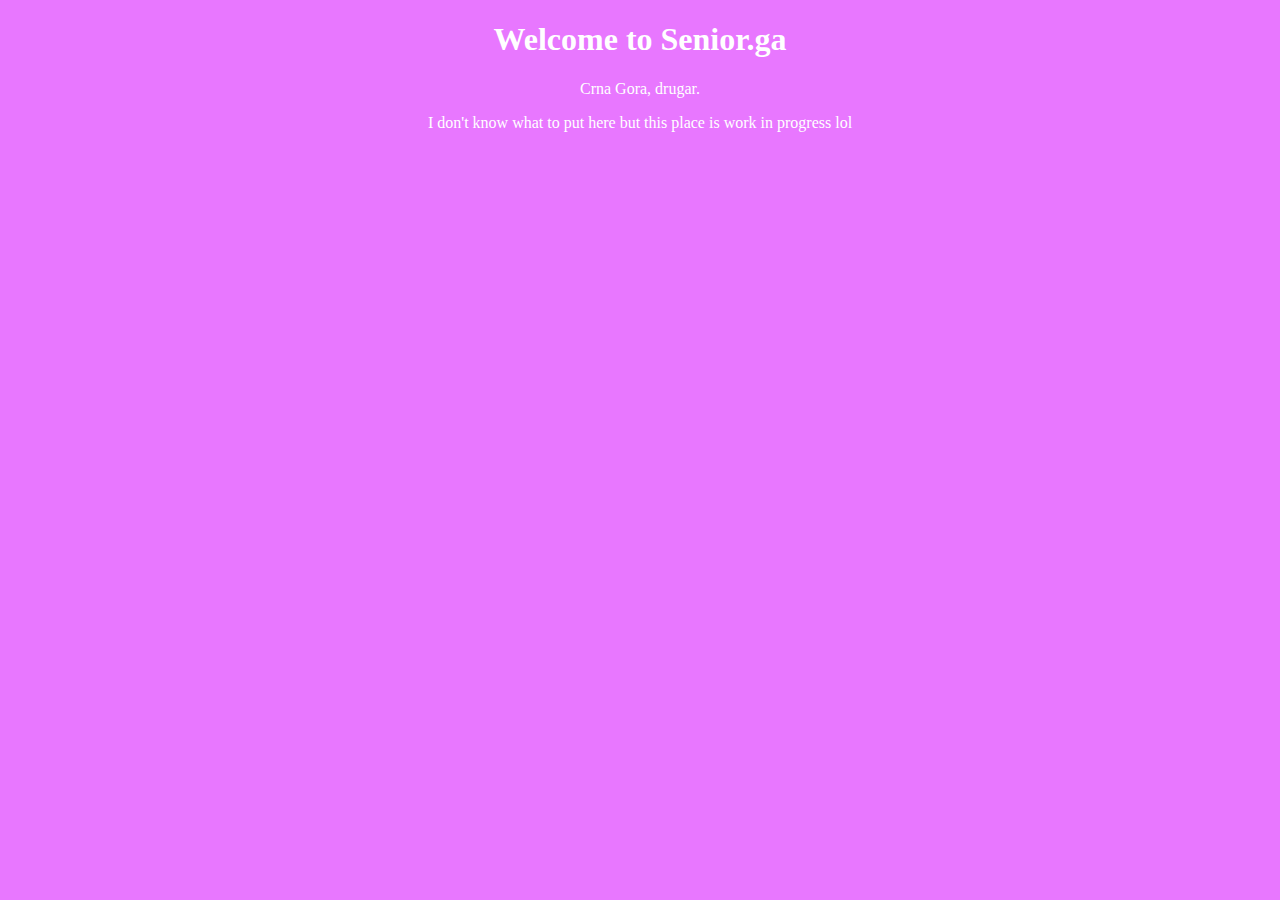
==== index.html @ fb83c8e3 "Update index.html" ====
<!DOCTYPE html>
<html>
<body style="background-color:#E877FF;">
<h1 style="text-align:center;color:#FFFFFF">Welcome to Senior.ga</h1>
<p style="text-align:center;color:#FFFFFF">Crna Gora, drugar.</p>
<p style="text-align:center;color:#FFFFFF">I don't know what to put here but this place is work in progress lol<p>
</body>
</html>
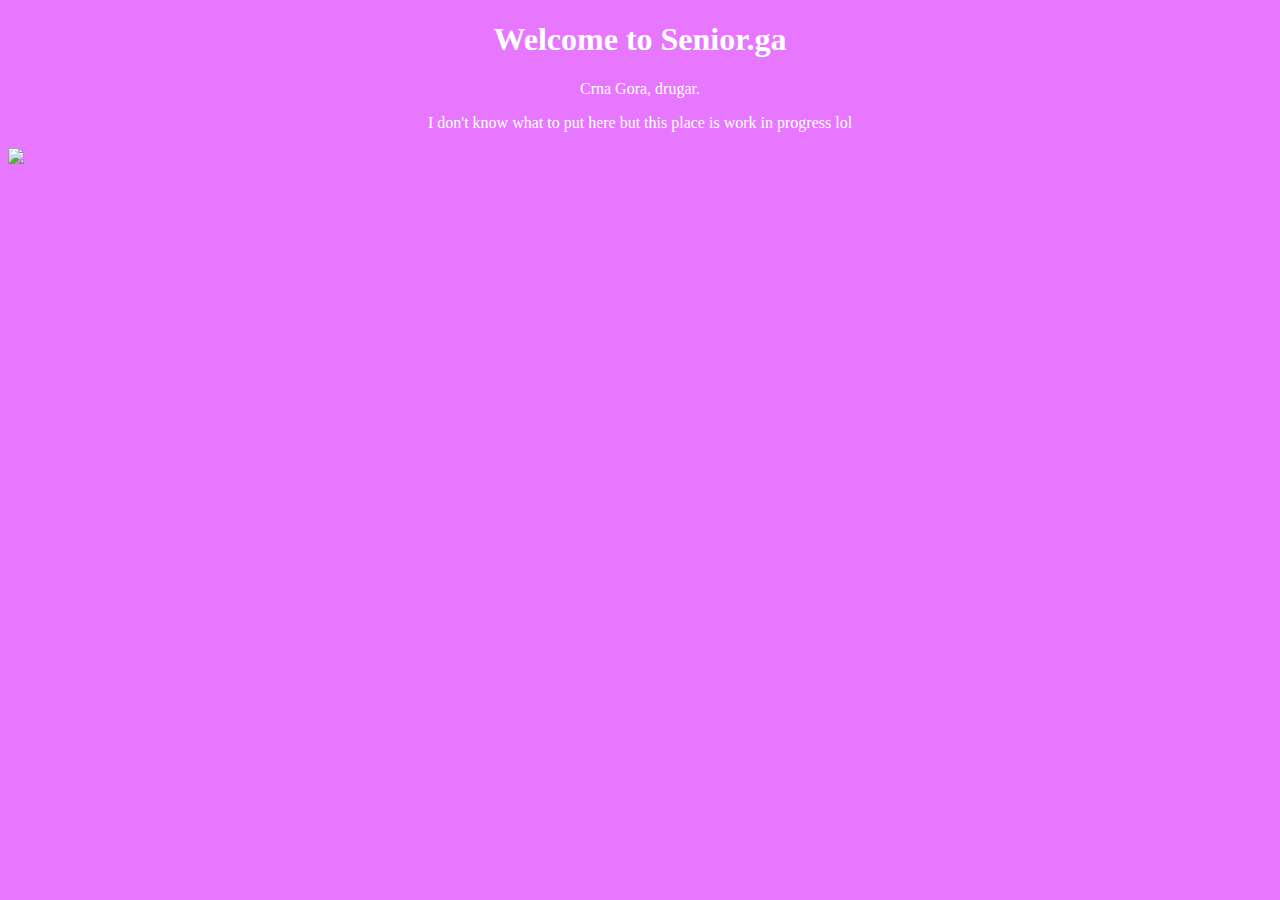
==== commit bb7539e8: "Update index.html" ====
--- a/index.html
+++ b/index.html
@@ -4,5 +4,6 @@
 <h1 style="text-align:center;color:#FFFFFF">Welcome to Senior.ga</h1>
 <p style="text-align:center;color:#FFFFFF">Crna Gora, drugar.</p>
 <p style="text-align:center;color:#FFFFFF">I don't know what to put here but this place is work in progress lol<p>
+<img src="https://upload.wikimedia.org/wikipedia/commons/thumb/6/64/Flag_of_Montenegro.svg/640px-Flag_of_Montenegro.svg.png" style="text-align:center;">
 </body>
 </html>
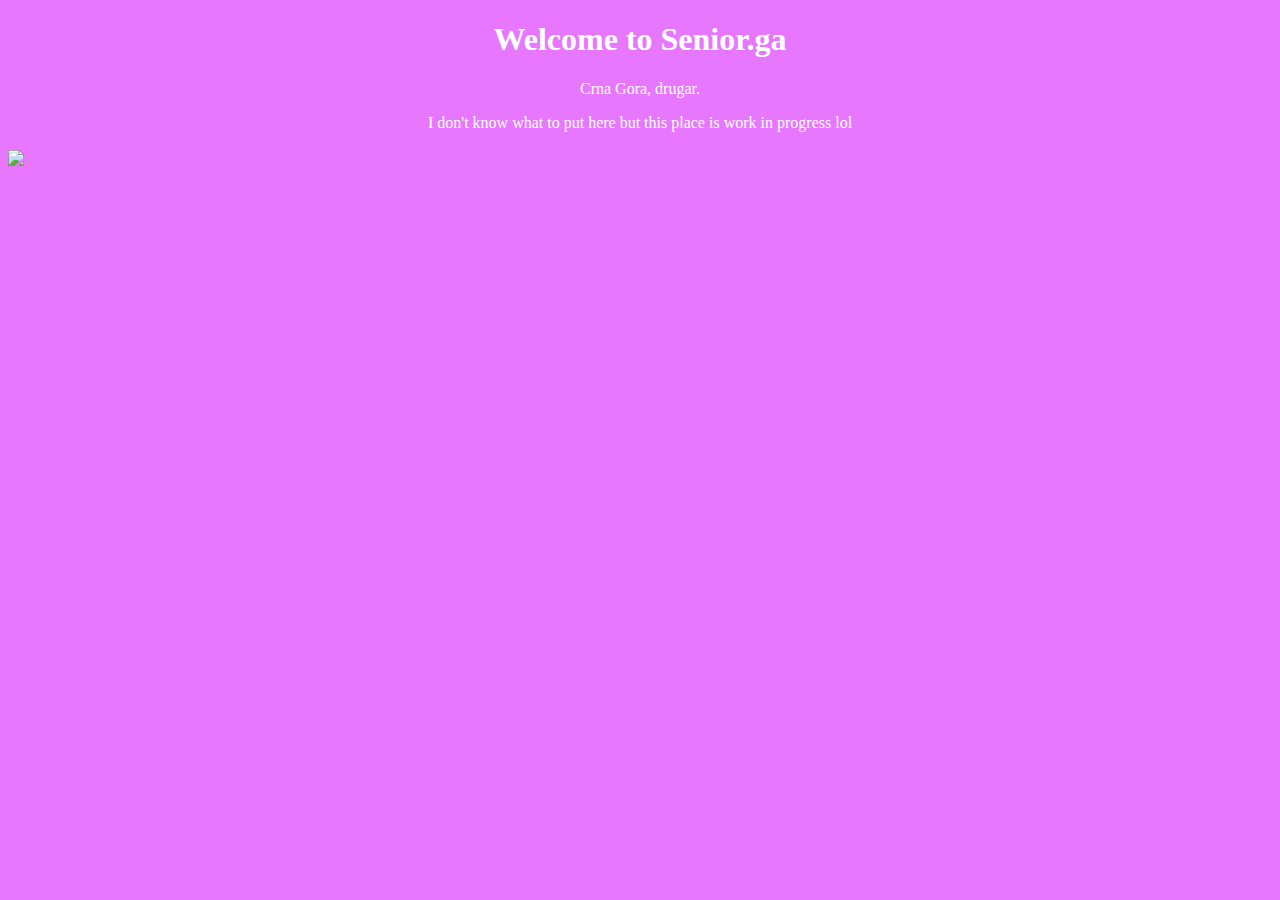
==== commit 451608ab: "Update index.html" ====
--- a/index.html
+++ b/index.html
@@ -4,6 +4,6 @@
 <h1 style="text-align:center;color:#FFFFFF">Welcome to Senior.ga</h1>
 <p style="text-align:center;color:#FFFFFF">Crna Gora, drugar.</p>
 <p style="text-align:center;color:#FFFFFF">I don't know what to put here but this place is work in progress lol<p>
-<img src="https://upload.wikimedia.org/wikipedia/commons/thumb/6/64/Flag_of_Montenegro.svg/640px-Flag_of_Montenegro.svg.png" style="text-align:center;">
+<img style="vertical-align:middle" src="https://upload.wikimedia.org/wikipedia/commons/thumb/6/64/Flag_of_Montenegro.svg/640px-Flag_of_Montenegro.svg.png">
 </body>
 </html>
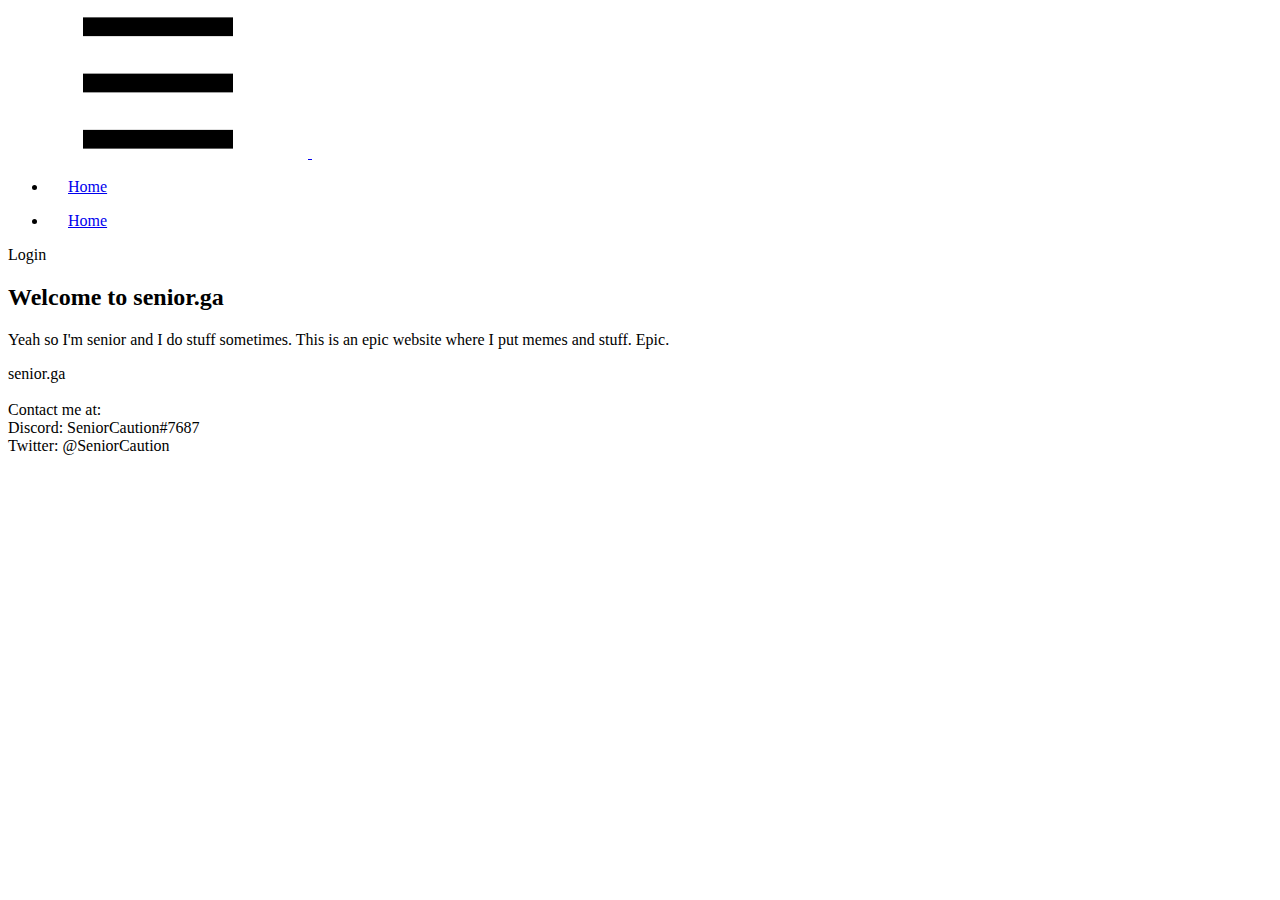
==== commit 5920d23e: "Add files via upload" ====
--- a/index.html
+++ b/index.html
@@ -1,9 +1,80 @@
 <!DOCTYPE html>
-<html>
-<body style="background-color:#E877FF;">
-<h1 style="text-align:center;color:#FFFFFF">Welcome to Senior.ga</h1>
-<p style="text-align:center;color:#FFFFFF">Crna Gora, drugar.</p>
-<p style="text-align:center;color:#FFFFFF">I don't know what to put here but this place is work in progress lol<p>
-<img style="vertical-align:middle" src="https://upload.wikimedia.org/wikipedia/commons/thumb/6/64/Flag_of_Montenegro.svg/640px-Flag_of_Montenegro.svg.png">
-</body>
-</html>
+<html style="font-size: 16px;">
+  <head>
+    <meta name="viewport" content="width=device-width, initial-scale=1.0">
+    <meta charset="utf-8">
+    <meta name="keywords" content="Welcome to senior.ga">
+    <meta name="description" content="Welcome to senior.ga">
+    <meta name="page_type" content="np-template-header-footer-from-plugin">
+    <title>Home</title>
+    <link rel="stylesheet" href="nicepage.css" media="screen">
+<link rel="stylesheet" href="Home.css" media="screen">
+    <script class="u-script" type="text/javascript" src="jquery.js" defer=""></script>
+    <script class="u-script" type="text/javascript" src="nicepage.js" defer=""></script>
+    <meta name="generator" content="Nicepage 2.25.0, nicepage.com">
+    
+    
+    <link id="u-theme-google-font" rel="stylesheet" href="https://fonts.googleapis.com/css?family=Roboto:100,100i,300,300i,400,400i,500,500i,700,700i,900,900i|Open+Sans:300,300i,400,400i,600,600i,700,700i,800,800i">
+    <script type="application/ld+json">{
+		"@context": "http://schema.org",
+		"@type": "Organization",
+		"name": "Site1",
+		"url": "index.html"
+}</script>
+    <meta property="og:title" content="Home">
+    <meta property="og:type" content="website">
+    <meta property="og:description" content="Welcome to senior.ga">
+    <meta name="theme-color" content="#478ac9">
+    <link rel="canonical" href="index.html">
+    <meta property="og:url" content="index.html">
+  </head>
+  <body data-home-page="Home.html" data-home-page-title="Home" class="u-body"><header class="u-black u-clearfix u-header u-valign-middle u-header" id="sec-c542"><nav class="u-menu u-menu-dropdown u-offcanvas u-menu-1">
+        <div class="menu-collapse" style="font-size: 1rem; letter-spacing: 0;">
+          <a class="u-button-style u-custom-left-right-menu-spacing u-custom-padding-bottom u-custom-top-bottom-menu-spacing u-nav-link u-text-active-grey-15 u-text-hover-palette-2-base u-text-white" href="#">
+            <svg><use xmlns:xlink="http://www.w3.org/1999/xlink" xlink:href="#menu-hamburger"></use></svg>
+            <svg version="1.1" xmlns="http://www.w3.org/2000/svg" xmlns:xlink="http://www.w3.org/1999/xlink"><defs><symbol id="menu-hamburger" viewBox="0 0 16 16" style="width: 16px; height: 16px;"><rect y="1" width="16" height="2"></rect><rect y="7" width="16" height="2"></rect><rect y="13" width="16" height="2"></rect>
+</symbol>
+</defs></svg>
+          </a>
+        </div>
+        <div class="u-custom-menu u-nav-container">
+          <ul class="u-nav u-unstyled u-nav-1"><li class="u-nav-item"><a class="u-button-style u-nav-link u-text-active-grey-15 u-text-hover-palette-2-base u-text-white" href="Home.html" style="padding: 10px 20px;">Home</a>
+</li></ul>
+        </div>
+        <div class="u-custom-menu u-nav-container-collapse">
+          <div class="u-black u-container-style u-inner-container-layout u-opacity u-opacity-95 u-sidenav">
+            <div class="u-menu-close"></div>
+            <ul class="u-align-center u-nav u-popupmenu-items u-unstyled u-nav-2"><li class="u-nav-item"><a class="u-button-style u-nav-link" href="Home.html" style="padding: 10px 20px;">Home</a>
+</li></ul>
+          </div>
+          <div class="u-black u-menu-overlay u-opacity u-opacity-70"></div>
+        </div>
+      </nav><a class="u-login u-login-1">Login</a></header>
+    <section class="u-align-center u-clearfix u-section-1" id="sec-22ac">
+      <div class="u-clearfix u-sheet u-valign-middle u-sheet-1">
+        <div class="u-clearfix u-expanded-width u-gutter-0 u-layout-wrap u-layout-wrap-1">
+          <div class="u-layout" style="">
+            <div class="u-layout-row" style="">
+              <div class="u-align-left u-container-style u-image u-layout-cell u-left-cell u-size-30 u-size-xs-60 u-image-1" src="">
+                <div class="u-container-layout u-valign-middle u-container-layout-1" src=""></div>
+              </div>
+              <div class="u-align-left u-black u-container-style u-layout-cell u-right-cell u-size-30 u-size-xs-60 u-layout-cell-2">
+                <div class="u-container-layout u-container-layout-2">
+                  <h2 class="u-text u-text-1">Welcome to senior.ga</h2>
+                  <p class="u-text u-text-2">Yeah so I'm senior and I do stuff sometimes. This is an epic website where I put memes and stuff. Epic.</p>
+                </div>
+              </div>
+            </div>
+          </div>
+        </div>
+      </div>
+    </section>
+    
+    
+    <footer class="u-align-center u-clearfix u-footer u-grey-80 u-footer" id="sec-ab99"><div class="u-clearfix u-sheet u-sheet-1">
+        <p class="u-small-text u-text u-text-variant u-text-1">senior.ga<br>
+          <br>Contact me at:<br>Discord:&nbsp;SeniorCaution#7687<br>Twitter: @SeniorCaution
+        </p>
+      </div></footer>
+  </body>
+</html>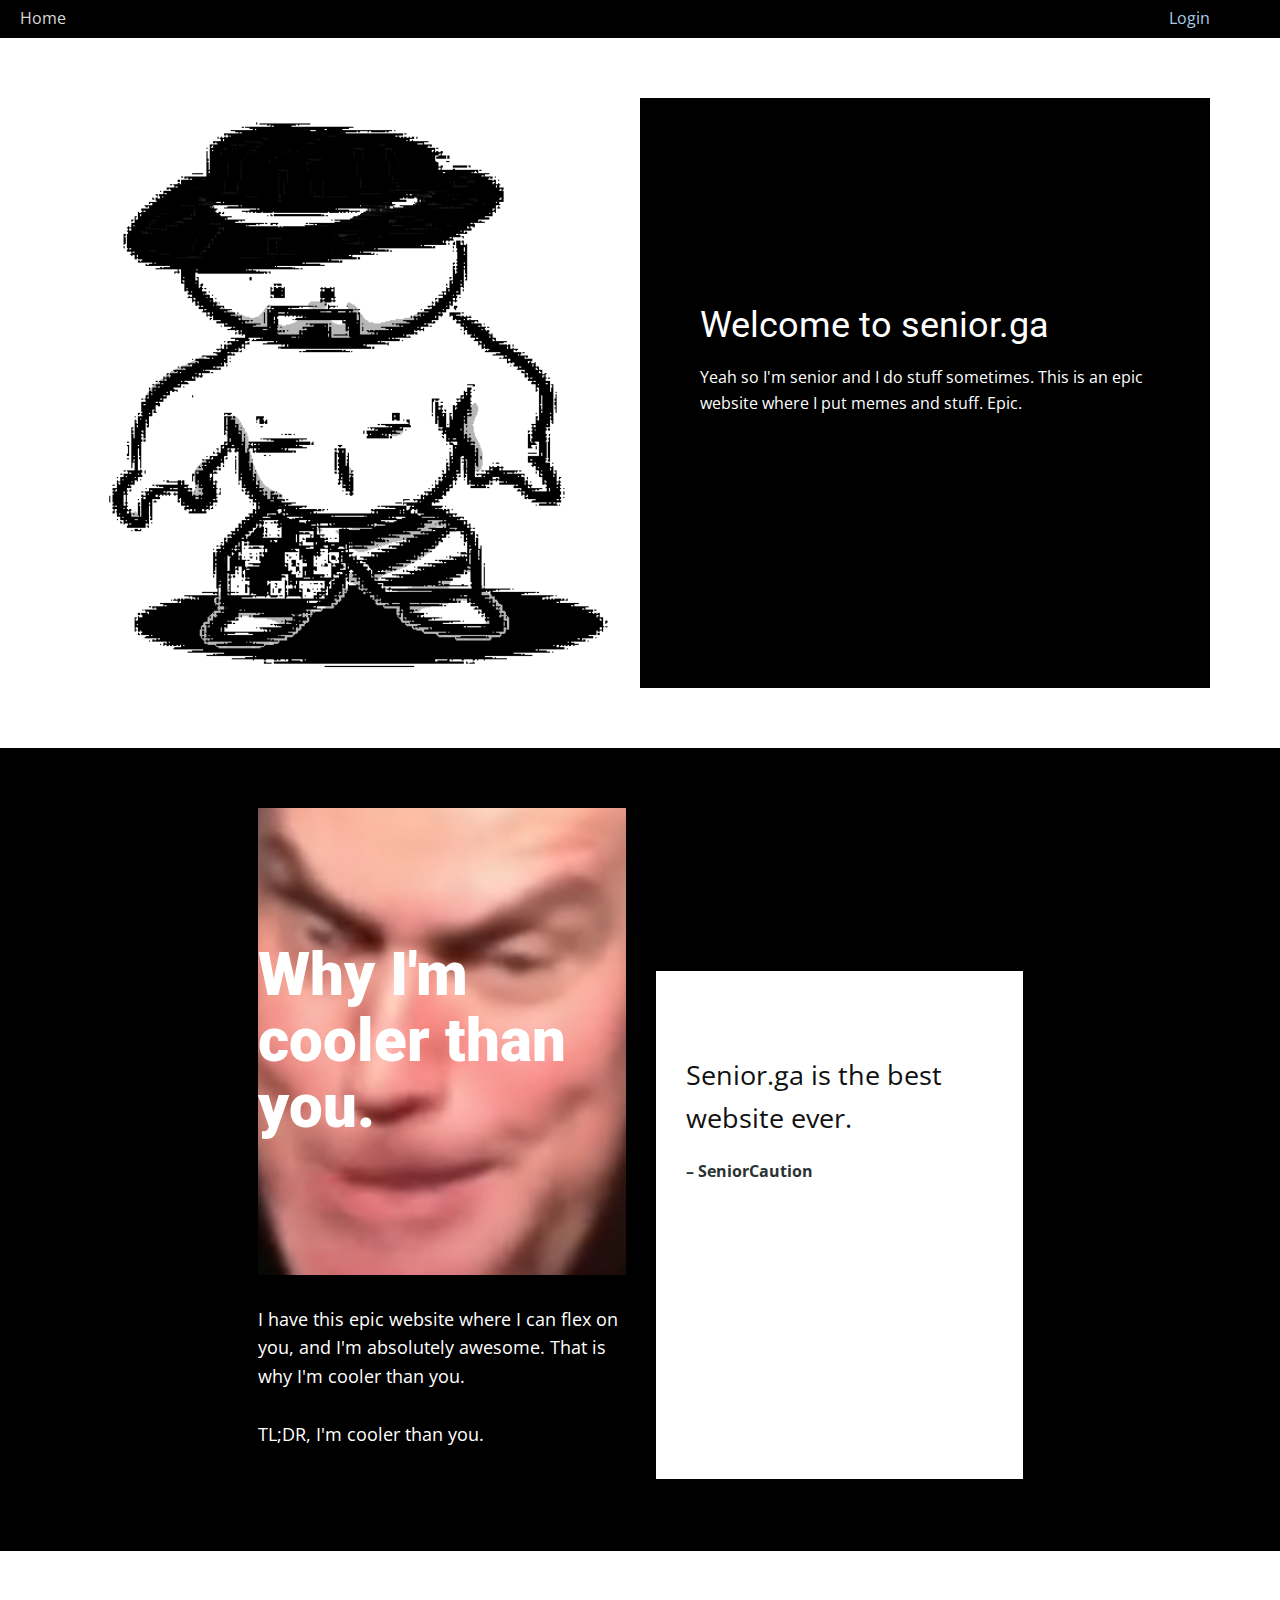
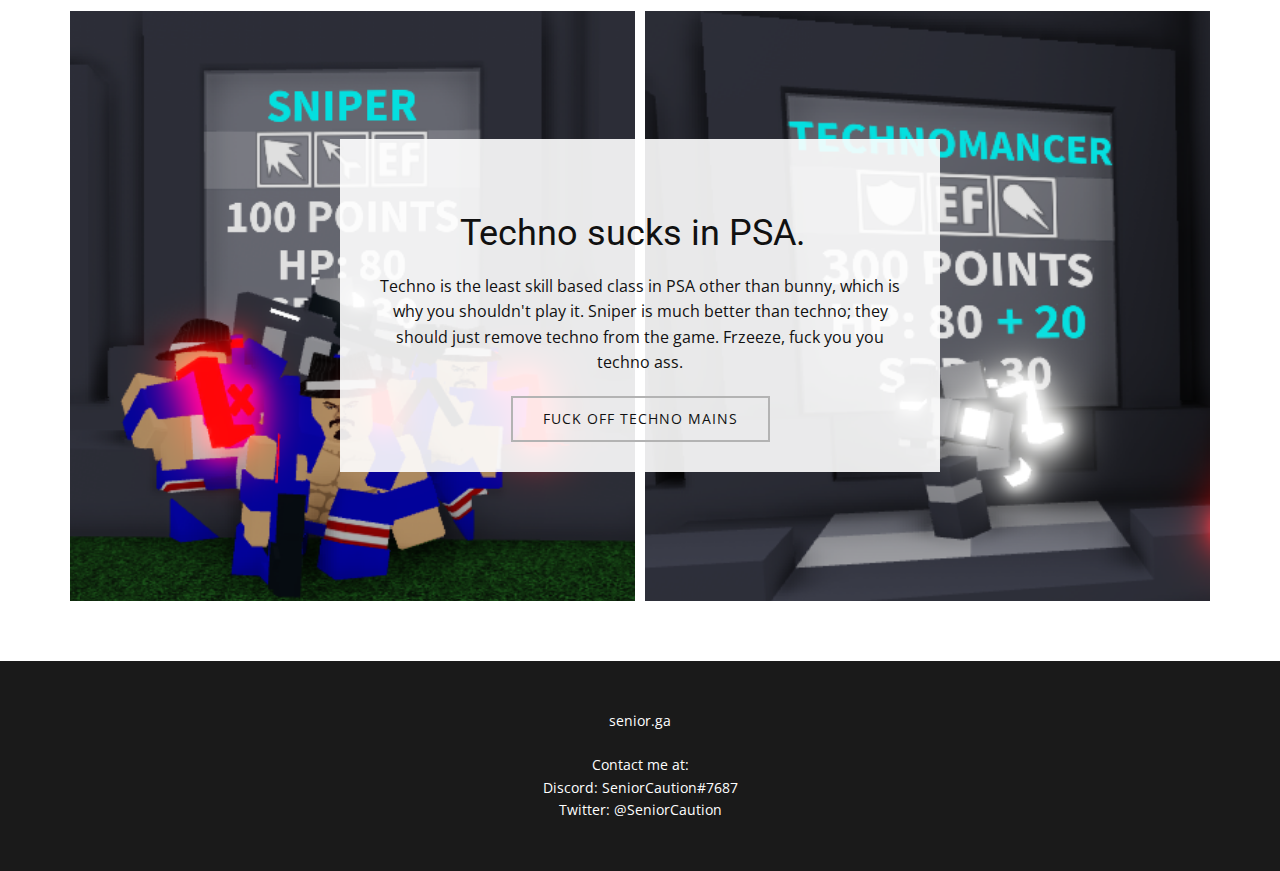
==== commit 7d0ed386: "Add files via upload" ====
--- a/index.html
+++ b/index.html
@@ -12,6 +12,8 @@
     <script class="u-script" type="text/javascript" src="jquery.js" defer=""></script>
     <script class="u-script" type="text/javascript" src="nicepage.js" defer=""></script>
     <meta name="generator" content="Nicepage 2.25.0, nicepage.com">
+    
+    
     
     
     <link id="u-theme-google-font" rel="stylesheet" href="https://fonts.googleapis.com/css?family=Roboto:100,100i,300,300i,400,400i,500,500i,700,700i,900,900i|Open+Sans:300,300i,400,400i,600,600i,700,700i,800,800i">
@@ -69,9 +71,70 @@
         </div>
       </div>
     </section>
+    <section class="u-black u-clearfix u-section-2" id="carousel_faac">
+      <div class="u-clearfix u-gutter-30 u-layout-wrap u-layout-wrap-1">
+        <div class="u-gutter-0 u-layout">
+          <div class="u-layout-row">
+            <div class="u-size-30 u-size-60-md">
+              <div class="u-layout-col">
+                <div class="u-align-left u-container-style u-image u-layout-cell u-left-cell u-size-40 u-image-1">
+                  <div class="u-container-layout u-valign-middle u-container-layout-1" src="">
+                    <h1 class="u-text u-text-body-alt-color u-text-1">Why I'm cooler than you.</h1>
+                  </div>
+                </div>
+                <div class="u-container-style u-layout-cell u-left-cell u-size-20 u-layout-cell-2">
+                  <div class="u-container-layout u-valign-top u-container-layout-2">
+                    <p class="u-text u-text-default u-text-2">I have this epic website where I can flex on you, and I'm&nbsp;absolutely awesome. That is why I'm cooler than you.<br>
+                      <br>TL;DR, I'm cooler than you.
+                    </p>
+                  </div>
+                </div>
+              </div>
+            </div>
+            <div class="u-size-30 u-size-60-md">
+              <div class="u-layout-col">
+                <div class="u-container-style u-hidden-md u-hidden-sm u-hidden-xs u-layout-cell u-right-cell u-size-20 u-layout-cell-3">
+                  <div class="u-container-layout u-container-layout-3"></div>
+                </div>
+                <div class="u-align-left u-container-style u-layout-cell u-right-cell u-size-40 u-white u-layout-cell-4">
+                  <div class="u-container-layout u-valign-middle-sm u-valign-middle-xs u-container-layout-4">
+                    <h3 class="u-custom-font u-text u-text-font u-text-3">Senior.ga is the best website ever.</h3>
+                    <p class="u-text u-text-default u-text-palette-4-dark-3 u-text-4">– SeniorCaution</p>
+                  </div>
+                </div>
+              </div>
+            </div>
+          </div>
+        </div>
+      </div>
+    </section>
+    <section class="u-clearfix u-section-3" id="sec-e70e">
+      <div class="u-clearfix u-sheet u-valign-middle-md u-valign-middle-sm u-valign-middle-xs u-sheet-1">
+        <div class="u-clearfix u-expanded-width u-gutter-10 u-layout-wrap u-layout-wrap-1">
+          <div class="u-layout">
+            <div class="u-layout-row">
+              <div class="u-align-left u-container-style u-image u-layout-cell u-left-cell u-size-30 u-image-1" src="">
+                <div class="u-container-layout u-container-layout-1" src=""></div>
+              </div>
+              <div class="u-align-center-sm u-align-center-xs u-align-left-lg u-align-left-md u-align-left-xl u-container-style u-image u-layout-cell u-right-cell u-size-30 u-image-2" src="">
+                <div class="u-container-layout u-valign-middle-lg u-valign-middle-md u-valign-middle-xl u-container-layout-2" src="">
+                  <div class="u-container-style u-group u-opacity u-opacity-90 u-white u-group-1">
+                    <div class="u-container-layout u-container-layout-3">
+                      <h2 class="u-align-center u-text u-text-1">Techno sucks in PSA.</h2>
+                      <p class="u-align-center u-text u-text-2">Techno is the least skill based class in PSA other than bunny, which is why you shouldn't play it. Sniper is much better than techno; they should just remove techno from the game. Frzeeze, fuck you you techno ass.</p>
+                      <a href="https://nicepage.com" class="u-border-2 u-border-grey-30 u-btn u-btn-rectangle u-button-style u-none u-text-body-color u-btn-1">fuck off techno mains</a>
+                    </div>
+                  </div>
+                </div>
+              </div>
+            </div>
+          </div>
+        </div>
+      </div>
+    </section>
     
     
-    <footer class="u-align-center u-clearfix u-footer u-grey-80 u-footer" id="sec-ab99"><div class="u-clearfix u-sheet u-sheet-1">
+    <footer class="u-align-center u-clearfix u-footer u-grey-90 u-footer" id="sec-ab99"><div class="u-clearfix u-sheet u-sheet-1">
         <p class="u-small-text u-text u-text-variant u-text-1">senior.ga<br>
           <br>Contact me at:<br>Discord:&nbsp;SeniorCaution#7687<br>Twitter: @SeniorCaution
         </p>
--- a/nicepage.css
+++ b/nicepage.css
@@ -0,0 +1,29842 @@
+/*begin-commonstyles animate*/@charset "UTF-8";
+
+/*!
+ * animate.css -https://daneden.github.io/animate.css/
+ * Version - 3.7.2
+ * Licensed under the MIT license - http://opensource.org/licenses/MIT
+ *
+ * Copyright (c) 2019 Daniel Eden
+ */
+
+@-webkit-keyframes bounce {
+  from,
+  20%,
+  53%,
+  80%,
+  to {
+    -webkit-animation-timing-function: cubic-bezier(0.215, 0.61, 0.355, 1);
+    animation-timing-function: cubic-bezier(0.215, 0.61, 0.355, 1);
+    -webkit-transform: translate3d(0, 0, 0);
+    transform: translate3d(0, 0, 0);
+  }
+
+  40%,
+  43% {
+    -webkit-animation-timing-function: cubic-bezier(0.755, 0.05, 0.855, 0.06);
+    animation-timing-function: cubic-bezier(0.755, 0.05, 0.855, 0.06);
+    -webkit-transform: translate3d(0, -30px, 0);
+    transform: translate3d(0, -30px, 0);
+  }
+
+  70% {
+    -webkit-animation-timing-function: cubic-bezier(0.755, 0.05, 0.855, 0.06);
+    animation-timing-function: cubic-bezier(0.755, 0.05, 0.855, 0.06);
+    -webkit-transform: translate3d(0, -15px, 0);
+    transform: translate3d(0, -15px, 0);
+  }
+
+  90% {
+    -webkit-transform: translate3d(0, -4px, 0);
+    transform: translate3d(0, -4px, 0);
+  }
+}
+
+@keyframes bounce {
+  from,
+  20%,
+  53%,
+  80%,
+  to {
+    -webkit-animation-timing-function: cubic-bezier(0.215, 0.61, 0.355, 1);
+    animation-timing-function: cubic-bezier(0.215, 0.61, 0.355, 1);
+    -webkit-transform: translate3d(0, 0, 0);
+    transform: translate3d(0, 0, 0);
+  }
+
+  40%,
+  43% {
+    -webkit-animation-timing-function: cubic-bezier(0.755, 0.05, 0.855, 0.06);
+    animation-timing-function: cubic-bezier(0.755, 0.05, 0.855, 0.06);
+    -webkit-transform: translate3d(0, -30px, 0);
+    transform: translate3d(0, -30px, 0);
+  }
+
+  70% {
+    -webkit-animation-timing-function: cubic-bezier(0.755, 0.05, 0.855, 0.06);
+    animation-timing-function: cubic-bezier(0.755, 0.05, 0.855, 0.06);
+    -webkit-transform: translate3d(0, -15px, 0);
+    transform: translate3d(0, -15px, 0);
+  }
+
+  90% {
+    -webkit-transform: translate3d(0, -4px, 0);
+    transform: translate3d(0, -4px, 0);
+  }
+}
+
+.bounce {
+  -webkit-animation-name: bounce;
+  animation-name: bounce;
+  -webkit-transform-origin: center bottom;
+  transform-origin: center bottom;
+}
+
+@-webkit-keyframes flash {
+  from,
+  50%,
+  to {
+    opacity: 1;
+  }
+
+  25%,
+  75% {
+    opacity: 0;
+  }
+}
+
+@keyframes flash {
+  from,
+  50%,
+  to {
+    opacity: 1;
+  }
+
+  25%,
+  75% {
+    opacity: 0;
+  }
+}
+
+.flash {
+  -webkit-animation-name: flash;
+  animation-name: flash;
+}
+
+/* originally authored by Nick Pettit - https://github.com/nickpettit/glide */
+
+@-webkit-keyframes pulse {
+  from {
+    -webkit-transform: scale3d(1, 1, 1);
+    transform: scale3d(1, 1, 1);
+  }
+
+  50% {
+    -webkit-transform: scale3d(1.05, 1.05, 1.05);
+    transform: scale3d(1.05, 1.05, 1.05);
+  }
+
+  to {
+    -webkit-transform: scale3d(1, 1, 1);
+    transform: scale3d(1, 1, 1);
+  }
+}
+
+@keyframes pulse {
+  from {
+    -webkit-transform: scale3d(1, 1, 1);
+    transform: scale3d(1, 1, 1);
+  }
+
+  50% {
+    -webkit-transform: scale3d(1.05, 1.05, 1.05);
+    transform: scale3d(1.05, 1.05, 1.05);
+  }
+
+  to {
+    -webkit-transform: scale3d(1, 1, 1);
+    transform: scale3d(1, 1, 1);
+  }
+}
+
+.pulse {
+  -webkit-animation-name: pulse;
+  animation-name: pulse;
+}
+
+@-webkit-keyframes rubberBand {
+  from {
+    -webkit-transform: scale3d(1, 1, 1);
+    transform: scale3d(1, 1, 1);
+  }
+
+  30% {
+    -webkit-transform: scale3d(1.25, 0.75, 1);
+    transform: scale3d(1.25, 0.75, 1);
+  }
+
+  40% {
+    -webkit-transform: scale3d(0.75, 1.25, 1);
+    transform: scale3d(0.75, 1.25, 1);
+  }
+
+  50% {
+    -webkit-transform: scale3d(1.15, 0.85, 1);
+    transform: scale3d(1.15, 0.85, 1);
+  }
+
+  65% {
+    -webkit-transform: scale3d(0.95, 1.05, 1);
+    transform: scale3d(0.95, 1.05, 1);
+  }
+
+  75% {
+    -webkit-transform: scale3d(1.05, 0.95, 1);
+    transform: scale3d(1.05, 0.95, 1);
+  }
+
+  to {
+    -webkit-transform: scale3d(1, 1, 1);
+    transform: scale3d(1, 1, 1);
+  }
+}
+
+@keyframes rubberBand {
+  from {
+    -webkit-transform: scale3d(1, 1, 1);
+    transform: scale3d(1, 1, 1);
+  }
+
+  30% {
+    -webkit-transform: scale3d(1.25, 0.75, 1);
+    transform: scale3d(1.25, 0.75, 1);
+  }
+
+  40% {
+    -webkit-transform: scale3d(0.75, 1.25, 1);
+    transform: scale3d(0.75, 1.25, 1);
+  }
+
+  50% {
+    -webkit-transform: scale3d(1.15, 0.85, 1);
+    transform: scale3d(1.15, 0.85, 1);
+  }
+
+  65% {
+    -webkit-transform: scale3d(0.95, 1.05, 1);
+    transform: scale3d(0.95, 1.05, 1);
+  }
+
+  75% {
+    -webkit-transform: scale3d(1.05, 0.95, 1);
+    transform: scale3d(1.05, 0.95, 1);
+  }
+
+  to {
+    -webkit-transform: scale3d(1, 1, 1);
+    transform: scale3d(1, 1, 1);
+  }
+}
+
+.rubberBand {
+  -webkit-animation-name: rubberBand;
+  animation-name: rubberBand;
+}
+
+@-webkit-keyframes shake {
+  from,
+  to {
+    -webkit-transform: translate3d(0, 0, 0);
+    transform: translate3d(0, 0, 0);
+  }
+
+  10%,
+  30%,
+  50%,
+  70%,
+  90% {
+    -webkit-transform: translate3d(-10px, 0, 0);
+    transform: translate3d(-10px, 0, 0);
+  }
+
+  20%,
+  40%,
+  60%,
+  80% {
+    -webkit-transform: translate3d(10px, 0, 0);
+    transform: translate3d(10px, 0, 0);
+  }
+}
+
+@keyframes shake {
+  from,
+  to {
+    -webkit-transform: translate3d(0, 0, 0);
+    transform: translate3d(0, 0, 0);
+  }
+
+  10%,
+  30%,
+  50%,
+  70%,
+  90% {
+    -webkit-transform: translate3d(-10px, 0, 0);
+    transform: translate3d(-10px, 0, 0);
+  }
+
+  20%,
+  40%,
+  60%,
+  80% {
+    -webkit-transform: translate3d(10px, 0, 0);
+    transform: translate3d(10px, 0, 0);
+  }
+}
+
+.shake {
+  -webkit-animation-name: shake;
+  animation-name: shake;
+}
+
+@-webkit-keyframes headShake {
+  0% {
+    -webkit-transform: translateX(0);
+    transform: translateX(0);
+  }
+
+  6.5% {
+    -webkit-transform: translateX(-6px) rotateY(-9deg);
+    transform: translateX(-6px) rotateY(-9deg);
+  }
+
+  18.5% {
+    -webkit-transform: translateX(5px) rotateY(7deg);
+    transform: translateX(5px) rotateY(7deg);
+  }
+
+  31.5% {
+    -webkit-transform: translateX(-3px) rotateY(-5deg);
+    transform: translateX(-3px) rotateY(-5deg);
+  }
+
+  43.5% {
+    -webkit-transform: translateX(2px) rotateY(3deg);
+    transform: translateX(2px) rotateY(3deg);
+  }
+
+  50% {
+    -webkit-transform: translateX(0);
+    transform: translateX(0);
+  }
+}
+
+@keyframes headShake {
+  0% {
+    -webkit-transform: translateX(0);
+    transform: translateX(0);
+  }
+
+  6.5% {
+    -webkit-transform: translateX(-6px) rotateY(-9deg);
+    transform: translateX(-6px) rotateY(-9deg);
+  }
+
+  18.5% {
+    -webkit-transform: translateX(5px) rotateY(7deg);
+    transform: translateX(5px) rotateY(7deg);
+  }
+
+  31.5% {
+    -webkit-transform: translateX(-3px) rotateY(-5deg);
+    transform: translateX(-3px) rotateY(-5deg);
+  }
+
+  43.5% {
+    -webkit-transform: translateX(2px) rotateY(3deg);
+    transform: translateX(2px) rotateY(3deg);
+  }
+
+  50% {
+    -webkit-transform: translateX(0);
+    transform: translateX(0);
+  }
+}
+
+.headShake {
+  -webkit-animation-timing-function: ease-in-out;
+  animation-timing-function: ease-in-out;
+  -webkit-animation-name: headShake;
+  animation-name: headShake;
+}
+
+@-webkit-keyframes swing {
+  20% {
+    -webkit-transform: rotate3d(0, 0, 1, 15deg);
+    transform: rotate3d(0, 0, 1, 15deg);
+  }
+
+  40% {
+    -webkit-transform: rotate3d(0, 0, 1, -10deg);
+    transform: rotate3d(0, 0, 1, -10deg);
+  }
+
+  60% {
+    -webkit-transform: rotate3d(0, 0, 1, 5deg);
+    transform: rotate3d(0, 0, 1, 5deg);
+  }
+
+  80% {
+    -webkit-transform: rotate3d(0, 0, 1, -5deg);
+    transform: rotate3d(0, 0, 1, -5deg);
+  }
+
+  to {
+    -webkit-transform: rotate3d(0, 0, 1, 0deg);
+    transform: rotate3d(0, 0, 1, 0deg);
+  }
+}
+
+@keyframes swing {
+  20% {
+    -webkit-transform: rotate3d(0, 0, 1, 15deg);
+    transform: rotate3d(0, 0, 1, 15deg);
+  }
+
+  40% {
+    -webkit-transform: rotate3d(0, 0, 1, -10deg);
+    transform: rotate3d(0, 0, 1, -10deg);
+  }
+
+  60% {
+    -webkit-transform: rotate3d(0, 0, 1, 5deg);
+    transform: rotate3d(0, 0, 1, 5deg);
+  }
+
+  80% {
+    -webkit-transform: rotate3d(0, 0, 1, -5deg);
+    transform: rotate3d(0, 0, 1, -5deg);
+  }
+
+  to {
+    -webkit-transform: rotate3d(0, 0, 1, 0deg);
+    transform: rotate3d(0, 0, 1, 0deg);
+  }
+}
+
+.swing {
+  -webkit-transform-origin: top center;
+  transform-origin: top center;
+  -webkit-animation-name: swing;
+  animation-name: swing;
+}
+
+@-webkit-keyframes tada {
+  from {
+    -webkit-transform: scale3d(1, 1, 1);
+    transform: scale3d(1, 1, 1);
+  }
+
+  10%,
+  20% {
+    -webkit-transform: scale3d(0.9, 0.9, 0.9) rotate3d(0, 0, 1, -3deg);
+    transform: scale3d(0.9, 0.9, 0.9) rotate3d(0, 0, 1, -3deg);
+  }
+
+  30%,
+  50%,
+  70%,
+  90% {
+    -webkit-transform: scale3d(1.1, 1.1, 1.1) rotate3d(0, 0, 1, 3deg);
+    transform: scale3d(1.1, 1.1, 1.1) rotate3d(0, 0, 1, 3deg);
+  }
+
+  40%,
+  60%,
+  80% {
+    -webkit-transform: scale3d(1.1, 1.1, 1.1) rotate3d(0, 0, 1, -3deg);
+    transform: scale3d(1.1, 1.1, 1.1) rotate3d(0, 0, 1, -3deg);
+  }
+
+  to {
+    -webkit-transform: scale3d(1, 1, 1);
+    transform: scale3d(1, 1, 1);
+  }
+}
+
+@keyframes tada {
+  from {
+    -webkit-transform: scale3d(1, 1, 1);
+    transform: scale3d(1, 1, 1);
+  }
+
+  10%,
+  20% {
+    -webkit-transform: scale3d(0.9, 0.9, 0.9) rotate3d(0, 0, 1, -3deg);
+    transform: scale3d(0.9, 0.9, 0.9) rotate3d(0, 0, 1, -3deg);
+  }
+
+  30%,
+  50%,
+  70%,
+  90% {
+    -webkit-transform: scale3d(1.1, 1.1, 1.1) rotate3d(0, 0, 1, 3deg);
+    transform: scale3d(1.1, 1.1, 1.1) rotate3d(0, 0, 1, 3deg);
+  }
+
+  40%,
+  60%,
+  80% {
+    -webkit-transform: scale3d(1.1, 1.1, 1.1) rotate3d(0, 0, 1, -3deg);
+    transform: scale3d(1.1, 1.1, 1.1) rotate3d(0, 0, 1, -3deg);
+  }
+
+  to {
+    -webkit-transform: scale3d(1, 1, 1);
+    transform: scale3d(1, 1, 1);
+  }
+}
+
+.tada {
+  -webkit-animation-name: tada;
+  animation-name: tada;
+}
+
+/* originally authored by Nick Pettit - https://github.com/nickpettit/glide */
+
+@-webkit-keyframes wobble {
+  from {
+    -webkit-transform: translate3d(0, 0, 0);
+    transform: translate3d(0, 0, 0);
+  }
+
+  15% {
+    -webkit-transform: translate3d(-25%, 0, 0) rotate3d(0, 0, 1, -5deg);
+    transform: translate3d(-25%, 0, 0) rotate3d(0, 0, 1, -5deg);
+  }
+
+  30% {
+    -webkit-transform: translate3d(20%, 0, 0) rotate3d(0, 0, 1, 3deg);
+    transform: translate3d(20%, 0, 0) rotate3d(0, 0, 1, 3deg);
+  }
+
+  45% {
+    -webkit-transform: translate3d(-15%, 0, 0) rotate3d(0, 0, 1, -3deg);
+    transform: translate3d(-15%, 0, 0) rotate3d(0, 0, 1, -3deg);
+  }
+
+  60% {
+    -webkit-transform: translate3d(10%, 0, 0) rotate3d(0, 0, 1, 2deg);
+    transform: translate3d(10%, 0, 0) rotate3d(0, 0, 1, 2deg);
+  }
+
+  75% {
+    -webkit-transform: translate3d(-5%, 0, 0) rotate3d(0, 0, 1, -1deg);
+    transform: translate3d(-5%, 0, 0) rotate3d(0, 0, 1, -1deg);
+  }
+
+  to {
+    -webkit-transform: translate3d(0, 0, 0);
+    transform: translate3d(0, 0, 0);
+  }
+}
+
+@keyframes wobble {
+  from {
+    -webkit-transform: translate3d(0, 0, 0);
+    transform: translate3d(0, 0, 0);
+  }
+
+  15% {
+    -webkit-transform: translate3d(-25%, 0, 0) rotate3d(0, 0, 1, -5deg);
+    transform: translate3d(-25%, 0, 0) rotate3d(0, 0, 1, -5deg);
+  }
+
+  30% {
+    -webkit-transform: translate3d(20%, 0, 0) rotate3d(0, 0, 1, 3deg);
+    transform: translate3d(20%, 0, 0) rotate3d(0, 0, 1, 3deg);
+  }
+
+  45% {
+    -webkit-transform: translate3d(-15%, 0, 0) rotate3d(0, 0, 1, -3deg);
+    transform: translate3d(-15%, 0, 0) rotate3d(0, 0, 1, -3deg);
+  }
+
+  60% {
+    -webkit-transform: translate3d(10%, 0, 0) rotate3d(0, 0, 1, 2deg);
+    transform: translate3d(10%, 0, 0) rotate3d(0, 0, 1, 2deg);
+  }
+
+  75% {
+    -webkit-transform: translate3d(-5%, 0, 0) rotate3d(0, 0, 1, -1deg);
+    transform: translate3d(-5%, 0, 0) rotate3d(0, 0, 1, -1deg);
+  }
+
+  to {
+    -webkit-transform: translate3d(0, 0, 0);
+    transform: translate3d(0, 0, 0);
+  }
+}
+
+.wobble {
+  -webkit-animation-name: wobble;
+  animation-name: wobble;
+}
+
+@-webkit-keyframes jello {
+  from,
+  11.1%,
+  to {
+    -webkit-transform: translate3d(0, 0, 0);
+    transform: translate3d(0, 0, 0);
+  }
+
+  22.2% {
+    -webkit-transform: skewX(-12.5deg) skewY(-12.5deg);
+    transform: skewX(-12.5deg) skewY(-12.5deg);
+  }
+
+  33.3% {
+    -webkit-transform: skewX(6.25deg) skewY(6.25deg);
+    transform: skewX(6.25deg) skewY(6.25deg);
+  }
+
+  44.4% {
+    -webkit-transform: skewX(-3.125deg) skewY(-3.125deg);
+    transform: skewX(-3.125deg) skewY(-3.125deg);
+  }
+
+  55.5% {
+    -webkit-transform: skewX(1.5625deg) skewY(1.5625deg);
+    transform: skewX(1.5625deg) skewY(1.5625deg);
+  }
+
+  66.6% {
+    -webkit-transform: skewX(-0.78125deg) skewY(-0.78125deg);
+    transform: skewX(-0.78125deg) skewY(-0.78125deg);
+  }
+
+  77.7% {
+    -webkit-transform: skewX(0.390625deg) skewY(0.390625deg);
+    transform: skewX(0.390625deg) skewY(0.390625deg);
+  }
+
+  88.8% {
+    -webkit-transform: skewX(-0.1953125deg) skewY(-0.1953125deg);
+    transform: skewX(-0.1953125deg) skewY(-0.1953125deg);
+  }
+}
+
+@keyframes jello {
+  from,
+  11.1%,
+  to {
+    -webkit-transform: translate3d(0, 0, 0);
+    transform: translate3d(0, 0, 0);
+  }
+
+  22.2% {
+    -webkit-transform: skewX(-12.5deg) skewY(-12.5deg);
+    transform: skewX(-12.5deg) skewY(-12.5deg);
+  }
+
+  33.3% {
+    -webkit-transform: skewX(6.25deg) skewY(6.25deg);
+    transform: skewX(6.25deg) skewY(6.25deg);
+  }
+
+  44.4% {
+    -webkit-transform: skewX(-3.125deg) skewY(-3.125deg);
+    transform: skewX(-3.125deg) skewY(-3.125deg);
+  }
+
+  55.5% {
+    -webkit-transform: skewX(1.5625deg) skewY(1.5625deg);
+    transform: skewX(1.5625deg) skewY(1.5625deg);
+  }
+
+  66.6% {
+    -webkit-transform: skewX(-0.78125deg) skewY(-0.78125deg);
+    transform: skewX(-0.78125deg) skewY(-0.78125deg);
+  }
+
+  77.7% {
+    -webkit-transform: skewX(0.390625deg) skewY(0.390625deg);
+    transform: skewX(0.390625deg) skewY(0.390625deg);
+  }
+
+  88.8% {
+    -webkit-transform: skewX(-0.1953125deg) skewY(-0.1953125deg);
+    transform: skewX(-0.1953125deg) skewY(-0.1953125deg);
+  }
+}
+
+.jello {
+  -webkit-animation-name: jello;
+  animation-name: jello;
+  -webkit-transform-origin: center;
+  transform-origin: center;
+}
+
+@-webkit-keyframes heartBeat {
+  0% {
+    -webkit-transform: scale(1);
+    transform: scale(1);
+  }
+
+  14% {
+    -webkit-transform: scale(1.3);
+    transform: scale(1.3);
+  }
+
+  28% {
+    -webkit-transform: scale(1);
+    transform: scale(1);
+  }
+
+  42% {
+    -webkit-transform: scale(1.3);
+    transform: scale(1.3);
+  }
+
+  70% {
+    -webkit-transform: scale(1);
+    transform: scale(1);
+  }
+}
+
+@keyframes heartBeat {
+  0% {
+    -webkit-transform: scale(1);
+    transform: scale(1);
+  }
+
+  14% {
+    -webkit-transform: scale(1.3);
+    transform: scale(1.3);
+  }
+
+  28% {
+    -webkit-transform: scale(1);
+    transform: scale(1);
+  }
+
+  42% {
+    -webkit-transform: scale(1.3);
+    transform: scale(1.3);
+  }
+
+  70% {
+    -webkit-transform: scale(1);
+    transform: scale(1);
+  }
+}
+
+.heartBeat {
+  -webkit-animation-name: heartBeat;
+  animation-name: heartBeat;
+  -webkit-animation-duration: 1.3s;
+  animation-duration: 1.3s;
+  -webkit-animation-timing-function: ease-in-out;
+  animation-timing-function: ease-in-out;
+}
+
+@-webkit-keyframes bounceIn {
+  from,
+  20%,
+  40%,
+  60%,
+  80%,
+  to {
+    -webkit-animation-timing-function: cubic-bezier(0.215, 0.61, 0.355, 1);
+    animation-timing-function: cubic-bezier(0.215, 0.61, 0.355, 1);
+  }
+
+  0% {
+    opacity: 0;
+    -webkit-transform: scale3d(0.3, 0.3, 0.3);
+    transform: scale3d(0.3, 0.3, 0.3);
+  }
+
+  20% {
+    -webkit-transform: scale3d(1.1, 1.1, 1.1);
+    transform: scale3d(1.1, 1.1, 1.1);
+  }
+
+  40% {
+    -webkit-transform: scale3d(0.9, 0.9, 0.9);
+    transform: scale3d(0.9, 0.9, 0.9);
+  }
+
+  60% {
+    opacity: 1;
+    -webkit-transform: scale3d(1.03, 1.03, 1.03);
+    transform: scale3d(1.03, 1.03, 1.03);
+  }
+
+  80% {
+    -webkit-transform: scale3d(0.97, 0.97, 0.97);
+    transform: scale3d(0.97, 0.97, 0.97);
+  }
+
+  to {
+    opacity: 1;
+    -webkit-transform: scale3d(1, 1, 1);
+    transform: scale3d(1, 1, 1);
+  }
+}
+
+@keyframes bounceIn {
+  from,
+  20%,
+  40%,
+  60%,
+  80%,
+  to {
+    -webkit-animation-timing-function: cubic-bezier(0.215, 0.61, 0.355, 1);
+    animation-timing-function: cubic-bezier(0.215, 0.61, 0.355, 1);
+  }
+
+  0% {
+    opacity: 0;
+    -webkit-transform: scale3d(0.3, 0.3, 0.3);
+    transform: scale3d(0.3, 0.3, 0.3);
+  }
+
+  20% {
+    -webkit-transform: scale3d(1.1, 1.1, 1.1);
+    transform: scale3d(1.1, 1.1, 1.1);
+  }
+
+  40% {
+    -webkit-transform: scale3d(0.9, 0.9, 0.9);
+    transform: scale3d(0.9, 0.9, 0.9);
+  }
+
+  60% {
+    opacity: 1;
+    -webkit-transform: scale3d(1.03, 1.03, 1.03);
+    transform: scale3d(1.03, 1.03, 1.03);
+  }
+
+  80% {
+    -webkit-transform: scale3d(0.97, 0.97, 0.97);
+    transform: scale3d(0.97, 0.97, 0.97);
+  }
+
+  to {
+    opacity: 1;
+    -webkit-transform: scale3d(1, 1, 1);
+    transform: scale3d(1, 1, 1);
+  }
+}
+
+.bounceIn {
+  -webkit-animation-duration: 0.75s;
+  animation-duration: 0.75s;
+  -webkit-animation-name: bounceIn;
+  animation-name: bounceIn;
+}
+
+@-webkit-keyframes bounceInDown {
+  from,
+  60%,
+  75%,
+  90%,
+  to {
+    -webkit-animation-timing-function: cubic-bezier(0.215, 0.61, 0.355, 1);
+    animation-timing-function: cubic-bezier(0.215, 0.61, 0.355, 1);
+  }
+
+  0% {
+    opacity: 0;
+    -webkit-transform: translate3d(0, -3000px, 0);
+    transform: translate3d(0, -3000px, 0);
+  }
+
+  60% {
+    opacity: 1;
+    -webkit-transform: translate3d(0, 25px, 0);
+    transform: translate3d(0, 25px, 0);
+  }
+
+  75% {
+    -webkit-transform: translate3d(0, -10px, 0);
+    transform: translate3d(0, -10px, 0);
+  }
+
+  90% {
+    -webkit-transform: translate3d(0, 5px, 0);
+    transform: translate3d(0, 5px, 0);
+  }
+
+  to {
+    -webkit-transform: translate3d(0, 0, 0);
+    transform: translate3d(0, 0, 0);
+  }
+}
+
+@keyframes bounceInDown {
+  from,
+  60%,
+  75%,
+  90%,
+  to {
+    -webkit-animation-timing-function: cubic-bezier(0.215, 0.61, 0.355, 1);
+    animation-timing-function: cubic-bezier(0.215, 0.61, 0.355, 1);
+  }
+
+  0% {
+    opacity: 0;
+    -webkit-transform: translate3d(0, -3000px, 0);
+    transform: translate3d(0, -3000px, 0);
+  }
+
+  60% {
+    opacity: 1;
+    -webkit-transform: translate3d(0, 25px, 0);
+    transform: translate3d(0, 25px, 0);
+  }
+
+  75% {
+    -webkit-transform: translate3d(0, -10px, 0);
+    transform: translate3d(0, -10px, 0);
+  }
+
+  90% {
+    -webkit-transform: translate3d(0, 5px, 0);
+    transform: translate3d(0, 5px, 0);
+  }
+
+  to {
+    -webkit-transform: translate3d(0, 0, 0);
+    transform: translate3d(0, 0, 0);
+  }
+}
+
+.bounceInDown {
+  -webkit-animation-name: bounceInDown;
+  animation-name: bounceInDown;
+}
+
+@-webkit-keyframes bounceInLeft {
+  from,
+  60%,
+  75%,
+  90%,
+  to {
+    -webkit-animation-timing-function: cubic-bezier(0.215, 0.61, 0.355, 1);
+    animation-timing-function: cubic-bezier(0.215, 0.61, 0.355, 1);
+  }
+
+  0% {
+    opacity: 0;
+    -webkit-transform: translate3d(-3000px, 0, 0);
+    transform: translate3d(-3000px, 0, 0);
+  }
+
+  60% {
+    opacity: 1;
+    -webkit-transform: translate3d(25px, 0, 0);
+    transform: translate3d(25px, 0, 0);
+  }
+
+  75% {
+    -webkit-transform: translate3d(-10px, 0, 0);
+    transform: translate3d(-10px, 0, 0);
+  }
+
+  90% {
+    -webkit-transform: translate3d(5px, 0, 0);
+    transform: translate3d(5px, 0, 0);
+  }
+
+  to {
+    -webkit-transform: translate3d(0, 0, 0);
+    transform: translate3d(0, 0, 0);
+  }
+}
+
+@keyframes bounceInLeft {
+  from,
+  60%,
+  75%,
+  90%,
+  to {
+    -webkit-animation-timing-function: cubic-bezier(0.215, 0.61, 0.355, 1);
+    animation-timing-function: cubic-bezier(0.215, 0.61, 0.355, 1);
+  }
+
+  0% {
+    opacity: 0;
+    -webkit-transform: translate3d(-3000px, 0, 0);
+    transform: translate3d(-3000px, 0, 0);
+  }
+
+  60% {
+    opacity: 1;
+    -webkit-transform: translate3d(25px, 0, 0);
+    transform: translate3d(25px, 0, 0);
+  }
+
+  75% {
+    -webkit-transform: translate3d(-10px, 0, 0);
+    transform: translate3d(-10px, 0, 0);
+  }
+
+  90% {
+    -webkit-transform: translate3d(5px, 0, 0);
+    transform: translate3d(5px, 0, 0);
+  }
+
+  to {
+    -webkit-transform: translate3d(0, 0, 0);
+    transform: translate3d(0, 0, 0);
+  }
+}
+
+.bounceInLeft {
+  -webkit-animation-name: bounceInLeft;
+  animation-name: bounceInLeft;
+}
+
+@-webkit-keyframes bounceInRight {
+  from,
+  60%,
+  75%,
+  90%,
+  to {
+    -webkit-animation-timing-function: cubic-bezier(0.215, 0.61, 0.355, 1);
+    animation-timing-function: cubic-bezier(0.215, 0.61, 0.355, 1);
+  }
+
+  from {
+    opacity: 0;
+    -webkit-transform: translate3d(3000px, 0, 0);
+    transform: translate3d(3000px, 0, 0);
+  }
+
+  60% {
+    opacity: 1;
+    -webkit-transform: translate3d(-25px, 0, 0);
+    transform: translate3d(-25px, 0, 0);
+  }
+
+  75% {
+    -webkit-transform: translate3d(10px, 0, 0);
+    transform: translate3d(10px, 0, 0);
+  }
+
+  90% {
+    -webkit-transform: translate3d(-5px, 0, 0);
+    transform: translate3d(-5px, 0, 0);
+  }
+
+  to {
+    -webkit-transform: translate3d(0, 0, 0);
+    transform: translate3d(0, 0, 0);
+  }
+}
+
+@keyframes bounceInRight {
+  from,
+  60%,
+  75%,
+  90%,
+  to {
+    -webkit-animation-timing-function: cubic-bezier(0.215, 0.61, 0.355, 1);
+    animation-timing-function: cubic-bezier(0.215, 0.61, 0.355, 1);
+  }
+
+  from {
+    opacity: 0;
+    -webkit-transform: translate3d(3000px, 0, 0);
+    transform: translate3d(3000px, 0, 0);
+  }
+
+  60% {
+    opacity: 1;
+    -webkit-transform: translate3d(-25px, 0, 0);
+    transform: translate3d(-25px, 0, 0);
+  }
+
+  75% {
+    -webkit-transform: translate3d(10px, 0, 0);
+    transform: translate3d(10px, 0, 0);
+  }
+
+  90% {
+    -webkit-transform: translate3d(-5px, 0, 0);
+    transform: translate3d(-5px, 0, 0);
+  }
+
+  to {
+    -webkit-transform: translate3d(0, 0, 0);
+    transform: translate3d(0, 0, 0);
+  }
+}
+
+.bounceInRight {
+  -webkit-animation-name: bounceInRight;
+  animation-name: bounceInRight;
+}
+
+@-webkit-keyframes bounceInUp {
+  from,
+  60%,
+  75%,
+  90%,
+  to {
+    -webkit-animation-timing-function: cubic-bezier(0.215, 0.61, 0.355, 1);
+    animation-timing-function: cubic-bezier(0.215, 0.61, 0.355, 1);
+  }
+
+  from {
+    opacity: 0;
+    -webkit-transform: translate3d(0, 3000px, 0);
+    transform: translate3d(0, 3000px, 0);
+  }
+
+  60% {
+    opacity: 1;
+    -webkit-transform: translate3d(0, -20px, 0);
+    transform: translate3d(0, -20px, 0);
+  }
+
+  75% {
+    -webkit-transform: translate3d(0, 10px, 0);
+    transform: translate3d(0, 10px, 0);
+  }
+
+  90% {
+    -webkit-transform: translate3d(0, -5px, 0);
+    transform: translate3d(0, -5px, 0);
+  }
+
+  to {
+    -webkit-transform: translate3d(0, 0, 0);
+    transform: translate3d(0, 0, 0);
+  }
+}
+
+@keyframes bounceInUp {
+  from,
+  60%,
+  75%,
+  90%,
+  to {
+    -webkit-animation-timing-function: cubic-bezier(0.215, 0.61, 0.355, 1);
+    animation-timing-function: cubic-bezier(0.215, 0.61, 0.355, 1);
+  }
+
+  from {
+    opacity: 0;
+    -webkit-transform: translate3d(0, 3000px, 0);
+    transform: translate3d(0, 3000px, 0);
+  }
+
+  60% {
+    opacity: 1;
+    -webkit-transform: translate3d(0, -20px, 0);
+    transform: translate3d(0, -20px, 0);
+  }
+
+  75% {
+    -webkit-transform: translate3d(0, 10px, 0);
+    transform: translate3d(0, 10px, 0);
+  }
+
+  90% {
+    -webkit-transform: translate3d(0, -5px, 0);
+    transform: translate3d(0, -5px, 0);
+  }
+
+  to {
+    -webkit-transform: translate3d(0, 0, 0);
+    transform: translate3d(0, 0, 0);
+  }
+}
+
+.bounceInUp {
+  -webkit-animation-name: bounceInUp;
+  animation-name: bounceInUp;
+}
+
+@-webkit-keyframes bounceOut {
+  20% {
+    -webkit-transform: scale3d(0.9, 0.9, 0.9);
+    transform: scale3d(0.9, 0.9, 0.9);
+  }
+
+  50%,
+  55% {
+    opacity: 1;
+    -webkit-transform: scale3d(1.1, 1.1, 1.1);
+    transform: scale3d(1.1, 1.1, 1.1);
+  }
+
+  to {
+    opacity: 0;
+    -webkit-transform: scale3d(0.3, 0.3, 0.3);
+    transform: scale3d(0.3, 0.3, 0.3);
+  }
+}
+
+@keyframes bounceOut {
+  20% {
+    -webkit-transform: scale3d(0.9, 0.9, 0.9);
+    transform: scale3d(0.9, 0.9, 0.9);
+  }
+
+  50%,
+  55% {
+    opacity: 1;
+    -webkit-transform: scale3d(1.1, 1.1, 1.1);
+    transform: scale3d(1.1, 1.1, 1.1);
+  }
+
+  to {
+    opacity: 0;
+    -webkit-transform: scale3d(0.3, 0.3, 0.3);
+    transform: scale3d(0.3, 0.3, 0.3);
+  }
+}
+
+.bounceOut {
+  -webkit-animation-duration: 0.75s;
+  animation-duration: 0.75s;
+  -webkit-animation-name: bounceOut;
+  animation-name: bounceOut;
+}
+
+@-webkit-keyframes bounceOutDown {
+  20% {
+    -webkit-transform: translate3d(0, 10px, 0);
+    transform: translate3d(0, 10px, 0);
+  }
+
+  40%,
+  45% {
+    opacity: 1;
+    -webkit-transform: translate3d(0, -20px, 0);
+    transform: translate3d(0, -20px, 0);
+  }
+
+  to {
+    opacity: 0;
+    -webkit-transform: translate3d(0, 2000px, 0);
+    transform: translate3d(0, 2000px, 0);
+  }
+}
+
+@keyframes bounceOutDown {
+  20% {
+    -webkit-transform: translate3d(0, 10px, 0);
+    transform: translate3d(0, 10px, 0);
+  }
+
+  40%,
+  45% {
+    opacity: 1;
+    -webkit-transform: translate3d(0, -20px, 0);
+    transform: translate3d(0, -20px, 0);
+  }
+
+  to {
+    opacity: 0;
+    -webkit-transform: translate3d(0, 2000px, 0);
+    transform: translate3d(0, 2000px, 0);
+  }
+}
+
+.bounceOutDown {
+  -webkit-animation-name: bounceOutDown;
+  animation-name: bounceOutDown;
+}
+
+@-webkit-keyframes bounceOutLeft {
+  20% {
+    opacity: 1;
+    -webkit-transform: translate3d(20px, 0, 0);
+    transform: translate3d(20px, 0, 0);
+  }
+
+  to {
+    opacity: 0;
+    -webkit-transform: translate3d(-2000px, 0, 0);
+    transform: translate3d(-2000px, 0, 0);
+  }
+}
+
+@keyframes bounceOutLeft {
+  20% {
+    opacity: 1;
+    -webkit-transform: translate3d(20px, 0, 0);
+    transform: translate3d(20px, 0, 0);
+  }
+
+  to {
+    opacity: 0;
+    -webkit-transform: translate3d(-2000px, 0, 0);
+    transform: translate3d(-2000px, 0, 0);
+  }
+}
+
+.bounceOutLeft {
+  -webkit-animation-name: bounceOutLeft;
+  animation-name: bounceOutLeft;
+}
+
+@-webkit-keyframes bounceOutRight {
+  20% {
+    opacity: 1;
+    -webkit-transform: translate3d(-20px, 0, 0);
+    transform: translate3d(-20px, 0, 0);
+  }
+
+  to {
+    opacity: 0;
+    -webkit-transform: translate3d(2000px, 0, 0);
+    transform: translate3d(2000px, 0, 0);
+  }
+}
+
+@keyframes bounceOutRight {
+  20% {
+    opacity: 1;
+    -webkit-transform: translate3d(-20px, 0, 0);
+    transform: translate3d(-20px, 0, 0);
+  }
+
+  to {
+    opacity: 0;
+    -webkit-transform: translate3d(2000px, 0, 0);
+    transform: translate3d(2000px, 0, 0);
+  }
+}
+
+.bounceOutRight {
+  -webkit-animation-name: bounceOutRight;
+  animation-name: bounceOutRight;
+}
+
+@-webkit-keyframes bounceOutUp {
+  20% {
+    -webkit-transform: translate3d(0, -10px, 0);
+    transform: translate3d(0, -10px, 0);
+  }
+
+  40%,
+  45% {
+    opacity: 1;
+    -webkit-transform: translate3d(0, 20px, 0);
+    transform: translate3d(0, 20px, 0);
+  }
+
+  to {
+    opacity: 0;
+    -webkit-transform: translate3d(0, -2000px, 0);
+    transform: translate3d(0, -2000px, 0);
+  }
+}
+
+@keyframes bounceOutUp {
+  20% {
+    -webkit-transform: translate3d(0, -10px, 0);
+    transform: translate3d(0, -10px, 0);
+  }
+
+  40%,
+  45% {
+    opacity: 1;
+    -webkit-transform: translate3d(0, 20px, 0);
+    transform: translate3d(0, 20px, 0);
+  }
+
+  to {
+    opacity: 0;
+    -webkit-transform: translate3d(0, -2000px, 0);
+    transform: translate3d(0, -2000px, 0);
+  }
+}
+
+.bounceOutUp {
+  -webkit-animation-name: bounceOutUp;
+  animation-name: bounceOutUp;
+}
+
+@-webkit-keyframes fadeIn {
+  from {
+    opacity: 0;
+  }
+
+  to {
+    opacity: 1;
+  }
+}
+
+@keyframes fadeIn {
+  from {
+    opacity: 0;
+  }
+
+  to {
+    opacity: 1;
+  }
+}
+
+.fadeIn {
+  -webkit-animation-name: fadeIn;
+  animation-name: fadeIn;
+}
+
+@-webkit-keyframes fadeInDown {
+  from {
+    opacity: 0;
+    -webkit-transform: translate3d(0, -100%, 0);
+    transform: translate3d(0, -100%, 0);
+  }
+
+  to {
+    opacity: 1;
+    -webkit-transform: translate3d(0, 0, 0);
+    transform: translate3d(0, 0, 0);
+  }
+}
+
+@keyframes fadeInDown {
+  from {
+    opacity: 0;
+    -webkit-transform: translate3d(0, -100%, 0);
+    transform: translate3d(0, -100%, 0);
+  }
+
+  to {
+    opacity: 1;
+    -webkit-transform: translate3d(0, 0, 0);
+    transform: translate3d(0, 0, 0);
+  }
+}
+
+.fadeInDown {
+  -webkit-animation-name: fadeInDown;
+  animation-name: fadeInDown;
+}
+
+@-webkit-keyframes fadeInDownBig {
+  from {
+    opacity: 0;
+    -webkit-transform: translate3d(0, -2000px, 0);
+    transform: translate3d(0, -2000px, 0);
+  }
+
+  to {
+    opacity: 1;
+    -webkit-transform: translate3d(0, 0, 0);
+    transform: translate3d(0, 0, 0);
+  }
+}
+
+@keyframes fadeInDownBig {
+  from {
+    opacity: 0;
+    -webkit-transform: translate3d(0, -2000px, 0);
+    transform: translate3d(0, -2000px, 0);
+  }
+
+  to {
+    opacity: 1;
+    -webkit-transform: translate3d(0, 0, 0);
+    transform: translate3d(0, 0, 0);
+  }
+}
+
+.fadeInDownBig {
+  -webkit-animation-name: fadeInDownBig;
+  animation-name: fadeInDownBig;
+}
+
+@-webkit-keyframes fadeInLeft {
+  from {
+    opacity: 0;
+    -webkit-transform: translate3d(-100%, 0, 0);
+    transform: translate3d(-100%, 0, 0);
+  }
+
+  to {
+    opacity: 1;
+    -webkit-transform: translate3d(0, 0, 0);
+    transform: translate3d(0, 0, 0);
+  }
+}
+
+@keyframes fadeInLeft {
+  from {
+    opacity: 0;
+    -webkit-transform: translate3d(-100%, 0, 0);
+    transform: translate3d(-100%, 0, 0);
+  }
+
+  to {
+    opacity: 1;
+    -webkit-transform: translate3d(0, 0, 0);
+    transform: translate3d(0, 0, 0);
+  }
+}
+
+.fadeInLeft {
+  -webkit-animation-name: fadeInLeft;
+  animation-name: fadeInLeft;
+}
+
+@-webkit-keyframes fadeInLeftBig {
+  from {
+    opacity: 0;
+    -webkit-transform: translate3d(-2000px, 0, 0);
+    transform: translate3d(-2000px, 0, 0);
+  }
+
+  to {
+    opacity: 1;
+    -webkit-transform: translate3d(0, 0, 0);
+    transform: translate3d(0, 0, 0);
+  }
+}
+
+@keyframes fadeInLeftBig {
+  from {
+    opacity: 0;
+    -webkit-transform: translate3d(-2000px, 0, 0);
+    transform: translate3d(-2000px, 0, 0);
+  }
+
+  to {
+    opacity: 1;
+    -webkit-transform: translate3d(0, 0, 0);
+    transform: translate3d(0, 0, 0);
+  }
+}
+
+.fadeInLeftBig {
+  -webkit-animation-name: fadeInLeftBig;
+  animation-name: fadeInLeftBig;
+}
+
+@-webkit-keyframes fadeInRight {
+  from {
+    opacity: 0;
+    -webkit-transform: translate3d(100%, 0, 0);
+    transform: translate3d(100%, 0, 0);
+  }
+
+  to {
+    opacity: 1;
+    -webkit-transform: translate3d(0, 0, 0);
+    transform: translate3d(0, 0, 0);
+  }
+}
+
+@keyframes fadeInRight {
+  from {
+    opacity: 0;
+    -webkit-transform: translate3d(100%, 0, 0);
+    transform: translate3d(100%, 0, 0);
+  }
+
+  to {
+    opacity: 1;
+    -webkit-transform: translate3d(0, 0, 0);
+    transform: translate3d(0, 0, 0);
+  }
+}
+
+.fadeInRight {
+  -webkit-animation-name: fadeInRight;
+  animation-name: fadeInRight;
+}
+
+@-webkit-keyframes fadeInRightBig {
+  from {
+    opacity: 0;
+    -webkit-transform: translate3d(2000px, 0, 0);
+    transform: translate3d(2000px, 0, 0);
+  }
+
+  to {
+    opacity: 1;
+    -webkit-transform: translate3d(0, 0, 0);
+    transform: translate3d(0, 0, 0);
+  }
+}
+
+@keyframes fadeInRightBig {
+  from {
+    opacity: 0;
+    -webkit-transform: translate3d(2000px, 0, 0);
+    transform: translate3d(2000px, 0, 0);
+  }
+
+  to {
+    opacity: 1;
+    -webkit-transform: translate3d(0, 0, 0);
+    transform: translate3d(0, 0, 0);
+  }
+}
+
+.fadeInRightBig {
+  -webkit-animation-name: fadeInRightBig;
+  animation-name: fadeInRightBig;
+}
+
+@-webkit-keyframes fadeInUp {
+  from {
+    opacity: 0;
+    -webkit-transform: translate3d(0, 100%, 0);
+    transform: translate3d(0, 100%, 0);
+  }
+
+  to {
+    opacity: 1;
+    -webkit-transform: translate3d(0, 0, 0);
+    transform: translate3d(0, 0, 0);
+  }
+}
+
+@keyframes fadeInUp {
+  from {
+    opacity: 0;
+    -webkit-transform: translate3d(0, 100%, 0);
+    transform: translate3d(0, 100%, 0);
+  }
+
+  to {
+    opacity: 1;
+    -webkit-transform: translate3d(0, 0, 0);
+    transform: translate3d(0, 0, 0);
+  }
+}
+
+.fadeInUp {
+  -webkit-animation-name: fadeInUp;
+  animation-name: fadeInUp;
+}
+
+@-webkit-keyframes fadeInUpBig {
+  from {
+    opacity: 0;
+    -webkit-transform: translate3d(0, 2000px, 0);
+    transform: translate3d(0, 2000px, 0);
+  }
+
+  to {
+    opacity: 1;
+    -webkit-transform: translate3d(0, 0, 0);
+    transform: translate3d(0, 0, 0);
+  }
+}
+
+@keyframes fadeInUpBig {
+  from {
+    opacity: 0;
+    -webkit-transform: translate3d(0, 2000px, 0);
+    transform: translate3d(0, 2000px, 0);
+  }
+
+  to {
+    opacity: 1;
+    -webkit-transform: translate3d(0, 0, 0);
+    transform: translate3d(0, 0, 0);
+  }
+}
+
+.fadeInUpBig {
+  -webkit-animation-name: fadeInUpBig;
+  animation-name: fadeInUpBig;
+}
+
+@-webkit-keyframes fadeOut {
+  from {
+    opacity: 1;
+  }
+
+  to {
+    opacity: 0;
+  }
+}
+
+@keyframes fadeOut {
+  from {
+    opacity: 1;
+  }
+
+  to {
+    opacity: 0;
+  }
+}
+
+.fadeOut {
+  -webkit-animation-name: fadeOut;
+  animation-name: fadeOut;
+}
+
+@-webkit-keyframes fadeOutDown {
+  from {
+    opacity: 1;
+  }
+
+  to {
+    opacity: 0;
+    -webkit-transform: translate3d(0, 100%, 0);
+    transform: translate3d(0, 100%, 0);
+  }
+}
+
+@keyframes fadeOutDown {
+  from {
+    opacity: 1;
+  }
+
+  to {
+    opacity: 0;
+    -webkit-transform: translate3d(0, 100%, 0);
+    transform: translate3d(0, 100%, 0);
+  }
+}
+
+.fadeOutDown {
+  -webkit-animation-name: fadeOutDown;
+  animation-name: fadeOutDown;
+}
+
+@-webkit-keyframes fadeOutDownBig {
+  from {
+    opacity: 1;
+  }
+
+  to {
+    opacity: 0;
+    -webkit-transform: translate3d(0, 2000px, 0);
+    transform: translate3d(0, 2000px, 0);
+  }
+}
+
+@keyframes fadeOutDownBig {
+  from {
+    opacity: 1;
+  }
+
+  to {
+    opacity: 0;
+    -webkit-transform: translate3d(0, 2000px, 0);
+    transform: translate3d(0, 2000px, 0);
+  }
+}
+
+.fadeOutDownBig {
+  -webkit-animation-name: fadeOutDownBig;
+  animation-name: fadeOutDownBig;
+}
+
+@-webkit-keyframes fadeOutLeft {
+  from {
+    opacity: 1;
+  }
+
+  to {
+    opacity: 0;
+    -webkit-transform: translate3d(-100%, 0, 0);
+    transform: translate3d(-100%, 0, 0);
+  }
+}
+
+@keyframes fadeOutLeft {
+  from {
+    opacity: 1;
+  }
+
+  to {
+    opacity: 0;
+    -webkit-transform: translate3d(-100%, 0, 0);
+    transform: translate3d(-100%, 0, 0);
+  }
+}
+
+.fadeOutLeft {
+  -webkit-animation-name: fadeOutLeft;
+  animation-name: fadeOutLeft;
+}
+
+@-webkit-keyframes fadeOutLeftBig {
+  from {
+    opacity: 1;
+  }
+
+  to {
+    opacity: 0;
+    -webkit-transform: translate3d(-2000px, 0, 0);
+    transform: translate3d(-2000px, 0, 0);
+  }
+}
+
+@keyframes fadeOutLeftBig {
+  from {
+    opacity: 1;
+  }
+
+  to {
+    opacity: 0;
+    -webkit-transform: translate3d(-2000px, 0, 0);
+    transform: translate3d(-2000px, 0, 0);
+  }
+}
+
+.fadeOutLeftBig {
+  -webkit-animation-name: fadeOutLeftBig;
+  animation-name: fadeOutLeftBig;
+}
+
+@-webkit-keyframes fadeOutRight {
+  from {
+    opacity: 1;
+  }
+
+  to {
+    opacity: 0;
+    -webkit-transform: translate3d(100%, 0, 0);
+    transform: translate3d(100%, 0, 0);
+  }
+}
+
+@keyframes fadeOutRight {
+  from {
+    opacity: 1;
+  }
+
+  to {
+    opacity: 0;
+    -webkit-transform: translate3d(100%, 0, 0);
+    transform: translate3d(100%, 0, 0);
+  }
+}
+
+.fadeOutRight {
+  -webkit-animation-name: fadeOutRight;
+  animation-name: fadeOutRight;
+}
+
+@-webkit-keyframes fadeOutRightBig {
+  from {
+    opacity: 1;
+  }
+
+  to {
+    opacity: 0;
+    -webkit-transform: translate3d(2000px, 0, 0);
+    transform: translate3d(2000px, 0, 0);
+  }
+}
+
+@keyframes fadeOutRightBig {
+  from {
+    opacity: 1;
+  }
+
+  to {
+    opacity: 0;
+    -webkit-transform: translate3d(2000px, 0, 0);
+    transform: translate3d(2000px, 0, 0);
+  }
+}
+
+.fadeOutRightBig {
+  -webkit-animation-name: fadeOutRightBig;
+  animation-name: fadeOutRightBig;
+}
+
+@-webkit-keyframes fadeOutUp {
+  from {
+    opacity: 1;
+  }
+
+  to {
+    opacity: 0;
+    -webkit-transform: translate3d(0, -100%, 0);
+    transform: translate3d(0, -100%, 0);
+  }
+}
+
+@keyframes fadeOutUp {
+  from {
+    opacity: 1;
+  }
+
+  to {
+    opacity: 0;
+    -webkit-transform: translate3d(0, -100%, 0);
+    transform: translate3d(0, -100%, 0);
+  }
+}
+
+.fadeOutUp {
+  -webkit-animation-name: fadeOutUp;
+  animation-name: fadeOutUp;
+}
+
+@-webkit-keyframes fadeOutUpBig {
+  from {
+    opacity: 1;
+  }
+
+  to {
+    opacity: 0;
+    -webkit-transform: translate3d(0, -2000px, 0);
+    transform: translate3d(0, -2000px, 0);
+  }
+}
+
+@keyframes fadeOutUpBig {
+  from {
+    opacity: 1;
+  }
+
+  to {
+    opacity: 0;
+    -webkit-transform: translate3d(0, -2000px, 0);
+    transform: translate3d(0, -2000px, 0);
+  }
+}
+
+.fadeOutUpBig {
+  -webkit-animation-name: fadeOutUpBig;
+  animation-name: fadeOutUpBig;
+}
+
+@-webkit-keyframes flip {
+  from {
+    -webkit-transform: perspective(400px) scale3d(1, 1, 1) translate3d(0, 0, 0)
+      rotate3d(0, 1, 0, -360deg);
+    transform: perspective(400px) scale3d(1, 1, 1) translate3d(0, 0, 0) rotate3d(0, 1, 0, -360deg);
+    -webkit-animation-timing-function: ease-out;
+    animation-timing-function: ease-out;
+  }
+
+  40% {
+    -webkit-transform: perspective(400px) scale3d(1, 1, 1) translate3d(0, 0, 150px)
+      rotate3d(0, 1, 0, -190deg);
+    transform: perspective(400px) scale3d(1, 1, 1) translate3d(0, 0, 150px)
+      rotate3d(0, 1, 0, -190deg);
+    -webkit-animation-timing-function: ease-out;
+    animation-timing-function: ease-out;
+  }
+
+  50% {
+    -webkit-transform: perspective(400px) scale3d(1, 1, 1) translate3d(0, 0, 150px)
+      rotate3d(0, 1, 0, -170deg);
+    transform: perspective(400px) scale3d(1, 1, 1) translate3d(0, 0, 150px)
+      rotate3d(0, 1, 0, -170deg);
+    -webkit-animation-timing-function: ease-in;
+    animation-timing-function: ease-in;
+  }
+
+  80% {
+    -webkit-transform: perspective(400px) scale3d(0.95, 0.95, 0.95) translate3d(0, 0, 0)
+      rotate3d(0, 1, 0, 0deg);
+    transform: perspective(400px) scale3d(0.95, 0.95, 0.95) translate3d(0, 0, 0)
+      rotate3d(0, 1, 0, 0deg);
+    -webkit-animation-timing-function: ease-in;
+    animation-timing-function: ease-in;
+  }
+
+  to {
+    -webkit-transform: perspective(400px) scale3d(1, 1, 1) translate3d(0, 0, 0)
+      rotate3d(0, 1, 0, 0deg);
+    transform: perspective(400px) scale3d(1, 1, 1) translate3d(0, 0, 0) rotate3d(0, 1, 0, 0deg);
+    -webkit-animation-timing-function: ease-in;
+    animation-timing-function: ease-in;
+  }
+}
+
+@keyframes flip {
+  from {
+    -webkit-transform: perspective(400px) scale3d(1, 1, 1) translate3d(0, 0, 0)
+      rotate3d(0, 1, 0, -360deg);
+    transform: perspective(400px) scale3d(1, 1, 1) translate3d(0, 0, 0) rotate3d(0, 1, 0, -360deg);
+    -webkit-animation-timing-function: ease-out;
+    animation-timing-function: ease-out;
+  }
+
+  40% {
+    -webkit-transform: perspective(400px) scale3d(1, 1, 1) translate3d(0, 0, 150px)
+      rotate3d(0, 1, 0, -190deg);
+    transform: perspective(400px) scale3d(1, 1, 1) translate3d(0, 0, 150px)
+      rotate3d(0, 1, 0, -190deg);
+    -webkit-animation-timing-function: ease-out;
+    animation-timing-function: ease-out;
+  }
+
+  50% {
+    -webkit-transform: perspective(400px) scale3d(1, 1, 1) translate3d(0, 0, 150px)
+      rotate3d(0, 1, 0, -170deg);
+    transform: perspective(400px) scale3d(1, 1, 1) translate3d(0, 0, 150px)
+      rotate3d(0, 1, 0, -170deg);
+    -webkit-animation-timing-function: ease-in;
+    animation-timing-function: ease-in;
+  }
+
+  80% {
+    -webkit-transform: perspective(400px) scale3d(0.95, 0.95, 0.95) translate3d(0, 0, 0)
+      rotate3d(0, 1, 0, 0deg);
+    transform: perspective(400px) scale3d(0.95, 0.95, 0.95) translate3d(0, 0, 0)
+      rotate3d(0, 1, 0, 0deg);
+    -webkit-animation-timing-function: ease-in;
+    animation-timing-function: ease-in;
+  }
+
+  to {
+    -webkit-transform: perspective(400px) scale3d(1, 1, 1) translate3d(0, 0, 0)
+      rotate3d(0, 1, 0, 0deg);
+    transform: perspective(400px) scale3d(1, 1, 1) translate3d(0, 0, 0) rotate3d(0, 1, 0, 0deg);
+    -webkit-animation-timing-function: ease-in;
+    animation-timing-function: ease-in;
+  }
+}
+
+.animated.flip {
+  -webkit-backface-visibility: visible;
+  backface-visibility: visible;
+  -webkit-animation-name: flip;
+  animation-name: flip;
+}
+
+@-webkit-keyframes flipInX {
+  from {
+    -webkit-transform: perspective(400px) rotate3d(1, 0, 0, 90deg);
+    transform: perspective(400px) rotate3d(1, 0, 0, 90deg);
+    -webkit-animation-timing-function: ease-in;
+    animation-timing-function: ease-in;
+    opacity: 0;
+  }
+
+  40% {
+    -webkit-transform: perspective(400px) rotate3d(1, 0, 0, -20deg);
+    transform: perspective(400px) rotate3d(1, 0, 0, -20deg);
+    -webkit-animation-timing-function: ease-in;
+    animation-timing-function: ease-in;
+  }
+
+  60% {
+    -webkit-transform: perspective(400px) rotate3d(1, 0, 0, 10deg);
+    transform: perspective(400px) rotate3d(1, 0, 0, 10deg);
+    opacity: 1;
+  }
+
+  80% {
+    -webkit-transform: perspective(400px) rotate3d(1, 0, 0, -5deg);
+    transform: perspective(400px) rotate3d(1, 0, 0, -5deg);
+  }
+
+  to {
+    -webkit-transform: perspective(400px);
+    transform: perspective(400px);
+  }
+}
+
+@keyframes flipInX {
+  from {
+    -webkit-transform: perspective(400px) rotate3d(1, 0, 0, 90deg);
+    transform: perspective(400px) rotate3d(1, 0, 0, 90deg);
+    -webkit-animation-timing-function: ease-in;
+    animation-timing-function: ease-in;
+    opacity: 0;
+  }
+
+  40% {
+    -webkit-transform: perspective(400px) rotate3d(1, 0, 0, -20deg);
+    transform: perspective(400px) rotate3d(1, 0, 0, -20deg);
+    -webkit-animation-timing-function: ease-in;
+    animation-timing-function: ease-in;
+  }
+
+  60% {
+    -webkit-transform: perspective(400px) rotate3d(1, 0, 0, 10deg);
+    transform: perspective(400px) rotate3d(1, 0, 0, 10deg);
+    opacity: 1;
+  }
+
+  80% {
+    -webkit-transform: perspective(400px) rotate3d(1, 0, 0, -5deg);
+    transform: perspective(400px) rotate3d(1, 0, 0, -5deg);
+  }
+
+  to {
+    -webkit-transform: perspective(400px);
+    transform: perspective(400px);
+  }
+}
+
+.flipInX {
+  -webkit-backface-visibility: visible !important;
+  backface-visibility: visible !important;
+  -webkit-animation-name: flipInX;
+  animation-name: flipInX;
+}
+
+@-webkit-keyframes flipInY {
+  from {
+    -webkit-transform: perspective(400px) rotate3d(0, 1, 0, 90deg);
+    transform: perspective(400px) rotate3d(0, 1, 0, 90deg);
+    -webkit-animation-timing-function: ease-in;
+    animation-timing-function: ease-in;
+    opacity: 0;
+  }
+
+  40% {
+    -webkit-transform: perspective(400px) rotate3d(0, 1, 0, -20deg);
+    transform: perspective(400px) rotate3d(0, 1, 0, -20deg);
+    -webkit-animation-timing-function: ease-in;
+    animation-timing-function: ease-in;
+  }
+
+  60% {
+    -webkit-transform: perspective(400px) rotate3d(0, 1, 0, 10deg);
+    transform: perspective(400px) rotate3d(0, 1, 0, 10deg);
+    opacity: 1;
+  }
+
+  80% {
+    -webkit-transform: perspective(400px) rotate3d(0, 1, 0, -5deg);
+    transform: perspective(400px) rotate3d(0, 1, 0, -5deg);
+  }
+
+  to {
+    -webkit-transform: perspective(400px);
+    transform: perspective(400px);
+  }
+}
+
+@keyframes flipInY {
+  from {
+    -webkit-transform: perspective(400px) rotate3d(0, 1, 0, 90deg);
+    transform: perspective(400px) rotate3d(0, 1, 0, 90deg);
+    -webkit-animation-timing-function: ease-in;
+    animation-timing-function: ease-in;
+    opacity: 0;
+  }
+
+  40% {
+    -webkit-transform: perspective(400px) rotate3d(0, 1, 0, -20deg);
+    transform: perspective(400px) rotate3d(0, 1, 0, -20deg);
+    -webkit-animation-timing-function: ease-in;
+    animation-timing-function: ease-in;
+  }
+
+  60% {
+    -webkit-transform: perspective(400px) rotate3d(0, 1, 0, 10deg);
+    transform: perspective(400px) rotate3d(0, 1, 0, 10deg);
+    opacity: 1;
+  }
+
+  80% {
+    -webkit-transform: perspective(400px) rotate3d(0, 1, 0, -5deg);
+    transform: perspective(400px) rotate3d(0, 1, 0, -5deg);
+  }
+
+  to {
+    -webkit-transform: perspective(400px);
+    transform: perspective(400px);
+  }
+}
+
+.flipInY {
+  -webkit-backface-visibility: visible !important;
+  backface-visibility: visible !important;
+  -webkit-animation-name: flipInY;
+  animation-name: flipInY;
+}
+
+@-webkit-keyframes flipOutX {
+  from {
+    -webkit-transform: perspective(400px);
+    transform: perspective(400px);
+  }
+
+  30% {
+    -webkit-transform: perspective(400px) rotate3d(1, 0, 0, -20deg);
+    transform: perspective(400px) rotate3d(1, 0, 0, -20deg);
+    opacity: 1;
+  }
+
+  to {
+    -webkit-transform: perspective(400px) rotate3d(1, 0, 0, 90deg);
+    transform: perspective(400px) rotate3d(1, 0, 0, 90deg);
+    opacity: 0;
+  }
+}
+
+@keyframes flipOutX {
+  from {
+    -webkit-transform: perspective(400px);
+    transform: perspective(400px);
+  }
+
+  30% {
+    -webkit-transform: perspective(400px) rotate3d(1, 0, 0, -20deg);
+    transform: perspective(400px) rotate3d(1, 0, 0, -20deg);
+    opacity: 1;
+  }
+
+  to {
+    -webkit-transform: perspective(400px) rotate3d(1, 0, 0, 90deg);
+    transform: perspective(400px) rotate3d(1, 0, 0, 90deg);
+    opacity: 0;
+  }
+}
+
+.flipOutX {
+  -webkit-animation-duration: 0.75s;
+  animation-duration: 0.75s;
+  -webkit-animation-name: flipOutX;
+  animation-name: flipOutX;
+  -webkit-backface-visibility: visible !important;
+  backface-visibility: visible !important;
+}
+
+@-webkit-keyframes flipOutY {
+  from {
+    -webkit-transform: perspective(400px);
+    transform: perspective(400px);
+  }
+
+  30% {
+    -webkit-transform: perspective(400px) rotate3d(0, 1, 0, -15deg);
+    transform: perspective(400px) rotate3d(0, 1, 0, -15deg);
+    opacity: 1;
+  }
+
+  to {
+    -webkit-transform: perspective(400px) rotate3d(0, 1, 0, 90deg);
+    transform: perspective(400px) rotate3d(0, 1, 0, 90deg);
+    opacity: 0;
+  }
+}
+
+@keyframes flipOutY {
+  from {
+    -webkit-transform: perspective(400px);
+    transform: perspective(400px);
+  }
+
+  30% {
+    -webkit-transform: perspective(400px) rotate3d(0, 1, 0, -15deg);
+    transform: perspective(400px) rotate3d(0, 1, 0, -15deg);
+    opacity: 1;
+  }
+
+  to {
+    -webkit-transform: perspective(400px) rotate3d(0, 1, 0, 90deg);
+    transform: perspective(400px) rotate3d(0, 1, 0, 90deg);
+    opacity: 0;
+  }
+}
+
+.flipOutY {
+  -webkit-animation-duration: 0.75s;
+  animation-duration: 0.75s;
+  -webkit-backface-visibility: visible !important;
+  backface-visibility: visible !important;
+  -webkit-animation-name: flipOutY;
+  animation-name: flipOutY;
+}
+
+@-webkit-keyframes lightSpeedIn {
+  from {
+    -webkit-transform: translate3d(100%, 0, 0) skewX(-30deg);
+    transform: translate3d(100%, 0, 0) skewX(-30deg);
+    opacity: 0;
+  }
+
+  60% {
+    -webkit-transform: skewX(20deg);
+    transform: skewX(20deg);
+    opacity: 1;
+  }
+
+  80% {
+    -webkit-transform: skewX(-5deg);
+    transform: skewX(-5deg);
+  }
+
+  to {
+    -webkit-transform: translate3d(0, 0, 0);
+    transform: translate3d(0, 0, 0);
+  }
+}
+
+@keyframes lightSpeedIn {
+  from {
+    -webkit-transform: translate3d(100%, 0, 0) skewX(-30deg);
+    transform: translate3d(100%, 0, 0) skewX(-30deg);
+    opacity: 0;
+  }
+
+  60% {
+    -webkit-transform: skewX(20deg);
+    transform: skewX(20deg);
+    opacity: 1;
+  }
+
+  80% {
+    -webkit-transform: skewX(-5deg);
+    transform: skewX(-5deg);
+  }
+
+  to {
+    -webkit-transform: translate3d(0, 0, 0);
+    transform: translate3d(0, 0, 0);
+  }
+}
+
+.lightSpeedIn {
+  -webkit-animation-name: lightSpeedIn;
+  animation-name: lightSpeedIn;
+  -webkit-animation-timing-function: ease-out;
+  animation-timing-function: ease-out;
+}
+
+@-webkit-keyframes lightSpeedOut {
+  from {
+    opacity: 1;
+  }
+
+  to {
+    -webkit-transform: translate3d(100%, 0, 0) skewX(30deg);
+    transform: translate3d(100%, 0, 0) skewX(30deg);
+    opacity: 0;
+  }
+}
+
+@keyframes lightSpeedOut {
+  from {
+    opacity: 1;
+  }
+
+  to {
+    -webkit-transform: translate3d(100%, 0, 0) skewX(30deg);
+    transform: translate3d(100%, 0, 0) skewX(30deg);
+    opacity: 0;
+  }
+}
+
+.lightSpeedOut {
+  -webkit-animation-name: lightSpeedOut;
+  animation-name: lightSpeedOut;
+  -webkit-animation-timing-function: ease-in;
+  animation-timing-function: ease-in;
+}
+
+@-webkit-keyframes rotateIn {
+  from {
+    -webkit-transform-origin: center;
+    transform-origin: center;
+    -webkit-transform: rotate3d(0, 0, 1, -200deg);
+    transform: rotate3d(0, 0, 1, -200deg);
+    opacity: 0;
+  }
+
+  to {
+    -webkit-transform-origin: center;
+    transform-origin: center;
+    -webkit-transform: translate3d(0, 0, 0);
+    transform: translate3d(0, 0, 0);
+    opacity: 1;
+  }
+}
+
+@keyframes rotateIn {
+  from {
+    -webkit-transform-origin: center;
+    transform-origin: center;
+    -webkit-transform: rotate3d(0, 0, 1, -200deg);
+    transform: rotate3d(0, 0, 1, -200deg);
+    opacity: 0;
+  }
+
+  to {
+    -webkit-transform-origin: center;
+    transform-origin: center;
+    -webkit-transform: translate3d(0, 0, 0);
+    transform: translate3d(0, 0, 0);
+    opacity: 1;
+  }
+}
+
+.rotateIn {
+  -webkit-animation-name: rotateIn;
+  animation-name: rotateIn;
+}
+
+@-webkit-keyframes rotateInDownLeft {
+  from {
+    -webkit-transform-origin: left bottom;
+    transform-origin: left bottom;
+    -webkit-transform: rotate3d(0, 0, 1, -45deg);
+    transform: rotate3d(0, 0, 1, -45deg);
+    opacity: 0;
+  }
+
+  to {
+    -webkit-transform-origin: left bottom;
+    transform-origin: left bottom;
+    -webkit-transform: translate3d(0, 0, 0);
+    transform: translate3d(0, 0, 0);
+    opacity: 1;
+  }
+}
+
+@keyframes rotateInDownLeft {
+  from {
+    -webkit-transform-origin: left bottom;
+    transform-origin: left bottom;
+    -webkit-transform: rotate3d(0, 0, 1, -45deg);
+    transform: rotate3d(0, 0, 1, -45deg);
+    opacity: 0;
+  }
+
+  to {
+    -webkit-transform-origin: left bottom;
+    transform-origin: left bottom;
+    -webkit-transform: translate3d(0, 0, 0);
+    transform: translate3d(0, 0, 0);
+    opacity: 1;
+  }
+}
+
+.rotateInDownLeft {
+  -webkit-animation-name: rotateInDownLeft;
+  animation-name: rotateInDownLeft;
+}
+
+@-webkit-keyframes rotateInDownRight {
+  from {
+    -webkit-transform-origin: right bottom;
+    transform-origin: right bottom;
+    -webkit-transform: rotate3d(0, 0, 1, 45deg);
+    transform: rotate3d(0, 0, 1, 45deg);
+    opacity: 0;
+  }
+
+  to {
+    -webkit-transform-origin: right bottom;
+    transform-origin: right bottom;
+    -webkit-transform: translate3d(0, 0, 0);
+    transform: translate3d(0, 0, 0);
+    opacity: 1;
+  }
+}
+
+@keyframes rotateInDownRight {
+  from {
+    -webkit-transform-origin: right bottom;
+    transform-origin: right bottom;
+    -webkit-transform: rotate3d(0, 0, 1, 45deg);
+    transform: rotate3d(0, 0, 1, 45deg);
+    opacity: 0;
+  }
+
+  to {
+    -webkit-transform-origin: right bottom;
+    transform-origin: right bottom;
+    -webkit-transform: translate3d(0, 0, 0);
+    transform: translate3d(0, 0, 0);
+    opacity: 1;
+  }
+}
+
+.rotateInDownRight {
+  -webkit-animation-name: rotateInDownRight;
+  animation-name: rotateInDownRight;
+}
+
+@-webkit-keyframes rotateInUpLeft {
+  from {
+    -webkit-transform-origin: left bottom;
+    transform-origin: left bottom;
+    -webkit-transform: rotate3d(0, 0, 1, 45deg);
+    transform: rotate3d(0, 0, 1, 45deg);
+    opacity: 0;
+  }
+
+  to {
+    -webkit-transform-origin: left bottom;
+    transform-origin: left bottom;
+    -webkit-transform: translate3d(0, 0, 0);
+    transform: translate3d(0, 0, 0);
+    opacity: 1;
+  }
+}
+
+@keyframes rotateInUpLeft {
+  from {
+    -webkit-transform-origin: left bottom;
+    transform-origin: left bottom;
+    -webkit-transform: rotate3d(0, 0, 1, 45deg);
+    transform: rotate3d(0, 0, 1, 45deg);
+    opacity: 0;
+  }
+
+  to {
+    -webkit-transform-origin: left bottom;
+    transform-origin: left bottom;
+    -webkit-transform: translate3d(0, 0, 0);
+    transform: translate3d(0, 0, 0);
+    opacity: 1;
+  }
+}
+
+.rotateInUpLeft {
+  -webkit-animation-name: rotateInUpLeft;
+  animation-name: rotateInUpLeft;
+}
+
+@-webkit-keyframes rotateInUpRight {
+  from {
+    -webkit-transform-origin: right bottom;
+    transform-origin: right bottom;
+    -webkit-transform: rotate3d(0, 0, 1, -90deg);
+    transform: rotate3d(0, 0, 1, -90deg);
+    opacity: 0;
+  }
+
+  to {
+    -webkit-transform-origin: right bottom;
+    transform-origin: right bottom;
+    -webkit-transform: translate3d(0, 0, 0);
+    transform: translate3d(0, 0, 0);
+    opacity: 1;
+  }
+}
+
+@keyframes rotateInUpRight {
+  from {
+    -webkit-transform-origin: right bottom;
+    transform-origin: right bottom;
+    -webkit-transform: rotate3d(0, 0, 1, -90deg);
+    transform: rotate3d(0, 0, 1, -90deg);
+    opacity: 0;
+  }
+
+  to {
+    -webkit-transform-origin: right bottom;
+    transform-origin: right bottom;
+    -webkit-transform: translate3d(0, 0, 0);
+    transform: translate3d(0, 0, 0);
+    opacity: 1;
+  }
+}
+
+.rotateInUpRight {
+  -webkit-animation-name: rotateInUpRight;
+  animation-name: rotateInUpRight;
+}
+
+@-webkit-keyframes rotateOut {
+  from {
+    -webkit-transform-origin: center;
+    transform-origin: center;
+    opacity: 1;
+  }
+
+  to {
+    -webkit-transform-origin: center;
+    transform-origin: center;
+    -webkit-transform: rotate3d(0, 0, 1, 200deg);
+    transform: rotate3d(0, 0, 1, 200deg);
+    opacity: 0;
+  }
+}
+
+@keyframes rotateOut {
+  from {
+    -webkit-transform-origin: center;
+    transform-origin: center;
+    opacity: 1;
+  }
+
+  to {
+    -webkit-transform-origin: center;
+    transform-origin: center;
+    -webkit-transform: rotate3d(0, 0, 1, 200deg);
+    transform: rotate3d(0, 0, 1, 200deg);
+    opacity: 0;
+  }
+}
+
+.rotateOut {
+  -webkit-animation-name: rotateOut;
+  animation-name: rotateOut;
+}
+
+@-webkit-keyframes rotateOutDownLeft {
+  from {
+    -webkit-transform-origin: left bottom;
+    transform-origin: left bottom;
+    opacity: 1;
+  }
+
+  to {
+    -webkit-transform-origin: left bottom;
+    transform-origin: left bottom;
+    -webkit-transform: rotate3d(0, 0, 1, 45deg);
+    transform: rotate3d(0, 0, 1, 45deg);
+    opacity: 0;
+  }
+}
+
+@keyframes rotateOutDownLeft {
+  from {
+    -webkit-transform-origin: left bottom;
+    transform-origin: left bottom;
+    opacity: 1;
+  }
+
+  to {
+    -webkit-transform-origin: left bottom;
+    transform-origin: left bottom;
+    -webkit-transform: rotate3d(0, 0, 1, 45deg);
+    transform: rotate3d(0, 0, 1, 45deg);
+    opacity: 0;
+  }
+}
+
+.rotateOutDownLeft {
+  -webkit-animation-name: rotateOutDownLeft;
+  animation-name: rotateOutDownLeft;
+}
+
+@-webkit-keyframes rotateOutDownRight {
+  from {
+    -webkit-transform-origin: right bottom;
+    transform-origin: right bottom;
+    opacity: 1;
+  }
+
+  to {
+    -webkit-transform-origin: right bottom;
+    transform-origin: right bottom;
+    -webkit-transform: rotate3d(0, 0, 1, -45deg);
+    transform: rotate3d(0, 0, 1, -45deg);
+    opacity: 0;
+  }
+}
+
+@keyframes rotateOutDownRight {
+  from {
+    -webkit-transform-origin: right bottom;
+    transform-origin: right bottom;
+    opacity: 1;
+  }
+
+  to {
+    -webkit-transform-origin: right bottom;
+    transform-origin: right bottom;
+    -webkit-transform: rotate3d(0, 0, 1, -45deg);
+    transform: rotate3d(0, 0, 1, -45deg);
+    opacity: 0;
+  }
+}
+
+.rotateOutDownRight {
+  -webkit-animation-name: rotateOutDownRight;
+  animation-name: rotateOutDownRight;
+}
+
+@-webkit-keyframes rotateOutUpLeft {
+  from {
+    -webkit-transform-origin: left bottom;
+    transform-origin: left bottom;
+    opacity: 1;
+  }
+
+  to {
+    -webkit-transform-origin: left bottom;
+    transform-origin: left bottom;
+    -webkit-transform: rotate3d(0, 0, 1, -45deg);
+    transform: rotate3d(0, 0, 1, -45deg);
+    opacity: 0;
+  }
+}
+
+@keyframes rotateOutUpLeft {
+  from {
+    -webkit-transform-origin: left bottom;
+    transform-origin: left bottom;
+    opacity: 1;
+  }
+
+  to {
+    -webkit-transform-origin: left bottom;
+    transform-origin: left bottom;
+    -webkit-transform: rotate3d(0, 0, 1, -45deg);
+    transform: rotate3d(0, 0, 1, -45deg);
+    opacity: 0;
+  }
+}
+
+.rotateOutUpLeft {
+  -webkit-animation-name: rotateOutUpLeft;
+  animation-name: rotateOutUpLeft;
+}
+
+@-webkit-keyframes rotateOutUpRight {
+  from {
+    -webkit-transform-origin: right bottom;
+    transform-origin: right bottom;
+    opacity: 1;
+  }
+
+  to {
+    -webkit-transform-origin: right bottom;
+    transform-origin: right bottom;
+    -webkit-transform: rotate3d(0, 0, 1, 90deg);
+    transform: rotate3d(0, 0, 1, 90deg);
+    opacity: 0;
+  }
+}
+
+@keyframes rotateOutUpRight {
+  from {
+    -webkit-transform-origin: right bottom;
+    transform-origin: right bottom;
+    opacity: 1;
+  }
+
+  to {
+    -webkit-transform-origin: right bottom;
+    transform-origin: right bottom;
+    -webkit-transform: rotate3d(0, 0, 1, 90deg);
+    transform: rotate3d(0, 0, 1, 90deg);
+    opacity: 0;
+  }
+}
+
+.rotateOutUpRight {
+  -webkit-animation-name: rotateOutUpRight;
+  animation-name: rotateOutUpRight;
+}
+
+@-webkit-keyframes hinge {
+  0% {
+    -webkit-transform-origin: top left;
+    transform-origin: top left;
+    -webkit-animation-timing-function: ease-in-out;
+    animation-timing-function: ease-in-out;
+  }
+
+  20%,
+  60% {
+    -webkit-transform: rotate3d(0, 0, 1, 80deg);
+    transform: rotate3d(0, 0, 1, 80deg);
+    -webkit-transform-origin: top left;
+    transform-origin: top left;
+    -webkit-animation-timing-function: ease-in-out;
+    animation-timing-function: ease-in-out;
+  }
+
+  40%,
+  80% {
+    -webkit-transform: rotate3d(0, 0, 1, 60deg);
+    transform: rotate3d(0, 0, 1, 60deg);
+    -webkit-transform-origin: top left;
+    transform-origin: top left;
+    -webkit-animation-timing-function: ease-in-out;
+    animation-timing-function: ease-in-out;
+    opacity: 1;
+  }
+
+  to {
+    -webkit-transform: translate3d(0, 700px, 0);
+    transform: translate3d(0, 700px, 0);
+    opacity: 0;
+  }
+}
+
+@keyframes hinge {
+  0% {
+    -webkit-transform-origin: top left;
+    transform-origin: top left;
+    -webkit-animation-timing-function: ease-in-out;
+    animation-timing-function: ease-in-out;
+  }
+
+  20%,
+  60% {
+    -webkit-transform: rotate3d(0, 0, 1, 80deg);
+    transform: rotate3d(0, 0, 1, 80deg);
+    -webkit-transform-origin: top left;
+    transform-origin: top left;
+    -webkit-animation-timing-function: ease-in-out;
+    animation-timing-function: ease-in-out;
+  }
+
+  40%,
+  80% {
+    -webkit-transform: rotate3d(0, 0, 1, 60deg);
+    transform: rotate3d(0, 0, 1, 60deg);
+    -webkit-transform-origin: top left;
+    transform-origin: top left;
+    -webkit-animation-timing-function: ease-in-out;
+    animation-timing-function: ease-in-out;
+    opacity: 1;
+  }
+
+  to {
+    -webkit-transform: translate3d(0, 700px, 0);
+    transform: translate3d(0, 700px, 0);
+    opacity: 0;
+  }
+}
+
+.hinge {
+  -webkit-animation-duration: 2s;
+  animation-duration: 2s;
+  -webkit-animation-name: hinge;
+  animation-name: hinge;
+}
+
+@-webkit-keyframes jackInTheBox {
+  from {
+    opacity: 0;
+    -webkit-transform: scale(0.1) rotate(30deg);
+    transform: scale(0.1) rotate(30deg);
+    -webkit-transform-origin: center bottom;
+    transform-origin: center bottom;
+  }
+
+  50% {
+    -webkit-transform: rotate(-10deg);
+    transform: rotate(-10deg);
+  }
+
+  70% {
+    -webkit-transform: rotate(3deg);
+    transform: rotate(3deg);
+  }
+
+  to {
+    opacity: 1;
+    -webkit-transform: scale(1);
+    transform: scale(1);
+  }
+}
+
+@keyframes jackInTheBox {
+  from {
+    opacity: 0;
+    -webkit-transform: scale(0.1) rotate(30deg);
+    transform: scale(0.1) rotate(30deg);
+    -webkit-transform-origin: center bottom;
+    transform-origin: center bottom;
+  }
+
+  50% {
+    -webkit-transform: rotate(-10deg);
+    transform: rotate(-10deg);
+  }
+
+  70% {
+    -webkit-transform: rotate(3deg);
+    transform: rotate(3deg);
+  }
+
+  to {
+    opacity: 1;
+    -webkit-transform: scale(1);
+    transform: scale(1);
+  }
+}
+
+.jackInTheBox {
+  -webkit-animation-name: jackInTheBox;
+  animation-name: jackInTheBox;
+}
+
+/* originally authored by Nick Pettit - https://github.com/nickpettit/glide */
+
+@-webkit-keyframes rollIn {
+  from {
+    opacity: 0;
+    -webkit-transform: translate3d(-100%, 0, 0) rotate3d(0, 0, 1, -120deg);
+    transform: translate3d(-100%, 0, 0) rotate3d(0, 0, 1, -120deg);
+  }
+
+  to {
+    opacity: 1;
+    -webkit-transform: translate3d(0, 0, 0);
+    transform: translate3d(0, 0, 0);
+  }
+}
+
+@keyframes rollIn {
+  from {
+    opacity: 0;
+    -webkit-transform: translate3d(-100%, 0, 0) rotate3d(0, 0, 1, -120deg);
+    transform: translate3d(-100%, 0, 0) rotate3d(0, 0, 1, -120deg);
+  }
+
+  to {
+    opacity: 1;
+    -webkit-transform: translate3d(0, 0, 0);
+    transform: translate3d(0, 0, 0);
+  }
+}
+
+.rollIn {
+  -webkit-animation-name: rollIn;
+  animation-name: rollIn;
+}
+
+/* originally authored by Nick Pettit - https://github.com/nickpettit/glide */
+
+@-webkit-keyframes rollOut {
+  from {
+    opacity: 1;
+  }
+
+  to {
+    opacity: 0;
+    -webkit-transform: translate3d(100%, 0, 0) rotate3d(0, 0, 1, 120deg);
+    transform: translate3d(100%, 0, 0) rotate3d(0, 0, 1, 120deg);
+  }
+}
+
+@keyframes rollOut {
+  from {
+    opacity: 1;
+  }
+
+  to {
+    opacity: 0;
+    -webkit-transform: translate3d(100%, 0, 0) rotate3d(0, 0, 1, 120deg);
+    transform: translate3d(100%, 0, 0) rotate3d(0, 0, 1, 120deg);
+  }
+}
+
+.rollOut {
+  -webkit-animation-name: rollOut;
+  animation-name: rollOut;
+}
+
+@-webkit-keyframes zoomIn {
+  from {
+    opacity: 0;
+    -webkit-transform: scale3d(0.3, 0.3, 0.3);
+    transform: scale3d(0.3, 0.3, 0.3);
+  }
+
+  50% {
+    opacity: 1;
+  }
+}
+
+@keyframes zoomIn {
+  from {
+    opacity: 0;
+    -webkit-transform: scale3d(0.3, 0.3, 0.3);
+    transform: scale3d(0.3, 0.3, 0.3);
+  }
+
+  50% {
+    opacity: 1;
+  }
+}
+
+.zoomIn {
+  -webkit-animation-name: zoomIn;
+  animation-name: zoomIn;
+}
+
+@-webkit-keyframes zoomInDown {
+  from {
+    opacity: 0;
+    -webkit-transform: scale3d(0.1, 0.1, 0.1) translate3d(0, -1000px, 0);
+    transform: scale3d(0.1, 0.1, 0.1) translate3d(0, -1000px, 0);
+    -webkit-animation-timing-function: cubic-bezier(0.55, 0.055, 0.675, 0.19);
+    animation-timing-function: cubic-bezier(0.55, 0.055, 0.675, 0.19);
+  }
+
+  60% {
+    opacity: 1;
+    -webkit-transform: scale3d(0.475, 0.475, 0.475) translate3d(0, 60px, 0);
+    transform: scale3d(0.475, 0.475, 0.475) translate3d(0, 60px, 0);
+    -webkit-animation-timing-function: cubic-bezier(0.175, 0.885, 0.32, 1);
+    animation-timing-function: cubic-bezier(0.175, 0.885, 0.32, 1);
+  }
+}
+
+@keyframes zoomInDown {
+  from {
+    opacity: 0;
+    -webkit-transform: scale3d(0.1, 0.1, 0.1) translate3d(0, -1000px, 0);
+    transform: scale3d(0.1, 0.1, 0.1) translate3d(0, -1000px, 0);
+    -webkit-animation-timing-function: cubic-bezier(0.55, 0.055, 0.675, 0.19);
+    animation-timing-function: cubic-bezier(0.55, 0.055, 0.675, 0.19);
+  }
+
+  60% {
+    opacity: 1;
+    -webkit-transform: scale3d(0.475, 0.475, 0.475) translate3d(0, 60px, 0);
+    transform: scale3d(0.475, 0.475, 0.475) translate3d(0, 60px, 0);
+    -webkit-animation-timing-function: cubic-bezier(0.175, 0.885, 0.32, 1);
+    animation-timing-function: cubic-bezier(0.175, 0.885, 0.32, 1);
+  }
+}
+
+.zoomInDown {
+  -webkit-animation-name: zoomInDown;
+  animation-name: zoomInDown;
+}
+
+@-webkit-keyframes zoomInLeft {
+  from {
+    opacity: 0;
+    -webkit-transform: scale3d(0.1, 0.1, 0.1) translate3d(-1000px, 0, 0);
+    transform: scale3d(0.1, 0.1, 0.1) translate3d(-1000px, 0, 0);
+    -webkit-animation-timing-function: cubic-bezier(0.55, 0.055, 0.675, 0.19);
+    animation-timing-function: cubic-bezier(0.55, 0.055, 0.675, 0.19);
+  }
+
+  60% {
+    opacity: 1;
+    -webkit-transform: scale3d(0.475, 0.475, 0.475) translate3d(10px, 0, 0);
+    transform: scale3d(0.475, 0.475, 0.475) translate3d(10px, 0, 0);
+    -webkit-animation-timing-function: cubic-bezier(0.175, 0.885, 0.32, 1);
+    animation-timing-function: cubic-bezier(0.175, 0.885, 0.32, 1);
+  }
+}
+
+@keyframes zoomInLeft {
+  from {
+    opacity: 0;
+    -webkit-transform: scale3d(0.1, 0.1, 0.1) translate3d(-1000px, 0, 0);
+    transform: scale3d(0.1, 0.1, 0.1) translate3d(-1000px, 0, 0);
+    -webkit-animation-timing-function: cubic-bezier(0.55, 0.055, 0.675, 0.19);
+    animation-timing-function: cubic-bezier(0.55, 0.055, 0.675, 0.19);
+  }
+
+  60% {
+    opacity: 1;
+    -webkit-transform: scale3d(0.475, 0.475, 0.475) translate3d(10px, 0, 0);
+    transform: scale3d(0.475, 0.475, 0.475) translate3d(10px, 0, 0);
+    -webkit-animation-timing-function: cubic-bezier(0.175, 0.885, 0.32, 1);
+    animation-timing-function: cubic-bezier(0.175, 0.885, 0.32, 1);
+  }
+}
+
+.zoomInLeft {
+  -webkit-animation-name: zoomInLeft;
+  animation-name: zoomInLeft;
+}
+
+@-webkit-keyframes zoomInRight {
+  from {
+    opacity: 0;
+    -webkit-transform: scale3d(0.1, 0.1, 0.1) translate3d(1000px, 0, 0);
+    transform: scale3d(0.1, 0.1, 0.1) translate3d(1000px, 0, 0);
+    -webkit-animation-timing-function: cubic-bezier(0.55, 0.055, 0.675, 0.19);
+    animation-timing-function: cubic-bezier(0.55, 0.055, 0.675, 0.19);
+  }
+
+  60% {
+    opacity: 1;
+    -webkit-transform: scale3d(0.475, 0.475, 0.475) translate3d(-10px, 0, 0);
+    transform: scale3d(0.475, 0.475, 0.475) translate3d(-10px, 0, 0);
+    -webkit-animation-timing-function: cubic-bezier(0.175, 0.885, 0.32, 1);
+    animation-timing-function: cubic-bezier(0.175, 0.885, 0.32, 1);
+  }
+}
+
+@keyframes zoomInRight {
+  from {
+    opacity: 0;
+    -webkit-transform: scale3d(0.1, 0.1, 0.1) translate3d(1000px, 0, 0);
+    transform: scale3d(0.1, 0.1, 0.1) translate3d(1000px, 0, 0);
+    -webkit-animation-timing-function: cubic-bezier(0.55, 0.055, 0.675, 0.19);
+    animation-timing-function: cubic-bezier(0.55, 0.055, 0.675, 0.19);
+  }
+
+  60% {
+    opacity: 1;
+    -webkit-transform: scale3d(0.475, 0.475, 0.475) translate3d(-10px, 0, 0);
+    transform: scale3d(0.475, 0.475, 0.475) translate3d(-10px, 0, 0);
+    -webkit-animation-timing-function: cubic-bezier(0.175, 0.885, 0.32, 1);
+    animation-timing-function: cubic-bezier(0.175, 0.885, 0.32, 1);
+  }
+}
+
+.zoomInRight {
+  -webkit-animation-name: zoomInRight;
+  animation-name: zoomInRight;
+}
+
+@-webkit-keyframes zoomInUp {
+  from {
+    opacity: 0;
+    -webkit-transform: scale3d(0.1, 0.1, 0.1) translate3d(0, 1000px, 0);
+    transform: scale3d(0.1, 0.1, 0.1) translate3d(0, 1000px, 0);
+    -webkit-animation-timing-function: cubic-bezier(0.55, 0.055, 0.675, 0.19);
+    animation-timing-function: cubic-bezier(0.55, 0.055, 0.675, 0.19);
+  }
+
+  60% {
+    opacity: 1;
+    -webkit-transform: scale3d(0.475, 0.475, 0.475) translate3d(0, -60px, 0);
+    transform: scale3d(0.475, 0.475, 0.475) translate3d(0, -60px, 0);
+    -webkit-animation-timing-function: cubic-bezier(0.175, 0.885, 0.32, 1);
+    animation-timing-function: cubic-bezier(0.175, 0.885, 0.32, 1);
+  }
+}
+
+@keyframes zoomInUp {
+  from {
+    opacity: 0;
+    -webkit-transform: scale3d(0.1, 0.1, 0.1) translate3d(0, 1000px, 0);
+    transform: scale3d(0.1, 0.1, 0.1) translate3d(0, 1000px, 0);
+    -webkit-animation-timing-function: cubic-bezier(0.55, 0.055, 0.675, 0.19);
+    animation-timing-function: cubic-bezier(0.55, 0.055, 0.675, 0.19);
+  }
+
+  60% {
+    opacity: 1;
+    -webkit-transform: scale3d(0.475, 0.475, 0.475) translate3d(0, -60px, 0);
+    transform: scale3d(0.475, 0.475, 0.475) translate3d(0, -60px, 0);
+    -webkit-animation-timing-function: cubic-bezier(0.175, 0.885, 0.32, 1);
+    animation-timing-function: cubic-bezier(0.175, 0.885, 0.32, 1);
+  }
+}
+
+.zoomInUp {
+  -webkit-animation-name: zoomInUp;
+  animation-name: zoomInUp;
+}
+
+@-webkit-keyframes zoomOut {
+  from {
+    opacity: 1;
+  }
+
+  50% {
+    opacity: 0;
+    -webkit-transform: scale3d(0.3, 0.3, 0.3);
+    transform: scale3d(0.3, 0.3, 0.3);
+  }
+
+  to {
+    opacity: 0;
+  }
+}
+
+@keyframes zoomOut {
+  from {
+    opacity: 1;
+  }
+
+  50% {
+    opacity: 0;
+    -webkit-transform: scale3d(0.3, 0.3, 0.3);
+    transform: scale3d(0.3, 0.3, 0.3);
+  }
+
+  to {
+    opacity: 0;
+  }
+}
+
+.zoomOut {
+  -webkit-animation-name: zoomOut;
+  animation-name: zoomOut;
+}
+
+@-webkit-keyframes zoomOutDown {
+  40% {
+    opacity: 1;
+    -webkit-transform: scale3d(0.475, 0.475, 0.475) translate3d(0, -60px, 0);
+    transform: scale3d(0.475, 0.475, 0.475) translate3d(0, -60px, 0);
+    -webkit-animation-timing-function: cubic-bezier(0.55, 0.055, 0.675, 0.19);
+    animation-timing-function: cubic-bezier(0.55, 0.055, 0.675, 0.19);
+  }
+
+  to {
+    opacity: 0;
+    -webkit-transform: scale3d(0.1, 0.1, 0.1) translate3d(0, 2000px, 0);
+    transform: scale3d(0.1, 0.1, 0.1) translate3d(0, 2000px, 0);
+    -webkit-transform-origin: center bottom;
+    transform-origin: center bottom;
+    -webkit-animation-timing-function: cubic-bezier(0.175, 0.885, 0.32, 1);
+    animation-timing-function: cubic-bezier(0.175, 0.885, 0.32, 1);
+  }
+}
+
+@keyframes zoomOutDown {
+  40% {
+    opacity: 1;
+    -webkit-transform: scale3d(0.475, 0.475, 0.475) translate3d(0, -60px, 0);
+    transform: scale3d(0.475, 0.475, 0.475) translate3d(0, -60px, 0);
+    -webkit-animation-timing-function: cubic-bezier(0.55, 0.055, 0.675, 0.19);
+    animation-timing-function: cubic-bezier(0.55, 0.055, 0.675, 0.19);
+  }
+
+  to {
+    opacity: 0;
+    -webkit-transform: scale3d(0.1, 0.1, 0.1) translate3d(0, 2000px, 0);
+    transform: scale3d(0.1, 0.1, 0.1) translate3d(0, 2000px, 0);
+    -webkit-transform-origin: center bottom;
+    transform-origin: center bottom;
+    -webkit-animation-timing-function: cubic-bezier(0.175, 0.885, 0.32, 1);
+    animation-timing-function: cubic-bezier(0.175, 0.885, 0.32, 1);
+  }
+}
+
+.zoomOutDown {
+  -webkit-animation-name: zoomOutDown;
+  animation-name: zoomOutDown;
+}
+
+@-webkit-keyframes zoomOutLeft {
+  40% {
+    opacity: 1;
+    -webkit-transform: scale3d(0.475, 0.475, 0.475) translate3d(42px, 0, 0);
+    transform: scale3d(0.475, 0.475, 0.475) translate3d(42px, 0, 0);
+  }
+
+  to {
+    opacity: 0;
+    -webkit-transform: scale(0.1) translate3d(-2000px, 0, 0);
+    transform: scale(0.1) translate3d(-2000px, 0, 0);
+    -webkit-transform-origin: left center;
+    transform-origin: left center;
+  }
+}
+
+@keyframes zoomOutLeft {
+  40% {
+    opacity: 1;
+    -webkit-transform: scale3d(0.475, 0.475, 0.475) translate3d(42px, 0, 0);
+    transform: scale3d(0.475, 0.475, 0.475) translate3d(42px, 0, 0);
+  }
+
+  to {
+    opacity: 0;
+    -webkit-transform: scale(0.1) translate3d(-2000px, 0, 0);
+    transform: scale(0.1) translate3d(-2000px, 0, 0);
+    -webkit-transform-origin: left center;
+    transform-origin: left center;
+  }
+}
+
+.zoomOutLeft {
+  -webkit-animation-name: zoomOutLeft;
+  animation-name: zoomOutLeft;
+}
+
+@-webkit-keyframes zoomOutRight {
+  40% {
+    opacity: 1;
+    -webkit-transform: scale3d(0.475, 0.475, 0.475) translate3d(-42px, 0, 0);
+    transform: scale3d(0.475, 0.475, 0.475) translate3d(-42px, 0, 0);
+  }
+
+  to {
+    opacity: 0;
+    -webkit-transform: scale(0.1) translate3d(2000px, 0, 0);
+    transform: scale(0.1) translate3d(2000px, 0, 0);
+    -webkit-transform-origin: right center;
+    transform-origin: right center;
+  }
+}
+
+@keyframes zoomOutRight {
+  40% {
+    opacity: 1;
+    -webkit-transform: scale3d(0.475, 0.475, 0.475) translate3d(-42px, 0, 0);
+    transform: scale3d(0.475, 0.475, 0.475) translate3d(-42px, 0, 0);
+  }
+
+  to {
+    opacity: 0;
+    -webkit-transform: scale(0.1) translate3d(2000px, 0, 0);
+    transform: scale(0.1) translate3d(2000px, 0, 0);
+    -webkit-transform-origin: right center;
+    transform-origin: right center;
+  }
+}
+
+.zoomOutRight {
+  -webkit-animation-name: zoomOutRight;
+  animation-name: zoomOutRight;
+}
+
+@-webkit-keyframes zoomOutUp {
+  40% {
+    opacity: 1;
+    -webkit-transform: scale3d(0.475, 0.475, 0.475) translate3d(0, 60px, 0);
+    transform: scale3d(0.475, 0.475, 0.475) translate3d(0, 60px, 0);
+    -webkit-animation-timing-function: cubic-bezier(0.55, 0.055, 0.675, 0.19);
+    animation-timing-function: cubic-bezier(0.55, 0.055, 0.675, 0.19);
+  }
+
+  to {
+    opacity: 0;
+    -webkit-transform: scale3d(0.1, 0.1, 0.1) translate3d(0, -2000px, 0);
+    transform: scale3d(0.1, 0.1, 0.1) translate3d(0, -2000px, 0);
+    -webkit-transform-origin: center bottom;
+    transform-origin: center bottom;
+    -webkit-animation-timing-function: cubic-bezier(0.175, 0.885, 0.32, 1);
+    animation-timing-function: cubic-bezier(0.175, 0.885, 0.32, 1);
+  }
+}
+
+@keyframes zoomOutUp {
+  40% {
+    opacity: 1;
+    -webkit-transform: scale3d(0.475, 0.475, 0.475) translate3d(0, 60px, 0);
+    transform: scale3d(0.475, 0.475, 0.475) translate3d(0, 60px, 0);
+    -webkit-animation-timing-function: cubic-bezier(0.55, 0.055, 0.675, 0.19);
+    animation-timing-function: cubic-bezier(0.55, 0.055, 0.675, 0.19);
+  }
+
+  to {
+    opacity: 0;
+    -webkit-transform: scale3d(0.1, 0.1, 0.1) translate3d(0, -2000px, 0);
+    transform: scale3d(0.1, 0.1, 0.1) translate3d(0, -2000px, 0);
+    -webkit-transform-origin: center bottom;
+    transform-origin: center bottom;
+    -webkit-animation-timing-function: cubic-bezier(0.175, 0.885, 0.32, 1);
+    animation-timing-function: cubic-bezier(0.175, 0.885, 0.32, 1);
+  }
+}
+
+.zoomOutUp {
+  -webkit-animation-name: zoomOutUp;
+  animation-name: zoomOutUp;
+}
+
+@-webkit-keyframes slideInDown {
+  from {
+    -webkit-transform: translate3d(0, -100%, 0);
+    transform: translate3d(0, -100%, 0);
+    visibility: visible;
+  }
+
+  to {
+    -webkit-transform: translate3d(0, 0, 0);
+    transform: translate3d(0, 0, 0);
+  }
+}
+
+@keyframes slideInDown {
+  from {
+    -webkit-transform: translate3d(0, -100%, 0);
+    transform: translate3d(0, -100%, 0);
+    visibility: visible;
+  }
+
+  to {
+    -webkit-transform: translate3d(0, 0, 0);
+    transform: translate3d(0, 0, 0);
+  }
+}
+
+.slideInDown {
+  -webkit-animation-name: slideInDown;
+  animation-name: slideInDown;
+}
+
+@-webkit-keyframes slideInLeft {
+  from {
+    -webkit-transform: translate3d(-100%, 0, 0);
+    transform: translate3d(-100%, 0, 0);
+    visibility: visible;
+  }
+
+  to {
+    -webkit-transform: translate3d(0, 0, 0);
+    transform: translate3d(0, 0, 0);
+  }
+}
+
+@keyframes slideInLeft {
+  from {
+    -webkit-transform: translate3d(-100%, 0, 0);
+    transform: translate3d(-100%, 0, 0);
+    visibility: visible;
+  }
+
+  to {
+    -webkit-transform: translate3d(0, 0, 0);
+    transform: translate3d(0, 0, 0);
+  }
+}
+
+.slideInLeft {
+  -webkit-animation-name: slideInLeft;
+  animation-name: slideInLeft;
+}
+
+@-webkit-keyframes slideInRight {
+  from {
+    -webkit-transform: translate3d(100%, 0, 0);
+    transform: translate3d(100%, 0, 0);
+    visibility: visible;
+  }
+
+  to {
+    -webkit-transform: translate3d(0, 0, 0);
+    transform: translate3d(0, 0, 0);
+  }
+}
+
+@keyframes slideInRight {
+  from {
+    -webkit-transform: translate3d(100%, 0, 0);
+    transform: translate3d(100%, 0, 0);
+    visibility: visible;
+  }
+
+  to {
+    -webkit-transform: translate3d(0, 0, 0);
+    transform: translate3d(0, 0, 0);
+  }
+}
+
+.slideInRight {
+  -webkit-animation-name: slideInRight;
+  animation-name: slideInRight;
+}
+
+@-webkit-keyframes slideInUp {
+  from {
+    -webkit-transform: translate3d(0, 100%, 0);
+    transform: translate3d(0, 100%, 0);
+    visibility: visible;
+  }
+
+  to {
+    -webkit-transform: translate3d(0, 0, 0);
+    transform: translate3d(0, 0, 0);
+  }
+}
+
+@keyframes slideInUp {
+  from {
+    -webkit-transform: translate3d(0, 100%, 0);
+    transform: translate3d(0, 100%, 0);
+    visibility: visible;
+  }
+
+  to {
+    -webkit-transform: translate3d(0, 0, 0);
+    transform: translate3d(0, 0, 0);
+  }
+}
+
+.slideInUp {
+  -webkit-animation-name: slideInUp;
+  animation-name: slideInUp;
+}
+
+@-webkit-keyframes slideOutDown {
+  from {
+    -webkit-transform: translate3d(0, 0, 0);
+    transform: translate3d(0, 0, 0);
+  }
+
+  to {
+    visibility: hidden;
+    -webkit-transform: translate3d(0, 100%, 0);
+    transform: translate3d(0, 100%, 0);
+  }
+}
+
+@keyframes slideOutDown {
+  from {
+    -webkit-transform: translate3d(0, 0, 0);
+    transform: translate3d(0, 0, 0);
+  }
+
+  to {
+    visibility: hidden;
+    -webkit-transform: translate3d(0, 100%, 0);
+    transform: translate3d(0, 100%, 0);
+  }
+}
+
+.slideOutDown {
+  -webkit-animation-name: slideOutDown;
+  animation-name: slideOutDown;
+}
+
+@-webkit-keyframes slideOutLeft {
+  from {
+    -webkit-transform: translate3d(0, 0, 0);
+    transform: translate3d(0, 0, 0);
+  }
+
+  to {
+    visibility: hidden;
+    -webkit-transform: translate3d(-100%, 0, 0);
+    transform: translate3d(-100%, 0, 0);
+  }
+}
+
+@keyframes slideOutLeft {
+  from {
+    -webkit-transform: translate3d(0, 0, 0);
+    transform: translate3d(0, 0, 0);
+  }
+
+  to {
+    visibility: hidden;
+    -webkit-transform: translate3d(-100%, 0, 0);
+    transform: translate3d(-100%, 0, 0);
+  }
+}
+
+.slideOutLeft {
+  -webkit-animation-name: slideOutLeft;
+  animation-name: slideOutLeft;
+}
+
+@-webkit-keyframes slideOutRight {
+  from {
+    -webkit-transform: translate3d(0, 0, 0);
+    transform: translate3d(0, 0, 0);
+  }
+
+  to {
+    visibility: hidden;
+    -webkit-transform: translate3d(100%, 0, 0);
+    transform: translate3d(100%, 0, 0);
+  }
+}
+
+@keyframes slideOutRight {
+  from {
+    -webkit-transform: translate3d(0, 0, 0);
+    transform: translate3d(0, 0, 0);
+  }
+
+  to {
+    visibility: hidden;
+    -webkit-transform: translate3d(100%, 0, 0);
+    transform: translate3d(100%, 0, 0);
+  }
+}
+
+.slideOutRight {
+  -webkit-animation-name: slideOutRight;
+  animation-name: slideOutRight;
+}
+
+@-webkit-keyframes slideOutUp {
+  from {
+    -webkit-transform: translate3d(0, 0, 0);
+    transform: translate3d(0, 0, 0);
+  }
+
+  to {
+    visibility: hidden;
+    -webkit-transform: translate3d(0, -100%, 0);
+    transform: translate3d(0, -100%, 0);
+  }
+}
+
+@keyframes slideOutUp {
+  from {
+    -webkit-transform: translate3d(0, 0, 0);
+    transform: translate3d(0, 0, 0);
+  }
+
+  to {
+    visibility: hidden;
+    -webkit-transform: translate3d(0, -100%, 0);
+    transform: translate3d(0, -100%, 0);
+  }
+}
+
+.slideOutUp {
+  -webkit-animation-name: slideOutUp;
+  animation-name: slideOutUp;
+}
+
+.animated {
+  -webkit-animation-duration: 1s;
+  animation-duration: 1s;
+  -webkit-animation-fill-mode: both;
+  animation-fill-mode: both;
+}
+
+.animated.infinite {
+  -webkit-animation-iteration-count: infinite;
+  animation-iteration-count: infinite;
+}
+
+.animated.delay-1s {
+  -webkit-animation-delay: 1s;
+  animation-delay: 1s;
+}
+
+.animated.delay-2s {
+  -webkit-animation-delay: 2s;
+  animation-delay: 2s;
+}
+
+.animated.delay-3s {
+  -webkit-animation-delay: 3s;
+  animation-delay: 3s;
+}
+
+.animated.delay-4s {
+  -webkit-animation-delay: 4s;
+  animation-delay: 4s;
+}
+
+.animated.delay-5s {
+  -webkit-animation-delay: 5s;
+  animation-delay: 5s;
+}
+
+.animated.fast {
+  -webkit-animation-duration: 800ms;
+  animation-duration: 800ms;
+}
+
+.animated.faster {
+  -webkit-animation-duration: 500ms;
+  animation-duration: 500ms;
+}
+
+.animated.slow {
+  -webkit-animation-duration: 2s;
+  animation-duration: 2s;
+}
+
+.animated.slower {
+  -webkit-animation-duration: 3s;
+  animation-duration: 3s;
+}
+
+@media (print), (prefers-reduced-motion: reduce) {
+  .animated {
+    -webkit-animation-duration: 1ms !important;
+    animation-duration: 1ms !important;
+    -webkit-transition-duration: 1ms !important;
+    transition-duration: 1ms !important;
+    -webkit-animation-iteration-count: 1 !important;
+    animation-iteration-count: 1 !important;
+  }
+}
+/*end-commonstyles animate*//*! normalize.css v4.1.1 | MIT License | github.com/necolas/normalize.css */
+html {
+  font-family: sans-serif;
+  -ms-text-size-adjust: 100%;
+  -webkit-text-size-adjust: 100%;
+}
+body {
+  margin: 0;
+}
+article,
+aside,
+details,
+figcaption,
+figure,
+footer,
+header,
+main,
+menu,
+nav,
+section,
+summary {
+  display: block;
+}
+audio,
+canvas,
+progress,
+video {
+  display: inline-block;
+}
+audio:not([controls]) {
+  display: none;
+  height: 0;
+}
+progress {
+  vertical-align: baseline;
+}
+template,
+[hidden] {
+  display: none;
+}
+a {
+  background-color: transparent;
+  -webkit-text-decoration-skip: objects;
+}
+a:active,
+a:hover {
+  outline-width: 0;
+}
+abbr[title] {
+  border-bottom: none;
+  text-decoration: underline;
+  -webkit-text-decoration: underline dotted;
+          text-decoration: underline dotted;
+}
+b,
+strong {
+  font-weight: inherit;
+  font-weight: bold;
+}
+dfn {
+  font-style: italic;
+}
+h1 {
+  font-size: 2em;
+  margin: 0.67em 0;
+}
+mark {
+  background-color: #ff0;
+  color: #000;
+}
+small {
+  font-size: 80%;
+}
+sub,
+sup {
+  font-size: 75%;
+  line-height: 0;
+  position: relative;
+  vertical-align: baseline;
+}
+sub {
+  bottom: -0.25em;
+}
+sup {
+  top: -0.5em;
+}
+img {
+  border-style: none;
+}
+svg:not(:root) {
+  overflow: hidden;
+}
+code,
+kbd,
+pre,
+samp {
+  font-family: monospace,monospace;
+  font-size: 1em;
+}
+hr {
+  box-sizing: content-box;
+  height: 0;
+  overflow: visible;
+}
+button,
+input,
+optgroup,
+select,
+textarea {
+  color: inherit;
+  font: inherit;
+  margin: 0;
+}
+optgroup {
+  font-weight: 700;
+}
+button,
+input {
+  overflow: visible;
+}
+button,
+select {
+  text-transform: none;
+}
+button,
+html [type="button"],
+[type="reset"],
+[type="submit"] {
+  -webkit-appearance: button;
+}
+button::-moz-focus-inner,
+[type="button"]::-moz-focus-inner,
+[type="reset"]::-moz-focus-inner,
+[type="submit"]::-moz-focus-inner {
+  border-style: none;
+  padding: 0;
+}
+button:-moz-focusring,
+[type="button"]:-moz-focusring,
+[type="reset"]:-moz-focusring,
+[type="submit"]:-moz-focusring {
+  outline: 1px dotted ButtonText;
+}
+fieldset {
+  border: 1px solid silver;
+  margin: 0 2px;
+  padding: 0.35em 0.625em 0.75em;
+}
+legend {
+  box-sizing: border-box;
+  color: inherit;
+  display: table;
+  max-width: 100%;
+  padding: 0;
+  white-space: normal;
+}
+textarea {
+  overflow: auto;
+}
+[type="checkbox"],
+[type="radio"] {
+  box-sizing: border-box;
+  padding: 0;
+}
+[type="number"]::-webkit-inner-spin-button,
+[type="number"]::-webkit-outer-spin-button {
+  height: auto;
+}
+[type="search"] {
+  -webkit-appearance: textfield;
+  outline-offset: -2px;
+}
+[type="search"]::-webkit-search-cancel-button,
+[type="search"]::-webkit-search-decoration {
+  -webkit-appearance: none;
+}
+::-webkit-input-placeholder {
+  color: inherit;
+  opacity: 0.54;
+}
+::-webkit-file-upload-button {
+  -webkit-appearance: button;
+  font: inherit;
+}
+ul,
+ol {
+  padding-left: 20px;
+}
+/* Fade effect */
+/* Over effect */
+/* Slide effect */
+/* Over and Slide effect */
+/* Flip Left effect */
+/* Flip Right effect */
+/* Flip Top effect */
+/* Flip Bottom effect */
+/* Wobble Left effect */
+/* Wobble Right effect */
+/* Wobble top effect */
+/* Wobble bottom effect */
+/* Zoom and Rotate Effects */
+/* Utility */
+.u-over-slide {
+  position: absolute;
+  left: 0;
+  top: 0;
+  width: 100%;
+  height: 100%;
+}
+.u-background-effect {
+  overflow: hidden;
+}
+/* Fade effect */
+.u-effect-fade .u-over-slide {
+  opacity: 0;
+  transition: all 500ms ease;
+}
+.u-effect-fade:hover .u-over-slide,
+.u-effect-fade.u-effect-active .u-over-slide {
+  opacity: 1;
+}
+/* Over effect */
+.u-effect-over-left .u-over-slide {
+  transform: translate(-100%, 0);
+  transition: all 500ms ease;
+}
+.u-effect-over-left:hover .u-over-slide,
+.u-effect-over-left.u-effect-active .u-over-slide {
+  transform: translate(0, 0);
+}
+.u-effect-over-right .u-over-slide {
+  transform: translate(100%, 0);
+  transition: all 500ms ease;
+}
+.u-effect-over-right:hover .u-over-slide,
+.u-effect-over-right.u-effect-active .u-over-slide {
+  transform: translate(0, 0);
+}
+.u-effect-over-top .u-over-slide {
+  transform: translate(0, -100%);
+  transition: all 500ms ease;
+}
+.u-effect-over-top:hover .u-over-slide,
+.u-effect-over-top.u-effect-active .u-over-slide {
+  transform: translate(0, 0);
+}
+.u-effect-over-bottom .u-over-slide {
+  transform: translate(0, 100%);
+  transition: all 500ms ease;
+}
+.u-effect-over-bottom:hover .u-over-slide,
+.u-effect-over-bottom.u-effect-active .u-over-slide {
+  transform: translate(0, 0);
+}
+.u-effect-over-topleft .u-over-slide {
+  transform: translate(-100%, -100%);
+  transition: all 500ms ease;
+}
+.u-effect-over-topleft:hover .u-over-slide,
+.u-effect-over-topleft.u-effect-active .u-over-slide {
+  transform: translate(0, 0);
+}
+.u-effect-over-topright .u-over-slide {
+  transform: translate(100%, -100%);
+  transition: all 500ms ease;
+}
+.u-effect-over-topright:hover .u-over-slide,
+.u-effect-over-topright.u-effect-active .u-over-slide {
+  transform: translate(0, 0);
+}
+.u-effect-over-bottomleft .u-over-slide {
+  transform: translate(-100%, 100%);
+  transition: all 500ms ease;
+}
+.u-effect-over-bottomleft:hover .u-over-slide,
+.u-effect-over-bottomleft.u-effect-active .u-over-slide {
+  transform: translate(0, 0);
+}
+.u-effect-over-bottomright .u-over-slide {
+  transform: translate(100%, 100%);
+  transition: all 500ms ease;
+}
+.u-effect-over-bottomright:hover .u-over-slide,
+.u-effect-over-bottomright.u-effect-active .u-over-slide {
+  transform: translate(0, 0);
+}
+/* Slide effect */
+.u-effect-slide-left .u-over-slide {
+  transform: translate(-100%, 0);
+  transition: all 500ms ease;
+}
+.u-effect-slide-left:hover .u-over-slide,
+.u-effect-slide-left.u-effect-active .u-over-slide {
+  transform: translate(0, 0);
+}
+.u-effect-slide-left .u-back-slide {
+  transition: all 500ms ease;
+}
+.u-effect-slide-left:hover .u-back-slide,
+.u-effect-slide-left.u-effect-active .u-back-slide {
+  transform: translate(100%, 0);
+}
+.u-effect-slide-right .u-over-slide {
+  transform: translate(100%, 0);
+  transition: all 500ms ease;
+}
+.u-effect-slide-right:hover .u-over-slide,
+.u-effect-slide-right.u-effect-active .u-over-slide {
+  transform: translate(0, 0);
+}
+.u-effect-slide-right .u-back-slide {
+  transition: all 500ms ease;
+}
+.u-effect-slide-right:hover .u-back-slide,
+.u-effect-slide-right.u-effect-active .u-back-slide {
+  transform: translate(-100%, 0);
+}
+.u-effect-slide-top .u-over-slide {
+  transform: translate(0, -100%);
+  transition: all 500ms ease;
+}
+.u-effect-slide-top:hover .u-over-slide,
+.u-effect-slide-top.u-effect-active .u-over-slide {
+  transform: translate(0, 0);
+}
+.u-effect-slide-top .u-back-slide {
+  transition: all 500ms ease;
+}
+.u-effect-slide-top:hover .u-back-slide,
+.u-effect-slide-top.u-effect-active .u-back-slide {
+  transform: translate(0, 100%);
+}
+.u-effect-slide-bottom .u-over-slide {
+  transform: translate(0, 100%);
+  transition: all 500ms ease;
+}
+.u-effect-slide-bottom:hover .u-over-slide,
+.u-effect-slide-bottom.u-effect-active .u-over-slide {
+  transform: translate(0, 0);
+}
+.u-effect-slide-bottom .u-back-slide {
+  transition: all 500ms ease;
+}
+.u-effect-slide-bottom:hover .u-back-slide,
+.u-effect-slide-bottom.u-effect-active .u-back-slide {
+  transform: translate(0, -100%);
+}
+.u-effect-slide-topleft .u-over-slide {
+  transform: translate(-100%, -100%);
+  transition: all 500ms ease;
+}
+.u-effect-slide-topleft:hover .u-over-slide,
+.u-effect-slide-topleft.u-effect-active .u-over-slide {
+  transform: translate(0, 0);
+}
+.u-effect-slide-topleft .u-back-slide {
+  transition: all 500ms ease;
+}
+.u-effect-slide-topleft:hover .u-back-slide,
+.u-effect-slide-topleft.u-effect-active .u-back-slide {
+  transform: translate(100%, 100%);
+}
+.u-effect-slide-topright .u-over-slide {
+  transform: translate(100%, -100%);
+  transition: all 500ms ease;
+}
+.u-effect-slide-topright:hover .u-over-slide,
+.u-effect-slide-topright.u-effect-active .u-over-slide {
+  transform: translate(0, 0);
+}
+.u-effect-slide-topright .u-back-slide {
+  transition: all 500ms ease;
+}
+.u-effect-slide-topright:hover .u-back-slide,
+.u-effect-slide-topright.u-effect-active .u-back-slide {
+  transform: translate(-100%, 100%);
+}
+.u-effect-slide-bottomleft .u-over-slide {
+  transform: translate(-100%, 100%);
+  transition: all 500ms ease;
+}
+.u-effect-slide-bottomleft:hover .u-over-slide,
+.u-effect-slide-bottomleft.u-effect-active .u-over-slide {
+  transform: translate(0, 0);
+}
+.u-effect-slide-bottomleft .u-back-slide {
+  transition: all 500ms ease;
+}
+.u-effect-slide-bottomleft:hover .u-back-slide,
+.u-effect-slide-bottomleft.u-effect-active .u-back-slide {
+  transform: translate(100%, -100%);
+}
+.u-effect-slide-bottomright .u-over-slide {
+  transform: translate(100%, 100%);
+  transition: all 500ms ease;
+}
+.u-effect-slide-bottomright:hover .u-over-slide,
+.u-effect-slide-bottomright.u-effect-active .u-over-slide {
+  transform: translate(0, 0);
+}
+.u-effect-slide-bottomright .u-back-slide {
+  transition: all 500ms ease;
+}
+.u-effect-slide-bottomright:hover .u-back-slide,
+.u-effect-slide-bottomright.u-effect-active .u-back-slide {
+  transform: translate(-100%, -100%);
+}
+/* Flip */
+.u-effect-flip-left,
+.u-effect-flip-left .u-slidesWrapper {
+  perspective: 300px;
+}
+.u-effect-flip-left .u-over-slide {
+  opacity: 0;
+  transform: rotateY(130deg);
+  transform-origin: center left;
+  transition: transform 500ms ease, transform-origin 500ms ease, opacity 0ms ease 500ms;
+}
+.u-effect-flip-left:hover .u-over-slide,
+.u-effect-flip-left.u-effect-active .u-over-slide {
+  opacity: 1;
+  transform: rotateY(0deg);
+  transition: transform 500ms ease, transform-origin 500ms ease;
+}
+.u-effect-flip-right,
+.u-effect-flip-right .u-slidesWrapper {
+  perspective: 300px;
+}
+.u-effect-flip-right .u-over-slide {
+  opacity: 0;
+  transform: rotateY(-130deg);
+  transform-origin: center right;
+  transition: transform 500ms ease, transform-origin 500ms ease, opacity 0ms ease 500ms;
+}
+.u-effect-flip-right:hover .u-over-slide,
+.u-effect-flip-right.u-effect-active .u-over-slide {
+  opacity: 1;
+  transform: rotateY(0deg);
+  transition: transform 500ms ease, transform-origin 500ms ease;
+}
+.u-effect-flip-top,
+.u-effect-flip-top .u-slidesWrapper {
+  perspective: 300px;
+}
+.u-effect-flip-top .u-over-slide {
+  opacity: 0;
+  transform: rotateX(-130deg);
+  transform-origin: center top;
+  transition: transform 500ms ease, transform-origin 500ms ease, opacity 0ms ease 500ms;
+}
+.u-effect-flip-top:hover .u-over-slide,
+.u-effect-flip-top.u-effect-active .u-over-slide {
+  opacity: 1;
+  transform: rotateX(0deg);
+  transition: transform 500ms ease, transform-origin 500ms ease;
+}
+.u-effect-flip-bottom,
+.u-effect-flip-bottom .u-slidesWrapper {
+  perspective: 300px;
+}
+.u-effect-flip-bottom .u-over-slide {
+  opacity: 0;
+  transform: rotateX(130deg);
+  transform-origin: center bottom;
+  transition: transform 500ms ease, transform-origin 500ms ease, opacity 0ms ease 500ms;
+}
+.u-effect-flip-bottom:hover .u-over-slide,
+.u-effect-flip-bottom.u-effect-active .u-over-slide {
+  opacity: 1;
+  transform: rotateX(0deg);
+  transition: transform 500ms ease, transform-origin 500ms ease;
+}
+/* Wooble */
+.u-effect-wobble-left,
+.u-effect-wobble-left .u-slidesWrapper {
+  perspective: 300px;
+}
+.u-effect-wobble-left .u-over-slide {
+  opacity: 0;
+  transform: rotateY(130deg);
+  transform-origin: center left;
+  transition: transform 500ms ease, transform-origin 500ms ease, opacity 0ms ease 500ms;
+}
+.u-effect-wobble-left:hover .u-over-slide,
+.u-effect-wobble-left.u-effect-active .u-over-slide {
+  opacity: 1;
+  transform: rotateY(0deg);
+  transform-origin: center right;
+  transition: transform 500ms ease, transform-origin 500ms ease;
+}
+.u-effect-wobble-right,
+.u-effect-wobble-right .u-slidesWrapper {
+  perspective: 300px;
+}
+.u-effect-wobble-right .u-over-slide {
+  opacity: 0;
+  transform: rotateY(-130deg);
+  transform-origin: center right;
+  transition: transform 500ms ease, transform-origin 500ms ease, opacity 0ms ease 500ms;
+}
+.u-effect-wobble-right:hover .u-over-slide,
+.u-effect-wobble-right.u-effect-active .u-over-slide {
+  opacity: 1;
+  transform: rotateY(0deg);
+  transform-origin: center left;
+  transition: transform 500ms ease, transform-origin 500ms ease;
+}
+.u-effect-wobble-top,
+.u-effect-wobble-top .u-slidesWrapper {
+  perspective: 300px;
+}
+.u-effect-wobble-top .u-over-slide {
+  opacity: 0;
+  transform: rotateX(-130deg);
+  transform-origin: center top;
+  transition: transform 500ms ease, transform-origin 500ms ease, opacity 0ms ease 500ms;
+}
+.u-effect-wobble-top:hover .u-over-slide,
+.u-effect-wobble-top.u-effect-active .u-over-slide {
+  opacity: 1;
+  transform: rotateX(0deg);
+  transform-origin: center bottom;
+  transition: transform 500ms ease, transform-origin 500ms ease;
+}
+.u-effect-wobble-bottom,
+.u-effect-wobble-bottom .u-slidesWrapper {
+  perspective: 300px;
+}
+.u-effect-wobble-bottom .u-over-slide {
+  opacity: 0;
+  transform: rotateX(130deg);
+  transform-origin: center bottom;
+  transition: transform 500ms ease, transform-origin 500ms ease, opacity 0ms ease 500ms;
+}
+.u-effect-wobble-bottom:hover .u-over-slide,
+.u-effect-wobble-bottom.u-effect-active .u-over-slide {
+  opacity: 1;
+  transform: rotateX(0deg);
+  transform-origin: center top;
+  transition: transform 500ms ease, transform-origin 500ms ease;
+}
+/* Zoom */
+.u-effect-zoom .u-over-slide {
+  transition: transform 500ms ease;
+  transform: scale(0, 0);
+}
+.u-effect-zoom:hover .u-over-slide,
+.u-effect-zoom.u-effect-active .u-over-slide {
+  transform: scale(1, 1);
+}
+.u-effect-hover-zoom .u-back-slide,
+.u-effect-hover-zoom .u-background-effect-image {
+  transition: transform 500ms ease;
+  transform: scale(1);
+}
+.u-effect-hover-zoom:hover .u-back-slide,
+.u-effect-hover-zoom:hover .u-background-effect-image,
+.u-effect-hover-zoom.u-effect-active .u-back-slide,
+.u-effect-hover-zoom.u-effect-active .u-background-effect-image {
+  transform: scale(1.1);
+}
+.u-effect-hover-zoomOut .u-back-slide,
+.u-effect-hover-zoomOut .u-background-effect-image {
+  transition: transform 500ms ease;
+  transform: scale(1.1);
+}
+.u-effect-hover-zoomOut:hover .u-back-slide,
+.u-effect-hover-zoomOut:hover .u-background-effect-image,
+.u-effect-hover-zoomOut.u-effect-active .u-back-slide,
+.u-effect-hover-zoomOut.u-effect-active .u-background-effect-image {
+  transform: scale(1);
+}
+.u-effect-hover-liftUp {
+  transition: transform 500ms ease;
+  transform: scale(1);
+}
+.u-effect-hover-liftUp:hover,
+.u-effect-hover-liftUp.u-effect-active {
+  transform: scale(1.03);
+  z-index: 1;
+}
+.u-effect-zoom-rotate .u-over-slide {
+  transition: transform 500ms ease;
+  transform: rotate(0deg) scale(0, 0);
+}
+.u-effect-zoom-rotate:hover .u-over-slide,
+.u-effect-zoom-rotate.u-effect-active .u-over-slide {
+  transform: rotate(360deg) scale(1, 1);
+}
+.u-effect-zoom-rotateX .u-over-slide {
+  transition: transform 500ms ease;
+  transform: rotateX(0deg) scale(0, 0);
+}
+.u-effect-zoom-rotateX:hover .u-over-slide,
+.u-effect-zoom-rotateX.u-effect-active .u-over-slide {
+  transform: rotateX(360deg) scale(1, 1);
+}
+.u-effect-zoom-rotateY .u-over-slide {
+  transition: transform 500ms ease;
+  transform: rotateY(0deg) scale(0, 0);
+}
+.u-effect-zoom-rotateY:hover .u-over-slide,
+.u-effect-zoom-rotateY.u-effect-active .u-over-slide {
+  transform: rotateY(360deg) scale(1, 1);
+}
+.u-btn {
+  /*display: inline-block;*/
+  display: table;
+  /*TODO maye need another solution for negative marin*/
+  cursor: pointer;
+  color: inherit;
+  font-style: inherit;
+  font-size: inherit;
+  font-weight: inherit;
+  font-family: inherit;
+  line-height: inherit;
+  letter-spacing: inherit;
+  text-transform: inherit;
+  text-decoration: none;
+  border: 0 none transparent;
+  outline-width: 0;
+  background-color: transparent;
+  margin: 0;
+  -webkit-text-decoration-skip: objects;
+  font-style: initial;
+  white-space: nowrap;
+  -webkit-user-select: none;
+      -ms-user-select: none;
+          user-select: none;
+  vertical-align: middle;
+  text-align: center;
+  padding: 10px 30px;
+  border-radius: 0;
+  align-self: flex-start;
+}
+.u-btn:focus,
+.u-btn:active:focus,
+.u-btn.active:focus {
+  outline: thin dotted;
+  outline: 5px auto -webkit-focus-ring-color;
+  outline-offset: -2px;
+}
+.u-btn:hover,
+.u-btn:focus {
+  text-decoration: none;
+}
+.u-btn:active,
+.u-btn.active {
+  outline: 0;
+  background-image: none;
+}
+.u-btn.disabled,
+.u-btn[disabled] {
+  opacity: 0.6;
+}
+.u-btn-circle {
+  border-radius: 50%;
+}
+.u-btn-round {
+  border-radius: 4px;
+}
+.u-btn-rectangle {
+  border-radius: 0 !important;
+}
+.u-text a,
+.u-blog-control a,
+.u-tab-item a,
+.u-nav-item a {
+  font-style: inherit;
+  font-size: inherit;
+  font-weight: inherit;
+  font-family: inherit;
+  line-height: inherit;
+  letter-spacing: inherit;
+  text-transform: inherit;
+}
+.u-text:not(ul):not(ol):not(p):not(.u-post-content):not(.u-block-content):not(.u-product-desc) a {
+  color: inherit;
+}
+.u-text:not(ul):not(ol):not(p):not(.u-post-content):not(.u-block-content):not(.u-product-desc) a,
+.u-text:not(ul):not(ol):not(p):not(.u-post-content):not(.u-block-content):not(.u-product-desc) a:hover {
+  text-decoration: none;
+  border-width: 0;
+}
+.u-link,
+a {
+  border-top-width: 0;
+  border-left-width: 0;
+  border-right-width: 0;
+}
+.u-link {
+  display: table;
+  border-style: solid;
+  border-bottom-width: 0;
+  white-space: nowrap;
+  align-self: flex-start;
+}
+.u-link,
+.u-link:hover,
+.u-link:focus {
+  text-decoration: none;
+}
+.u-link:focus,
+.u-link:active:focus,
+.u-link.active:focus {
+  outline: thin dotted;
+  outline: 5px auto -webkit-focus-ring-color;
+  outline-offset: -2px;
+}
+.u-underline,
+.u-underline:hover {
+  text-decoration: underline;
+  border-bottom-width: 0;
+}
+.u-no-underline,
+.u-no-underline:hover {
+  text-decoration: none;
+  border-bottom-width: 0;
+}
+.u-block-content > :first-child,
+.u-product-desc > :first-child,
+.u-post-content > :first-child {
+  margin-top: 0;
+}
+.u-block-content > :last-child,
+.u-product-desc > :last-child,
+.u-post-content > :last-child {
+  margin-bottom: 0;
+}
+.u-block-content p,
+.u-product-desc p,
+.u-post-content p {
+  text-decoration: inherit !important;
+  color: inherit !important;
+  font-style: inherit !important;
+  font-size: inherit !important;
+  font-weight: inherit !important;
+  font-family: inherit !important;
+  line-height: inherit !important;
+  letter-spacing: inherit !important;
+  text-transform: inherit !important;
+}
+.u-logo {
+  color: inherit;
+  font-style: inherit;
+  font-size: inherit;
+  font-weight: inherit;
+  font-family: inherit;
+  line-height: inherit;
+  letter-spacing: inherit;
+  text-transform: inherit;
+  text-decoration: none;
+  border: 0 none transparent;
+  outline-width: 0;
+  background-color: transparent;
+  margin: 0;
+  -webkit-text-decoration-skip: objects;
+}
+.u-image.u-logo {
+  display: table;
+  white-space: nowrap;
+}
+.u-image.u-logo img {
+  display: block;
+}
+.u-form-horizontal {
+  display: flex;
+  flex-flow: row;
+  align-items: center;
+  flex-grow: 1;
+}
+.u-input {
+  display: block;
+  width: 100%;
+  padding: 10px 12px;
+  background-image: none;
+  background-clip: padding-box;
+  border: none;
+  border-radius: 3px;
+  transition: border-color ease-in-out 0.15s, box-shadow ease-in-out 0.15s;
+  background-color: transparent;
+  color: inherit;
+}
+.u-form-horizontal label,
+.u-form-horizontal input {
+  display: flex;
+  align-items: center;
+  justify-content: center;
+  margin-bottom: 0;
+  flex-grow: 1;
+}
+.u-form-vertical {
+  display: flex;
+  flex-wrap: wrap;
+  align-items: flex-end;
+}
+.u-form-vertical.u-form-spacing-50 {
+  margin-left: -50px;
+  width: calc(100% +  50px);
+}
+.u-form-vertical.u-form-spacing-50 .u-form-group {
+  margin-bottom: 50px;
+  padding-left: 50px;
+}
+.u-form-vertical.u-form-spacing-49 {
+  margin-left: -49px;
+  width: calc(100% +  49px);
+}
+.u-form-vertical.u-form-spacing-49 .u-form-group {
+  margin-bottom: 49px;
+  padding-left: 49px;
+}
+.u-form-vertical.u-form-spacing-48 {
+  margin-left: -48px;
+  width: calc(100% +  48px);
+}
+.u-form-vertical.u-form-spacing-48 .u-form-group {
+  margin-bottom: 48px;
+  padding-left: 48px;
+}
+.u-form-vertical.u-form-spacing-47 {
+  margin-left: -47px;
+  width: calc(100% +  47px);
+}
+.u-form-vertical.u-form-spacing-47 .u-form-group {
+  margin-bottom: 47px;
+  padding-left: 47px;
+}
+.u-form-vertical.u-form-spacing-46 {
+  margin-left: -46px;
+  width: calc(100% +  46px);
+}
+.u-form-vertical.u-form-spacing-46 .u-form-group {
+  margin-bottom: 46px;
+  padding-left: 46px;
+}
+.u-form-vertical.u-form-spacing-45 {
+  margin-left: -45px;
+  width: calc(100% +  45px);
+}
+.u-form-vertical.u-form-spacing-45 .u-form-group {
+  margin-bottom: 45px;
+  padding-left: 45px;
+}
+.u-form-vertical.u-form-spacing-44 {
+  margin-left: -44px;
+  width: calc(100% +  44px);
+}
+.u-form-vertical.u-form-spacing-44 .u-form-group {
+  margin-bottom: 44px;
+  padding-left: 44px;
+}
+.u-form-vertical.u-form-spacing-43 {
+  margin-left: -43px;
+  width: calc(100% +  43px);
+}
+.u-form-vertical.u-form-spacing-43 .u-form-group {
+  margin-bottom: 43px;
+  padding-left: 43px;
+}
+.u-form-vertical.u-form-spacing-42 {
+  margin-left: -42px;
+  width: calc(100% +  42px);
+}
+.u-form-vertical.u-form-spacing-42 .u-form-group {
+  margin-bottom: 42px;
+  padding-left: 42px;
+}
+.u-form-vertical.u-form-spacing-41 {
+  margin-left: -41px;
+  width: calc(100% +  41px);
+}
+.u-form-vertical.u-form-spacing-41 .u-form-group {
+  margin-bottom: 41px;
+  padding-left: 41px;
+}
+.u-form-vertical.u-form-spacing-40 {
+  margin-left: -40px;
+  width: calc(100% +  40px);
+}
+.u-form-vertical.u-form-spacing-40 .u-form-group {
+  margin-bottom: 40px;
+  padding-left: 40px;
+}
+.u-form-vertical.u-form-spacing-39 {
+  margin-left: -39px;
+  width: calc(100% +  39px);
+}
+.u-form-vertical.u-form-spacing-39 .u-form-group {
+  margin-bottom: 39px;
+  padding-left: 39px;
+}
+.u-form-vertical.u-form-spacing-38 {
+  margin-left: -38px;
+  width: calc(100% +  38px);
+}
+.u-form-vertical.u-form-spacing-38 .u-form-group {
+  margin-bottom: 38px;
+  padding-left: 38px;
+}
+.u-form-vertical.u-form-spacing-37 {
+  margin-left: -37px;
+  width: calc(100% +  37px);
+}
+.u-form-vertical.u-form-spacing-37 .u-form-group {
+  margin-bottom: 37px;
+  padding-left: 37px;
+}
+.u-form-vertical.u-form-spacing-36 {
+  margin-left: -36px;
+  width: calc(100% +  36px);
+}
+.u-form-vertical.u-form-spacing-36 .u-form-group {
+  margin-bottom: 36px;
+  padding-left: 36px;
+}
+.u-form-vertical.u-form-spacing-35 {
+  margin-left: -35px;
+  width: calc(100% +  35px);
+}
+.u-form-vertical.u-form-spacing-35 .u-form-group {
+  margin-bottom: 35px;
+  padding-left: 35px;
+}
+.u-form-vertical.u-form-spacing-34 {
+  margin-left: -34px;
+  width: calc(100% +  34px);
+}
+.u-form-vertical.u-form-spacing-34 .u-form-group {
+  margin-bottom: 34px;
+  padding-left: 34px;
+}
+.u-form-vertical.u-form-spacing-33 {
+  margin-left: -33px;
+  width: calc(100% +  33px);
+}
+.u-form-vertical.u-form-spacing-33 .u-form-group {
+  margin-bottom: 33px;
+  padding-left: 33px;
+}
+.u-form-vertical.u-form-spacing-32 {
+  margin-left: -32px;
+  width: calc(100% +  32px);
+}
+.u-form-vertical.u-form-spacing-32 .u-form-group {
+  margin-bottom: 32px;
+  padding-left: 32px;
+}
+.u-form-vertical.u-form-spacing-31 {
+  margin-left: -31px;
+  width: calc(100% +  31px);
+}
+.u-form-vertical.u-form-spacing-31 .u-form-group {
+  margin-bottom: 31px;
+  padding-left: 31px;
+}
+.u-form-vertical.u-form-spacing-30 {
+  margin-left: -30px;
+  width: calc(100% +  30px);
+}
+.u-form-vertical.u-form-spacing-30 .u-form-group {
+  margin-bottom: 30px;
+  padding-left: 30px;
+}
+.u-form-vertical.u-form-spacing-29 {
+  margin-left: -29px;
+  width: calc(100% +  29px);
+}
+.u-form-vertical.u-form-spacing-29 .u-form-group {
+  margin-bottom: 29px;
+  padding-left: 29px;
+}
+.u-form-vertical.u-form-spacing-28 {
+  margin-left: -28px;
+  width: calc(100% +  28px);
+}
+.u-form-vertical.u-form-spacing-28 .u-form-group {
+  margin-bottom: 28px;
+  padding-left: 28px;
+}
+.u-form-vertical.u-form-spacing-27 {
+  margin-left: -27px;
+  width: calc(100% +  27px);
+}
+.u-form-vertical.u-form-spacing-27 .u-form-group {
+  margin-bottom: 27px;
+  padding-left: 27px;
+}
+.u-form-vertical.u-form-spacing-26 {
+  margin-left: -26px;
+  width: calc(100% +  26px);
+}
+.u-form-vertical.u-form-spacing-26 .u-form-group {
+  margin-bottom: 26px;
+  padding-left: 26px;
+}
+.u-form-vertical.u-form-spacing-25 {
+  margin-left: -25px;
+  width: calc(100% +  25px);
+}
+.u-form-vertical.u-form-spacing-25 .u-form-group {
+  margin-bottom: 25px;
+  padding-left: 25px;
+}
+.u-form-vertical.u-form-spacing-24 {
+  margin-left: -24px;
+  width: calc(100% +  24px);
+}
+.u-form-vertical.u-form-spacing-24 .u-form-group {
+  margin-bottom: 24px;
+  padding-left: 24px;
+}
+.u-form-vertical.u-form-spacing-23 {
+  margin-left: -23px;
+  width: calc(100% +  23px);
+}
+.u-form-vertical.u-form-spacing-23 .u-form-group {
+  margin-bottom: 23px;
+  padding-left: 23px;
+}
+.u-form-vertical.u-form-spacing-22 {
+  margin-left: -22px;
+  width: calc(100% +  22px);
+}
+.u-form-vertical.u-form-spacing-22 .u-form-group {
+  margin-bottom: 22px;
+  padding-left: 22px;
+}
+.u-form-vertical.u-form-spacing-21 {
+  margin-left: -21px;
+  width: calc(100% +  21px);
+}
+.u-form-vertical.u-form-spacing-21 .u-form-group {
+  margin-bottom: 21px;
+  padding-left: 21px;
+}
+.u-form-vertical.u-form-spacing-20 {
+  margin-left: -20px;
+  width: calc(100% +  20px);
+}
+.u-form-vertical.u-form-spacing-20 .u-form-group {
+  margin-bottom: 20px;
+  padding-left: 20px;
+}
+.u-form-vertical.u-form-spacing-19 {
+  margin-left: -19px;
+  width: calc(100% +  19px);
+}
+.u-form-vertical.u-form-spacing-19 .u-form-group {
+  margin-bottom: 19px;
+  padding-left: 19px;
+}
+.u-form-vertical.u-form-spacing-18 {
+  margin-left: -18px;
+  width: calc(100% +  18px);
+}
+.u-form-vertical.u-form-spacing-18 .u-form-group {
+  margin-bottom: 18px;
+  padding-left: 18px;
+}
+.u-form-vertical.u-form-spacing-17 {
+  margin-left: -17px;
+  width: calc(100% +  17px);
+}
+.u-form-vertical.u-form-spacing-17 .u-form-group {
+  margin-bottom: 17px;
+  padding-left: 17px;
+}
+.u-form-vertical.u-form-spacing-16 {
+  margin-left: -16px;
+  width: calc(100% +  16px);
+}
+.u-form-vertical.u-form-spacing-16 .u-form-group {
+  margin-bottom: 16px;
+  padding-left: 16px;
+}
+.u-form-vertical.u-form-spacing-15 {
+  margin-left: -15px;
+  width: calc(100% +  15px);
+}
+.u-form-vertical.u-form-spacing-15 .u-form-group {
+  margin-bottom: 15px;
+  padding-left: 15px;
+}
+.u-form-vertical.u-form-spacing-14 {
+  margin-left: -14px;
+  width: calc(100% +  14px);
+}
+.u-form-vertical.u-form-spacing-14 .u-form-group {
+  margin-bottom: 14px;
+  padding-left: 14px;
+}
+.u-form-vertical.u-form-spacing-13 {
+  margin-left: -13px;
+  width: calc(100% +  13px);
+}
+.u-form-vertical.u-form-spacing-13 .u-form-group {
+  margin-bottom: 13px;
+  padding-left: 13px;
+}
+.u-form-vertical.u-form-spacing-12 {
+  margin-left: -12px;
+  width: calc(100% +  12px);
+}
+.u-form-vertical.u-form-spacing-12 .u-form-group {
+  margin-bottom: 12px;
+  padding-left: 12px;
+}
+.u-form-vertical.u-form-spacing-11 {
+  margin-left: -11px;
+  width: calc(100% +  11px);
+}
+.u-form-vertical.u-form-spacing-11 .u-form-group {
+  margin-bottom: 11px;
+  padding-left: 11px;
+}
+.u-form-vertical.u-form-spacing-10 {
+  margin-left: -10px;
+  width: calc(100% +  10px);
+}
+.u-form-vertical.u-form-spacing-10 .u-form-group {
+  margin-bottom: 10px;
+  padding-left: 10px;
+}
+.u-form-vertical.u-form-spacing-9 {
+  margin-left: -9px;
+  width: calc(100% +  9px);
+}
+.u-form-vertical.u-form-spacing-9 .u-form-group {
+  margin-bottom: 9px;
+  padding-left: 9px;
+}
+.u-form-vertical.u-form-spacing-8 {
+  margin-left: -8px;
+  width: calc(100% +  8px);
+}
+.u-form-vertical.u-form-spacing-8 .u-form-group {
+  margin-bottom: 8px;
+  padding-left: 8px;
+}
+.u-form-vertical.u-form-spacing-7 {
+  margin-left: -7px;
+  width: calc(100% +  7px);
+}
+.u-form-vertical.u-form-spacing-7 .u-form-group {
+  margin-bottom: 7px;
+  padding-left: 7px;
+}
+.u-form-vertical.u-form-spacing-6 {
+  margin-left: -6px;
+  width: calc(100% +  6px);
+}
+.u-form-vertical.u-form-spacing-6 .u-form-group {
+  margin-bottom: 6px;
+  padding-left: 6px;
+}
+.u-form-vertical.u-form-spacing-5 {
+  margin-left: -5px;
+  width: calc(100% +  5px);
+}
+.u-form-vertical.u-form-spacing-5 .u-form-group {
+  margin-bottom: 5px;
+  padding-left: 5px;
+}
+.u-form-vertical.u-form-spacing-4 {
+  margin-left: -4px;
+  width: calc(100% +  4px);
+}
+.u-form-vertical.u-form-spacing-4 .u-form-group {
+  margin-bottom: 4px;
+  padding-left: 4px;
+}
+.u-form-vertical.u-form-spacing-3 {
+  margin-left: -3px;
+  width: calc(100% +  3px);
+}
+.u-form-vertical.u-form-spacing-3 .u-form-group {
+  margin-bottom: 3px;
+  padding-left: 3px;
+}
+.u-form-vertical.u-form-spacing-2 {
+  margin-left: -2px;
+  width: calc(100% +  2px);
+}
+.u-form-vertical.u-form-spacing-2 .u-form-group {
+  margin-bottom: 2px;
+  padding-left: 2px;
+}
+.u-form-vertical.u-form-spacing-1 {
+  margin-left: -1px;
+  width: calc(100% +  1px);
+}
+.u-form-vertical.u-form-spacing-1 .u-form-group {
+  margin-bottom: 1px;
+  padding-left: 1px;
+}
+.u-form-vertical.u-form-spacing-0 {
+  margin-left: 0px;
+  width: calc(100% +  0px);
+}
+.u-form-vertical.u-form-spacing-0 .u-form-group {
+  margin-bottom: 0px;
+  padding-left: 0px;
+}
+.u-form-vertical .u-form-group {
+  width: 100%;
+}
+.u-form-vertical .u-form-partition-factor-10 {
+  width: 10%;
+}
+.u-form-vertical .u-form-partition-factor-9 {
+  width: 11.11111111%;
+}
+.u-form-vertical .u-form-partition-factor-8 {
+  width: 12.5%;
+}
+.u-form-vertical .u-form-partition-factor-7 {
+  width: 14.28571429%;
+}
+.u-form-vertical .u-form-partition-factor-6 {
+  width: 16.66666667%;
+}
+.u-form-vertical .u-form-partition-factor-5 {
+  width: 20%;
+}
+.u-form-vertical .u-form-partition-factor-4 {
+  width: 25%;
+}
+.u-form-vertical .u-form-partition-factor-3 {
+  width: 33.33333333%;
+}
+.u-form-vertical .u-form-partition-factor-2 {
+  width: 50%;
+}
+.u-form-vertical .u-form-partition-factor-1 {
+  width: 100%;
+}
+.u-form-horizontal .u-form-group {
+  display: flex;
+  flex: 0 0 auto;
+  flex-flow: row nowrap;
+  align-items: center;
+  margin-bottom: 0;
+  flex-grow: 1;
+}
+.u-form-horizontal .u-form-submit {
+  display: flex;
+  flex-grow: 0;
+}
+.u-form-horizontal .u-form-group label {
+  display: flex;
+  flex-grow: 0;
+  margin-right: 10px;
+}
+.u-form-horizontal .u-input {
+  display: flex;
+  width: auto;
+  vertical-align: middle;
+  flex-grow: 1;
+  flex-shrink: 1;
+  min-width: 0px;
+}
+.u-form-horizontal .input-group {
+  width: auto;
+}
+.u-form-control-hidden {
+  display: none !important;
+}
+.u-form-horizontal .u-btn-submit,
+.u-form-vertical .u-btn-submit {
+  margin-top: 1px;
+  margin-bottom: 1px;
+  position: relative;
+}
+.u-form-horizontal .u-form-group {
+  flex-shrink: 1;
+  min-width: 0;
+}
+/* ********  spacing ******** */
+.u-form-horizontal.u-form-spacing-50 .u-form-group {
+  margin-right: 50px;
+}
+.u-form-horizontal.u-form-spacing-49 .u-form-group {
+  margin-right: 49px;
+}
+.u-form-horizontal.u-form-spacing-48 .u-form-group {
+  margin-right: 48px;
+}
+.u-form-horizontal.u-form-spacing-47 .u-form-group {
+  margin-right: 47px;
+}
+.u-form-horizontal.u-form-spacing-46 .u-form-group {
+  margin-right: 46px;
+}
+.u-form-horizontal.u-form-spacing-45 .u-form-group {
+  margin-right: 45px;
+}
+.u-form-horizontal.u-form-spacing-44 .u-form-group {
+  margin-right: 44px;
+}
+.u-form-horizontal.u-form-spacing-43 .u-form-group {
+  margin-right: 43px;
+}
+.u-form-horizontal.u-form-spacing-42 .u-form-group {
+  margin-right: 42px;
+}
+.u-form-horizontal.u-form-spacing-41 .u-form-group {
+  margin-right: 41px;
+}
+.u-form-horizontal.u-form-spacing-40 .u-form-group {
+  margin-right: 40px;
+}
+.u-form-horizontal.u-form-spacing-39 .u-form-group {
+  margin-right: 39px;
+}
+.u-form-horizontal.u-form-spacing-38 .u-form-group {
+  margin-right: 38px;
+}
+.u-form-horizontal.u-form-spacing-37 .u-form-group {
+  margin-right: 37px;
+}
+.u-form-horizontal.u-form-spacing-36 .u-form-group {
+  margin-right: 36px;
+}
+.u-form-horizontal.u-form-spacing-35 .u-form-group {
+  margin-right: 35px;
+}
+.u-form-horizontal.u-form-spacing-34 .u-form-group {
+  margin-right: 34px;
+}
+.u-form-horizontal.u-form-spacing-33 .u-form-group {
+  margin-right: 33px;
+}
+.u-form-horizontal.u-form-spacing-32 .u-form-group {
+  margin-right: 32px;
+}
+.u-form-horizontal.u-form-spacing-31 .u-form-group {
+  margin-right: 31px;
+}
+.u-form-horizontal.u-form-spacing-30 .u-form-group {
+  margin-right: 30px;
+}
+.u-form-horizontal.u-form-spacing-29 .u-form-group {
+  margin-right: 29px;
+}
+.u-form-horizontal.u-form-spacing-28 .u-form-group {
+  margin-right: 28px;
+}
+.u-form-horizontal.u-form-spacing-27 .u-form-group {
+  margin-right: 27px;
+}
+.u-form-horizontal.u-form-spacing-26 .u-form-group {
+  margin-right: 26px;
+}
+.u-form-horizontal.u-form-spacing-25 .u-form-group {
+  margin-right: 25px;
+}
+.u-form-horizontal.u-form-spacing-24 .u-form-group {
+  margin-right: 24px;
+}
+.u-form-horizontal.u-form-spacing-23 .u-form-group {
+  margin-right: 23px;
+}
+.u-form-horizontal.u-form-spacing-22 .u-form-group {
+  margin-right: 22px;
+}
+.u-form-horizontal.u-form-spacing-21 .u-form-group {
+  margin-right: 21px;
+}
+.u-form-horizontal.u-form-spacing-20 .u-form-group {
+  margin-right: 20px;
+}
+.u-form-horizontal.u-form-spacing-19 .u-form-group {
+  margin-right: 19px;
+}
+.u-form-horizontal.u-form-spacing-18 .u-form-group {
+  margin-right: 18px;
+}
+.u-form-horizontal.u-form-spacing-17 .u-form-group {
+  margin-right: 17px;
+}
+.u-form-horizontal.u-form-spacing-16 .u-form-group {
+  margin-right: 16px;
+}
+.u-form-horizontal.u-form-spacing-15 .u-form-group {
+  margin-right: 15px;
+}
+.u-form-horizontal.u-form-spacing-14 .u-form-group {
+  margin-right: 14px;
+}
+.u-form-horizontal.u-form-spacing-13 .u-form-group {
+  margin-right: 13px;
+}
+.u-form-horizontal.u-form-spacing-12 .u-form-group {
+  margin-right: 12px;
+}
+.u-form-horizontal.u-form-spacing-11 .u-form-group {
+  margin-right: 11px;
+}
+.u-form-horizontal.u-form-spacing-10 .u-form-group {
+  margin-right: 10px;
+}
+.u-form-horizontal.u-form-spacing-9 .u-form-group {
+  margin-right: 9px;
+}
+.u-form-horizontal.u-form-spacing-8 .u-form-group {
+  margin-right: 8px;
+}
+.u-form-horizontal.u-form-spacing-7 .u-form-group {
+  margin-right: 7px;
+}
+.u-form-horizontal.u-form-spacing-6 .u-form-group {
+  margin-right: 6px;
+}
+.u-form-horizontal.u-form-spacing-5 .u-form-group {
+  margin-right: 5px;
+}
+.u-form-horizontal.u-form-spacing-4 .u-form-group {
+  margin-right: 4px;
+}
+.u-form-horizontal.u-form-spacing-3 .u-form-group {
+  margin-right: 3px;
+}
+.u-form-horizontal.u-form-spacing-2 .u-form-group {
+  margin-right: 2px;
+}
+.u-form-horizontal.u-form-spacing-1 .u-form-group {
+  margin-right: 1px;
+}
+.u-form-horizontal.u-form-spacing-0 .u-form-group {
+  margin-right: 0px;
+}
+/* ********  end of spacing ******** */
+.u-form-horizontal .u-form-group.u-form-submit {
+  margin-right: 0;
+}
+.u-form div.u-form-send-error,
+.u-form div.u-form-send-success {
+  display: none;
+  position: absolute;
+  bottom: 0px;
+  left: 0px;
+  width: 100%;
+  text-align: center;
+  color: #fff;
+  padding: 20px 0px 20px 0px;
+  border: none;
+}
+.u-form .u-form-group.u-form-checkbox,
+.u-form .u-form-group.u-form-agree {
+  display: flex;
+}
+.u-form .u-form-group.u-form-checkbox input[type="checkbox"],
+.u-form .u-form-group.u-form-agree input[type="checkbox"] {
+  float: left;
+}
+.u-form .u-form-group.u-form-checkbox label.u-label,
+.u-form .u-form-group.u-form-agree label.u-label {
+  margin-left: 5px;
+}
+.u-form .u-form-horizontal .u-form-group.u-form-checkbox,
+.u-form .u-form-horizontal .u-form-group.u-form-agree {
+  align-items: center;
+}
+.u-form .u-form-horizontal input[type="checkbox"] {
+  width: 13px;
+  max-width: 13px;
+  margin-bottom: 3px;
+  min-width: 13px;
+}
+.u-form .u-form-vertical .u-form-group.u-form-checkbox,
+.u-form .u-form-vertical .u-form-group.u-form-agree {
+  align-items: baseline;
+}
+.u-form-send-error {
+  background: #F95D51;
+}
+.u-form-send-success {
+  background: #62C584;
+}
+.u-form {
+  position: relative;
+  font-size: 1rem;
+  height: auto !important;
+}
+.u-btn-submit {
+  display: inline-block;
+}
+.u-label {
+  font-weight: normal;
+}
+.u-form ::placeholder {
+  opacity: 0.5;
+}
+.u-form :-ms-input-placeholder {
+  opacity: 1;
+}
+.u-form-horizontal .u-form-submit {
+  margin-right: 0 !important;
+}
+.u-form-vertical .u-form-submit {
+  margin-bottom: 0 !important;
+}
+@media (max-width: 767px) {
+  .u-form-horizontal {
+    flex-direction: column;
+    align-items: stretch;
+    margin: -0.5rem !important;
+  }
+  .u-form-horizontal .u-form-group {
+    margin: 0.5rem !important;
+  }
+  .u-form-horizontal label {
+    display: none;
+  }
+  .u-form-horizontal .u-btn-submit {
+    flex-grow: 1;
+  }
+}
+.u-input-round {
+  border-radius: 4px;
+}
+.u-input-rectangle {
+  border-radius: 0;
+}
+.u-form-select-wrapper {
+  position: relative;
+}
+.u-form-select-wrapper select {
+  -webkit-appearance: none;
+     -moz-appearance: none;
+          appearance: none;
+}
+.u-form-select-wrapper .u-caret {
+  position: absolute;
+  top: 50%;
+  transform: translateY(-50%);
+  right: 10px;
+  pointer-events: none;
+}
+.u-form-select-wrapper select[size] ~ .u-caret {
+  display: none;
+}
+*,
+*:before,
+*:after {
+  box-sizing: border-box;
+}
+html {
+  height: 100%;
+  overflow-y: auto;
+  overflow-x: hidden;
+}
+body {
+  height: auto;
+  min-height: 100%;
+}
+body,
+aside,
+.u-sidebar-block,
+section,
+header,
+footer {
+  position: relative;
+}
+section > *,
+header > *,
+footer > *,
+.u-sheet > * {
+  position: relative;
+}
+base {
+  display: none;
+}
+a {
+  color: #259bca;
+  text-decoration: none;
+}
+a:hover {
+  color: #0676a4;
+}
+a:focus {
+  outline: thin dotted;
+  outline: 5px auto -webkit-focus-ring-color;
+  outline-offset: -2px;
+}
+.u-sheet-left {
+  left: calc((100% - 1140px) / 2);
+}
+.u-sheet-right {
+  right: calc((100% - 1140px) / 2);
+}
+.u-clearfix:after,
+.u-clearfix:before {
+  content: '';
+  display: table;
+}
+.u-clearfix:after {
+  clear: both;
+}
+.u-textlink,
+.u-textlink:hover,
+.u-textlink:focus,
+.u-textlink:active {
+  color: inherit;
+}
+.u-opacity-100,
+.u-opacity-100:before {
+  opacity: 1;
+}
+.u-opacity-95,
+.u-opacity-95:before {
+  opacity: 0.95;
+}
+.u-opacity-90,
+.u-opacity-90:before {
+  opacity: 0.9;
+}
+.u-opacity-85,
+.u-opacity-85:before {
+  opacity: 0.85;
+}
+.u-opacity-80,
+.u-opacity-80:before {
+  opacity: 0.8;
+}
+.u-opacity-75,
+.u-opacity-75:before {
+  opacity: 0.75;
+}
+.u-opacity-70,
+.u-opacity-70:before {
+  opacity: 0.7;
+}
+.u-opacity-65,
+.u-opacity-65:before {
+  opacity: 0.65;
+}
+.u-opacity-60,
+.u-opacity-60:before {
+  opacity: 0.6;
+}
+.u-opacity-55,
+.u-opacity-55:before {
+  opacity: 0.55;
+}
+.u-opacity-50,
+.u-opacity-50:before {
+  opacity: 0.5;
+}
+.u-opacity-45,
+.u-opacity-45:before {
+  opacity: 0.45;
+}
+.u-opacity-40,
+.u-opacity-40:before {
+  opacity: 0.4;
+}
+.u-opacity-35,
+.u-opacity-35:before {
+  opacity: 0.35;
+}
+.u-opacity-30,
+.u-opacity-30:before {
+  opacity: 0.3;
+}
+.u-opacity-25,
+.u-opacity-25:before {
+  opacity: 0.25;
+}
+.u-opacity-20,
+.u-opacity-20:before {
+  opacity: 0.2;
+}
+.u-opacity-15,
+.u-opacity-15:before {
+  opacity: 0.15;
+}
+.u-opacity-10,
+.u-opacity-10:before {
+  opacity: 0.1;
+}
+.u-opacity-5,
+.u-opacity-5:before {
+  opacity: 0.05;
+}
+.u-opacity-0,
+.u-opacity-0:before {
+  opacity: 0;
+}
+.u-text.u-spacing-100 li {
+  margin-bottom: 100px;
+}
+.u-text.u-indent-100,
+.u-text.u-indent-100 ul,
+.u-text.u-indent-100 ol {
+  padding-left: 120px;
+}
+.u-spacing-100 > div + div,
+.u-spacing-100 .u-social-url + .u-social-url {
+  margin-left: 100px;
+}
+.u-spacing-100.u-icon,
+.u-spacing-100.u-search-icon,
+.u-spacing-100.u-carousel-control {
+  padding: 100px;
+}
+blockquote.u-text.u-indent-100 {
+  padding-left: 100px;
+}
+.u-text.u-spacing-99 li {
+  margin-bottom: 99px;
+}
+.u-text.u-indent-99,
+.u-text.u-indent-99 ul,
+.u-text.u-indent-99 ol {
+  padding-left: 119px;
+}
+.u-spacing-99 > div + div,
+.u-spacing-99 .u-social-url + .u-social-url {
+  margin-left: 99px;
+}
+.u-spacing-99.u-icon,
+.u-spacing-99.u-search-icon,
+.u-spacing-99.u-carousel-control {
+  padding: 99px;
+}
+blockquote.u-text.u-indent-99 {
+  padding-left: 99px;
+}
+.u-text.u-spacing-98 li {
+  margin-bottom: 98px;
+}
+.u-text.u-indent-98,
+.u-text.u-indent-98 ul,
+.u-text.u-indent-98 ol {
+  padding-left: 118px;
+}
+.u-spacing-98 > div + div,
+.u-spacing-98 .u-social-url + .u-social-url {
+  margin-left: 98px;
+}
+.u-spacing-98.u-icon,
+.u-spacing-98.u-search-icon,
+.u-spacing-98.u-carousel-control {
+  padding: 98px;
+}
+blockquote.u-text.u-indent-98 {
+  padding-left: 98px;
+}
+.u-text.u-spacing-97 li {
+  margin-bottom: 97px;
+}
+.u-text.u-indent-97,
+.u-text.u-indent-97 ul,
+.u-text.u-indent-97 ol {
+  padding-left: 117px;
+}
+.u-spacing-97 > div + div,
+.u-spacing-97 .u-social-url + .u-social-url {
+  margin-left: 97px;
+}
+.u-spacing-97.u-icon,
+.u-spacing-97.u-search-icon,
+.u-spacing-97.u-carousel-control {
+  padding: 97px;
+}
+blockquote.u-text.u-indent-97 {
+  padding-left: 97px;
+}
+.u-text.u-spacing-96 li {
+  margin-bottom: 96px;
+}
+.u-text.u-indent-96,
+.u-text.u-indent-96 ul,
+.u-text.u-indent-96 ol {
+  padding-left: 116px;
+}
+.u-spacing-96 > div + div,
+.u-spacing-96 .u-social-url + .u-social-url {
+  margin-left: 96px;
+}
+.u-spacing-96.u-icon,
+.u-spacing-96.u-search-icon,
+.u-spacing-96.u-carousel-control {
+  padding: 96px;
+}
+blockquote.u-text.u-indent-96 {
+  padding-left: 96px;
+}
+.u-text.u-spacing-95 li {
+  margin-bottom: 95px;
+}
+.u-text.u-indent-95,
+.u-text.u-indent-95 ul,
+.u-text.u-indent-95 ol {
+  padding-left: 115px;
+}
+.u-spacing-95 > div + div,
+.u-spacing-95 .u-social-url + .u-social-url {
+  margin-left: 95px;
+}
+.u-spacing-95.u-icon,
+.u-spacing-95.u-search-icon,
+.u-spacing-95.u-carousel-control {
+  padding: 95px;
+}
+blockquote.u-text.u-indent-95 {
+  padding-left: 95px;
+}
+.u-text.u-spacing-94 li {
+  margin-bottom: 94px;
+}
+.u-text.u-indent-94,
+.u-text.u-indent-94 ul,
+.u-text.u-indent-94 ol {
+  padding-left: 114px;
+}
+.u-spacing-94 > div + div,
+.u-spacing-94 .u-social-url + .u-social-url {
+  margin-left: 94px;
+}
+.u-spacing-94.u-icon,
+.u-spacing-94.u-search-icon,
+.u-spacing-94.u-carousel-control {
+  padding: 94px;
+}
+blockquote.u-text.u-indent-94 {
+  padding-left: 94px;
+}
+.u-text.u-spacing-93 li {
+  margin-bottom: 93px;
+}
+.u-text.u-indent-93,
+.u-text.u-indent-93 ul,
+.u-text.u-indent-93 ol {
+  padding-left: 113px;
+}
+.u-spacing-93 > div + div,
+.u-spacing-93 .u-social-url + .u-social-url {
+  margin-left: 93px;
+}
+.u-spacing-93.u-icon,
+.u-spacing-93.u-search-icon,
+.u-spacing-93.u-carousel-control {
+  padding: 93px;
+}
+blockquote.u-text.u-indent-93 {
+  padding-left: 93px;
+}
+.u-text.u-spacing-92 li {
+  margin-bottom: 92px;
+}
+.u-text.u-indent-92,
+.u-text.u-indent-92 ul,
+.u-text.u-indent-92 ol {
+  padding-left: 112px;
+}
+.u-spacing-92 > div + div,
+.u-spacing-92 .u-social-url + .u-social-url {
+  margin-left: 92px;
+}
+.u-spacing-92.u-icon,
+.u-spacing-92.u-search-icon,
+.u-spacing-92.u-carousel-control {
+  padding: 92px;
+}
+blockquote.u-text.u-indent-92 {
+  padding-left: 92px;
+}
+.u-text.u-spacing-91 li {
+  margin-bottom: 91px;
+}
+.u-text.u-indent-91,
+.u-text.u-indent-91 ul,
+.u-text.u-indent-91 ol {
+  padding-left: 111px;
+}
+.u-spacing-91 > div + div,
+.u-spacing-91 .u-social-url + .u-social-url {
+  margin-left: 91px;
+}
+.u-spacing-91.u-icon,
+.u-spacing-91.u-search-icon,
+.u-spacing-91.u-carousel-control {
+  padding: 91px;
+}
+blockquote.u-text.u-indent-91 {
+  padding-left: 91px;
+}
+.u-text.u-spacing-90 li {
+  margin-bottom: 90px;
+}
+.u-text.u-indent-90,
+.u-text.u-indent-90 ul,
+.u-text.u-indent-90 ol {
+  padding-left: 110px;
+}
+.u-spacing-90 > div + div,
+.u-spacing-90 .u-social-url + .u-social-url {
+  margin-left: 90px;
+}
+.u-spacing-90.u-icon,
+.u-spacing-90.u-search-icon,
+.u-spacing-90.u-carousel-control {
+  padding: 90px;
+}
+blockquote.u-text.u-indent-90 {
+  padding-left: 90px;
+}
+.u-text.u-spacing-89 li {
+  margin-bottom: 89px;
+}
+.u-text.u-indent-89,
+.u-text.u-indent-89 ul,
+.u-text.u-indent-89 ol {
+  padding-left: 109px;
+}
+.u-spacing-89 > div + div,
+.u-spacing-89 .u-social-url + .u-social-url {
+  margin-left: 89px;
+}
+.u-spacing-89.u-icon,
+.u-spacing-89.u-search-icon,
+.u-spacing-89.u-carousel-control {
+  padding: 89px;
+}
+blockquote.u-text.u-indent-89 {
+  padding-left: 89px;
+}
+.u-text.u-spacing-88 li {
+  margin-bottom: 88px;
+}
+.u-text.u-indent-88,
+.u-text.u-indent-88 ul,
+.u-text.u-indent-88 ol {
+  padding-left: 108px;
+}
+.u-spacing-88 > div + div,
+.u-spacing-88 .u-social-url + .u-social-url {
+  margin-left: 88px;
+}
+.u-spacing-88.u-icon,
+.u-spacing-88.u-search-icon,
+.u-spacing-88.u-carousel-control {
+  padding: 88px;
+}
+blockquote.u-text.u-indent-88 {
+  padding-left: 88px;
+}
+.u-text.u-spacing-87 li {
+  margin-bottom: 87px;
+}
+.u-text.u-indent-87,
+.u-text.u-indent-87 ul,
+.u-text.u-indent-87 ol {
+  padding-left: 107px;
+}
+.u-spacing-87 > div + div,
+.u-spacing-87 .u-social-url + .u-social-url {
+  margin-left: 87px;
+}
+.u-spacing-87.u-icon,
+.u-spacing-87.u-search-icon,
+.u-spacing-87.u-carousel-control {
+  padding: 87px;
+}
+blockquote.u-text.u-indent-87 {
+  padding-left: 87px;
+}
+.u-text.u-spacing-86 li {
+  margin-bottom: 86px;
+}
+.u-text.u-indent-86,
+.u-text.u-indent-86 ul,
+.u-text.u-indent-86 ol {
+  padding-left: 106px;
+}
+.u-spacing-86 > div + div,
+.u-spacing-86 .u-social-url + .u-social-url {
+  margin-left: 86px;
+}
+.u-spacing-86.u-icon,
+.u-spacing-86.u-search-icon,
+.u-spacing-86.u-carousel-control {
+  padding: 86px;
+}
+blockquote.u-text.u-indent-86 {
+  padding-left: 86px;
+}
+.u-text.u-spacing-85 li {
+  margin-bottom: 85px;
+}
+.u-text.u-indent-85,
+.u-text.u-indent-85 ul,
+.u-text.u-indent-85 ol {
+  padding-left: 105px;
+}
+.u-spacing-85 > div + div,
+.u-spacing-85 .u-social-url + .u-social-url {
+  margin-left: 85px;
+}
+.u-spacing-85.u-icon,
+.u-spacing-85.u-search-icon,
+.u-spacing-85.u-carousel-control {
+  padding: 85px;
+}
+blockquote.u-text.u-indent-85 {
+  padding-left: 85px;
+}
+.u-text.u-spacing-84 li {
+  margin-bottom: 84px;
+}
+.u-text.u-indent-84,
+.u-text.u-indent-84 ul,
+.u-text.u-indent-84 ol {
+  padding-left: 104px;
+}
+.u-spacing-84 > div + div,
+.u-spacing-84 .u-social-url + .u-social-url {
+  margin-left: 84px;
+}
+.u-spacing-84.u-icon,
+.u-spacing-84.u-search-icon,
+.u-spacing-84.u-carousel-control {
+  padding: 84px;
+}
+blockquote.u-text.u-indent-84 {
+  padding-left: 84px;
+}
+.u-text.u-spacing-83 li {
+  margin-bottom: 83px;
+}
+.u-text.u-indent-83,
+.u-text.u-indent-83 ul,
+.u-text.u-indent-83 ol {
+  padding-left: 103px;
+}
+.u-spacing-83 > div + div,
+.u-spacing-83 .u-social-url + .u-social-url {
+  margin-left: 83px;
+}
+.u-spacing-83.u-icon,
+.u-spacing-83.u-search-icon,
+.u-spacing-83.u-carousel-control {
+  padding: 83px;
+}
+blockquote.u-text.u-indent-83 {
+  padding-left: 83px;
+}
+.u-text.u-spacing-82 li {
+  margin-bottom: 82px;
+}
+.u-text.u-indent-82,
+.u-text.u-indent-82 ul,
+.u-text.u-indent-82 ol {
+  padding-left: 102px;
+}
+.u-spacing-82 > div + div,
+.u-spacing-82 .u-social-url + .u-social-url {
+  margin-left: 82px;
+}
+.u-spacing-82.u-icon,
+.u-spacing-82.u-search-icon,
+.u-spacing-82.u-carousel-control {
+  padding: 82px;
+}
+blockquote.u-text.u-indent-82 {
+  padding-left: 82px;
+}
+.u-text.u-spacing-81 li {
+  margin-bottom: 81px;
+}
+.u-text.u-indent-81,
+.u-text.u-indent-81 ul,
+.u-text.u-indent-81 ol {
+  padding-left: 101px;
+}
+.u-spacing-81 > div + div,
+.u-spacing-81 .u-social-url + .u-social-url {
+  margin-left: 81px;
+}
+.u-spacing-81.u-icon,
+.u-spacing-81.u-search-icon,
+.u-spacing-81.u-carousel-control {
+  padding: 81px;
+}
+blockquote.u-text.u-indent-81 {
+  padding-left: 81px;
+}
+.u-text.u-spacing-80 li {
+  margin-bottom: 80px;
+}
+.u-text.u-indent-80,
+.u-text.u-indent-80 ul,
+.u-text.u-indent-80 ol {
+  padding-left: 100px;
+}
+.u-spacing-80 > div + div,
+.u-spacing-80 .u-social-url + .u-social-url {
+  margin-left: 80px;
+}
+.u-spacing-80.u-icon,
+.u-spacing-80.u-search-icon,
+.u-spacing-80.u-carousel-control {
+  padding: 80px;
+}
+blockquote.u-text.u-indent-80 {
+  padding-left: 80px;
+}
+.u-text.u-spacing-79 li {
+  margin-bottom: 79px;
+}
+.u-text.u-indent-79,
+.u-text.u-indent-79 ul,
+.u-text.u-indent-79 ol {
+  padding-left: 99px;
+}
+.u-spacing-79 > div + div,
+.u-spacing-79 .u-social-url + .u-social-url {
+  margin-left: 79px;
+}
+.u-spacing-79.u-icon,
+.u-spacing-79.u-search-icon,
+.u-spacing-79.u-carousel-control {
+  padding: 79px;
+}
+blockquote.u-text.u-indent-79 {
+  padding-left: 79px;
+}
+.u-text.u-spacing-78 li {
+  margin-bottom: 78px;
+}
+.u-text.u-indent-78,
+.u-text.u-indent-78 ul,
+.u-text.u-indent-78 ol {
+  padding-left: 98px;
+}
+.u-spacing-78 > div + div,
+.u-spacing-78 .u-social-url + .u-social-url {
+  margin-left: 78px;
+}
+.u-spacing-78.u-icon,
+.u-spacing-78.u-search-icon,
+.u-spacing-78.u-carousel-control {
+  padding: 78px;
+}
+blockquote.u-text.u-indent-78 {
+  padding-left: 78px;
+}
+.u-text.u-spacing-77 li {
+  margin-bottom: 77px;
+}
+.u-text.u-indent-77,
+.u-text.u-indent-77 ul,
+.u-text.u-indent-77 ol {
+  padding-left: 97px;
+}
+.u-spacing-77 > div + div,
+.u-spacing-77 .u-social-url + .u-social-url {
+  margin-left: 77px;
+}
+.u-spacing-77.u-icon,
+.u-spacing-77.u-search-icon,
+.u-spacing-77.u-carousel-control {
+  padding: 77px;
+}
+blockquote.u-text.u-indent-77 {
+  padding-left: 77px;
+}
+.u-text.u-spacing-76 li {
+  margin-bottom: 76px;
+}
+.u-text.u-indent-76,
+.u-text.u-indent-76 ul,
+.u-text.u-indent-76 ol {
+  padding-left: 96px;
+}
+.u-spacing-76 > div + div,
+.u-spacing-76 .u-social-url + .u-social-url {
+  margin-left: 76px;
+}
+.u-spacing-76.u-icon,
+.u-spacing-76.u-search-icon,
+.u-spacing-76.u-carousel-control {
+  padding: 76px;
+}
+blockquote.u-text.u-indent-76 {
+  padding-left: 76px;
+}
+.u-text.u-spacing-75 li {
+  margin-bottom: 75px;
+}
+.u-text.u-indent-75,
+.u-text.u-indent-75 ul,
+.u-text.u-indent-75 ol {
+  padding-left: 95px;
+}
+.u-spacing-75 > div + div,
+.u-spacing-75 .u-social-url + .u-social-url {
+  margin-left: 75px;
+}
+.u-spacing-75.u-icon,
+.u-spacing-75.u-search-icon,
+.u-spacing-75.u-carousel-control {
+  padding: 75px;
+}
+blockquote.u-text.u-indent-75 {
+  padding-left: 75px;
+}
+.u-text.u-spacing-74 li {
+  margin-bottom: 74px;
+}
+.u-text.u-indent-74,
+.u-text.u-indent-74 ul,
+.u-text.u-indent-74 ol {
+  padding-left: 94px;
+}
+.u-spacing-74 > div + div,
+.u-spacing-74 .u-social-url + .u-social-url {
+  margin-left: 74px;
+}
+.u-spacing-74.u-icon,
+.u-spacing-74.u-search-icon,
+.u-spacing-74.u-carousel-control {
+  padding: 74px;
+}
+blockquote.u-text.u-indent-74 {
+  padding-left: 74px;
+}
+.u-text.u-spacing-73 li {
+  margin-bottom: 73px;
+}
+.u-text.u-indent-73,
+.u-text.u-indent-73 ul,
+.u-text.u-indent-73 ol {
+  padding-left: 93px;
+}
+.u-spacing-73 > div + div,
+.u-spacing-73 .u-social-url + .u-social-url {
+  margin-left: 73px;
+}
+.u-spacing-73.u-icon,
+.u-spacing-73.u-search-icon,
+.u-spacing-73.u-carousel-control {
+  padding: 73px;
+}
+blockquote.u-text.u-indent-73 {
+  padding-left: 73px;
+}
+.u-text.u-spacing-72 li {
+  margin-bottom: 72px;
+}
+.u-text.u-indent-72,
+.u-text.u-indent-72 ul,
+.u-text.u-indent-72 ol {
+  padding-left: 92px;
+}
+.u-spacing-72 > div + div,
+.u-spacing-72 .u-social-url + .u-social-url {
+  margin-left: 72px;
+}
+.u-spacing-72.u-icon,
+.u-spacing-72.u-search-icon,
+.u-spacing-72.u-carousel-control {
+  padding: 72px;
+}
+blockquote.u-text.u-indent-72 {
+  padding-left: 72px;
+}
+.u-text.u-spacing-71 li {
+  margin-bottom: 71px;
+}
+.u-text.u-indent-71,
+.u-text.u-indent-71 ul,
+.u-text.u-indent-71 ol {
+  padding-left: 91px;
+}
+.u-spacing-71 > div + div,
+.u-spacing-71 .u-social-url + .u-social-url {
+  margin-left: 71px;
+}
+.u-spacing-71.u-icon,
+.u-spacing-71.u-search-icon,
+.u-spacing-71.u-carousel-control {
+  padding: 71px;
+}
+blockquote.u-text.u-indent-71 {
+  padding-left: 71px;
+}
+.u-text.u-spacing-70 li {
+  margin-bottom: 70px;
+}
+.u-text.u-indent-70,
+.u-text.u-indent-70 ul,
+.u-text.u-indent-70 ol {
+  padding-left: 90px;
+}
+.u-spacing-70 > div + div,
+.u-spacing-70 .u-social-url + .u-social-url {
+  margin-left: 70px;
+}
+.u-spacing-70.u-icon,
+.u-spacing-70.u-search-icon,
+.u-spacing-70.u-carousel-control {
+  padding: 70px;
+}
+blockquote.u-text.u-indent-70 {
+  padding-left: 70px;
+}
+.u-text.u-spacing-69 li {
+  margin-bottom: 69px;
+}
+.u-text.u-indent-69,
+.u-text.u-indent-69 ul,
+.u-text.u-indent-69 ol {
+  padding-left: 89px;
+}
+.u-spacing-69 > div + div,
+.u-spacing-69 .u-social-url + .u-social-url {
+  margin-left: 69px;
+}
+.u-spacing-69.u-icon,
+.u-spacing-69.u-search-icon,
+.u-spacing-69.u-carousel-control {
+  padding: 69px;
+}
+blockquote.u-text.u-indent-69 {
+  padding-left: 69px;
+}
+.u-text.u-spacing-68 li {
+  margin-bottom: 68px;
+}
+.u-text.u-indent-68,
+.u-text.u-indent-68 ul,
+.u-text.u-indent-68 ol {
+  padding-left: 88px;
+}
+.u-spacing-68 > div + div,
+.u-spacing-68 .u-social-url + .u-social-url {
+  margin-left: 68px;
+}
+.u-spacing-68.u-icon,
+.u-spacing-68.u-search-icon,
+.u-spacing-68.u-carousel-control {
+  padding: 68px;
+}
+blockquote.u-text.u-indent-68 {
+  padding-left: 68px;
+}
+.u-text.u-spacing-67 li {
+  margin-bottom: 67px;
+}
+.u-text.u-indent-67,
+.u-text.u-indent-67 ul,
+.u-text.u-indent-67 ol {
+  padding-left: 87px;
+}
+.u-spacing-67 > div + div,
+.u-spacing-67 .u-social-url + .u-social-url {
+  margin-left: 67px;
+}
+.u-spacing-67.u-icon,
+.u-spacing-67.u-search-icon,
+.u-spacing-67.u-carousel-control {
+  padding: 67px;
+}
+blockquote.u-text.u-indent-67 {
+  padding-left: 67px;
+}
+.u-text.u-spacing-66 li {
+  margin-bottom: 66px;
+}
+.u-text.u-indent-66,
+.u-text.u-indent-66 ul,
+.u-text.u-indent-66 ol {
+  padding-left: 86px;
+}
+.u-spacing-66 > div + div,
+.u-spacing-66 .u-social-url + .u-social-url {
+  margin-left: 66px;
+}
+.u-spacing-66.u-icon,
+.u-spacing-66.u-search-icon,
+.u-spacing-66.u-carousel-control {
+  padding: 66px;
+}
+blockquote.u-text.u-indent-66 {
+  padding-left: 66px;
+}
+.u-text.u-spacing-65 li {
+  margin-bottom: 65px;
+}
+.u-text.u-indent-65,
+.u-text.u-indent-65 ul,
+.u-text.u-indent-65 ol {
+  padding-left: 85px;
+}
+.u-spacing-65 > div + div,
+.u-spacing-65 .u-social-url + .u-social-url {
+  margin-left: 65px;
+}
+.u-spacing-65.u-icon,
+.u-spacing-65.u-search-icon,
+.u-spacing-65.u-carousel-control {
+  padding: 65px;
+}
+blockquote.u-text.u-indent-65 {
+  padding-left: 65px;
+}
+.u-text.u-spacing-64 li {
+  margin-bottom: 64px;
+}
+.u-text.u-indent-64,
+.u-text.u-indent-64 ul,
+.u-text.u-indent-64 ol {
+  padding-left: 84px;
+}
+.u-spacing-64 > div + div,
+.u-spacing-64 .u-social-url + .u-social-url {
+  margin-left: 64px;
+}
+.u-spacing-64.u-icon,
+.u-spacing-64.u-search-icon,
+.u-spacing-64.u-carousel-control {
+  padding: 64px;
+}
+blockquote.u-text.u-indent-64 {
+  padding-left: 64px;
+}
+.u-text.u-spacing-63 li {
+  margin-bottom: 63px;
+}
+.u-text.u-indent-63,
+.u-text.u-indent-63 ul,
+.u-text.u-indent-63 ol {
+  padding-left: 83px;
+}
+.u-spacing-63 > div + div,
+.u-spacing-63 .u-social-url + .u-social-url {
+  margin-left: 63px;
+}
+.u-spacing-63.u-icon,
+.u-spacing-63.u-search-icon,
+.u-spacing-63.u-carousel-control {
+  padding: 63px;
+}
+blockquote.u-text.u-indent-63 {
+  padding-left: 63px;
+}
+.u-text.u-spacing-62 li {
+  margin-bottom: 62px;
+}
+.u-text.u-indent-62,
+.u-text.u-indent-62 ul,
+.u-text.u-indent-62 ol {
+  padding-left: 82px;
+}
+.u-spacing-62 > div + div,
+.u-spacing-62 .u-social-url + .u-social-url {
+  margin-left: 62px;
+}
+.u-spacing-62.u-icon,
+.u-spacing-62.u-search-icon,
+.u-spacing-62.u-carousel-control {
+  padding: 62px;
+}
+blockquote.u-text.u-indent-62 {
+  padding-left: 62px;
+}
+.u-text.u-spacing-61 li {
+  margin-bottom: 61px;
+}
+.u-text.u-indent-61,
+.u-text.u-indent-61 ul,
+.u-text.u-indent-61 ol {
+  padding-left: 81px;
+}
+.u-spacing-61 > div + div,
+.u-spacing-61 .u-social-url + .u-social-url {
+  margin-left: 61px;
+}
+.u-spacing-61.u-icon,
+.u-spacing-61.u-search-icon,
+.u-spacing-61.u-carousel-control {
+  padding: 61px;
+}
+blockquote.u-text.u-indent-61 {
+  padding-left: 61px;
+}
+.u-text.u-spacing-60 li {
+  margin-bottom: 60px;
+}
+.u-text.u-indent-60,
+.u-text.u-indent-60 ul,
+.u-text.u-indent-60 ol {
+  padding-left: 80px;
+}
+.u-spacing-60 > div + div,
+.u-spacing-60 .u-social-url + .u-social-url {
+  margin-left: 60px;
+}
+.u-spacing-60.u-icon,
+.u-spacing-60.u-search-icon,
+.u-spacing-60.u-carousel-control {
+  padding: 60px;
+}
+blockquote.u-text.u-indent-60 {
+  padding-left: 60px;
+}
+.u-text.u-spacing-59 li {
+  margin-bottom: 59px;
+}
+.u-text.u-indent-59,
+.u-text.u-indent-59 ul,
+.u-text.u-indent-59 ol {
+  padding-left: 79px;
+}
+.u-spacing-59 > div + div,
+.u-spacing-59 .u-social-url + .u-social-url {
+  margin-left: 59px;
+}
+.u-spacing-59.u-icon,
+.u-spacing-59.u-search-icon,
+.u-spacing-59.u-carousel-control {
+  padding: 59px;
+}
+blockquote.u-text.u-indent-59 {
+  padding-left: 59px;
+}
+.u-text.u-spacing-58 li {
+  margin-bottom: 58px;
+}
+.u-text.u-indent-58,
+.u-text.u-indent-58 ul,
+.u-text.u-indent-58 ol {
+  padding-left: 78px;
+}
+.u-spacing-58 > div + div,
+.u-spacing-58 .u-social-url + .u-social-url {
+  margin-left: 58px;
+}
+.u-spacing-58.u-icon,
+.u-spacing-58.u-search-icon,
+.u-spacing-58.u-carousel-control {
+  padding: 58px;
+}
+blockquote.u-text.u-indent-58 {
+  padding-left: 58px;
+}
+.u-text.u-spacing-57 li {
+  margin-bottom: 57px;
+}
+.u-text.u-indent-57,
+.u-text.u-indent-57 ul,
+.u-text.u-indent-57 ol {
+  padding-left: 77px;
+}
+.u-spacing-57 > div + div,
+.u-spacing-57 .u-social-url + .u-social-url {
+  margin-left: 57px;
+}
+.u-spacing-57.u-icon,
+.u-spacing-57.u-search-icon,
+.u-spacing-57.u-carousel-control {
+  padding: 57px;
+}
+blockquote.u-text.u-indent-57 {
+  padding-left: 57px;
+}
+.u-text.u-spacing-56 li {
+  margin-bottom: 56px;
+}
+.u-text.u-indent-56,
+.u-text.u-indent-56 ul,
+.u-text.u-indent-56 ol {
+  padding-left: 76px;
+}
+.u-spacing-56 > div + div,
+.u-spacing-56 .u-social-url + .u-social-url {
+  margin-left: 56px;
+}
+.u-spacing-56.u-icon,
+.u-spacing-56.u-search-icon,
+.u-spacing-56.u-carousel-control {
+  padding: 56px;
+}
+blockquote.u-text.u-indent-56 {
+  padding-left: 56px;
+}
+.u-text.u-spacing-55 li {
+  margin-bottom: 55px;
+}
+.u-text.u-indent-55,
+.u-text.u-indent-55 ul,
+.u-text.u-indent-55 ol {
+  padding-left: 75px;
+}
+.u-spacing-55 > div + div,
+.u-spacing-55 .u-social-url + .u-social-url {
+  margin-left: 55px;
+}
+.u-spacing-55.u-icon,
+.u-spacing-55.u-search-icon,
+.u-spacing-55.u-carousel-control {
+  padding: 55px;
+}
+blockquote.u-text.u-indent-55 {
+  padding-left: 55px;
+}
+.u-text.u-spacing-54 li {
+  margin-bottom: 54px;
+}
+.u-text.u-indent-54,
+.u-text.u-indent-54 ul,
+.u-text.u-indent-54 ol {
+  padding-left: 74px;
+}
+.u-spacing-54 > div + div,
+.u-spacing-54 .u-social-url + .u-social-url {
+  margin-left: 54px;
+}
+.u-spacing-54.u-icon,
+.u-spacing-54.u-search-icon,
+.u-spacing-54.u-carousel-control {
+  padding: 54px;
+}
+blockquote.u-text.u-indent-54 {
+  padding-left: 54px;
+}
+.u-text.u-spacing-53 li {
+  margin-bottom: 53px;
+}
+.u-text.u-indent-53,
+.u-text.u-indent-53 ul,
+.u-text.u-indent-53 ol {
+  padding-left: 73px;
+}
+.u-spacing-53 > div + div,
+.u-spacing-53 .u-social-url + .u-social-url {
+  margin-left: 53px;
+}
+.u-spacing-53.u-icon,
+.u-spacing-53.u-search-icon,
+.u-spacing-53.u-carousel-control {
+  padding: 53px;
+}
+blockquote.u-text.u-indent-53 {
+  padding-left: 53px;
+}
+.u-text.u-spacing-52 li {
+  margin-bottom: 52px;
+}
+.u-text.u-indent-52,
+.u-text.u-indent-52 ul,
+.u-text.u-indent-52 ol {
+  padding-left: 72px;
+}
+.u-spacing-52 > div + div,
+.u-spacing-52 .u-social-url + .u-social-url {
+  margin-left: 52px;
+}
+.u-spacing-52.u-icon,
+.u-spacing-52.u-search-icon,
+.u-spacing-52.u-carousel-control {
+  padding: 52px;
+}
+blockquote.u-text.u-indent-52 {
+  padding-left: 52px;
+}
+.u-text.u-spacing-51 li {
+  margin-bottom: 51px;
+}
+.u-text.u-indent-51,
+.u-text.u-indent-51 ul,
+.u-text.u-indent-51 ol {
+  padding-left: 71px;
+}
+.u-spacing-51 > div + div,
+.u-spacing-51 .u-social-url + .u-social-url {
+  margin-left: 51px;
+}
+.u-spacing-51.u-icon,
+.u-spacing-51.u-search-icon,
+.u-spacing-51.u-carousel-control {
+  padding: 51px;
+}
+blockquote.u-text.u-indent-51 {
+  padding-left: 51px;
+}
+.u-text.u-spacing-50 li {
+  margin-bottom: 50px;
+}
+.u-text.u-indent-50,
+.u-text.u-indent-50 ul,
+.u-text.u-indent-50 ol {
+  padding-left: 70px;
+}
+.u-spacing-50 > div + div,
+.u-spacing-50 .u-social-url + .u-social-url {
+  margin-left: 50px;
+}
+.u-spacing-50.u-icon,
+.u-spacing-50.u-search-icon,
+.u-spacing-50.u-carousel-control {
+  padding: 50px;
+}
+blockquote.u-text.u-indent-50 {
+  padding-left: 50px;
+}
+.u-text.u-spacing-49 li {
+  margin-bottom: 49px;
+}
+.u-text.u-indent-49,
+.u-text.u-indent-49 ul,
+.u-text.u-indent-49 ol {
+  padding-left: 69px;
+}
+.u-spacing-49 > div + div,
+.u-spacing-49 .u-social-url + .u-social-url {
+  margin-left: 49px;
+}
+.u-spacing-49.u-icon,
+.u-spacing-49.u-search-icon,
+.u-spacing-49.u-carousel-control {
+  padding: 49px;
+}
+blockquote.u-text.u-indent-49 {
+  padding-left: 49px;
+}
+.u-text.u-spacing-48 li {
+  margin-bottom: 48px;
+}
+.u-text.u-indent-48,
+.u-text.u-indent-48 ul,
+.u-text.u-indent-48 ol {
+  padding-left: 68px;
+}
+.u-spacing-48 > div + div,
+.u-spacing-48 .u-social-url + .u-social-url {
+  margin-left: 48px;
+}
+.u-spacing-48.u-icon,
+.u-spacing-48.u-search-icon,
+.u-spacing-48.u-carousel-control {
+  padding: 48px;
+}
+blockquote.u-text.u-indent-48 {
+  padding-left: 48px;
+}
+.u-text.u-spacing-47 li {
+  margin-bottom: 47px;
+}
+.u-text.u-indent-47,
+.u-text.u-indent-47 ul,
+.u-text.u-indent-47 ol {
+  padding-left: 67px;
+}
+.u-spacing-47 > div + div,
+.u-spacing-47 .u-social-url + .u-social-url {
+  margin-left: 47px;
+}
+.u-spacing-47.u-icon,
+.u-spacing-47.u-search-icon,
+.u-spacing-47.u-carousel-control {
+  padding: 47px;
+}
+blockquote.u-text.u-indent-47 {
+  padding-left: 47px;
+}
+.u-text.u-spacing-46 li {
+  margin-bottom: 46px;
+}
+.u-text.u-indent-46,
+.u-text.u-indent-46 ul,
+.u-text.u-indent-46 ol {
+  padding-left: 66px;
+}
+.u-spacing-46 > div + div,
+.u-spacing-46 .u-social-url + .u-social-url {
+  margin-left: 46px;
+}
+.u-spacing-46.u-icon,
+.u-spacing-46.u-search-icon,
+.u-spacing-46.u-carousel-control {
+  padding: 46px;
+}
+blockquote.u-text.u-indent-46 {
+  padding-left: 46px;
+}
+.u-text.u-spacing-45 li {
+  margin-bottom: 45px;
+}
+.u-text.u-indent-45,
+.u-text.u-indent-45 ul,
+.u-text.u-indent-45 ol {
+  padding-left: 65px;
+}
+.u-spacing-45 > div + div,
+.u-spacing-45 .u-social-url + .u-social-url {
+  margin-left: 45px;
+}
+.u-spacing-45.u-icon,
+.u-spacing-45.u-search-icon,
+.u-spacing-45.u-carousel-control {
+  padding: 45px;
+}
+blockquote.u-text.u-indent-45 {
+  padding-left: 45px;
+}
+.u-text.u-spacing-44 li {
+  margin-bottom: 44px;
+}
+.u-text.u-indent-44,
+.u-text.u-indent-44 ul,
+.u-text.u-indent-44 ol {
+  padding-left: 64px;
+}
+.u-spacing-44 > div + div,
+.u-spacing-44 .u-social-url + .u-social-url {
+  margin-left: 44px;
+}
+.u-spacing-44.u-icon,
+.u-spacing-44.u-search-icon,
+.u-spacing-44.u-carousel-control {
+  padding: 44px;
+}
+blockquote.u-text.u-indent-44 {
+  padding-left: 44px;
+}
+.u-text.u-spacing-43 li {
+  margin-bottom: 43px;
+}
+.u-text.u-indent-43,
+.u-text.u-indent-43 ul,
+.u-text.u-indent-43 ol {
+  padding-left: 63px;
+}
+.u-spacing-43 > div + div,
+.u-spacing-43 .u-social-url + .u-social-url {
+  margin-left: 43px;
+}
+.u-spacing-43.u-icon,
+.u-spacing-43.u-search-icon,
+.u-spacing-43.u-carousel-control {
+  padding: 43px;
+}
+blockquote.u-text.u-indent-43 {
+  padding-left: 43px;
+}
+.u-text.u-spacing-42 li {
+  margin-bottom: 42px;
+}
+.u-text.u-indent-42,
+.u-text.u-indent-42 ul,
+.u-text.u-indent-42 ol {
+  padding-left: 62px;
+}
+.u-spacing-42 > div + div,
+.u-spacing-42 .u-social-url + .u-social-url {
+  margin-left: 42px;
+}
+.u-spacing-42.u-icon,
+.u-spacing-42.u-search-icon,
+.u-spacing-42.u-carousel-control {
+  padding: 42px;
+}
+blockquote.u-text.u-indent-42 {
+  padding-left: 42px;
+}
+.u-text.u-spacing-41 li {
+  margin-bottom: 41px;
+}
+.u-text.u-indent-41,
+.u-text.u-indent-41 ul,
+.u-text.u-indent-41 ol {
+  padding-left: 61px;
+}
+.u-spacing-41 > div + div,
+.u-spacing-41 .u-social-url + .u-social-url {
+  margin-left: 41px;
+}
+.u-spacing-41.u-icon,
+.u-spacing-41.u-search-icon,
+.u-spacing-41.u-carousel-control {
+  padding: 41px;
+}
+blockquote.u-text.u-indent-41 {
+  padding-left: 41px;
+}
+.u-text.u-spacing-40 li {
+  margin-bottom: 40px;
+}
+.u-text.u-indent-40,
+.u-text.u-indent-40 ul,
+.u-text.u-indent-40 ol {
+  padding-left: 60px;
+}
+.u-spacing-40 > div + div,
+.u-spacing-40 .u-social-url + .u-social-url {
+  margin-left: 40px;
+}
+.u-spacing-40.u-icon,
+.u-spacing-40.u-search-icon,
+.u-spacing-40.u-carousel-control {
+  padding: 40px;
+}
+blockquote.u-text.u-indent-40 {
+  padding-left: 40px;
+}
+.u-text.u-spacing-39 li {
+  margin-bottom: 39px;
+}
+.u-text.u-indent-39,
+.u-text.u-indent-39 ul,
+.u-text.u-indent-39 ol {
+  padding-left: 59px;
+}
+.u-spacing-39 > div + div,
+.u-spacing-39 .u-social-url + .u-social-url {
+  margin-left: 39px;
+}
+.u-spacing-39.u-icon,
+.u-spacing-39.u-search-icon,
+.u-spacing-39.u-carousel-control {
+  padding: 39px;
+}
+blockquote.u-text.u-indent-39 {
+  padding-left: 39px;
+}
+.u-text.u-spacing-38 li {
+  margin-bottom: 38px;
+}
+.u-text.u-indent-38,
+.u-text.u-indent-38 ul,
+.u-text.u-indent-38 ol {
+  padding-left: 58px;
+}
+.u-spacing-38 > div + div,
+.u-spacing-38 .u-social-url + .u-social-url {
+  margin-left: 38px;
+}
+.u-spacing-38.u-icon,
+.u-spacing-38.u-search-icon,
+.u-spacing-38.u-carousel-control {
+  padding: 38px;
+}
+blockquote.u-text.u-indent-38 {
+  padding-left: 38px;
+}
+.u-text.u-spacing-37 li {
+  margin-bottom: 37px;
+}
+.u-text.u-indent-37,
+.u-text.u-indent-37 ul,
+.u-text.u-indent-37 ol {
+  padding-left: 57px;
+}
+.u-spacing-37 > div + div,
+.u-spacing-37 .u-social-url + .u-social-url {
+  margin-left: 37px;
+}
+.u-spacing-37.u-icon,
+.u-spacing-37.u-search-icon,
+.u-spacing-37.u-carousel-control {
+  padding: 37px;
+}
+blockquote.u-text.u-indent-37 {
+  padding-left: 37px;
+}
+.u-text.u-spacing-36 li {
+  margin-bottom: 36px;
+}
+.u-text.u-indent-36,
+.u-text.u-indent-36 ul,
+.u-text.u-indent-36 ol {
+  padding-left: 56px;
+}
+.u-spacing-36 > div + div,
+.u-spacing-36 .u-social-url + .u-social-url {
+  margin-left: 36px;
+}
+.u-spacing-36.u-icon,
+.u-spacing-36.u-search-icon,
+.u-spacing-36.u-carousel-control {
+  padding: 36px;
+}
+blockquote.u-text.u-indent-36 {
+  padding-left: 36px;
+}
+.u-text.u-spacing-35 li {
+  margin-bottom: 35px;
+}
+.u-text.u-indent-35,
+.u-text.u-indent-35 ul,
+.u-text.u-indent-35 ol {
+  padding-left: 55px;
+}
+.u-spacing-35 > div + div,
+.u-spacing-35 .u-social-url + .u-social-url {
+  margin-left: 35px;
+}
+.u-spacing-35.u-icon,
+.u-spacing-35.u-search-icon,
+.u-spacing-35.u-carousel-control {
+  padding: 35px;
+}
+blockquote.u-text.u-indent-35 {
+  padding-left: 35px;
+}
+.u-text.u-spacing-34 li {
+  margin-bottom: 34px;
+}
+.u-text.u-indent-34,
+.u-text.u-indent-34 ul,
+.u-text.u-indent-34 ol {
+  padding-left: 54px;
+}
+.u-spacing-34 > div + div,
+.u-spacing-34 .u-social-url + .u-social-url {
+  margin-left: 34px;
+}
+.u-spacing-34.u-icon,
+.u-spacing-34.u-search-icon,
+.u-spacing-34.u-carousel-control {
+  padding: 34px;
+}
+blockquote.u-text.u-indent-34 {
+  padding-left: 34px;
+}
+.u-text.u-spacing-33 li {
+  margin-bottom: 33px;
+}
+.u-text.u-indent-33,
+.u-text.u-indent-33 ul,
+.u-text.u-indent-33 ol {
+  padding-left: 53px;
+}
+.u-spacing-33 > div + div,
+.u-spacing-33 .u-social-url + .u-social-url {
+  margin-left: 33px;
+}
+.u-spacing-33.u-icon,
+.u-spacing-33.u-search-icon,
+.u-spacing-33.u-carousel-control {
+  padding: 33px;
+}
+blockquote.u-text.u-indent-33 {
+  padding-left: 33px;
+}
+.u-text.u-spacing-32 li {
+  margin-bottom: 32px;
+}
+.u-text.u-indent-32,
+.u-text.u-indent-32 ul,
+.u-text.u-indent-32 ol {
+  padding-left: 52px;
+}
+.u-spacing-32 > div + div,
+.u-spacing-32 .u-social-url + .u-social-url {
+  margin-left: 32px;
+}
+.u-spacing-32.u-icon,
+.u-spacing-32.u-search-icon,
+.u-spacing-32.u-carousel-control {
+  padding: 32px;
+}
+blockquote.u-text.u-indent-32 {
+  padding-left: 32px;
+}
+.u-text.u-spacing-31 li {
+  margin-bottom: 31px;
+}
+.u-text.u-indent-31,
+.u-text.u-indent-31 ul,
+.u-text.u-indent-31 ol {
+  padding-left: 51px;
+}
+.u-spacing-31 > div + div,
+.u-spacing-31 .u-social-url + .u-social-url {
+  margin-left: 31px;
+}
+.u-spacing-31.u-icon,
+.u-spacing-31.u-search-icon,
+.u-spacing-31.u-carousel-control {
+  padding: 31px;
+}
+blockquote.u-text.u-indent-31 {
+  padding-left: 31px;
+}
+.u-text.u-spacing-30 li {
+  margin-bottom: 30px;
+}
+.u-text.u-indent-30,
+.u-text.u-indent-30 ul,
+.u-text.u-indent-30 ol {
+  padding-left: 50px;
+}
+.u-spacing-30 > div + div,
+.u-spacing-30 .u-social-url + .u-social-url {
+  margin-left: 30px;
+}
+.u-spacing-30.u-icon,
+.u-spacing-30.u-search-icon,
+.u-spacing-30.u-carousel-control {
+  padding: 30px;
+}
+blockquote.u-text.u-indent-30 {
+  padding-left: 30px;
+}
+.u-text.u-spacing-29 li {
+  margin-bottom: 29px;
+}
+.u-text.u-indent-29,
+.u-text.u-indent-29 ul,
+.u-text.u-indent-29 ol {
+  padding-left: 49px;
+}
+.u-spacing-29 > div + div,
+.u-spacing-29 .u-social-url + .u-social-url {
+  margin-left: 29px;
+}
+.u-spacing-29.u-icon,
+.u-spacing-29.u-search-icon,
+.u-spacing-29.u-carousel-control {
+  padding: 29px;
+}
+blockquote.u-text.u-indent-29 {
+  padding-left: 29px;
+}
+.u-text.u-spacing-28 li {
+  margin-bottom: 28px;
+}
+.u-text.u-indent-28,
+.u-text.u-indent-28 ul,
+.u-text.u-indent-28 ol {
+  padding-left: 48px;
+}
+.u-spacing-28 > div + div,
+.u-spacing-28 .u-social-url + .u-social-url {
+  margin-left: 28px;
+}
+.u-spacing-28.u-icon,
+.u-spacing-28.u-search-icon,
+.u-spacing-28.u-carousel-control {
+  padding: 28px;
+}
+blockquote.u-text.u-indent-28 {
+  padding-left: 28px;
+}
+.u-text.u-spacing-27 li {
+  margin-bottom: 27px;
+}
+.u-text.u-indent-27,
+.u-text.u-indent-27 ul,
+.u-text.u-indent-27 ol {
+  padding-left: 47px;
+}
+.u-spacing-27 > div + div,
+.u-spacing-27 .u-social-url + .u-social-url {
+  margin-left: 27px;
+}
+.u-spacing-27.u-icon,
+.u-spacing-27.u-search-icon,
+.u-spacing-27.u-carousel-control {
+  padding: 27px;
+}
+blockquote.u-text.u-indent-27 {
+  padding-left: 27px;
+}
+.u-text.u-spacing-26 li {
+  margin-bottom: 26px;
+}
+.u-text.u-indent-26,
+.u-text.u-indent-26 ul,
+.u-text.u-indent-26 ol {
+  padding-left: 46px;
+}
+.u-spacing-26 > div + div,
+.u-spacing-26 .u-social-url + .u-social-url {
+  margin-left: 26px;
+}
+.u-spacing-26.u-icon,
+.u-spacing-26.u-search-icon,
+.u-spacing-26.u-carousel-control {
+  padding: 26px;
+}
+blockquote.u-text.u-indent-26 {
+  padding-left: 26px;
+}
+.u-text.u-spacing-25 li {
+  margin-bottom: 25px;
+}
+.u-text.u-indent-25,
+.u-text.u-indent-25 ul,
+.u-text.u-indent-25 ol {
+  padding-left: 45px;
+}
+.u-spacing-25 > div + div,
+.u-spacing-25 .u-social-url + .u-social-url {
+  margin-left: 25px;
+}
+.u-spacing-25.u-icon,
+.u-spacing-25.u-search-icon,
+.u-spacing-25.u-carousel-control {
+  padding: 25px;
+}
+blockquote.u-text.u-indent-25 {
+  padding-left: 25px;
+}
+.u-text.u-spacing-24 li {
+  margin-bottom: 24px;
+}
+.u-text.u-indent-24,
+.u-text.u-indent-24 ul,
+.u-text.u-indent-24 ol {
+  padding-left: 44px;
+}
+.u-spacing-24 > div + div,
+.u-spacing-24 .u-social-url + .u-social-url {
+  margin-left: 24px;
+}
+.u-spacing-24.u-icon,
+.u-spacing-24.u-search-icon,
+.u-spacing-24.u-carousel-control {
+  padding: 24px;
+}
+blockquote.u-text.u-indent-24 {
+  padding-left: 24px;
+}
+.u-text.u-spacing-23 li {
+  margin-bottom: 23px;
+}
+.u-text.u-indent-23,
+.u-text.u-indent-23 ul,
+.u-text.u-indent-23 ol {
+  padding-left: 43px;
+}
+.u-spacing-23 > div + div,
+.u-spacing-23 .u-social-url + .u-social-url {
+  margin-left: 23px;
+}
+.u-spacing-23.u-icon,
+.u-spacing-23.u-search-icon,
+.u-spacing-23.u-carousel-control {
+  padding: 23px;
+}
+blockquote.u-text.u-indent-23 {
+  padding-left: 23px;
+}
+.u-text.u-spacing-22 li {
+  margin-bottom: 22px;
+}
+.u-text.u-indent-22,
+.u-text.u-indent-22 ul,
+.u-text.u-indent-22 ol {
+  padding-left: 42px;
+}
+.u-spacing-22 > div + div,
+.u-spacing-22 .u-social-url + .u-social-url {
+  margin-left: 22px;
+}
+.u-spacing-22.u-icon,
+.u-spacing-22.u-search-icon,
+.u-spacing-22.u-carousel-control {
+  padding: 22px;
+}
+blockquote.u-text.u-indent-22 {
+  padding-left: 22px;
+}
+.u-text.u-spacing-21 li {
+  margin-bottom: 21px;
+}
+.u-text.u-indent-21,
+.u-text.u-indent-21 ul,
+.u-text.u-indent-21 ol {
+  padding-left: 41px;
+}
+.u-spacing-21 > div + div,
+.u-spacing-21 .u-social-url + .u-social-url {
+  margin-left: 21px;
+}
+.u-spacing-21.u-icon,
+.u-spacing-21.u-search-icon,
+.u-spacing-21.u-carousel-control {
+  padding: 21px;
+}
+blockquote.u-text.u-indent-21 {
+  padding-left: 21px;
+}
+.u-text.u-spacing-20 li {
+  margin-bottom: 20px;
+}
+.u-text.u-indent-20,
+.u-text.u-indent-20 ul,
+.u-text.u-indent-20 ol {
+  padding-left: 40px;
+}
+.u-spacing-20 > div + div,
+.u-spacing-20 .u-social-url + .u-social-url {
+  margin-left: 20px;
+}
+.u-spacing-20.u-icon,
+.u-spacing-20.u-search-icon,
+.u-spacing-20.u-carousel-control {
+  padding: 20px;
+}
+blockquote.u-text.u-indent-20 {
+  padding-left: 20px;
+}
+.u-text.u-spacing-19 li {
+  margin-bottom: 19px;
+}
+.u-text.u-indent-19,
+.u-text.u-indent-19 ul,
+.u-text.u-indent-19 ol {
+  padding-left: 39px;
+}
+.u-spacing-19 > div + div,
+.u-spacing-19 .u-social-url + .u-social-url {
+  margin-left: 19px;
+}
+.u-spacing-19.u-icon,
+.u-spacing-19.u-search-icon,
+.u-spacing-19.u-carousel-control {
+  padding: 19px;
+}
+blockquote.u-text.u-indent-19 {
+  padding-left: 19px;
+}
+.u-text.u-spacing-18 li {
+  margin-bottom: 18px;
+}
+.u-text.u-indent-18,
+.u-text.u-indent-18 ul,
+.u-text.u-indent-18 ol {
+  padding-left: 38px;
+}
+.u-spacing-18 > div + div,
+.u-spacing-18 .u-social-url + .u-social-url {
+  margin-left: 18px;
+}
+.u-spacing-18.u-icon,
+.u-spacing-18.u-search-icon,
+.u-spacing-18.u-carousel-control {
+  padding: 18px;
+}
+blockquote.u-text.u-indent-18 {
+  padding-left: 18px;
+}
+.u-text.u-spacing-17 li {
+  margin-bottom: 17px;
+}
+.u-text.u-indent-17,
+.u-text.u-indent-17 ul,
+.u-text.u-indent-17 ol {
+  padding-left: 37px;
+}
+.u-spacing-17 > div + div,
+.u-spacing-17 .u-social-url + .u-social-url {
+  margin-left: 17px;
+}
+.u-spacing-17.u-icon,
+.u-spacing-17.u-search-icon,
+.u-spacing-17.u-carousel-control {
+  padding: 17px;
+}
+blockquote.u-text.u-indent-17 {
+  padding-left: 17px;
+}
+.u-text.u-spacing-16 li {
+  margin-bottom: 16px;
+}
+.u-text.u-indent-16,
+.u-text.u-indent-16 ul,
+.u-text.u-indent-16 ol {
+  padding-left: 36px;
+}
+.u-spacing-16 > div + div,
+.u-spacing-16 .u-social-url + .u-social-url {
+  margin-left: 16px;
+}
+.u-spacing-16.u-icon,
+.u-spacing-16.u-search-icon,
+.u-spacing-16.u-carousel-control {
+  padding: 16px;
+}
+blockquote.u-text.u-indent-16 {
+  padding-left: 16px;
+}
+.u-text.u-spacing-15 li {
+  margin-bottom: 15px;
+}
+.u-text.u-indent-15,
+.u-text.u-indent-15 ul,
+.u-text.u-indent-15 ol {
+  padding-left: 35px;
+}
+.u-spacing-15 > div + div,
+.u-spacing-15 .u-social-url + .u-social-url {
+  margin-left: 15px;
+}
+.u-spacing-15.u-icon,
+.u-spacing-15.u-search-icon,
+.u-spacing-15.u-carousel-control {
+  padding: 15px;
+}
+blockquote.u-text.u-indent-15 {
+  padding-left: 15px;
+}
+.u-text.u-spacing-14 li {
+  margin-bottom: 14px;
+}
+.u-text.u-indent-14,
+.u-text.u-indent-14 ul,
+.u-text.u-indent-14 ol {
+  padding-left: 34px;
+}
+.u-spacing-14 > div + div,
+.u-spacing-14 .u-social-url + .u-social-url {
+  margin-left: 14px;
+}
+.u-spacing-14.u-icon,
+.u-spacing-14.u-search-icon,
+.u-spacing-14.u-carousel-control {
+  padding: 14px;
+}
+blockquote.u-text.u-indent-14 {
+  padding-left: 14px;
+}
+.u-text.u-spacing-13 li {
+  margin-bottom: 13px;
+}
+.u-text.u-indent-13,
+.u-text.u-indent-13 ul,
+.u-text.u-indent-13 ol {
+  padding-left: 33px;
+}
+.u-spacing-13 > div + div,
+.u-spacing-13 .u-social-url + .u-social-url {
+  margin-left: 13px;
+}
+.u-spacing-13.u-icon,
+.u-spacing-13.u-search-icon,
+.u-spacing-13.u-carousel-control {
+  padding: 13px;
+}
+blockquote.u-text.u-indent-13 {
+  padding-left: 13px;
+}
+.u-text.u-spacing-12 li {
+  margin-bottom: 12px;
+}
+.u-text.u-indent-12,
+.u-text.u-indent-12 ul,
+.u-text.u-indent-12 ol {
+  padding-left: 32px;
+}
+.u-spacing-12 > div + div,
+.u-spacing-12 .u-social-url + .u-social-url {
+  margin-left: 12px;
+}
+.u-spacing-12.u-icon,
+.u-spacing-12.u-search-icon,
+.u-spacing-12.u-carousel-control {
+  padding: 12px;
+}
+blockquote.u-text.u-indent-12 {
+  padding-left: 12px;
+}
+.u-text.u-spacing-11 li {
+  margin-bottom: 11px;
+}
+.u-text.u-indent-11,
+.u-text.u-indent-11 ul,
+.u-text.u-indent-11 ol {
+  padding-left: 31px;
+}
+.u-spacing-11 > div + div,
+.u-spacing-11 .u-social-url + .u-social-url {
+  margin-left: 11px;
+}
+.u-spacing-11.u-icon,
+.u-spacing-11.u-search-icon,
+.u-spacing-11.u-carousel-control {
+  padding: 11px;
+}
+blockquote.u-text.u-indent-11 {
+  padding-left: 11px;
+}
+.u-text.u-spacing-10 li {
+  margin-bottom: 10px;
+}
+.u-text.u-indent-10,
+.u-text.u-indent-10 ul,
+.u-text.u-indent-10 ol {
+  padding-left: 30px;
+}
+.u-spacing-10 > div + div,
+.u-spacing-10 .u-social-url + .u-social-url {
+  margin-left: 10px;
+}
+.u-spacing-10.u-icon,
+.u-spacing-10.u-search-icon,
+.u-spacing-10.u-carousel-control {
+  padding: 10px;
+}
+blockquote.u-text.u-indent-10 {
+  padding-left: 10px;
+}
+.u-text.u-spacing-9 li {
+  margin-bottom: 9px;
+}
+.u-text.u-indent-9,
+.u-text.u-indent-9 ul,
+.u-text.u-indent-9 ol {
+  padding-left: 29px;
+}
+.u-spacing-9 > div + div,
+.u-spacing-9 .u-social-url + .u-social-url {
+  margin-left: 9px;
+}
+.u-spacing-9.u-icon,
+.u-spacing-9.u-search-icon,
+.u-spacing-9.u-carousel-control {
+  padding: 9px;
+}
+blockquote.u-text.u-indent-9 {
+  padding-left: 9px;
+}
+.u-text.u-spacing-8 li {
+  margin-bottom: 8px;
+}
+.u-text.u-indent-8,
+.u-text.u-indent-8 ul,
+.u-text.u-indent-8 ol {
+  padding-left: 28px;
+}
+.u-spacing-8 > div + div,
+.u-spacing-8 .u-social-url + .u-social-url {
+  margin-left: 8px;
+}
+.u-spacing-8.u-icon,
+.u-spacing-8.u-search-icon,
+.u-spacing-8.u-carousel-control {
+  padding: 8px;
+}
+blockquote.u-text.u-indent-8 {
+  padding-left: 8px;
+}
+.u-text.u-spacing-7 li {
+  margin-bottom: 7px;
+}
+.u-text.u-indent-7,
+.u-text.u-indent-7 ul,
+.u-text.u-indent-7 ol {
+  padding-left: 27px;
+}
+.u-spacing-7 > div + div,
+.u-spacing-7 .u-social-url + .u-social-url {
+  margin-left: 7px;
+}
+.u-spacing-7.u-icon,
+.u-spacing-7.u-search-icon,
+.u-spacing-7.u-carousel-control {
+  padding: 7px;
+}
+blockquote.u-text.u-indent-7 {
+  padding-left: 7px;
+}
+.u-text.u-spacing-6 li {
+  margin-bottom: 6px;
+}
+.u-text.u-indent-6,
+.u-text.u-indent-6 ul,
+.u-text.u-indent-6 ol {
+  padding-left: 26px;
+}
+.u-spacing-6 > div + div,
+.u-spacing-6 .u-social-url + .u-social-url {
+  margin-left: 6px;
+}
+.u-spacing-6.u-icon,
+.u-spacing-6.u-search-icon,
+.u-spacing-6.u-carousel-control {
+  padding: 6px;
+}
+blockquote.u-text.u-indent-6 {
+  padding-left: 6px;
+}
+.u-text.u-spacing-5 li {
+  margin-bottom: 5px;
+}
+.u-text.u-indent-5,
+.u-text.u-indent-5 ul,
+.u-text.u-indent-5 ol {
+  padding-left: 25px;
+}
+.u-spacing-5 > div + div,
+.u-spacing-5 .u-social-url + .u-social-url {
+  margin-left: 5px;
+}
+.u-spacing-5.u-icon,
+.u-spacing-5.u-search-icon,
+.u-spacing-5.u-carousel-control {
+  padding: 5px;
+}
+blockquote.u-text.u-indent-5 {
+  padding-left: 5px;
+}
+.u-text.u-spacing-4 li {
+  margin-bottom: 4px;
+}
+.u-text.u-indent-4,
+.u-text.u-indent-4 ul,
+.u-text.u-indent-4 ol {
+  padding-left: 24px;
+}
+.u-spacing-4 > div + div,
+.u-spacing-4 .u-social-url + .u-social-url {
+  margin-left: 4px;
+}
+.u-spacing-4.u-icon,
+.u-spacing-4.u-search-icon,
+.u-spacing-4.u-carousel-control {
+  padding: 4px;
+}
+blockquote.u-text.u-indent-4 {
+  padding-left: 4px;
+}
+.u-text.u-spacing-3 li {
+  margin-bottom: 3px;
+}
+.u-text.u-indent-3,
+.u-text.u-indent-3 ul,
+.u-text.u-indent-3 ol {
+  padding-left: 23px;
+}
+.u-spacing-3 > div + div,
+.u-spacing-3 .u-social-url + .u-social-url {
+  margin-left: 3px;
+}
+.u-spacing-3.u-icon,
+.u-spacing-3.u-search-icon,
+.u-spacing-3.u-carousel-control {
+  padding: 3px;
+}
+blockquote.u-text.u-indent-3 {
+  padding-left: 3px;
+}
+.u-text.u-spacing-2 li {
+  margin-bottom: 2px;
+}
+.u-text.u-indent-2,
+.u-text.u-indent-2 ul,
+.u-text.u-indent-2 ol {
+  padding-left: 22px;
+}
+.u-spacing-2 > div + div,
+.u-spacing-2 .u-social-url + .u-social-url {
+  margin-left: 2px;
+}
+.u-spacing-2.u-icon,
+.u-spacing-2.u-search-icon,
+.u-spacing-2.u-carousel-control {
+  padding: 2px;
+}
+blockquote.u-text.u-indent-2 {
+  padding-left: 2px;
+}
+.u-text.u-spacing-1 li {
+  margin-bottom: 1px;
+}
+.u-text.u-indent-1,
+.u-text.u-indent-1 ul,
+.u-text.u-indent-1 ol {
+  padding-left: 21px;
+}
+.u-spacing-1 > div + div,
+.u-spacing-1 .u-social-url + .u-social-url {
+  margin-left: 1px;
+}
+.u-spacing-1.u-icon,
+.u-spacing-1.u-search-icon,
+.u-spacing-1.u-carousel-control {
+  padding: 1px;
+}
+blockquote.u-text.u-indent-1 {
+  padding-left: 1px;
+}
+.u-text.u-spacing-0 li {
+  margin-bottom: 0px;
+}
+.u-text.u-indent-0,
+.u-text.u-indent-0 ul,
+.u-text.u-indent-0 ol {
+  padding-left: 20px;
+}
+.u-spacing-0 > div + div,
+.u-spacing-0 .u-social-url + .u-social-url {
+  margin-left: 0px;
+}
+.u-spacing-0.u-icon,
+.u-spacing-0.u-search-icon,
+.u-spacing-0.u-carousel-control {
+  padding: 0px;
+}
+blockquote.u-text.u-indent-0 {
+  padding-left: 0px;
+}
+.u-backlink {
+  position: relative;
+  text-align: center;
+  padding: 1em;
+}
+.u-backlink a:first-letter {
+  text-transform: capitalize;
+}
+.u-backlink a,
+.u-backlink p {
+  display: inline-block;
+}
+.u-backlink span {
+  font-size: 0.8rem;
+}
+.u-backlink .u-link {
+  text-decoration: underline;
+}
+.u-backlink span,
+.u-backlink .u-link:hover {
+  text-decoration: none;
+}
+.u-hidden {
+  display: none !important;
+}
+@media (min-width: 1200px) {
+  .u-hidden-xl {
+    display: none !important;
+  }
+}
+@media (min-width: 992px) and (max-width: 1199px) {
+  .u-hidden-lg {
+    display: none !important;
+  }
+}
+@media (min-width: 768px) and (max-width: 991px) {
+  .u-hidden-md {
+    display: none !important;
+  }
+}
+@media (min-width: 576px) and (max-width: 767px) {
+  .u-hidden-sm {
+    display: none !important;
+  }
+}
+@media (max-width: 575px) {
+  .u-hidden-xs {
+    display: none !important;
+  }
+}
+.u-border-none {
+  border-width: 0 !important;
+}
+[class*="u-border-"].u-border-no-top {
+  border-top-width: 0;
+  border-top-style: none;
+}
+[class*="u-border-"].u-border-no-right {
+  border-right-width: 0;
+  border-right-style: none;
+}
+[class*="u-border-"].u-border-no-bottom {
+  border-bottom-width: 0;
+  border-bottom-style: none;
+}
+[class*="u-border-"].u-border-no-left {
+  border-left-width: 0;
+  border-left-style: none;
+}
+.u-border-color-none {
+  background-color: transparent;
+}
+.u-text.u-indent-none {
+  padding-left: 0 !important;
+}
+.u-text-default {
+  display: table;
+}
+.u-text-default:empty {
+  display: block;
+  width: 15px;
+}
+.u-image,
+.u-background-effect-image,
+.u-video-poster {
+  border-width: 0;
+  object-fit: cover;
+  display: block;
+  vertical-align: middle;
+  background-size: cover;
+  background-position: 50% 50%;
+  background-repeat: no-repeat;
+}
+img.u-image,
+.u-video-poster {
+  overflow: hidden;
+}
+.u-back-image.u-image-contain,
+.u-image.u-image-contain {
+  object-fit: contain;
+  background-size: contain;
+}
+.u-back-image.u-image-tiles,
+.u-image.u-image-tiles {
+  background-size: initial;
+  background-repeat: repeat;
+  background-position: top left !important;
+}
+section.u-image,
+.u-sheet.u-image,
+.u-group.u-image,
+.u-layout-cell.u-image {
+  overflow: visible;
+}
+.u-text .u-image {
+  display: inline-block;
+}
+.u-post-content .u-image {
+  margin-bottom: 0.5rem;
+}
+.u-image-circle.u-image {
+  border-radius: 50% !important;
+}
+.u-image-circle.u-expanded-width {
+  padding-bottom: 100%;
+}
+@media (min-width: 1200px) {
+  .u-image-circle.u-expanded-width-xl {
+    padding-bottom: 100%;
+  }
+}
+@media (min-width: 992px) and (max-width: 1199px) {
+  .u-image-circle.u-expanded-width-lg {
+    padding-bottom: 100%;
+  }
+}
+@media (min-width: 768px) and (max-width: 991px) {
+  .u-image-circle.u-expanded-width-md {
+    padding-bottom: 100%;
+  }
+}
+@media (min-width: 576px) and (max-width: 767px) {
+  .u-image-circle.u-expanded-width-sm {
+    padding-bottom: 100%;
+  }
+}
+@media (max-width: 575px) {
+  .u-image-circle.u-expanded-width-xs {
+    padding-bottom: 100%;
+  }
+}
+.u-image-round {
+  border-radius: 10px;
+}
+.u-image-square {
+  border-radius: 0;
+}
+[data-post-link],
+[data-href] {
+  cursor: pointer;
+}
+.u-sheet {
+  position: relative;
+  width: 1140px;
+  margin: 0 auto;
+}
+@media (min-width: 1200px) {
+  .u-sheet {
+    width: 1140px;
+  }
+}
+@media (min-width: 992px) and (max-width: 1199px) {
+  .u-sheet {
+    width: 940px;
+  }
+}
+@media (min-width: 768px) and (max-width: 991px) {
+  .u-sheet {
+    width: 720px;
+  }
+}
+@media (min-width: 576px) and (max-width: 767px) {
+  .u-sheet {
+    width: 540px;
+  }
+}
+@media (max-width: 575px) {
+  .u-sheet {
+    width: 340px;
+  }
+}
+.u-sheet .u-sheet {
+  width: 100%;
+}
+.u-container-layout {
+  position: relative;
+  flex: 1;
+  max-width: 100%;
+}
+.u-inner-container-layout,
+.u-container-layout > * {
+  position: relative;
+}
+.u-expanded {
+  position: absolute !important;
+  left: 0;
+  top: 0;
+  width: 100%;
+  height: 100%;
+}
+.u-expanded-width {
+  width: 100% !important;
+  margin-left: 0 !important;
+  margin-right: 0 !important;
+}
+@media (min-width: 1200px) {
+  .u-expanded-width-xl {
+    width: 100% !important;
+    margin-left: 0 !important;
+    margin-right: 0 !important;
+  }
+}
+@media (min-width: 992px) and (max-width: 1199px) {
+  .u-expanded-width-lg {
+    width: 100% !important;
+    margin-left: 0 !important;
+    margin-right: 0 !important;
+  }
+}
+@media (min-width: 768px) and (max-width: 991px) {
+  .u-expanded-width-md {
+    width: 100% !important;
+    margin-left: 0 !important;
+    margin-right: 0 !important;
+  }
+}
+@media (min-width: 576px) and (max-width: 767px) {
+  .u-expanded-width-sm {
+    width: 100% !important;
+    margin-left: 0 !important;
+    margin-right: 0 !important;
+  }
+}
+@media (max-width: 575px) {
+  .u-expanded-width-xs {
+    width: 100% !important;
+    margin-left: 0 !important;
+    margin-right: 0 !important;
+  }
+}
+.u-expanded-height {
+  position: absolute !important;
+  height: 100% !important;
+  top: 0 !important;
+}
+@media (min-width: 1200px) {
+  .u-expanded-height-xl {
+    position: absolute !important;
+    height: 100% !important;
+    top: 0 !important;
+  }
+}
+@media (min-width: 992px) and (max-width: 1199px) {
+  .u-expanded-height-lg {
+    position: absolute !important;
+    height: 100% !important;
+    top: 0 !important;
+  }
+}
+@media (min-width: 768px) and (max-width: 991px) {
+  .u-expanded-height-md {
+    position: absolute !important;
+    height: 100% !important;
+    top: 0 !important;
+  }
+}
+@media (min-width: 576px) and (max-width: 767px) {
+  .u-expanded-height-sm {
+    position: absolute !important;
+    height: 100% !important;
+    top: 0 !important;
+  }
+}
+@media (max-width: 575px) {
+  .u-expanded-height-xs {
+    position: absolute !important;
+    height: 100% !important;
+    top: 0 !important;
+  }
+}
+.u-valign-middle,
+.u-valign-top,
+.u-valign-bottom {
+  display: flex;
+  flex-direction: column;
+}
+@media (min-width: 1200px) {
+  .u-valign-middle-xl,
+  .u-valign-top-xl,
+  .u-valign-bottom-xl {
+    display: flex;
+    flex-direction: column;
+  }
+}
+@media (min-width: 992px) and (max-width: 1199px) {
+  .u-valign-middle-lg,
+  .u-valign-top-lg,
+  .u-valign-bottom-lg {
+    display: flex;
+    flex-direction: column;
+  }
+}
+@media (min-width: 768px) and (max-width: 991px) {
+  .u-valign-middle-md,
+  .u-valign-top-md,
+  .u-valign-bottom-md {
+    display: flex;
+    flex-direction: column;
+  }
+}
+@media (min-width: 576px) and (max-width: 767px) {
+  .u-valign-middle-sm,
+  .u-valign-top-sm,
+  .u-valign-bottom-sm {
+    display: flex;
+    flex-direction: column;
+  }
+}
+@media (max-width: 575px) {
+  .u-valign-middle-xs,
+  .u-valign-top-xs,
+  .u-valign-bottom-xs {
+    display: flex;
+    flex-direction: column;
+  }
+}
+.u-valign-middle {
+  justify-content: center;
+}
+@media (min-width: 1200px) {
+  .u-valign-middle-xl {
+    justify-content: center;
+  }
+}
+@media (min-width: 992px) and (max-width: 1199px) {
+  .u-valign-middle-lg {
+    justify-content: center;
+  }
+}
+@media (min-width: 768px) and (max-width: 991px) {
+  .u-valign-middle-md {
+    justify-content: center;
+  }
+}
+@media (min-width: 576px) and (max-width: 767px) {
+  .u-valign-middle-sm {
+    justify-content: center;
+  }
+}
+@media (max-width: 575px) {
+  .u-valign-middle-xs {
+    justify-content: center;
+  }
+}
+.u-valign-top {
+  justify-content: flex-start;
+}
+@media (min-width: 1200px) {
+  .u-valign-top-xl {
+    justify-content: flex-start;
+  }
+}
+@media (min-width: 992px) and (max-width: 1199px) {
+  .u-valign-top-lg {
+    justify-content: flex-start;
+  }
+}
+@media (min-width: 768px) and (max-width: 991px) {
+  .u-valign-top-md {
+    justify-content: flex-start;
+  }
+}
+@media (min-width: 576px) and (max-width: 767px) {
+  .u-valign-top-sm {
+    justify-content: flex-start;
+  }
+}
+@media (max-width: 575px) {
+  .u-valign-top-xs {
+    justify-content: flex-start;
+  }
+}
+.u-valign-bottom {
+  justify-content: flex-end;
+}
+@media (min-width: 1200px) {
+  .u-valign-bottom-xl {
+    justify-content: flex-end;
+  }
+}
+@media (min-width: 992px) and (max-width: 1199px) {
+  .u-valign-bottom-lg {
+    justify-content: flex-end;
+  }
+}
+@media (min-width: 768px) and (max-width: 991px) {
+  .u-valign-bottom-md {
+    justify-content: flex-end;
+  }
+}
+@media (min-width: 576px) and (max-width: 767px) {
+  .u-valign-bottom-sm {
+    justify-content: flex-end;
+  }
+}
+@media (max-width: 575px) {
+  .u-valign-bottom-xs {
+    justify-content: flex-end;
+  }
+}
+@media (max-width: 767px) {
+  :not(.u-sheet) > [class*="u-gutter-"]:not(.u-gutter-0).u-expanded-width {
+    overflow: hidden;
+  }
+}
+.u-layout-row > .u-size-60 {
+  flex: 0 0 100%;
+  max-width: 100%;
+}
+.u-layout-col > .u-size-60 {
+  flex: 60 0 100%;
+}
+.u-layout-row > .u-size-59 {
+  flex: 0 0 98.33333333%;
+  max-width: 98.33333333%;
+}
+.u-layout-col > .u-size-59 {
+  flex: 59 0 98.33333333%;
+}
+.u-layout-row > .u-size-58 {
+  flex: 0 0 96.66666667%;
+  max-width: 96.66666667%;
+}
+.u-layout-col > .u-size-58 {
+  flex: 58 0 96.66666667%;
+}
+.u-layout-row > .u-size-57 {
+  flex: 0 0 95%;
+  max-width: 95%;
+}
+.u-layout-col > .u-size-57 {
+  flex: 57 0 95%;
+}
+.u-layout-row > .u-size-56 {
+  flex: 0 0 93.33333333%;
+  max-width: 93.33333333%;
+}
+.u-layout-col > .u-size-56 {
+  flex: 56 0 93.33333333%;
+}
+.u-layout-row > .u-size-55 {
+  flex: 0 0 91.66666667%;
+  max-width: 91.66666667%;
+}
+.u-layout-col > .u-size-55 {
+  flex: 55 0 91.66666667%;
+}
+.u-layout-row > .u-size-54 {
+  flex: 0 0 90%;
+  max-width: 90%;
+}
+.u-layout-col > .u-size-54 {
+  flex: 54 0 90%;
+}
+.u-layout-row > .u-size-53 {
+  flex: 0 0 88.33333333%;
+  max-width: 88.33333333%;
+}
+.u-layout-col > .u-size-53 {
+  flex: 53 0 88.33333333%;
+}
+.u-layout-row > .u-size-52 {
+  flex: 0 0 86.66666667%;
+  max-width: 86.66666667%;
+}
+.u-layout-col > .u-size-52 {
+  flex: 52 0 86.66666667%;
+}
+.u-layout-row > .u-size-51 {
+  flex: 0 0 85%;
+  max-width: 85%;
+}
+.u-layout-col > .u-size-51 {
+  flex: 51 0 85%;
+}
+.u-layout-row > .u-size-50 {
+  flex: 0 0 83.33333333%;
+  max-width: 83.33333333%;
+}
+.u-layout-col > .u-size-50 {
+  flex: 50 0 83.33333333%;
+}
+.u-layout-row > .u-size-49 {
+  flex: 0 0 81.66666667%;
+  max-width: 81.66666667%;
+}
+.u-layout-col > .u-size-49 {
+  flex: 49 0 81.66666667%;
+}
+.u-layout-row > .u-size-48 {
+  flex: 0 0 80%;
+  max-width: 80%;
+}
+.u-layout-col > .u-size-48 {
+  flex: 48 0 80%;
+}
+.u-layout-row > .u-size-47 {
+  flex: 0 0 78.33333333%;
+  max-width: 78.33333333%;
+}
+.u-layout-col > .u-size-47 {
+  flex: 47 0 78.33333333%;
+}
+.u-layout-row > .u-size-46 {
+  flex: 0 0 76.66666667%;
+  max-width: 76.66666667%;
+}
+.u-layout-col > .u-size-46 {
+  flex: 46 0 76.66666667%;
+}
+.u-layout-row > .u-size-45 {
+  flex: 0 0 75%;
+  max-width: 75%;
+}
+.u-layout-col > .u-size-45 {
+  flex: 45 0 75%;
+}
+.u-layout-row > .u-size-44 {
+  flex: 0 0 73.33333333%;
+  max-width: 73.33333333%;
+}
+.u-layout-col > .u-size-44 {
+  flex: 44 0 73.33333333%;
+}
+.u-layout-row > .u-size-43 {
+  flex: 0 0 71.66666667%;
+  max-width: 71.66666667%;
+}
+.u-layout-col > .u-size-43 {
+  flex: 43 0 71.66666667%;
+}
+.u-layout-row > .u-size-42 {
+  flex: 0 0 70%;
+  max-width: 70%;
+}
+.u-layout-col > .u-size-42 {
+  flex: 42 0 70%;
+}
+.u-layout-row > .u-size-41 {
+  flex: 0 0 68.33333333%;
+  max-width: 68.33333333%;
+}
+.u-layout-col > .u-size-41 {
+  flex: 41 0 68.33333333%;
+}
+.u-layout-row > .u-size-40 {
+  flex: 0 0 66.66666667%;
+  max-width: 66.66666667%;
+}
+.u-layout-col > .u-size-40 {
+  flex: 40 0 66.66666667%;
+}
+.u-layout-row > .u-size-39 {
+  flex: 0 0 65%;
+  max-width: 65%;
+}
+.u-layout-col > .u-size-39 {
+  flex: 39 0 65%;
+}
+.u-layout-row > .u-size-38 {
+  flex: 0 0 63.33333333%;
+  max-width: 63.33333333%;
+}
+.u-layout-col > .u-size-38 {
+  flex: 38 0 63.33333333%;
+}
+.u-layout-row > .u-size-37 {
+  flex: 0 0 61.66666667%;
+  max-width: 61.66666667%;
+}
+.u-layout-col > .u-size-37 {
+  flex: 37 0 61.66666667%;
+}
+.u-layout-row > .u-size-36 {
+  flex: 0 0 60%;
+  max-width: 60%;
+}
+.u-layout-col > .u-size-36 {
+  flex: 36 0 60%;
+}
+.u-layout-row > .u-size-35 {
+  flex: 0 0 58.33333333%;
+  max-width: 58.33333333%;
+}
+.u-layout-col > .u-size-35 {
+  flex: 35 0 58.33333333%;
+}
+.u-layout-row > .u-size-34 {
+  flex: 0 0 56.66666667%;
+  max-width: 56.66666667%;
+}
+.u-layout-col > .u-size-34 {
+  flex: 34 0 56.66666667%;
+}
+.u-layout-row > .u-size-33 {
+  flex: 0 0 55%;
+  max-width: 55%;
+}
+.u-layout-col > .u-size-33 {
+  flex: 33 0 55%;
+}
+.u-layout-row > .u-size-32 {
+  flex: 0 0 53.33333333%;
+  max-width: 53.33333333%;
+}
+.u-layout-col > .u-size-32 {
+  flex: 32 0 53.33333333%;
+}
+.u-layout-row > .u-size-31 {
+  flex: 0 0 51.66666667%;
+  max-width: 51.66666667%;
+}
+.u-layout-col > .u-size-31 {
+  flex: 31 0 51.66666667%;
+}
+.u-layout-row > .u-size-30 {
+  flex: 0 0 50%;
+  max-width: 50%;
+}
+.u-layout-col > .u-size-30 {
+  flex: 30 0 50%;
+}
+.u-layout-row > .u-size-29 {
+  flex: 0 0 48.33333333%;
+  max-width: 48.33333333%;
+}
+.u-layout-col > .u-size-29 {
+  flex: 29 0 48.33333333%;
+}
+.u-layout-row > .u-size-28 {
+  flex: 0 0 46.66666667%;
+  max-width: 46.66666667%;
+}
+.u-layout-col > .u-size-28 {
+  flex: 28 0 46.66666667%;
+}
+.u-layout-row > .u-size-27 {
+  flex: 0 0 45%;
+  max-width: 45%;
+}
+.u-layout-col > .u-size-27 {
+  flex: 27 0 45%;
+}
+.u-layout-row > .u-size-26 {
+  flex: 0 0 43.33333333%;
+  max-width: 43.33333333%;
+}
+.u-layout-col > .u-size-26 {
+  flex: 26 0 43.33333333%;
+}
+.u-layout-row > .u-size-25 {
+  flex: 0 0 41.66666667%;
+  max-width: 41.66666667%;
+}
+.u-layout-col > .u-size-25 {
+  flex: 25 0 41.66666667%;
+}
+.u-layout-row > .u-size-24 {
+  flex: 0 0 40%;
+  max-width: 40%;
+}
+.u-layout-col > .u-size-24 {
+  flex: 24 0 40%;
+}
+.u-layout-row > .u-size-23 {
+  flex: 0 0 38.33333333%;
+  max-width: 38.33333333%;
+}
+.u-layout-col > .u-size-23 {
+  flex: 23 0 38.33333333%;
+}
+.u-layout-row > .u-size-22 {
+  flex: 0 0 36.66666667%;
+  max-width: 36.66666667%;
+}
+.u-layout-col > .u-size-22 {
+  flex: 22 0 36.66666667%;
+}
+.u-layout-row > .u-size-21 {
+  flex: 0 0 35%;
+  max-width: 35%;
+}
+.u-layout-col > .u-size-21 {
+  flex: 21 0 35%;
+}
+.u-layout-row > .u-size-20 {
+  flex: 0 0 33.33333333%;
+  max-width: 33.33333333%;
+}
+.u-layout-col > .u-size-20 {
+  flex: 20 0 33.33333333%;
+}
+.u-layout-row > .u-size-19 {
+  flex: 0 0 31.66666667%;
+  max-width: 31.66666667%;
+}
+.u-layout-col > .u-size-19 {
+  flex: 19 0 31.66666667%;
+}
+.u-layout-row > .u-size-18 {
+  flex: 0 0 30%;
+  max-width: 30%;
+}
+.u-layout-col > .u-size-18 {
+  flex: 18 0 30%;
+}
+.u-layout-row > .u-size-17 {
+  flex: 0 0 28.33333333%;
+  max-width: 28.33333333%;
+}
+.u-layout-col > .u-size-17 {
+  flex: 17 0 28.33333333%;
+}
+.u-layout-row > .u-size-16 {
+  flex: 0 0 26.66666667%;
+  max-width: 26.66666667%;
+}
+.u-layout-col > .u-size-16 {
+  flex: 16 0 26.66666667%;
+}
+.u-layout-row > .u-size-15 {
+  flex: 0 0 25%;
+  max-width: 25%;
+}
+.u-layout-col > .u-size-15 {
+  flex: 15 0 25%;
+}
+.u-layout-row > .u-size-14 {
+  flex: 0 0 23.33333333%;
+  max-width: 23.33333333%;
+}
+.u-layout-col > .u-size-14 {
+  flex: 14 0 23.33333333%;
+}
+.u-layout-row > .u-size-13 {
+  flex: 0 0 21.66666667%;
+  max-width: 21.66666667%;
+}
+.u-layout-col > .u-size-13 {
+  flex: 13 0 21.66666667%;
+}
+.u-layout-row > .u-size-12 {
+  flex: 0 0 20%;
+  max-width: 20%;
+}
+.u-layout-col > .u-size-12 {
+  flex: 12 0 20%;
+}
+.u-layout-row > .u-size-11 {
+  flex: 0 0 18.33333333%;
+  max-width: 18.33333333%;
+}
+.u-layout-col > .u-size-11 {
+  flex: 11 0 18.33333333%;
+}
+.u-layout-row > .u-size-10 {
+  flex: 0 0 16.66666667%;
+  max-width: 16.66666667%;
+}
+.u-layout-col > .u-size-10 {
+  flex: 10 0 16.66666667%;
+}
+.u-layout-row > .u-size-9 {
+  flex: 0 0 15%;
+  max-width: 15%;
+}
+.u-layout-col > .u-size-9 {
+  flex: 9 0 15%;
+}
+.u-layout-row > .u-size-8 {
+  flex: 0 0 13.33333333%;
+  max-width: 13.33333333%;
+}
+.u-layout-col > .u-size-8 {
+  flex: 8 0 13.33333333%;
+}
+.u-layout-row > .u-size-7 {
+  flex: 0 0 11.66666667%;
+  max-width: 11.66666667%;
+}
+.u-layout-col > .u-size-7 {
+  flex: 7 0 11.66666667%;
+}
+.u-layout-row > .u-size-6 {
+  flex: 0 0 10%;
+  max-width: 10%;
+}
+.u-layout-col > .u-size-6 {
+  flex: 6 0 10%;
+}
+.u-layout-row > .u-size-5 {
+  flex: 0 0 8.33333333%;
+  max-width: 8.33333333%;
+}
+.u-layout-col > .u-size-5 {
+  flex: 5 0 8.33333333%;
+}
+.u-layout-row > .u-size-4 {
+  flex: 0 0 6.66666667%;
+  max-width: 6.66666667%;
+}
+.u-layout-col > .u-size-4 {
+  flex: 4 0 6.66666667%;
+}
+.u-layout-row > .u-size-3 {
+  flex: 0 0 5%;
+  max-width: 5%;
+}
+.u-layout-col > .u-size-3 {
+  flex: 3 0 5%;
+}
+.u-layout-row > .u-size-2 {
+  flex: 0 0 3.33333333%;
+  max-width: 3.33333333%;
+}
+.u-layout-col > .u-size-2 {
+  flex: 2 0 3.33333333%;
+}
+.u-layout-row > .u-size-1 {
+  flex: 0 0 1.66666667%;
+  max-width: 1.66666667%;
+}
+.u-layout-col > .u-size-1 {
+  flex: 1 0 1.66666667%;
+}
+.u-layout-row > .u-size-0 {
+  flex: 0 0 0%;
+  max-width: 0%;
+}
+.u-layout-col > .u-size-0 {
+  flex: 0 0 0%;
+}
+@media (min-width: 1200px) {
+  .u-layout-row > .u-size-60-xl {
+    flex: 0 0 100%;
+    max-width: 100%;
+  }
+  .u-layout-col > .u-size-60-xl {
+    flex: 60 0 100%;
+  }
+  .u-layout-row > .u-size-59-xl {
+    flex: 0 0 98.33333333%;
+    max-width: 98.33333333%;
+  }
+  .u-layout-col > .u-size-59-xl {
+    flex: 59 0 98.33333333%;
+  }
+  .u-layout-row > .u-size-58-xl {
+    flex: 0 0 96.66666667%;
+    max-width: 96.66666667%;
+  }
+  .u-layout-col > .u-size-58-xl {
+    flex: 58 0 96.66666667%;
+  }
+  .u-layout-row > .u-size-57-xl {
+    flex: 0 0 95%;
+    max-width: 95%;
+  }
+  .u-layout-col > .u-size-57-xl {
+    flex: 57 0 95%;
+  }
+  .u-layout-row > .u-size-56-xl {
+    flex: 0 0 93.33333333%;
+    max-width: 93.33333333%;
+  }
+  .u-layout-col > .u-size-56-xl {
+    flex: 56 0 93.33333333%;
+  }
+  .u-layout-row > .u-size-55-xl {
+    flex: 0 0 91.66666667%;
+    max-width: 91.66666667%;
+  }
+  .u-layout-col > .u-size-55-xl {
+    flex: 55 0 91.66666667%;
+  }
+  .u-layout-row > .u-size-54-xl {
+    flex: 0 0 90%;
+    max-width: 90%;
+  }
+  .u-layout-col > .u-size-54-xl {
+    flex: 54 0 90%;
+  }
+  .u-layout-row > .u-size-53-xl {
+    flex: 0 0 88.33333333%;
+    max-width: 88.33333333%;
+  }
+  .u-layout-col > .u-size-53-xl {
+    flex: 53 0 88.33333333%;
+  }
+  .u-layout-row > .u-size-52-xl {
+    flex: 0 0 86.66666667%;
+    max-width: 86.66666667%;
+  }
+  .u-layout-col > .u-size-52-xl {
+    flex: 52 0 86.66666667%;
+  }
+  .u-layout-row > .u-size-51-xl {
+    flex: 0 0 85%;
+    max-width: 85%;
+  }
+  .u-layout-col > .u-size-51-xl {
+    flex: 51 0 85%;
+  }
+  .u-layout-row > .u-size-50-xl {
+    flex: 0 0 83.33333333%;
+    max-width: 83.33333333%;
+  }
+  .u-layout-col > .u-size-50-xl {
+    flex: 50 0 83.33333333%;
+  }
+  .u-layout-row > .u-size-49-xl {
+    flex: 0 0 81.66666667%;
+    max-width: 81.66666667%;
+  }
+  .u-layout-col > .u-size-49-xl {
+    flex: 49 0 81.66666667%;
+  }
+  .u-layout-row > .u-size-48-xl {
+    flex: 0 0 80%;
+    max-width: 80%;
+  }
+  .u-layout-col > .u-size-48-xl {
+    flex: 48 0 80%;
+  }
+  .u-layout-row > .u-size-47-xl {
+    flex: 0 0 78.33333333%;
+    max-width: 78.33333333%;
+  }
+  .u-layout-col > .u-size-47-xl {
+    flex: 47 0 78.33333333%;
+  }
+  .u-layout-row > .u-size-46-xl {
+    flex: 0 0 76.66666667%;
+    max-width: 76.66666667%;
+  }
+  .u-layout-col > .u-size-46-xl {
+    flex: 46 0 76.66666667%;
+  }
+  .u-layout-row > .u-size-45-xl {
+    flex: 0 0 75%;
+    max-width: 75%;
+  }
+  .u-layout-col > .u-size-45-xl {
+    flex: 45 0 75%;
+  }
+  .u-layout-row > .u-size-44-xl {
+    flex: 0 0 73.33333333%;
+    max-width: 73.33333333%;
+  }
+  .u-layout-col > .u-size-44-xl {
+    flex: 44 0 73.33333333%;
+  }
+  .u-layout-row > .u-size-43-xl {
+    flex: 0 0 71.66666667%;
+    max-width: 71.66666667%;
+  }
+  .u-layout-col > .u-size-43-xl {
+    flex: 43 0 71.66666667%;
+  }
+  .u-layout-row > .u-size-42-xl {
+    flex: 0 0 70%;
+    max-width: 70%;
+  }
+  .u-layout-col > .u-size-42-xl {
+    flex: 42 0 70%;
+  }
+  .u-layout-row > .u-size-41-xl {
+    flex: 0 0 68.33333333%;
+    max-width: 68.33333333%;
+  }
+  .u-layout-col > .u-size-41-xl {
+    flex: 41 0 68.33333333%;
+  }
+  .u-layout-row > .u-size-40-xl {
+    flex: 0 0 66.66666667%;
+    max-width: 66.66666667%;
+  }
+  .u-layout-col > .u-size-40-xl {
+    flex: 40 0 66.66666667%;
+  }
+  .u-layout-row > .u-size-39-xl {
+    flex: 0 0 65%;
+    max-width: 65%;
+  }
+  .u-layout-col > .u-size-39-xl {
+    flex: 39 0 65%;
+  }
+  .u-layout-row > .u-size-38-xl {
+    flex: 0 0 63.33333333%;
+    max-width: 63.33333333%;
+  }
+  .u-layout-col > .u-size-38-xl {
+    flex: 38 0 63.33333333%;
+  }
+  .u-layout-row > .u-size-37-xl {
+    flex: 0 0 61.66666667%;
+    max-width: 61.66666667%;
+  }
+  .u-layout-col > .u-size-37-xl {
+    flex: 37 0 61.66666667%;
+  }
+  .u-layout-row > .u-size-36-xl {
+    flex: 0 0 60%;
+    max-width: 60%;
+  }
+  .u-layout-col > .u-size-36-xl {
+    flex: 36 0 60%;
+  }
+  .u-layout-row > .u-size-35-xl {
+    flex: 0 0 58.33333333%;
+    max-width: 58.33333333%;
+  }
+  .u-layout-col > .u-size-35-xl {
+    flex: 35 0 58.33333333%;
+  }
+  .u-layout-row > .u-size-34-xl {
+    flex: 0 0 56.66666667%;
+    max-width: 56.66666667%;
+  }
+  .u-layout-col > .u-size-34-xl {
+    flex: 34 0 56.66666667%;
+  }
+  .u-layout-row > .u-size-33-xl {
+    flex: 0 0 55%;
+    max-width: 55%;
+  }
+  .u-layout-col > .u-size-33-xl {
+    flex: 33 0 55%;
+  }
+  .u-layout-row > .u-size-32-xl {
+    flex: 0 0 53.33333333%;
+    max-width: 53.33333333%;
+  }
+  .u-layout-col > .u-size-32-xl {
+    flex: 32 0 53.33333333%;
+  }
+  .u-layout-row > .u-size-31-xl {
+    flex: 0 0 51.66666667%;
+    max-width: 51.66666667%;
+  }
+  .u-layout-col > .u-size-31-xl {
+    flex: 31 0 51.66666667%;
+  }
+  .u-layout-row > .u-size-30-xl {
+    flex: 0 0 50%;
+    max-width: 50%;
+  }
+  .u-layout-col > .u-size-30-xl {
+    flex: 30 0 50%;
+  }
+  .u-layout-row > .u-size-29-xl {
+    flex: 0 0 48.33333333%;
+    max-width: 48.33333333%;
+  }
+  .u-layout-col > .u-size-29-xl {
+    flex: 29 0 48.33333333%;
+  }
+  .u-layout-row > .u-size-28-xl {
+    flex: 0 0 46.66666667%;
+    max-width: 46.66666667%;
+  }
+  .u-layout-col > .u-size-28-xl {
+    flex: 28 0 46.66666667%;
+  }
+  .u-layout-row > .u-size-27-xl {
+    flex: 0 0 45%;
+    max-width: 45%;
+  }
+  .u-layout-col > .u-size-27-xl {
+    flex: 27 0 45%;
+  }
+  .u-layout-row > .u-size-26-xl {
+    flex: 0 0 43.33333333%;
+    max-width: 43.33333333%;
+  }
+  .u-layout-col > .u-size-26-xl {
+    flex: 26 0 43.33333333%;
+  }
+  .u-layout-row > .u-size-25-xl {
+    flex: 0 0 41.66666667%;
+    max-width: 41.66666667%;
+  }
+  .u-layout-col > .u-size-25-xl {
+    flex: 25 0 41.66666667%;
+  }
+  .u-layout-row > .u-size-24-xl {
+    flex: 0 0 40%;
+    max-width: 40%;
+  }
+  .u-layout-col > .u-size-24-xl {
+    flex: 24 0 40%;
+  }
+  .u-layout-row > .u-size-23-xl {
+    flex: 0 0 38.33333333%;
+    max-width: 38.33333333%;
+  }
+  .u-layout-col > .u-size-23-xl {
+    flex: 23 0 38.33333333%;
+  }
+  .u-layout-row > .u-size-22-xl {
+    flex: 0 0 36.66666667%;
+    max-width: 36.66666667%;
+  }
+  .u-layout-col > .u-size-22-xl {
+    flex: 22 0 36.66666667%;
+  }
+  .u-layout-row > .u-size-21-xl {
+    flex: 0 0 35%;
+    max-width: 35%;
+  }
+  .u-layout-col > .u-size-21-xl {
+    flex: 21 0 35%;
+  }
+  .u-layout-row > .u-size-20-xl {
+    flex: 0 0 33.33333333%;
+    max-width: 33.33333333%;
+  }
+  .u-layout-col > .u-size-20-xl {
+    flex: 20 0 33.33333333%;
+  }
+  .u-layout-row > .u-size-19-xl {
+    flex: 0 0 31.66666667%;
+    max-width: 31.66666667%;
+  }
+  .u-layout-col > .u-size-19-xl {
+    flex: 19 0 31.66666667%;
+  }
+  .u-layout-row > .u-size-18-xl {
+    flex: 0 0 30%;
+    max-width: 30%;
+  }
+  .u-layout-col > .u-size-18-xl {
+    flex: 18 0 30%;
+  }
+  .u-layout-row > .u-size-17-xl {
+    flex: 0 0 28.33333333%;
+    max-width: 28.33333333%;
+  }
+  .u-layout-col > .u-size-17-xl {
+    flex: 17 0 28.33333333%;
+  }
+  .u-layout-row > .u-size-16-xl {
+    flex: 0 0 26.66666667%;
+    max-width: 26.66666667%;
+  }
+  .u-layout-col > .u-size-16-xl {
+    flex: 16 0 26.66666667%;
+  }
+  .u-layout-row > .u-size-15-xl {
+    flex: 0 0 25%;
+    max-width: 25%;
+  }
+  .u-layout-col > .u-size-15-xl {
+    flex: 15 0 25%;
+  }
+  .u-layout-row > .u-size-14-xl {
+    flex: 0 0 23.33333333%;
+    max-width: 23.33333333%;
+  }
+  .u-layout-col > .u-size-14-xl {
+    flex: 14 0 23.33333333%;
+  }
+  .u-layout-row > .u-size-13-xl {
+    flex: 0 0 21.66666667%;
+    max-width: 21.66666667%;
+  }
+  .u-layout-col > .u-size-13-xl {
+    flex: 13 0 21.66666667%;
+  }
+  .u-layout-row > .u-size-12-xl {
+    flex: 0 0 20%;
+    max-width: 20%;
+  }
+  .u-layout-col > .u-size-12-xl {
+    flex: 12 0 20%;
+  }
+  .u-layout-row > .u-size-11-xl {
+    flex: 0 0 18.33333333%;
+    max-width: 18.33333333%;
+  }
+  .u-layout-col > .u-size-11-xl {
+    flex: 11 0 18.33333333%;
+  }
+  .u-layout-row > .u-size-10-xl {
+    flex: 0 0 16.66666667%;
+    max-width: 16.66666667%;
+  }
+  .u-layout-col > .u-size-10-xl {
+    flex: 10 0 16.66666667%;
+  }
+  .u-layout-row > .u-size-9-xl {
+    flex: 0 0 15%;
+    max-width: 15%;
+  }
+  .u-layout-col > .u-size-9-xl {
+    flex: 9 0 15%;
+  }
+  .u-layout-row > .u-size-8-xl {
+    flex: 0 0 13.33333333%;
+    max-width: 13.33333333%;
+  }
+  .u-layout-col > .u-size-8-xl {
+    flex: 8 0 13.33333333%;
+  }
+  .u-layout-row > .u-size-7-xl {
+    flex: 0 0 11.66666667%;
+    max-width: 11.66666667%;
+  }
+  .u-layout-col > .u-size-7-xl {
+    flex: 7 0 11.66666667%;
+  }
+  .u-layout-row > .u-size-6-xl {
+    flex: 0 0 10%;
+    max-width: 10%;
+  }
+  .u-layout-col > .u-size-6-xl {
+    flex: 6 0 10%;
+  }
+  .u-layout-row > .u-size-5-xl {
+    flex: 0 0 8.33333333%;
+    max-width: 8.33333333%;
+  }
+  .u-layout-col > .u-size-5-xl {
+    flex: 5 0 8.33333333%;
+  }
+  .u-layout-row > .u-size-4-xl {
+    flex: 0 0 6.66666667%;
+    max-width: 6.66666667%;
+  }
+  .u-layout-col > .u-size-4-xl {
+    flex: 4 0 6.66666667%;
+  }
+  .u-layout-row > .u-size-3-xl {
+    flex: 0 0 5%;
+    max-width: 5%;
+  }
+  .u-layout-col > .u-size-3-xl {
+    flex: 3 0 5%;
+  }
+  .u-layout-row > .u-size-2-xl {
+    flex: 0 0 3.33333333%;
+    max-width: 3.33333333%;
+  }
+  .u-layout-col > .u-size-2-xl {
+    flex: 2 0 3.33333333%;
+  }
+  .u-layout-row > .u-size-1-xl {
+    flex: 0 0 1.66666667%;
+    max-width: 1.66666667%;
+  }
+  .u-layout-col > .u-size-1-xl {
+    flex: 1 0 1.66666667%;
+  }
+  .u-layout-row > .u-size-0-xl {
+    flex: 0 0 0%;
+    max-width: 0%;
+  }
+  .u-layout-col > .u-size-0-xl {
+    flex: 0 0 0%;
+  }
+}
+@media (min-width: 992px) and (max-width: 1199px) {
+  .u-layout-row > .u-size-60-lg {
+    flex: 0 0 100%;
+    max-width: 100%;
+  }
+  .u-layout-col > .u-size-60-lg {
+    flex: 60 0 100%;
+  }
+  .u-layout-row > .u-size-59-lg {
+    flex: 0 0 98.33333333%;
+    max-width: 98.33333333%;
+  }
+  .u-layout-col > .u-size-59-lg {
+    flex: 59 0 98.33333333%;
+  }
+  .u-layout-row > .u-size-58-lg {
+    flex: 0 0 96.66666667%;
+    max-width: 96.66666667%;
+  }
+  .u-layout-col > .u-size-58-lg {
+    flex: 58 0 96.66666667%;
+  }
+  .u-layout-row > .u-size-57-lg {
+    flex: 0 0 95%;
+    max-width: 95%;
+  }
+  .u-layout-col > .u-size-57-lg {
+    flex: 57 0 95%;
+  }
+  .u-layout-row > .u-size-56-lg {
+    flex: 0 0 93.33333333%;
+    max-width: 93.33333333%;
+  }
+  .u-layout-col > .u-size-56-lg {
+    flex: 56 0 93.33333333%;
+  }
+  .u-layout-row > .u-size-55-lg {
+    flex: 0 0 91.66666667%;
+    max-width: 91.66666667%;
+  }
+  .u-layout-col > .u-size-55-lg {
+    flex: 55 0 91.66666667%;
+  }
+  .u-layout-row > .u-size-54-lg {
+    flex: 0 0 90%;
+    max-width: 90%;
+  }
+  .u-layout-col > .u-size-54-lg {
+    flex: 54 0 90%;
+  }
+  .u-layout-row > .u-size-53-lg {
+    flex: 0 0 88.33333333%;
+    max-width: 88.33333333%;
+  }
+  .u-layout-col > .u-size-53-lg {
+    flex: 53 0 88.33333333%;
+  }
+  .u-layout-row > .u-size-52-lg {
+    flex: 0 0 86.66666667%;
+    max-width: 86.66666667%;
+  }
+  .u-layout-col > .u-size-52-lg {
+    flex: 52 0 86.66666667%;
+  }
+  .u-layout-row > .u-size-51-lg {
+    flex: 0 0 85%;
+    max-width: 85%;
+  }
+  .u-layout-col > .u-size-51-lg {
+    flex: 51 0 85%;
+  }
+  .u-layout-row > .u-size-50-lg {
+    flex: 0 0 83.33333333%;
+    max-width: 83.33333333%;
+  }
+  .u-layout-col > .u-size-50-lg {
+    flex: 50 0 83.33333333%;
+  }
+  .u-layout-row > .u-size-49-lg {
+    flex: 0 0 81.66666667%;
+    max-width: 81.66666667%;
+  }
+  .u-layout-col > .u-size-49-lg {
+    flex: 49 0 81.66666667%;
+  }
+  .u-layout-row > .u-size-48-lg {
+    flex: 0 0 80%;
+    max-width: 80%;
+  }
+  .u-layout-col > .u-size-48-lg {
+    flex: 48 0 80%;
+  }
+  .u-layout-row > .u-size-47-lg {
+    flex: 0 0 78.33333333%;
+    max-width: 78.33333333%;
+  }
+  .u-layout-col > .u-size-47-lg {
+    flex: 47 0 78.33333333%;
+  }
+  .u-layout-row > .u-size-46-lg {
+    flex: 0 0 76.66666667%;
+    max-width: 76.66666667%;
+  }
+  .u-layout-col > .u-size-46-lg {
+    flex: 46 0 76.66666667%;
+  }
+  .u-layout-row > .u-size-45-lg {
+    flex: 0 0 75%;
+    max-width: 75%;
+  }
+  .u-layout-col > .u-size-45-lg {
+    flex: 45 0 75%;
+  }
+  .u-layout-row > .u-size-44-lg {
+    flex: 0 0 73.33333333%;
+    max-width: 73.33333333%;
+  }
+  .u-layout-col > .u-size-44-lg {
+    flex: 44 0 73.33333333%;
+  }
+  .u-layout-row > .u-size-43-lg {
+    flex: 0 0 71.66666667%;
+    max-width: 71.66666667%;
+  }
+  .u-layout-col > .u-size-43-lg {
+    flex: 43 0 71.66666667%;
+  }
+  .u-layout-row > .u-size-42-lg {
+    flex: 0 0 70%;
+    max-width: 70%;
+  }
+  .u-layout-col > .u-size-42-lg {
+    flex: 42 0 70%;
+  }
+  .u-layout-row > .u-size-41-lg {
+    flex: 0 0 68.33333333%;
+    max-width: 68.33333333%;
+  }
+  .u-layout-col > .u-size-41-lg {
+    flex: 41 0 68.33333333%;
+  }
+  .u-layout-row > .u-size-40-lg {
+    flex: 0 0 66.66666667%;
+    max-width: 66.66666667%;
+  }
+  .u-layout-col > .u-size-40-lg {
+    flex: 40 0 66.66666667%;
+  }
+  .u-layout-row > .u-size-39-lg {
+    flex: 0 0 65%;
+    max-width: 65%;
+  }
+  .u-layout-col > .u-size-39-lg {
+    flex: 39 0 65%;
+  }
+  .u-layout-row > .u-size-38-lg {
+    flex: 0 0 63.33333333%;
+    max-width: 63.33333333%;
+  }
+  .u-layout-col > .u-size-38-lg {
+    flex: 38 0 63.33333333%;
+  }
+  .u-layout-row > .u-size-37-lg {
+    flex: 0 0 61.66666667%;
+    max-width: 61.66666667%;
+  }
+  .u-layout-col > .u-size-37-lg {
+    flex: 37 0 61.66666667%;
+  }
+  .u-layout-row > .u-size-36-lg {
+    flex: 0 0 60%;
+    max-width: 60%;
+  }
+  .u-layout-col > .u-size-36-lg {
+    flex: 36 0 60%;
+  }
+  .u-layout-row > .u-size-35-lg {
+    flex: 0 0 58.33333333%;
+    max-width: 58.33333333%;
+  }
+  .u-layout-col > .u-size-35-lg {
+    flex: 35 0 58.33333333%;
+  }
+  .u-layout-row > .u-size-34-lg {
+    flex: 0 0 56.66666667%;
+    max-width: 56.66666667%;
+  }
+  .u-layout-col > .u-size-34-lg {
+    flex: 34 0 56.66666667%;
+  }
+  .u-layout-row > .u-size-33-lg {
+    flex: 0 0 55%;
+    max-width: 55%;
+  }
+  .u-layout-col > .u-size-33-lg {
+    flex: 33 0 55%;
+  }
+  .u-layout-row > .u-size-32-lg {
+    flex: 0 0 53.33333333%;
+    max-width: 53.33333333%;
+  }
+  .u-layout-col > .u-size-32-lg {
+    flex: 32 0 53.33333333%;
+  }
+  .u-layout-row > .u-size-31-lg {
+    flex: 0 0 51.66666667%;
+    max-width: 51.66666667%;
+  }
+  .u-layout-col > .u-size-31-lg {
+    flex: 31 0 51.66666667%;
+  }
+  .u-layout-row > .u-size-30-lg {
+    flex: 0 0 50%;
+    max-width: 50%;
+  }
+  .u-layout-col > .u-size-30-lg {
+    flex: 30 0 50%;
+  }
+  .u-layout-row > .u-size-29-lg {
+    flex: 0 0 48.33333333%;
+    max-width: 48.33333333%;
+  }
+  .u-layout-col > .u-size-29-lg {
+    flex: 29 0 48.33333333%;
+  }
+  .u-layout-row > .u-size-28-lg {
+    flex: 0 0 46.66666667%;
+    max-width: 46.66666667%;
+  }
+  .u-layout-col > .u-size-28-lg {
+    flex: 28 0 46.66666667%;
+  }
+  .u-layout-row > .u-size-27-lg {
+    flex: 0 0 45%;
+    max-width: 45%;
+  }
+  .u-layout-col > .u-size-27-lg {
+    flex: 27 0 45%;
+  }
+  .u-layout-row > .u-size-26-lg {
+    flex: 0 0 43.33333333%;
+    max-width: 43.33333333%;
+  }
+  .u-layout-col > .u-size-26-lg {
+    flex: 26 0 43.33333333%;
+  }
+  .u-layout-row > .u-size-25-lg {
+    flex: 0 0 41.66666667%;
+    max-width: 41.66666667%;
+  }
+  .u-layout-col > .u-size-25-lg {
+    flex: 25 0 41.66666667%;
+  }
+  .u-layout-row > .u-size-24-lg {
+    flex: 0 0 40%;
+    max-width: 40%;
+  }
+  .u-layout-col > .u-size-24-lg {
+    flex: 24 0 40%;
+  }
+  .u-layout-row > .u-size-23-lg {
+    flex: 0 0 38.33333333%;
+    max-width: 38.33333333%;
+  }
+  .u-layout-col > .u-size-23-lg {
+    flex: 23 0 38.33333333%;
+  }
+  .u-layout-row > .u-size-22-lg {
+    flex: 0 0 36.66666667%;
+    max-width: 36.66666667%;
+  }
+  .u-layout-col > .u-size-22-lg {
+    flex: 22 0 36.66666667%;
+  }
+  .u-layout-row > .u-size-21-lg {
+    flex: 0 0 35%;
+    max-width: 35%;
+  }
+  .u-layout-col > .u-size-21-lg {
+    flex: 21 0 35%;
+  }
+  .u-layout-row > .u-size-20-lg {
+    flex: 0 0 33.33333333%;
+    max-width: 33.33333333%;
+  }
+  .u-layout-col > .u-size-20-lg {
+    flex: 20 0 33.33333333%;
+  }
+  .u-layout-row > .u-size-19-lg {
+    flex: 0 0 31.66666667%;
+    max-width: 31.66666667%;
+  }
+  .u-layout-col > .u-size-19-lg {
+    flex: 19 0 31.66666667%;
+  }
+  .u-layout-row > .u-size-18-lg {
+    flex: 0 0 30%;
+    max-width: 30%;
+  }
+  .u-layout-col > .u-size-18-lg {
+    flex: 18 0 30%;
+  }
+  .u-layout-row > .u-size-17-lg {
+    flex: 0 0 28.33333333%;
+    max-width: 28.33333333%;
+  }
+  .u-layout-col > .u-size-17-lg {
+    flex: 17 0 28.33333333%;
+  }
+  .u-layout-row > .u-size-16-lg {
+    flex: 0 0 26.66666667%;
+    max-width: 26.66666667%;
+  }
+  .u-layout-col > .u-size-16-lg {
+    flex: 16 0 26.66666667%;
+  }
+  .u-layout-row > .u-size-15-lg {
+    flex: 0 0 25%;
+    max-width: 25%;
+  }
+  .u-layout-col > .u-size-15-lg {
+    flex: 15 0 25%;
+  }
+  .u-layout-row > .u-size-14-lg {
+    flex: 0 0 23.33333333%;
+    max-width: 23.33333333%;
+  }
+  .u-layout-col > .u-size-14-lg {
+    flex: 14 0 23.33333333%;
+  }
+  .u-layout-row > .u-size-13-lg {
+    flex: 0 0 21.66666667%;
+    max-width: 21.66666667%;
+  }
+  .u-layout-col > .u-size-13-lg {
+    flex: 13 0 21.66666667%;
+  }
+  .u-layout-row > .u-size-12-lg {
+    flex: 0 0 20%;
+    max-width: 20%;
+  }
+  .u-layout-col > .u-size-12-lg {
+    flex: 12 0 20%;
+  }
+  .u-layout-row > .u-size-11-lg {
+    flex: 0 0 18.33333333%;
+    max-width: 18.33333333%;
+  }
+  .u-layout-col > .u-size-11-lg {
+    flex: 11 0 18.33333333%;
+  }
+  .u-layout-row > .u-size-10-lg {
+    flex: 0 0 16.66666667%;
+    max-width: 16.66666667%;
+  }
+  .u-layout-col > .u-size-10-lg {
+    flex: 10 0 16.66666667%;
+  }
+  .u-layout-row > .u-size-9-lg {
+    flex: 0 0 15%;
+    max-width: 15%;
+  }
+  .u-layout-col > .u-size-9-lg {
+    flex: 9 0 15%;
+  }
+  .u-layout-row > .u-size-8-lg {
+    flex: 0 0 13.33333333%;
+    max-width: 13.33333333%;
+  }
+  .u-layout-col > .u-size-8-lg {
+    flex: 8 0 13.33333333%;
+  }
+  .u-layout-row > .u-size-7-lg {
+    flex: 0 0 11.66666667%;
+    max-width: 11.66666667%;
+  }
+  .u-layout-col > .u-size-7-lg {
+    flex: 7 0 11.66666667%;
+  }
+  .u-layout-row > .u-size-6-lg {
+    flex: 0 0 10%;
+    max-width: 10%;
+  }
+  .u-layout-col > .u-size-6-lg {
+    flex: 6 0 10%;
+  }
+  .u-layout-row > .u-size-5-lg {
+    flex: 0 0 8.33333333%;
+    max-width: 8.33333333%;
+  }
+  .u-layout-col > .u-size-5-lg {
+    flex: 5 0 8.33333333%;
+  }
+  .u-layout-row > .u-size-4-lg {
+    flex: 0 0 6.66666667%;
+    max-width: 6.66666667%;
+  }
+  .u-layout-col > .u-size-4-lg {
+    flex: 4 0 6.66666667%;
+  }
+  .u-layout-row > .u-size-3-lg {
+    flex: 0 0 5%;
+    max-width: 5%;
+  }
+  .u-layout-col > .u-size-3-lg {
+    flex: 3 0 5%;
+  }
+  .u-layout-row > .u-size-2-lg {
+    flex: 0 0 3.33333333%;
+    max-width: 3.33333333%;
+  }
+  .u-layout-col > .u-size-2-lg {
+    flex: 2 0 3.33333333%;
+  }
+  .u-layout-row > .u-size-1-lg {
+    flex: 0 0 1.66666667%;
+    max-width: 1.66666667%;
+  }
+  .u-layout-col > .u-size-1-lg {
+    flex: 1 0 1.66666667%;
+  }
+  .u-layout-row > .u-size-0-lg {
+    flex: 0 0 0%;
+    max-width: 0%;
+  }
+  .u-layout-col > .u-size-0-lg {
+    flex: 0 0 0%;
+  }
+}
+@media (min-width: 768px) and (max-width: 991px) {
+  .u-layout-row > .u-size-60-md {
+    flex: 0 0 100%;
+    max-width: 100%;
+  }
+  .u-layout-col > .u-size-60-md {
+    flex: 60 0 100%;
+  }
+  .u-layout-row > .u-size-59-md {
+    flex: 0 0 98.33333333%;
+    max-width: 98.33333333%;
+  }
+  .u-layout-col > .u-size-59-md {
+    flex: 59 0 98.33333333%;
+  }
+  .u-layout-row > .u-size-58-md {
+    flex: 0 0 96.66666667%;
+    max-width: 96.66666667%;
+  }
+  .u-layout-col > .u-size-58-md {
+    flex: 58 0 96.66666667%;
+  }
+  .u-layout-row > .u-size-57-md {
+    flex: 0 0 95%;
+    max-width: 95%;
+  }
+  .u-layout-col > .u-size-57-md {
+    flex: 57 0 95%;
+  }
+  .u-layout-row > .u-size-56-md {
+    flex: 0 0 93.33333333%;
+    max-width: 93.33333333%;
+  }
+  .u-layout-col > .u-size-56-md {
+    flex: 56 0 93.33333333%;
+  }
+  .u-layout-row > .u-size-55-md {
+    flex: 0 0 91.66666667%;
+    max-width: 91.66666667%;
+  }
+  .u-layout-col > .u-size-55-md {
+    flex: 55 0 91.66666667%;
+  }
+  .u-layout-row > .u-size-54-md {
+    flex: 0 0 90%;
+    max-width: 90%;
+  }
+  .u-layout-col > .u-size-54-md {
+    flex: 54 0 90%;
+  }
+  .u-layout-row > .u-size-53-md {
+    flex: 0 0 88.33333333%;
+    max-width: 88.33333333%;
+  }
+  .u-layout-col > .u-size-53-md {
+    flex: 53 0 88.33333333%;
+  }
+  .u-layout-row > .u-size-52-md {
+    flex: 0 0 86.66666667%;
+    max-width: 86.66666667%;
+  }
+  .u-layout-col > .u-size-52-md {
+    flex: 52 0 86.66666667%;
+  }
+  .u-layout-row > .u-size-51-md {
+    flex: 0 0 85%;
+    max-width: 85%;
+  }
+  .u-layout-col > .u-size-51-md {
+    flex: 51 0 85%;
+  }
+  .u-layout-row > .u-size-50-md {
+    flex: 0 0 83.33333333%;
+    max-width: 83.33333333%;
+  }
+  .u-layout-col > .u-size-50-md {
+    flex: 50 0 83.33333333%;
+  }
+  .u-layout-row > .u-size-49-md {
+    flex: 0 0 81.66666667%;
+    max-width: 81.66666667%;
+  }
+  .u-layout-col > .u-size-49-md {
+    flex: 49 0 81.66666667%;
+  }
+  .u-layout-row > .u-size-48-md {
+    flex: 0 0 80%;
+    max-width: 80%;
+  }
+  .u-layout-col > .u-size-48-md {
+    flex: 48 0 80%;
+  }
+  .u-layout-row > .u-size-47-md {
+    flex: 0 0 78.33333333%;
+    max-width: 78.33333333%;
+  }
+  .u-layout-col > .u-size-47-md {
+    flex: 47 0 78.33333333%;
+  }
+  .u-layout-row > .u-size-46-md {
+    flex: 0 0 76.66666667%;
+    max-width: 76.66666667%;
+  }
+  .u-layout-col > .u-size-46-md {
+    flex: 46 0 76.66666667%;
+  }
+  .u-layout-row > .u-size-45-md {
+    flex: 0 0 75%;
+    max-width: 75%;
+  }
+  .u-layout-col > .u-size-45-md {
+    flex: 45 0 75%;
+  }
+  .u-layout-row > .u-size-44-md {
+    flex: 0 0 73.33333333%;
+    max-width: 73.33333333%;
+  }
+  .u-layout-col > .u-size-44-md {
+    flex: 44 0 73.33333333%;
+  }
+  .u-layout-row > .u-size-43-md {
+    flex: 0 0 71.66666667%;
+    max-width: 71.66666667%;
+  }
+  .u-layout-col > .u-size-43-md {
+    flex: 43 0 71.66666667%;
+  }
+  .u-layout-row > .u-size-42-md {
+    flex: 0 0 70%;
+    max-width: 70%;
+  }
+  .u-layout-col > .u-size-42-md {
+    flex: 42 0 70%;
+  }
+  .u-layout-row > .u-size-41-md {
+    flex: 0 0 68.33333333%;
+    max-width: 68.33333333%;
+  }
+  .u-layout-col > .u-size-41-md {
+    flex: 41 0 68.33333333%;
+  }
+  .u-layout-row > .u-size-40-md {
+    flex: 0 0 66.66666667%;
+    max-width: 66.66666667%;
+  }
+  .u-layout-col > .u-size-40-md {
+    flex: 40 0 66.66666667%;
+  }
+  .u-layout-row > .u-size-39-md {
+    flex: 0 0 65%;
+    max-width: 65%;
+  }
+  .u-layout-col > .u-size-39-md {
+    flex: 39 0 65%;
+  }
+  .u-layout-row > .u-size-38-md {
+    flex: 0 0 63.33333333%;
+    max-width: 63.33333333%;
+  }
+  .u-layout-col > .u-size-38-md {
+    flex: 38 0 63.33333333%;
+  }
+  .u-layout-row > .u-size-37-md {
+    flex: 0 0 61.66666667%;
+    max-width: 61.66666667%;
+  }
+  .u-layout-col > .u-size-37-md {
+    flex: 37 0 61.66666667%;
+  }
+  .u-layout-row > .u-size-36-md {
+    flex: 0 0 60%;
+    max-width: 60%;
+  }
+  .u-layout-col > .u-size-36-md {
+    flex: 36 0 60%;
+  }
+  .u-layout-row > .u-size-35-md {
+    flex: 0 0 58.33333333%;
+    max-width: 58.33333333%;
+  }
+  .u-layout-col > .u-size-35-md {
+    flex: 35 0 58.33333333%;
+  }
+  .u-layout-row > .u-size-34-md {
+    flex: 0 0 56.66666667%;
+    max-width: 56.66666667%;
+  }
+  .u-layout-col > .u-size-34-md {
+    flex: 34 0 56.66666667%;
+  }
+  .u-layout-row > .u-size-33-md {
+    flex: 0 0 55%;
+    max-width: 55%;
+  }
+  .u-layout-col > .u-size-33-md {
+    flex: 33 0 55%;
+  }
+  .u-layout-row > .u-size-32-md {
+    flex: 0 0 53.33333333%;
+    max-width: 53.33333333%;
+  }
+  .u-layout-col > .u-size-32-md {
+    flex: 32 0 53.33333333%;
+  }
+  .u-layout-row > .u-size-31-md {
+    flex: 0 0 51.66666667%;
+    max-width: 51.66666667%;
+  }
+  .u-layout-col > .u-size-31-md {
+    flex: 31 0 51.66666667%;
+  }
+  .u-layout-row > .u-size-30-md {
+    flex: 0 0 50%;
+    max-width: 50%;
+  }
+  .u-layout-col > .u-size-30-md {
+    flex: 30 0 50%;
+  }
+  .u-layout-row > .u-size-29-md {
+    flex: 0 0 48.33333333%;
+    max-width: 48.33333333%;
+  }
+  .u-layout-col > .u-size-29-md {
+    flex: 29 0 48.33333333%;
+  }
+  .u-layout-row > .u-size-28-md {
+    flex: 0 0 46.66666667%;
+    max-width: 46.66666667%;
+  }
+  .u-layout-col > .u-size-28-md {
+    flex: 28 0 46.66666667%;
+  }
+  .u-layout-row > .u-size-27-md {
+    flex: 0 0 45%;
+    max-width: 45%;
+  }
+  .u-layout-col > .u-size-27-md {
+    flex: 27 0 45%;
+  }
+  .u-layout-row > .u-size-26-md {
+    flex: 0 0 43.33333333%;
+    max-width: 43.33333333%;
+  }
+  .u-layout-col > .u-size-26-md {
+    flex: 26 0 43.33333333%;
+  }
+  .u-layout-row > .u-size-25-md {
+    flex: 0 0 41.66666667%;
+    max-width: 41.66666667%;
+  }
+  .u-layout-col > .u-size-25-md {
+    flex: 25 0 41.66666667%;
+  }
+  .u-layout-row > .u-size-24-md {
+    flex: 0 0 40%;
+    max-width: 40%;
+  }
+  .u-layout-col > .u-size-24-md {
+    flex: 24 0 40%;
+  }
+  .u-layout-row > .u-size-23-md {
+    flex: 0 0 38.33333333%;
+    max-width: 38.33333333%;
+  }
+  .u-layout-col > .u-size-23-md {
+    flex: 23 0 38.33333333%;
+  }
+  .u-layout-row > .u-size-22-md {
+    flex: 0 0 36.66666667%;
+    max-width: 36.66666667%;
+  }
+  .u-layout-col > .u-size-22-md {
+    flex: 22 0 36.66666667%;
+  }
+  .u-layout-row > .u-size-21-md {
+    flex: 0 0 35%;
+    max-width: 35%;
+  }
+  .u-layout-col > .u-size-21-md {
+    flex: 21 0 35%;
+  }
+  .u-layout-row > .u-size-20-md {
+    flex: 0 0 33.33333333%;
+    max-width: 33.33333333%;
+  }
+  .u-layout-col > .u-size-20-md {
+    flex: 20 0 33.33333333%;
+  }
+  .u-layout-row > .u-size-19-md {
+    flex: 0 0 31.66666667%;
+    max-width: 31.66666667%;
+  }
+  .u-layout-col > .u-size-19-md {
+    flex: 19 0 31.66666667%;
+  }
+  .u-layout-row > .u-size-18-md {
+    flex: 0 0 30%;
+    max-width: 30%;
+  }
+  .u-layout-col > .u-size-18-md {
+    flex: 18 0 30%;
+  }
+  .u-layout-row > .u-size-17-md {
+    flex: 0 0 28.33333333%;
+    max-width: 28.33333333%;
+  }
+  .u-layout-col > .u-size-17-md {
+    flex: 17 0 28.33333333%;
+  }
+  .u-layout-row > .u-size-16-md {
+    flex: 0 0 26.66666667%;
+    max-width: 26.66666667%;
+  }
+  .u-layout-col > .u-size-16-md {
+    flex: 16 0 26.66666667%;
+  }
+  .u-layout-row > .u-size-15-md {
+    flex: 0 0 25%;
+    max-width: 25%;
+  }
+  .u-layout-col > .u-size-15-md {
+    flex: 15 0 25%;
+  }
+  .u-layout-row > .u-size-14-md {
+    flex: 0 0 23.33333333%;
+    max-width: 23.33333333%;
+  }
+  .u-layout-col > .u-size-14-md {
+    flex: 14 0 23.33333333%;
+  }
+  .u-layout-row > .u-size-13-md {
+    flex: 0 0 21.66666667%;
+    max-width: 21.66666667%;
+  }
+  .u-layout-col > .u-size-13-md {
+    flex: 13 0 21.66666667%;
+  }
+  .u-layout-row > .u-size-12-md {
+    flex: 0 0 20%;
+    max-width: 20%;
+  }
+  .u-layout-col > .u-size-12-md {
+    flex: 12 0 20%;
+  }
+  .u-layout-row > .u-size-11-md {
+    flex: 0 0 18.33333333%;
+    max-width: 18.33333333%;
+  }
+  .u-layout-col > .u-size-11-md {
+    flex: 11 0 18.33333333%;
+  }
+  .u-layout-row > .u-size-10-md {
+    flex: 0 0 16.66666667%;
+    max-width: 16.66666667%;
+  }
+  .u-layout-col > .u-size-10-md {
+    flex: 10 0 16.66666667%;
+  }
+  .u-layout-row > .u-size-9-md {
+    flex: 0 0 15%;
+    max-width: 15%;
+  }
+  .u-layout-col > .u-size-9-md {
+    flex: 9 0 15%;
+  }
+  .u-layout-row > .u-size-8-md {
+    flex: 0 0 13.33333333%;
+    max-width: 13.33333333%;
+  }
+  .u-layout-col > .u-size-8-md {
+    flex: 8 0 13.33333333%;
+  }
+  .u-layout-row > .u-size-7-md {
+    flex: 0 0 11.66666667%;
+    max-width: 11.66666667%;
+  }
+  .u-layout-col > .u-size-7-md {
+    flex: 7 0 11.66666667%;
+  }
+  .u-layout-row > .u-size-6-md {
+    flex: 0 0 10%;
+    max-width: 10%;
+  }
+  .u-layout-col > .u-size-6-md {
+    flex: 6 0 10%;
+  }
+  .u-layout-row > .u-size-5-md {
+    flex: 0 0 8.33333333%;
+    max-width: 8.33333333%;
+  }
+  .u-layout-col > .u-size-5-md {
+    flex: 5 0 8.33333333%;
+  }
+  .u-layout-row > .u-size-4-md {
+    flex: 0 0 6.66666667%;
+    max-width: 6.66666667%;
+  }
+  .u-layout-col > .u-size-4-md {
+    flex: 4 0 6.66666667%;
+  }
+  .u-layout-row > .u-size-3-md {
+    flex: 0 0 5%;
+    max-width: 5%;
+  }
+  .u-layout-col > .u-size-3-md {
+    flex: 3 0 5%;
+  }
+  .u-layout-row > .u-size-2-md {
+    flex: 0 0 3.33333333%;
+    max-width: 3.33333333%;
+  }
+  .u-layout-col > .u-size-2-md {
+    flex: 2 0 3.33333333%;
+  }
+  .u-layout-row > .u-size-1-md {
+    flex: 0 0 1.66666667%;
+    max-width: 1.66666667%;
+  }
+  .u-layout-col > .u-size-1-md {
+    flex: 1 0 1.66666667%;
+  }
+  .u-layout-row > .u-size-0-md {
+    flex: 0 0 0%;
+    max-width: 0%;
+  }
+  .u-layout-col > .u-size-0-md {
+    flex: 0 0 0%;
+  }
+}
+@media (min-width: 576px) and (max-width: 767px) {
+  .u-layout-row > .u-size-60-sm {
+    flex: 0 0 100%;
+    max-width: 100%;
+  }
+  .u-layout-col > .u-size-60-sm {
+    flex: 60 0 100%;
+  }
+  .u-layout-row > .u-size-59-sm {
+    flex: 0 0 98.33333333%;
+    max-width: 98.33333333%;
+  }
+  .u-layout-col > .u-size-59-sm {
+    flex: 59 0 98.33333333%;
+  }
+  .u-layout-row > .u-size-58-sm {
+    flex: 0 0 96.66666667%;
+    max-width: 96.66666667%;
+  }
+  .u-layout-col > .u-size-58-sm {
+    flex: 58 0 96.66666667%;
+  }
+  .u-layout-row > .u-size-57-sm {
+    flex: 0 0 95%;
+    max-width: 95%;
+  }
+  .u-layout-col > .u-size-57-sm {
+    flex: 57 0 95%;
+  }
+  .u-layout-row > .u-size-56-sm {
+    flex: 0 0 93.33333333%;
+    max-width: 93.33333333%;
+  }
+  .u-layout-col > .u-size-56-sm {
+    flex: 56 0 93.33333333%;
+  }
+  .u-layout-row > .u-size-55-sm {
+    flex: 0 0 91.66666667%;
+    max-width: 91.66666667%;
+  }
+  .u-layout-col > .u-size-55-sm {
+    flex: 55 0 91.66666667%;
+  }
+  .u-layout-row > .u-size-54-sm {
+    flex: 0 0 90%;
+    max-width: 90%;
+  }
+  .u-layout-col > .u-size-54-sm {
+    flex: 54 0 90%;
+  }
+  .u-layout-row > .u-size-53-sm {
+    flex: 0 0 88.33333333%;
+    max-width: 88.33333333%;
+  }
+  .u-layout-col > .u-size-53-sm {
+    flex: 53 0 88.33333333%;
+  }
+  .u-layout-row > .u-size-52-sm {
+    flex: 0 0 86.66666667%;
+    max-width: 86.66666667%;
+  }
+  .u-layout-col > .u-size-52-sm {
+    flex: 52 0 86.66666667%;
+  }
+  .u-layout-row > .u-size-51-sm {
+    flex: 0 0 85%;
+    max-width: 85%;
+  }
+  .u-layout-col > .u-size-51-sm {
+    flex: 51 0 85%;
+  }
+  .u-layout-row > .u-size-50-sm {
+    flex: 0 0 83.33333333%;
+    max-width: 83.33333333%;
+  }
+  .u-layout-col > .u-size-50-sm {
+    flex: 50 0 83.33333333%;
+  }
+  .u-layout-row > .u-size-49-sm {
+    flex: 0 0 81.66666667%;
+    max-width: 81.66666667%;
+  }
+  .u-layout-col > .u-size-49-sm {
+    flex: 49 0 81.66666667%;
+  }
+  .u-layout-row > .u-size-48-sm {
+    flex: 0 0 80%;
+    max-width: 80%;
+  }
+  .u-layout-col > .u-size-48-sm {
+    flex: 48 0 80%;
+  }
+  .u-layout-row > .u-size-47-sm {
+    flex: 0 0 78.33333333%;
+    max-width: 78.33333333%;
+  }
+  .u-layout-col > .u-size-47-sm {
+    flex: 47 0 78.33333333%;
+  }
+  .u-layout-row > .u-size-46-sm {
+    flex: 0 0 76.66666667%;
+    max-width: 76.66666667%;
+  }
+  .u-layout-col > .u-size-46-sm {
+    flex: 46 0 76.66666667%;
+  }
+  .u-layout-row > .u-size-45-sm {
+    flex: 0 0 75%;
+    max-width: 75%;
+  }
+  .u-layout-col > .u-size-45-sm {
+    flex: 45 0 75%;
+  }
+  .u-layout-row > .u-size-44-sm {
+    flex: 0 0 73.33333333%;
+    max-width: 73.33333333%;
+  }
+  .u-layout-col > .u-size-44-sm {
+    flex: 44 0 73.33333333%;
+  }
+  .u-layout-row > .u-size-43-sm {
+    flex: 0 0 71.66666667%;
+    max-width: 71.66666667%;
+  }
+  .u-layout-col > .u-size-43-sm {
+    flex: 43 0 71.66666667%;
+  }
+  .u-layout-row > .u-size-42-sm {
+    flex: 0 0 70%;
+    max-width: 70%;
+  }
+  .u-layout-col > .u-size-42-sm {
+    flex: 42 0 70%;
+  }
+  .u-layout-row > .u-size-41-sm {
+    flex: 0 0 68.33333333%;
+    max-width: 68.33333333%;
+  }
+  .u-layout-col > .u-size-41-sm {
+    flex: 41 0 68.33333333%;
+  }
+  .u-layout-row > .u-size-40-sm {
+    flex: 0 0 66.66666667%;
+    max-width: 66.66666667%;
+  }
+  .u-layout-col > .u-size-40-sm {
+    flex: 40 0 66.66666667%;
+  }
+  .u-layout-row > .u-size-39-sm {
+    flex: 0 0 65%;
+    max-width: 65%;
+  }
+  .u-layout-col > .u-size-39-sm {
+    flex: 39 0 65%;
+  }
+  .u-layout-row > .u-size-38-sm {
+    flex: 0 0 63.33333333%;
+    max-width: 63.33333333%;
+  }
+  .u-layout-col > .u-size-38-sm {
+    flex: 38 0 63.33333333%;
+  }
+  .u-layout-row > .u-size-37-sm {
+    flex: 0 0 61.66666667%;
+    max-width: 61.66666667%;
+  }
+  .u-layout-col > .u-size-37-sm {
+    flex: 37 0 61.66666667%;
+  }
+  .u-layout-row > .u-size-36-sm {
+    flex: 0 0 60%;
+    max-width: 60%;
+  }
+  .u-layout-col > .u-size-36-sm {
+    flex: 36 0 60%;
+  }
+  .u-layout-row > .u-size-35-sm {
+    flex: 0 0 58.33333333%;
+    max-width: 58.33333333%;
+  }
+  .u-layout-col > .u-size-35-sm {
+    flex: 35 0 58.33333333%;
+  }
+  .u-layout-row > .u-size-34-sm {
+    flex: 0 0 56.66666667%;
+    max-width: 56.66666667%;
+  }
+  .u-layout-col > .u-size-34-sm {
+    flex: 34 0 56.66666667%;
+  }
+  .u-layout-row > .u-size-33-sm {
+    flex: 0 0 55%;
+    max-width: 55%;
+  }
+  .u-layout-col > .u-size-33-sm {
+    flex: 33 0 55%;
+  }
+  .u-layout-row > .u-size-32-sm {
+    flex: 0 0 53.33333333%;
+    max-width: 53.33333333%;
+  }
+  .u-layout-col > .u-size-32-sm {
+    flex: 32 0 53.33333333%;
+  }
+  .u-layout-row > .u-size-31-sm {
+    flex: 0 0 51.66666667%;
+    max-width: 51.66666667%;
+  }
+  .u-layout-col > .u-size-31-sm {
+    flex: 31 0 51.66666667%;
+  }
+  .u-layout-row > .u-size-30-sm {
+    flex: 0 0 50%;
+    max-width: 50%;
+  }
+  .u-layout-col > .u-size-30-sm {
+    flex: 30 0 50%;
+  }
+  .u-layout-row > .u-size-29-sm {
+    flex: 0 0 48.33333333%;
+    max-width: 48.33333333%;
+  }
+  .u-layout-col > .u-size-29-sm {
+    flex: 29 0 48.33333333%;
+  }
+  .u-layout-row > .u-size-28-sm {
+    flex: 0 0 46.66666667%;
+    max-width: 46.66666667%;
+  }
+  .u-layout-col > .u-size-28-sm {
+    flex: 28 0 46.66666667%;
+  }
+  .u-layout-row > .u-size-27-sm {
+    flex: 0 0 45%;
+    max-width: 45%;
+  }
+  .u-layout-col > .u-size-27-sm {
+    flex: 27 0 45%;
+  }
+  .u-layout-row > .u-size-26-sm {
+    flex: 0 0 43.33333333%;
+    max-width: 43.33333333%;
+  }
+  .u-layout-col > .u-size-26-sm {
+    flex: 26 0 43.33333333%;
+  }
+  .u-layout-row > .u-size-25-sm {
+    flex: 0 0 41.66666667%;
+    max-width: 41.66666667%;
+  }
+  .u-layout-col > .u-size-25-sm {
+    flex: 25 0 41.66666667%;
+  }
+  .u-layout-row > .u-size-24-sm {
+    flex: 0 0 40%;
+    max-width: 40%;
+  }
+  .u-layout-col > .u-size-24-sm {
+    flex: 24 0 40%;
+  }
+  .u-layout-row > .u-size-23-sm {
+    flex: 0 0 38.33333333%;
+    max-width: 38.33333333%;
+  }
+  .u-layout-col > .u-size-23-sm {
+    flex: 23 0 38.33333333%;
+  }
+  .u-layout-row > .u-size-22-sm {
+    flex: 0 0 36.66666667%;
+    max-width: 36.66666667%;
+  }
+  .u-layout-col > .u-size-22-sm {
+    flex: 22 0 36.66666667%;
+  }
+  .u-layout-row > .u-size-21-sm {
+    flex: 0 0 35%;
+    max-width: 35%;
+  }
+  .u-layout-col > .u-size-21-sm {
+    flex: 21 0 35%;
+  }
+  .u-layout-row > .u-size-20-sm {
+    flex: 0 0 33.33333333%;
+    max-width: 33.33333333%;
+  }
+  .u-layout-col > .u-size-20-sm {
+    flex: 20 0 33.33333333%;
+  }
+  .u-layout-row > .u-size-19-sm {
+    flex: 0 0 31.66666667%;
+    max-width: 31.66666667%;
+  }
+  .u-layout-col > .u-size-19-sm {
+    flex: 19 0 31.66666667%;
+  }
+  .u-layout-row > .u-size-18-sm {
+    flex: 0 0 30%;
+    max-width: 30%;
+  }
+  .u-layout-col > .u-size-18-sm {
+    flex: 18 0 30%;
+  }
+  .u-layout-row > .u-size-17-sm {
+    flex: 0 0 28.33333333%;
+    max-width: 28.33333333%;
+  }
+  .u-layout-col > .u-size-17-sm {
+    flex: 17 0 28.33333333%;
+  }
+  .u-layout-row > .u-size-16-sm {
+    flex: 0 0 26.66666667%;
+    max-width: 26.66666667%;
+  }
+  .u-layout-col > .u-size-16-sm {
+    flex: 16 0 26.66666667%;
+  }
+  .u-layout-row > .u-size-15-sm {
+    flex: 0 0 25%;
+    max-width: 25%;
+  }
+  .u-layout-col > .u-size-15-sm {
+    flex: 15 0 25%;
+  }
+  .u-layout-row > .u-size-14-sm {
+    flex: 0 0 23.33333333%;
+    max-width: 23.33333333%;
+  }
+  .u-layout-col > .u-size-14-sm {
+    flex: 14 0 23.33333333%;
+  }
+  .u-layout-row > .u-size-13-sm {
+    flex: 0 0 21.66666667%;
+    max-width: 21.66666667%;
+  }
+  .u-layout-col > .u-size-13-sm {
+    flex: 13 0 21.66666667%;
+  }
+  .u-layout-row > .u-size-12-sm {
+    flex: 0 0 20%;
+    max-width: 20%;
+  }
+  .u-layout-col > .u-size-12-sm {
+    flex: 12 0 20%;
+  }
+  .u-layout-row > .u-size-11-sm {
+    flex: 0 0 18.33333333%;
+    max-width: 18.33333333%;
+  }
+  .u-layout-col > .u-size-11-sm {
+    flex: 11 0 18.33333333%;
+  }
+  .u-layout-row > .u-size-10-sm {
+    flex: 0 0 16.66666667%;
+    max-width: 16.66666667%;
+  }
+  .u-layout-col > .u-size-10-sm {
+    flex: 10 0 16.66666667%;
+  }
+  .u-layout-row > .u-size-9-sm {
+    flex: 0 0 15%;
+    max-width: 15%;
+  }
+  .u-layout-col > .u-size-9-sm {
+    flex: 9 0 15%;
+  }
+  .u-layout-row > .u-size-8-sm {
+    flex: 0 0 13.33333333%;
+    max-width: 13.33333333%;
+  }
+  .u-layout-col > .u-size-8-sm {
+    flex: 8 0 13.33333333%;
+  }
+  .u-layout-row > .u-size-7-sm {
+    flex: 0 0 11.66666667%;
+    max-width: 11.66666667%;
+  }
+  .u-layout-col > .u-size-7-sm {
+    flex: 7 0 11.66666667%;
+  }
+  .u-layout-row > .u-size-6-sm {
+    flex: 0 0 10%;
+    max-width: 10%;
+  }
+  .u-layout-col > .u-size-6-sm {
+    flex: 6 0 10%;
+  }
+  .u-layout-row > .u-size-5-sm {
+    flex: 0 0 8.33333333%;
+    max-width: 8.33333333%;
+  }
+  .u-layout-col > .u-size-5-sm {
+    flex: 5 0 8.33333333%;
+  }
+  .u-layout-row > .u-size-4-sm {
+    flex: 0 0 6.66666667%;
+    max-width: 6.66666667%;
+  }
+  .u-layout-col > .u-size-4-sm {
+    flex: 4 0 6.66666667%;
+  }
+  .u-layout-row > .u-size-3-sm {
+    flex: 0 0 5%;
+    max-width: 5%;
+  }
+  .u-layout-col > .u-size-3-sm {
+    flex: 3 0 5%;
+  }
+  .u-layout-row > .u-size-2-sm {
+    flex: 0 0 3.33333333%;
+    max-width: 3.33333333%;
+  }
+  .u-layout-col > .u-size-2-sm {
+    flex: 2 0 3.33333333%;
+  }
+  .u-layout-row > .u-size-1-sm {
+    flex: 0 0 1.66666667%;
+    max-width: 1.66666667%;
+  }
+  .u-layout-col > .u-size-1-sm {
+    flex: 1 0 1.66666667%;
+  }
+  .u-layout-row > .u-size-0-sm {
+    flex: 0 0 0%;
+    max-width: 0%;
+  }
+  .u-layout-col > .u-size-0-sm {
+    flex: 0 0 0%;
+  }
+}
+@media (max-width: 575px) {
+  .u-layout-row > .u-size-60-xs {
+    flex: 0 0 100%;
+    max-width: 100%;
+  }
+  .u-layout-col > .u-size-60-xs {
+    flex: 60 0 100%;
+  }
+  .u-layout-row > .u-size-59-xs {
+    flex: 0 0 98.33333333%;
+    max-width: 98.33333333%;
+  }
+  .u-layout-col > .u-size-59-xs {
+    flex: 59 0 98.33333333%;
+  }
+  .u-layout-row > .u-size-58-xs {
+    flex: 0 0 96.66666667%;
+    max-width: 96.66666667%;
+  }
+  .u-layout-col > .u-size-58-xs {
+    flex: 58 0 96.66666667%;
+  }
+  .u-layout-row > .u-size-57-xs {
+    flex: 0 0 95%;
+    max-width: 95%;
+  }
+  .u-layout-col > .u-size-57-xs {
+    flex: 57 0 95%;
+  }
+  .u-layout-row > .u-size-56-xs {
+    flex: 0 0 93.33333333%;
+    max-width: 93.33333333%;
+  }
+  .u-layout-col > .u-size-56-xs {
+    flex: 56 0 93.33333333%;
+  }
+  .u-layout-row > .u-size-55-xs {
+    flex: 0 0 91.66666667%;
+    max-width: 91.66666667%;
+  }
+  .u-layout-col > .u-size-55-xs {
+    flex: 55 0 91.66666667%;
+  }
+  .u-layout-row > .u-size-54-xs {
+    flex: 0 0 90%;
+    max-width: 90%;
+  }
+  .u-layout-col > .u-size-54-xs {
+    flex: 54 0 90%;
+  }
+  .u-layout-row > .u-size-53-xs {
+    flex: 0 0 88.33333333%;
+    max-width: 88.33333333%;
+  }
+  .u-layout-col > .u-size-53-xs {
+    flex: 53 0 88.33333333%;
+  }
+  .u-layout-row > .u-size-52-xs {
+    flex: 0 0 86.66666667%;
+    max-width: 86.66666667%;
+  }
+  .u-layout-col > .u-size-52-xs {
+    flex: 52 0 86.66666667%;
+  }
+  .u-layout-row > .u-size-51-xs {
+    flex: 0 0 85%;
+    max-width: 85%;
+  }
+  .u-layout-col > .u-size-51-xs {
+    flex: 51 0 85%;
+  }
+  .u-layout-row > .u-size-50-xs {
+    flex: 0 0 83.33333333%;
+    max-width: 83.33333333%;
+  }
+  .u-layout-col > .u-size-50-xs {
+    flex: 50 0 83.33333333%;
+  }
+  .u-layout-row > .u-size-49-xs {
+    flex: 0 0 81.66666667%;
+    max-width: 81.66666667%;
+  }
+  .u-layout-col > .u-size-49-xs {
+    flex: 49 0 81.66666667%;
+  }
+  .u-layout-row > .u-size-48-xs {
+    flex: 0 0 80%;
+    max-width: 80%;
+  }
+  .u-layout-col > .u-size-48-xs {
+    flex: 48 0 80%;
+  }
+  .u-layout-row > .u-size-47-xs {
+    flex: 0 0 78.33333333%;
+    max-width: 78.33333333%;
+  }
+  .u-layout-col > .u-size-47-xs {
+    flex: 47 0 78.33333333%;
+  }
+  .u-layout-row > .u-size-46-xs {
+    flex: 0 0 76.66666667%;
+    max-width: 76.66666667%;
+  }
+  .u-layout-col > .u-size-46-xs {
+    flex: 46 0 76.66666667%;
+  }
+  .u-layout-row > .u-size-45-xs {
+    flex: 0 0 75%;
+    max-width: 75%;
+  }
+  .u-layout-col > .u-size-45-xs {
+    flex: 45 0 75%;
+  }
+  .u-layout-row > .u-size-44-xs {
+    flex: 0 0 73.33333333%;
+    max-width: 73.33333333%;
+  }
+  .u-layout-col > .u-size-44-xs {
+    flex: 44 0 73.33333333%;
+  }
+  .u-layout-row > .u-size-43-xs {
+    flex: 0 0 71.66666667%;
+    max-width: 71.66666667%;
+  }
+  .u-layout-col > .u-size-43-xs {
+    flex: 43 0 71.66666667%;
+  }
+  .u-layout-row > .u-size-42-xs {
+    flex: 0 0 70%;
+    max-width: 70%;
+  }
+  .u-layout-col > .u-size-42-xs {
+    flex: 42 0 70%;
+  }
+  .u-layout-row > .u-size-41-xs {
+    flex: 0 0 68.33333333%;
+    max-width: 68.33333333%;
+  }
+  .u-layout-col > .u-size-41-xs {
+    flex: 41 0 68.33333333%;
+  }
+  .u-layout-row > .u-size-40-xs {
+    flex: 0 0 66.66666667%;
+    max-width: 66.66666667%;
+  }
+  .u-layout-col > .u-size-40-xs {
+    flex: 40 0 66.66666667%;
+  }
+  .u-layout-row > .u-size-39-xs {
+    flex: 0 0 65%;
+    max-width: 65%;
+  }
+  .u-layout-col > .u-size-39-xs {
+    flex: 39 0 65%;
+  }
+  .u-layout-row > .u-size-38-xs {
+    flex: 0 0 63.33333333%;
+    max-width: 63.33333333%;
+  }
+  .u-layout-col > .u-size-38-xs {
+    flex: 38 0 63.33333333%;
+  }
+  .u-layout-row > .u-size-37-xs {
+    flex: 0 0 61.66666667%;
+    max-width: 61.66666667%;
+  }
+  .u-layout-col > .u-size-37-xs {
+    flex: 37 0 61.66666667%;
+  }
+  .u-layout-row > .u-size-36-xs {
+    flex: 0 0 60%;
+    max-width: 60%;
+  }
+  .u-layout-col > .u-size-36-xs {
+    flex: 36 0 60%;
+  }
+  .u-layout-row > .u-size-35-xs {
+    flex: 0 0 58.33333333%;
+    max-width: 58.33333333%;
+  }
+  .u-layout-col > .u-size-35-xs {
+    flex: 35 0 58.33333333%;
+  }
+  .u-layout-row > .u-size-34-xs {
+    flex: 0 0 56.66666667%;
+    max-width: 56.66666667%;
+  }
+  .u-layout-col > .u-size-34-xs {
+    flex: 34 0 56.66666667%;
+  }
+  .u-layout-row > .u-size-33-xs {
+    flex: 0 0 55%;
+    max-width: 55%;
+  }
+  .u-layout-col > .u-size-33-xs {
+    flex: 33 0 55%;
+  }
+  .u-layout-row > .u-size-32-xs {
+    flex: 0 0 53.33333333%;
+    max-width: 53.33333333%;
+  }
+  .u-layout-col > .u-size-32-xs {
+    flex: 32 0 53.33333333%;
+  }
+  .u-layout-row > .u-size-31-xs {
+    flex: 0 0 51.66666667%;
+    max-width: 51.66666667%;
+  }
+  .u-layout-col > .u-size-31-xs {
+    flex: 31 0 51.66666667%;
+  }
+  .u-layout-row > .u-size-30-xs {
+    flex: 0 0 50%;
+    max-width: 50%;
+  }
+  .u-layout-col > .u-size-30-xs {
+    flex: 30 0 50%;
+  }
+  .u-layout-row > .u-size-29-xs {
+    flex: 0 0 48.33333333%;
+    max-width: 48.33333333%;
+  }
+  .u-layout-col > .u-size-29-xs {
+    flex: 29 0 48.33333333%;
+  }
+  .u-layout-row > .u-size-28-xs {
+    flex: 0 0 46.66666667%;
+    max-width: 46.66666667%;
+  }
+  .u-layout-col > .u-size-28-xs {
+    flex: 28 0 46.66666667%;
+  }
+  .u-layout-row > .u-size-27-xs {
+    flex: 0 0 45%;
+    max-width: 45%;
+  }
+  .u-layout-col > .u-size-27-xs {
+    flex: 27 0 45%;
+  }
+  .u-layout-row > .u-size-26-xs {
+    flex: 0 0 43.33333333%;
+    max-width: 43.33333333%;
+  }
+  .u-layout-col > .u-size-26-xs {
+    flex: 26 0 43.33333333%;
+  }
+  .u-layout-row > .u-size-25-xs {
+    flex: 0 0 41.66666667%;
+    max-width: 41.66666667%;
+  }
+  .u-layout-col > .u-size-25-xs {
+    flex: 25 0 41.66666667%;
+  }
+  .u-layout-row > .u-size-24-xs {
+    flex: 0 0 40%;
+    max-width: 40%;
+  }
+  .u-layout-col > .u-size-24-xs {
+    flex: 24 0 40%;
+  }
+  .u-layout-row > .u-size-23-xs {
+    flex: 0 0 38.33333333%;
+    max-width: 38.33333333%;
+  }
+  .u-layout-col > .u-size-23-xs {
+    flex: 23 0 38.33333333%;
+  }
+  .u-layout-row > .u-size-22-xs {
+    flex: 0 0 36.66666667%;
+    max-width: 36.66666667%;
+  }
+  .u-layout-col > .u-size-22-xs {
+    flex: 22 0 36.66666667%;
+  }
+  .u-layout-row > .u-size-21-xs {
+    flex: 0 0 35%;
+    max-width: 35%;
+  }
+  .u-layout-col > .u-size-21-xs {
+    flex: 21 0 35%;
+  }
+  .u-layout-row > .u-size-20-xs {
+    flex: 0 0 33.33333333%;
+    max-width: 33.33333333%;
+  }
+  .u-layout-col > .u-size-20-xs {
+    flex: 20 0 33.33333333%;
+  }
+  .u-layout-row > .u-size-19-xs {
+    flex: 0 0 31.66666667%;
+    max-width: 31.66666667%;
+  }
+  .u-layout-col > .u-size-19-xs {
+    flex: 19 0 31.66666667%;
+  }
+  .u-layout-row > .u-size-18-xs {
+    flex: 0 0 30%;
+    max-width: 30%;
+  }
+  .u-layout-col > .u-size-18-xs {
+    flex: 18 0 30%;
+  }
+  .u-layout-row > .u-size-17-xs {
+    flex: 0 0 28.33333333%;
+    max-width: 28.33333333%;
+  }
+  .u-layout-col > .u-size-17-xs {
+    flex: 17 0 28.33333333%;
+  }
+  .u-layout-row > .u-size-16-xs {
+    flex: 0 0 26.66666667%;
+    max-width: 26.66666667%;
+  }
+  .u-layout-col > .u-size-16-xs {
+    flex: 16 0 26.66666667%;
+  }
+  .u-layout-row > .u-size-15-xs {
+    flex: 0 0 25%;
+    max-width: 25%;
+  }
+  .u-layout-col > .u-size-15-xs {
+    flex: 15 0 25%;
+  }
+  .u-layout-row > .u-size-14-xs {
+    flex: 0 0 23.33333333%;
+    max-width: 23.33333333%;
+  }
+  .u-layout-col > .u-size-14-xs {
+    flex: 14 0 23.33333333%;
+  }
+  .u-layout-row > .u-size-13-xs {
+    flex: 0 0 21.66666667%;
+    max-width: 21.66666667%;
+  }
+  .u-layout-col > .u-size-13-xs {
+    flex: 13 0 21.66666667%;
+  }
+  .u-layout-row > .u-size-12-xs {
+    flex: 0 0 20%;
+    max-width: 20%;
+  }
+  .u-layout-col > .u-size-12-xs {
+    flex: 12 0 20%;
+  }
+  .u-layout-row > .u-size-11-xs {
+    flex: 0 0 18.33333333%;
+    max-width: 18.33333333%;
+  }
+  .u-layout-col > .u-size-11-xs {
+    flex: 11 0 18.33333333%;
+  }
+  .u-layout-row > .u-size-10-xs {
+    flex: 0 0 16.66666667%;
+    max-width: 16.66666667%;
+  }
+  .u-layout-col > .u-size-10-xs {
+    flex: 10 0 16.66666667%;
+  }
+  .u-layout-row > .u-size-9-xs {
+    flex: 0 0 15%;
+    max-width: 15%;
+  }
+  .u-layout-col > .u-size-9-xs {
+    flex: 9 0 15%;
+  }
+  .u-layout-row > .u-size-8-xs {
+    flex: 0 0 13.33333333%;
+    max-width: 13.33333333%;
+  }
+  .u-layout-col > .u-size-8-xs {
+    flex: 8 0 13.33333333%;
+  }
+  .u-layout-row > .u-size-7-xs {
+    flex: 0 0 11.66666667%;
+    max-width: 11.66666667%;
+  }
+  .u-layout-col > .u-size-7-xs {
+    flex: 7 0 11.66666667%;
+  }
+  .u-layout-row > .u-size-6-xs {
+    flex: 0 0 10%;
+    max-width: 10%;
+  }
+  .u-layout-col > .u-size-6-xs {
+    flex: 6 0 10%;
+  }
+  .u-layout-row > .u-size-5-xs {
+    flex: 0 0 8.33333333%;
+    max-width: 8.33333333%;
+  }
+  .u-layout-col > .u-size-5-xs {
+    flex: 5 0 8.33333333%;
+  }
+  .u-layout-row > .u-size-4-xs {
+    flex: 0 0 6.66666667%;
+    max-width: 6.66666667%;
+  }
+  .u-layout-col > .u-size-4-xs {
+    flex: 4 0 6.66666667%;
+  }
+  .u-layout-row > .u-size-3-xs {
+    flex: 0 0 5%;
+    max-width: 5%;
+  }
+  .u-layout-col > .u-size-3-xs {
+    flex: 3 0 5%;
+  }
+  .u-layout-row > .u-size-2-xs {
+    flex: 0 0 3.33333333%;
+    max-width: 3.33333333%;
+  }
+  .u-layout-col > .u-size-2-xs {
+    flex: 2 0 3.33333333%;
+  }
+  .u-layout-row > .u-size-1-xs {
+    flex: 0 0 1.66666667%;
+    max-width: 1.66666667%;
+  }
+  .u-layout-col > .u-size-1-xs {
+    flex: 1 0 1.66666667%;
+  }
+  .u-layout-row > .u-size-0-xs {
+    flex: 0 0 0%;
+    max-width: 0%;
+  }
+  .u-layout-col > .u-size-0-xs {
+    flex: 0 0 0%;
+  }
+}
+.u-gutter-100 .u-layout {
+  margin: -50px;
+}
+.u-gutter-100 .u-layout .u-layout-cell {
+  border: 50px solid transparent;
+}
+.u-gutter-100.u-layout-spacing-top {
+  padding-top: 100px;
+}
+.u-gutter-100.u-layout-spacing-top-bottom {
+  padding: 100px 0;
+}
+.u-gutter-100.u-layout-spacing-left-right {
+  padding: 0 100px;
+}
+.u-gutter-100.u-layout-spacing-all {
+  padding: 100px;
+}
+.u-gutter-98 .u-layout {
+  margin: -49px;
+}
+.u-gutter-98 .u-layout .u-layout-cell {
+  border: 49px solid transparent;
+}
+.u-gutter-98.u-layout-spacing-top {
+  padding-top: 98px;
+}
+.u-gutter-98.u-layout-spacing-top-bottom {
+  padding: 98px 0;
+}
+.u-gutter-98.u-layout-spacing-left-right {
+  padding: 0 98px;
+}
+.u-gutter-98.u-layout-spacing-all {
+  padding: 98px;
+}
+.u-gutter-96 .u-layout {
+  margin: -48px;
+}
+.u-gutter-96 .u-layout .u-layout-cell {
+  border: 48px solid transparent;
+}
+.u-gutter-96.u-layout-spacing-top {
+  padding-top: 96px;
+}
+.u-gutter-96.u-layout-spacing-top-bottom {
+  padding: 96px 0;
+}
+.u-gutter-96.u-layout-spacing-left-right {
+  padding: 0 96px;
+}
+.u-gutter-96.u-layout-spacing-all {
+  padding: 96px;
+}
+.u-gutter-94 .u-layout {
+  margin: -47px;
+}
+.u-gutter-94 .u-layout .u-layout-cell {
+  border: 47px solid transparent;
+}
+.u-gutter-94.u-layout-spacing-top {
+  padding-top: 94px;
+}
+.u-gutter-94.u-layout-spacing-top-bottom {
+  padding: 94px 0;
+}
+.u-gutter-94.u-layout-spacing-left-right {
+  padding: 0 94px;
+}
+.u-gutter-94.u-layout-spacing-all {
+  padding: 94px;
+}
+.u-gutter-92 .u-layout {
+  margin: -46px;
+}
+.u-gutter-92 .u-layout .u-layout-cell {
+  border: 46px solid transparent;
+}
+.u-gutter-92.u-layout-spacing-top {
+  padding-top: 92px;
+}
+.u-gutter-92.u-layout-spacing-top-bottom {
+  padding: 92px 0;
+}
+.u-gutter-92.u-layout-spacing-left-right {
+  padding: 0 92px;
+}
+.u-gutter-92.u-layout-spacing-all {
+  padding: 92px;
+}
+.u-gutter-90 .u-layout {
+  margin: -45px;
+}
+.u-gutter-90 .u-layout .u-layout-cell {
+  border: 45px solid transparent;
+}
+.u-gutter-90.u-layout-spacing-top {
+  padding-top: 90px;
+}
+.u-gutter-90.u-layout-spacing-top-bottom {
+  padding: 90px 0;
+}
+.u-gutter-90.u-layout-spacing-left-right {
+  padding: 0 90px;
+}
+.u-gutter-90.u-layout-spacing-all {
+  padding: 90px;
+}
+.u-gutter-88 .u-layout {
+  margin: -44px;
+}
+.u-gutter-88 .u-layout .u-layout-cell {
+  border: 44px solid transparent;
+}
+.u-gutter-88.u-layout-spacing-top {
+  padding-top: 88px;
+}
+.u-gutter-88.u-layout-spacing-top-bottom {
+  padding: 88px 0;
+}
+.u-gutter-88.u-layout-spacing-left-right {
+  padding: 0 88px;
+}
+.u-gutter-88.u-layout-spacing-all {
+  padding: 88px;
+}
+.u-gutter-86 .u-layout {
+  margin: -43px;
+}
+.u-gutter-86 .u-layout .u-layout-cell {
+  border: 43px solid transparent;
+}
+.u-gutter-86.u-layout-spacing-top {
+  padding-top: 86px;
+}
+.u-gutter-86.u-layout-spacing-top-bottom {
+  padding: 86px 0;
+}
+.u-gutter-86.u-layout-spacing-left-right {
+  padding: 0 86px;
+}
+.u-gutter-86.u-layout-spacing-all {
+  padding: 86px;
+}
+.u-gutter-84 .u-layout {
+  margin: -42px;
+}
+.u-gutter-84 .u-layout .u-layout-cell {
+  border: 42px solid transparent;
+}
+.u-gutter-84.u-layout-spacing-top {
+  padding-top: 84px;
+}
+.u-gutter-84.u-layout-spacing-top-bottom {
+  padding: 84px 0;
+}
+.u-gutter-84.u-layout-spacing-left-right {
+  padding: 0 84px;
+}
+.u-gutter-84.u-layout-spacing-all {
+  padding: 84px;
+}
+.u-gutter-82 .u-layout {
+  margin: -41px;
+}
+.u-gutter-82 .u-layout .u-layout-cell {
+  border: 41px solid transparent;
+}
+.u-gutter-82.u-layout-spacing-top {
+  padding-top: 82px;
+}
+.u-gutter-82.u-layout-spacing-top-bottom {
+  padding: 82px 0;
+}
+.u-gutter-82.u-layout-spacing-left-right {
+  padding: 0 82px;
+}
+.u-gutter-82.u-layout-spacing-all {
+  padding: 82px;
+}
+.u-gutter-80 .u-layout {
+  margin: -40px;
+}
+.u-gutter-80 .u-layout .u-layout-cell {
+  border: 40px solid transparent;
+}
+.u-gutter-80.u-layout-spacing-top {
+  padding-top: 80px;
+}
+.u-gutter-80.u-layout-spacing-top-bottom {
+  padding: 80px 0;
+}
+.u-gutter-80.u-layout-spacing-left-right {
+  padding: 0 80px;
+}
+.u-gutter-80.u-layout-spacing-all {
+  padding: 80px;
+}
+.u-gutter-78 .u-layout {
+  margin: -39px;
+}
+.u-gutter-78 .u-layout .u-layout-cell {
+  border: 39px solid transparent;
+}
+.u-gutter-78.u-layout-spacing-top {
+  padding-top: 78px;
+}
+.u-gutter-78.u-layout-spacing-top-bottom {
+  padding: 78px 0;
+}
+.u-gutter-78.u-layout-spacing-left-right {
+  padding: 0 78px;
+}
+.u-gutter-78.u-layout-spacing-all {
+  padding: 78px;
+}
+.u-gutter-76 .u-layout {
+  margin: -38px;
+}
+.u-gutter-76 .u-layout .u-layout-cell {
+  border: 38px solid transparent;
+}
+.u-gutter-76.u-layout-spacing-top {
+  padding-top: 76px;
+}
+.u-gutter-76.u-layout-spacing-top-bottom {
+  padding: 76px 0;
+}
+.u-gutter-76.u-layout-spacing-left-right {
+  padding: 0 76px;
+}
+.u-gutter-76.u-layout-spacing-all {
+  padding: 76px;
+}
+.u-gutter-74 .u-layout {
+  margin: -37px;
+}
+.u-gutter-74 .u-layout .u-layout-cell {
+  border: 37px solid transparent;
+}
+.u-gutter-74.u-layout-spacing-top {
+  padding-top: 74px;
+}
+.u-gutter-74.u-layout-spacing-top-bottom {
+  padding: 74px 0;
+}
+.u-gutter-74.u-layout-spacing-left-right {
+  padding: 0 74px;
+}
+.u-gutter-74.u-layout-spacing-all {
+  padding: 74px;
+}
+.u-gutter-72 .u-layout {
+  margin: -36px;
+}
+.u-gutter-72 .u-layout .u-layout-cell {
+  border: 36px solid transparent;
+}
+.u-gutter-72.u-layout-spacing-top {
+  padding-top: 72px;
+}
+.u-gutter-72.u-layout-spacing-top-bottom {
+  padding: 72px 0;
+}
+.u-gutter-72.u-layout-spacing-left-right {
+  padding: 0 72px;
+}
+.u-gutter-72.u-layout-spacing-all {
+  padding: 72px;
+}
+.u-gutter-70 .u-layout {
+  margin: -35px;
+}
+.u-gutter-70 .u-layout .u-layout-cell {
+  border: 35px solid transparent;
+}
+.u-gutter-70.u-layout-spacing-top {
+  padding-top: 70px;
+}
+.u-gutter-70.u-layout-spacing-top-bottom {
+  padding: 70px 0;
+}
+.u-gutter-70.u-layout-spacing-left-right {
+  padding: 0 70px;
+}
+.u-gutter-70.u-layout-spacing-all {
+  padding: 70px;
+}
+.u-gutter-68 .u-layout {
+  margin: -34px;
+}
+.u-gutter-68 .u-layout .u-layout-cell {
+  border: 34px solid transparent;
+}
+.u-gutter-68.u-layout-spacing-top {
+  padding-top: 68px;
+}
+.u-gutter-68.u-layout-spacing-top-bottom {
+  padding: 68px 0;
+}
+.u-gutter-68.u-layout-spacing-left-right {
+  padding: 0 68px;
+}
+.u-gutter-68.u-layout-spacing-all {
+  padding: 68px;
+}
+.u-gutter-66 .u-layout {
+  margin: -33px;
+}
+.u-gutter-66 .u-layout .u-layout-cell {
+  border: 33px solid transparent;
+}
+.u-gutter-66.u-layout-spacing-top {
+  padding-top: 66px;
+}
+.u-gutter-66.u-layout-spacing-top-bottom {
+  padding: 66px 0;
+}
+.u-gutter-66.u-layout-spacing-left-right {
+  padding: 0 66px;
+}
+.u-gutter-66.u-layout-spacing-all {
+  padding: 66px;
+}
+.u-gutter-64 .u-layout {
+  margin: -32px;
+}
+.u-gutter-64 .u-layout .u-layout-cell {
+  border: 32px solid transparent;
+}
+.u-gutter-64.u-layout-spacing-top {
+  padding-top: 64px;
+}
+.u-gutter-64.u-layout-spacing-top-bottom {
+  padding: 64px 0;
+}
+.u-gutter-64.u-layout-spacing-left-right {
+  padding: 0 64px;
+}
+.u-gutter-64.u-layout-spacing-all {
+  padding: 64px;
+}
+.u-gutter-62 .u-layout {
+  margin: -31px;
+}
+.u-gutter-62 .u-layout .u-layout-cell {
+  border: 31px solid transparent;
+}
+.u-gutter-62.u-layout-spacing-top {
+  padding-top: 62px;
+}
+.u-gutter-62.u-layout-spacing-top-bottom {
+  padding: 62px 0;
+}
+.u-gutter-62.u-layout-spacing-left-right {
+  padding: 0 62px;
+}
+.u-gutter-62.u-layout-spacing-all {
+  padding: 62px;
+}
+.u-gutter-60 .u-layout {
+  margin: -30px;
+}
+.u-gutter-60 .u-layout .u-layout-cell {
+  border: 30px solid transparent;
+}
+.u-gutter-60.u-layout-spacing-top {
+  padding-top: 60px;
+}
+.u-gutter-60.u-layout-spacing-top-bottom {
+  padding: 60px 0;
+}
+.u-gutter-60.u-layout-spacing-left-right {
+  padding: 0 60px;
+}
+.u-gutter-60.u-layout-spacing-all {
+  padding: 60px;
+}
+.u-gutter-58 .u-layout {
+  margin: -29px;
+}
+.u-gutter-58 .u-layout .u-layout-cell {
+  border: 29px solid transparent;
+}
+.u-gutter-58.u-layout-spacing-top {
+  padding-top: 58px;
+}
+.u-gutter-58.u-layout-spacing-top-bottom {
+  padding: 58px 0;
+}
+.u-gutter-58.u-layout-spacing-left-right {
+  padding: 0 58px;
+}
+.u-gutter-58.u-layout-spacing-all {
+  padding: 58px;
+}
+.u-gutter-56 .u-layout {
+  margin: -28px;
+}
+.u-gutter-56 .u-layout .u-layout-cell {
+  border: 28px solid transparent;
+}
+.u-gutter-56.u-layout-spacing-top {
+  padding-top: 56px;
+}
+.u-gutter-56.u-layout-spacing-top-bottom {
+  padding: 56px 0;
+}
+.u-gutter-56.u-layout-spacing-left-right {
+  padding: 0 56px;
+}
+.u-gutter-56.u-layout-spacing-all {
+  padding: 56px;
+}
+.u-gutter-54 .u-layout {
+  margin: -27px;
+}
+.u-gutter-54 .u-layout .u-layout-cell {
+  border: 27px solid transparent;
+}
+.u-gutter-54.u-layout-spacing-top {
+  padding-top: 54px;
+}
+.u-gutter-54.u-layout-spacing-top-bottom {
+  padding: 54px 0;
+}
+.u-gutter-54.u-layout-spacing-left-right {
+  padding: 0 54px;
+}
+.u-gutter-54.u-layout-spacing-all {
+  padding: 54px;
+}
+.u-gutter-52 .u-layout {
+  margin: -26px;
+}
+.u-gutter-52 .u-layout .u-layout-cell {
+  border: 26px solid transparent;
+}
+.u-gutter-52.u-layout-spacing-top {
+  padding-top: 52px;
+}
+.u-gutter-52.u-layout-spacing-top-bottom {
+  padding: 52px 0;
+}
+.u-gutter-52.u-layout-spacing-left-right {
+  padding: 0 52px;
+}
+.u-gutter-52.u-layout-spacing-all {
+  padding: 52px;
+}
+.u-gutter-50 .u-layout {
+  margin: -25px;
+}
+.u-gutter-50 .u-layout .u-layout-cell {
+  border: 25px solid transparent;
+}
+.u-gutter-50.u-layout-spacing-top {
+  padding-top: 50px;
+}
+.u-gutter-50.u-layout-spacing-top-bottom {
+  padding: 50px 0;
+}
+.u-gutter-50.u-layout-spacing-left-right {
+  padding: 0 50px;
+}
+.u-gutter-50.u-layout-spacing-all {
+  padding: 50px;
+}
+.u-gutter-48 .u-layout {
+  margin: -24px;
+}
+.u-gutter-48 .u-layout .u-layout-cell {
+  border: 24px solid transparent;
+}
+.u-gutter-48.u-layout-spacing-top {
+  padding-top: 48px;
+}
+.u-gutter-48.u-layout-spacing-top-bottom {
+  padding: 48px 0;
+}
+.u-gutter-48.u-layout-spacing-left-right {
+  padding: 0 48px;
+}
+.u-gutter-48.u-layout-spacing-all {
+  padding: 48px;
+}
+.u-gutter-46 .u-layout {
+  margin: -23px;
+}
+.u-gutter-46 .u-layout .u-layout-cell {
+  border: 23px solid transparent;
+}
+.u-gutter-46.u-layout-spacing-top {
+  padding-top: 46px;
+}
+.u-gutter-46.u-layout-spacing-top-bottom {
+  padding: 46px 0;
+}
+.u-gutter-46.u-layout-spacing-left-right {
+  padding: 0 46px;
+}
+.u-gutter-46.u-layout-spacing-all {
+  padding: 46px;
+}
+.u-gutter-44 .u-layout {
+  margin: -22px;
+}
+.u-gutter-44 .u-layout .u-layout-cell {
+  border: 22px solid transparent;
+}
+.u-gutter-44.u-layout-spacing-top {
+  padding-top: 44px;
+}
+.u-gutter-44.u-layout-spacing-top-bottom {
+  padding: 44px 0;
+}
+.u-gutter-44.u-layout-spacing-left-right {
+  padding: 0 44px;
+}
+.u-gutter-44.u-layout-spacing-all {
+  padding: 44px;
+}
+.u-gutter-42 .u-layout {
+  margin: -21px;
+}
+.u-gutter-42 .u-layout .u-layout-cell {
+  border: 21px solid transparent;
+}
+.u-gutter-42.u-layout-spacing-top {
+  padding-top: 42px;
+}
+.u-gutter-42.u-layout-spacing-top-bottom {
+  padding: 42px 0;
+}
+.u-gutter-42.u-layout-spacing-left-right {
+  padding: 0 42px;
+}
+.u-gutter-42.u-layout-spacing-all {
+  padding: 42px;
+}
+.u-gutter-40 .u-layout {
+  margin: -20px;
+}
+.u-gutter-40 .u-layout .u-layout-cell {
+  border: 20px solid transparent;
+}
+.u-gutter-40.u-layout-spacing-top {
+  padding-top: 40px;
+}
+.u-gutter-40.u-layout-spacing-top-bottom {
+  padding: 40px 0;
+}
+.u-gutter-40.u-layout-spacing-left-right {
+  padding: 0 40px;
+}
+.u-gutter-40.u-layout-spacing-all {
+  padding: 40px;
+}
+.u-gutter-38 .u-layout {
+  margin: -19px;
+}
+.u-gutter-38 .u-layout .u-layout-cell {
+  border: 19px solid transparent;
+}
+.u-gutter-38.u-layout-spacing-top {
+  padding-top: 38px;
+}
+.u-gutter-38.u-layout-spacing-top-bottom {
+  padding: 38px 0;
+}
+.u-gutter-38.u-layout-spacing-left-right {
+  padding: 0 38px;
+}
+.u-gutter-38.u-layout-spacing-all {
+  padding: 38px;
+}
+.u-gutter-36 .u-layout {
+  margin: -18px;
+}
+.u-gutter-36 .u-layout .u-layout-cell {
+  border: 18px solid transparent;
+}
+.u-gutter-36.u-layout-spacing-top {
+  padding-top: 36px;
+}
+.u-gutter-36.u-layout-spacing-top-bottom {
+  padding: 36px 0;
+}
+.u-gutter-36.u-layout-spacing-left-right {
+  padding: 0 36px;
+}
+.u-gutter-36.u-layout-spacing-all {
+  padding: 36px;
+}
+.u-gutter-34 .u-layout {
+  margin: -17px;
+}
+.u-gutter-34 .u-layout .u-layout-cell {
+  border: 17px solid transparent;
+}
+.u-gutter-34.u-layout-spacing-top {
+  padding-top: 34px;
+}
+.u-gutter-34.u-layout-spacing-top-bottom {
+  padding: 34px 0;
+}
+.u-gutter-34.u-layout-spacing-left-right {
+  padding: 0 34px;
+}
+.u-gutter-34.u-layout-spacing-all {
+  padding: 34px;
+}
+.u-gutter-32 .u-layout {
+  margin: -16px;
+}
+.u-gutter-32 .u-layout .u-layout-cell {
+  border: 16px solid transparent;
+}
+.u-gutter-32.u-layout-spacing-top {
+  padding-top: 32px;
+}
+.u-gutter-32.u-layout-spacing-top-bottom {
+  padding: 32px 0;
+}
+.u-gutter-32.u-layout-spacing-left-right {
+  padding: 0 32px;
+}
+.u-gutter-32.u-layout-spacing-all {
+  padding: 32px;
+}
+.u-gutter-30 .u-layout {
+  margin: -15px;
+}
+.u-gutter-30 .u-layout .u-layout-cell {
+  border: 15px solid transparent;
+}
+.u-gutter-30.u-layout-spacing-top {
+  padding-top: 30px;
+}
+.u-gutter-30.u-layout-spacing-top-bottom {
+  padding: 30px 0;
+}
+.u-gutter-30.u-layout-spacing-left-right {
+  padding: 0 30px;
+}
+.u-gutter-30.u-layout-spacing-all {
+  padding: 30px;
+}
+.u-gutter-28 .u-layout {
+  margin: -14px;
+}
+.u-gutter-28 .u-layout .u-layout-cell {
+  border: 14px solid transparent;
+}
+.u-gutter-28.u-layout-spacing-top {
+  padding-top: 28px;
+}
+.u-gutter-28.u-layout-spacing-top-bottom {
+  padding: 28px 0;
+}
+.u-gutter-28.u-layout-spacing-left-right {
+  padding: 0 28px;
+}
+.u-gutter-28.u-layout-spacing-all {
+  padding: 28px;
+}
+.u-gutter-26 .u-layout {
+  margin: -13px;
+}
+.u-gutter-26 .u-layout .u-layout-cell {
+  border: 13px solid transparent;
+}
+.u-gutter-26.u-layout-spacing-top {
+  padding-top: 26px;
+}
+.u-gutter-26.u-layout-spacing-top-bottom {
+  padding: 26px 0;
+}
+.u-gutter-26.u-layout-spacing-left-right {
+  padding: 0 26px;
+}
+.u-gutter-26.u-layout-spacing-all {
+  padding: 26px;
+}
+.u-gutter-24 .u-layout {
+  margin: -12px;
+}
+.u-gutter-24 .u-layout .u-layout-cell {
+  border: 12px solid transparent;
+}
+.u-gutter-24.u-layout-spacing-top {
+  padding-top: 24px;
+}
+.u-gutter-24.u-layout-spacing-top-bottom {
+  padding: 24px 0;
+}
+.u-gutter-24.u-layout-spacing-left-right {
+  padding: 0 24px;
+}
+.u-gutter-24.u-layout-spacing-all {
+  padding: 24px;
+}
+.u-gutter-22 .u-layout {
+  margin: -11px;
+}
+.u-gutter-22 .u-layout .u-layout-cell {
+  border: 11px solid transparent;
+}
+.u-gutter-22.u-layout-spacing-top {
+  padding-top: 22px;
+}
+.u-gutter-22.u-layout-spacing-top-bottom {
+  padding: 22px 0;
+}
+.u-gutter-22.u-layout-spacing-left-right {
+  padding: 0 22px;
+}
+.u-gutter-22.u-layout-spacing-all {
+  padding: 22px;
+}
+.u-gutter-20 .u-layout {
+  margin: -10px;
+}
+.u-gutter-20 .u-layout .u-layout-cell {
+  border: 10px solid transparent;
+}
+.u-gutter-20.u-layout-spacing-top {
+  padding-top: 20px;
+}
+.u-gutter-20.u-layout-spacing-top-bottom {
+  padding: 20px 0;
+}
+.u-gutter-20.u-layout-spacing-left-right {
+  padding: 0 20px;
+}
+.u-gutter-20.u-layout-spacing-all {
+  padding: 20px;
+}
+.u-gutter-18 .u-layout {
+  margin: -9px;
+}
+.u-gutter-18 .u-layout .u-layout-cell {
+  border: 9px solid transparent;
+}
+.u-gutter-18.u-layout-spacing-top {
+  padding-top: 18px;
+}
+.u-gutter-18.u-layout-spacing-top-bottom {
+  padding: 18px 0;
+}
+.u-gutter-18.u-layout-spacing-left-right {
+  padding: 0 18px;
+}
+.u-gutter-18.u-layout-spacing-all {
+  padding: 18px;
+}
+.u-gutter-16 .u-layout {
+  margin: -8px;
+}
+.u-gutter-16 .u-layout .u-layout-cell {
+  border: 8px solid transparent;
+}
+.u-gutter-16.u-layout-spacing-top {
+  padding-top: 16px;
+}
+.u-gutter-16.u-layout-spacing-top-bottom {
+  padding: 16px 0;
+}
+.u-gutter-16.u-layout-spacing-left-right {
+  padding: 0 16px;
+}
+.u-gutter-16.u-layout-spacing-all {
+  padding: 16px;
+}
+.u-gutter-14 .u-layout {
+  margin: -7px;
+}
+.u-gutter-14 .u-layout .u-layout-cell {
+  border: 7px solid transparent;
+}
+.u-gutter-14.u-layout-spacing-top {
+  padding-top: 14px;
+}
+.u-gutter-14.u-layout-spacing-top-bottom {
+  padding: 14px 0;
+}
+.u-gutter-14.u-layout-spacing-left-right {
+  padding: 0 14px;
+}
+.u-gutter-14.u-layout-spacing-all {
+  padding: 14px;
+}
+.u-gutter-12 .u-layout {
+  margin: -6px;
+}
+.u-gutter-12 .u-layout .u-layout-cell {
+  border: 6px solid transparent;
+}
+.u-gutter-12.u-layout-spacing-top {
+  padding-top: 12px;
+}
+.u-gutter-12.u-layout-spacing-top-bottom {
+  padding: 12px 0;
+}
+.u-gutter-12.u-layout-spacing-left-right {
+  padding: 0 12px;
+}
+.u-gutter-12.u-layout-spacing-all {
+  padding: 12px;
+}
+.u-gutter-10 .u-layout {
+  margin: -5px;
+}
+.u-gutter-10 .u-layout .u-layout-cell {
+  border: 5px solid transparent;
+}
+.u-gutter-10.u-layout-spacing-top {
+  padding-top: 10px;
+}
+.u-gutter-10.u-layout-spacing-top-bottom {
+  padding: 10px 0;
+}
+.u-gutter-10.u-layout-spacing-left-right {
+  padding: 0 10px;
+}
+.u-gutter-10.u-layout-spacing-all {
+  padding: 10px;
+}
+.u-gutter-8 .u-layout {
+  margin: -4px;
+}
+.u-gutter-8 .u-layout .u-layout-cell {
+  border: 4px solid transparent;
+}
+.u-gutter-8.u-layout-spacing-top {
+  padding-top: 8px;
+}
+.u-gutter-8.u-layout-spacing-top-bottom {
+  padding: 8px 0;
+}
+.u-gutter-8.u-layout-spacing-left-right {
+  padding: 0 8px;
+}
+.u-gutter-8.u-layout-spacing-all {
+  padding: 8px;
+}
+.u-gutter-6 .u-layout {
+  margin: -3px;
+}
+.u-gutter-6 .u-layout .u-layout-cell {
+  border: 3px solid transparent;
+}
+.u-gutter-6.u-layout-spacing-top {
+  padding-top: 6px;
+}
+.u-gutter-6.u-layout-spacing-top-bottom {
+  padding: 6px 0;
+}
+.u-gutter-6.u-layout-spacing-left-right {
+  padding: 0 6px;
+}
+.u-gutter-6.u-layout-spacing-all {
+  padding: 6px;
+}
+.u-gutter-4 .u-layout {
+  margin: -2px;
+}
+.u-gutter-4 .u-layout .u-layout-cell {
+  border: 2px solid transparent;
+}
+.u-gutter-4.u-layout-spacing-top {
+  padding-top: 4px;
+}
+.u-gutter-4.u-layout-spacing-top-bottom {
+  padding: 4px 0;
+}
+.u-gutter-4.u-layout-spacing-left-right {
+  padding: 0 4px;
+}
+.u-gutter-4.u-layout-spacing-all {
+  padding: 4px;
+}
+.u-gutter-2 .u-layout {
+  margin: -1px;
+}
+.u-gutter-2 .u-layout .u-layout-cell {
+  border: 1px solid transparent;
+}
+.u-gutter-2.u-layout-spacing-top {
+  padding-top: 2px;
+}
+.u-gutter-2.u-layout-spacing-top-bottom {
+  padding: 2px 0;
+}
+.u-gutter-2.u-layout-spacing-left-right {
+  padding: 0 2px;
+}
+.u-gutter-2.u-layout-spacing-all {
+  padding: 2px;
+}
+.u-gutter-0 .u-layout {
+  margin: 0px;
+}
+.u-gutter-0 .u-layout .u-layout-cell {
+  border: 0px solid transparent;
+}
+.u-gutter-0.u-layout-spacing-top {
+  padding-top: 0px;
+}
+.u-gutter-0.u-layout-spacing-top-bottom {
+  padding: 0px 0;
+}
+.u-gutter-0.u-layout-spacing-left-right {
+  padding: 0 0px;
+}
+.u-gutter-0.u-layout-spacing-all {
+  padding: 0px;
+}
+.u-layout-wrap.u-layout-spacing-vertical .u-layout-cell {
+  border-top-width: 0;
+  border-bottom-width: 0;
+}
+.u-layout-wrap.u-layout-spacing-vertical .u-layout {
+  margin-top: 0;
+  margin-bottom: 0;
+  height: 100%;
+}
+@media all and (-ms-high-contrast: none), (-ms-high-contrast: active) {
+  .u-layout-col > * {
+    flex-basis: auto !important;
+  }
+}
+.u-layout-col,
+.u-layout-row,
+.u-layout-col > * {
+  display: flex;
+}
+.u-layout-col,
+.u-layout-row {
+  flex: 1 1 100%;
+}
+.u-layout-row > * {
+  max-height: 100%;
+  min-height: -webkit-fit-content;
+  min-height: fit-content;
+}
+@media (max-width: 767px) {
+  .u-layout-row > * {
+    min-width: 100%;
+  }
+}
+.u-layout-col > * {
+  min-height: -webkit-fit-content;
+  min-height: fit-content;
+  max-width: 100%;
+}
+.u-layout-col {
+  flex-direction: column;
+  min-height: 100%;
+}
+.u-layout-row {
+  flex-direction: row;
+  flex-wrap: wrap;
+  min-height: 100%;
+  max-width: 100%;
+}
+.u-layout-cell {
+  position: relative;
+  display: flex;
+  background-clip: padding-box;
+  background-origin: padding-box;
+}
+.u-sheet:not(.u-image):not(.u-video) {
+  pointer-events: none;
+}
+.u-sheet:not(.u-image):not(.u-video) > * {
+  pointer-events: auto;
+  pointer-events: initial;
+}
+.u-sticky {
+  position: fixed;
+  top: 0;
+  transition: background-color 250ms ease;
+}
+@supports (position: sticky) {
+  .u-sticky {
+    position: sticky;
+  }
+}
+@supports (position: -webkit-sticky) {
+  .u-sticky {
+    position: -webkit-sticky;
+  }
+}
+.u-overlap .u-header {
+  position: absolute;
+  top: 0;
+  right: 0;
+  left: 0;
+}
+.u-sticky,
+.u-overlap .u-header {
+  z-index: 20;
+}
+.u-overlap .u-header.u-sticky {
+  position: fixed;
+}
+.u-overlap.u-overlap-transparent .u-header {
+  background-color: transparent !important;
+  background-image: none !important;
+}
+.u-hide-header .u-header,
+.u-hide-footer .u-footer {
+  display: none;
+}
+.u-absolute-hcenter {
+  left: 50% !important;
+  transform: translateX(-50%);
+}
+@media (min-width: 1200px) {
+  .u-absolute-hcenter-xl {
+    left: 50% !important;
+    transform: translateX(-50%);
+  }
+}
+@media (min-width: 992px) and (max-width: 1199px) {
+  .u-absolute-hcenter-lg {
+    left: 50% !important;
+    transform: translateX(-50%);
+  }
+}
+@media (min-width: 768px) and (max-width: 991px) {
+  .u-absolute-hcenter-md {
+    left: 50% !important;
+    transform: translateX(-50%);
+  }
+}
+@media (min-width: 576px) and (max-width: 767px) {
+  .u-absolute-hcenter-sm {
+    left: 50% !important;
+    transform: translateX(-50%);
+  }
+}
+@media (max-width: 575px) {
+  .u-absolute-hcenter-xs {
+    left: 50% !important;
+    transform: translateX(-50%);
+  }
+}
+@media (max-width: 767px) {
+  .u-absolute-hcenter,
+  .u-absolute-hcenter-sm,
+  .u-absolute-hcenter-xs {
+    max-width: 100%;
+  }
+}
+.u-absolute-vcenter {
+  top: 50% !important;
+  transform: translateY(-50%);
+}
+@media (min-width: 1200px) {
+  .u-absolute-vcenter-xl {
+    top: 50% !important;
+    transform: translateY(-50%);
+  }
+}
+@media (min-width: 992px) and (max-width: 1199px) {
+  .u-absolute-vcenter-lg {
+    top: 50% !important;
+    transform: translateY(-50%);
+  }
+}
+@media (min-width: 768px) and (max-width: 991px) {
+  .u-absolute-vcenter-md {
+    top: 50% !important;
+    transform: translateY(-50%);
+  }
+}
+@media (min-width: 576px) and (max-width: 767px) {
+  .u-absolute-vcenter-sm {
+    top: 50% !important;
+    transform: translateY(-50%);
+  }
+}
+@media (max-width: 575px) {
+  .u-absolute-vcenter-xs {
+    top: 50% !important;
+    transform: translateY(-50%);
+  }
+}
+@media (max-width: 767px) {
+  .u-layout-wrap .u-layout {
+    margin-left: 0 !important;
+    margin-right: 0 !important;
+  }
+  .u-layout-wrap .u-layout .u-layout-cell {
+    border-left: 0 !important;
+    border-right: 0 !important;
+  }
+}
+.u-sheet.u-content-layout {
+  display: flex;
+  flex-wrap: nowrap;
+}
+@media (max-width: 991px) {
+  .u-sheet.u-content-layout {
+    flex-direction: column;
+    align-items: center;
+  }
+}
+.u-sidebar {
+  flex: 0 0 300px;
+  border-top-width: 0 !important;
+  border-bottom-width: 0 !important;
+}
+.u-sidebar:first-child {
+  border-left-width: 0;
+}
+.u-sidebar:last-child {
+  border-right-width: 0;
+}
+@media (max-width: 991px) {
+  .u-sidebar {
+    flex: 1;
+  }
+}
+.u-sidebar:first-child.u-indent-100 {
+  margin-right: 100px;
+}
+.u-sidebar:last-child.u-indent-100 {
+  margin-left: 100px;
+}
+.u-block.u-indent-100,
+.u-block.u-spacing-100 .u-block-header {
+  margin-bottom: 100px;
+}
+.u-sidebar:first-child.u-indent-99 {
+  margin-right: 99px;
+}
+.u-sidebar:last-child.u-indent-99 {
+  margin-left: 99px;
+}
+.u-block.u-indent-99,
+.u-block.u-spacing-99 .u-block-header {
+  margin-bottom: 99px;
+}
+.u-sidebar:first-child.u-indent-98 {
+  margin-right: 98px;
+}
+.u-sidebar:last-child.u-indent-98 {
+  margin-left: 98px;
+}
+.u-block.u-indent-98,
+.u-block.u-spacing-98 .u-block-header {
+  margin-bottom: 98px;
+}
+.u-sidebar:first-child.u-indent-97 {
+  margin-right: 97px;
+}
+.u-sidebar:last-child.u-indent-97 {
+  margin-left: 97px;
+}
+.u-block.u-indent-97,
+.u-block.u-spacing-97 .u-block-header {
+  margin-bottom: 97px;
+}
+.u-sidebar:first-child.u-indent-96 {
+  margin-right: 96px;
+}
+.u-sidebar:last-child.u-indent-96 {
+  margin-left: 96px;
+}
+.u-block.u-indent-96,
+.u-block.u-spacing-96 .u-block-header {
+  margin-bottom: 96px;
+}
+.u-sidebar:first-child.u-indent-95 {
+  margin-right: 95px;
+}
+.u-sidebar:last-child.u-indent-95 {
+  margin-left: 95px;
+}
+.u-block.u-indent-95,
+.u-block.u-spacing-95 .u-block-header {
+  margin-bottom: 95px;
+}
+.u-sidebar:first-child.u-indent-94 {
+  margin-right: 94px;
+}
+.u-sidebar:last-child.u-indent-94 {
+  margin-left: 94px;
+}
+.u-block.u-indent-94,
+.u-block.u-spacing-94 .u-block-header {
+  margin-bottom: 94px;
+}
+.u-sidebar:first-child.u-indent-93 {
+  margin-right: 93px;
+}
+.u-sidebar:last-child.u-indent-93 {
+  margin-left: 93px;
+}
+.u-block.u-indent-93,
+.u-block.u-spacing-93 .u-block-header {
+  margin-bottom: 93px;
+}
+.u-sidebar:first-child.u-indent-92 {
+  margin-right: 92px;
+}
+.u-sidebar:last-child.u-indent-92 {
+  margin-left: 92px;
+}
+.u-block.u-indent-92,
+.u-block.u-spacing-92 .u-block-header {
+  margin-bottom: 92px;
+}
+.u-sidebar:first-child.u-indent-91 {
+  margin-right: 91px;
+}
+.u-sidebar:last-child.u-indent-91 {
+  margin-left: 91px;
+}
+.u-block.u-indent-91,
+.u-block.u-spacing-91 .u-block-header {
+  margin-bottom: 91px;
+}
+.u-sidebar:first-child.u-indent-90 {
+  margin-right: 90px;
+}
+.u-sidebar:last-child.u-indent-90 {
+  margin-left: 90px;
+}
+.u-block.u-indent-90,
+.u-block.u-spacing-90 .u-block-header {
+  margin-bottom: 90px;
+}
+.u-sidebar:first-child.u-indent-89 {
+  margin-right: 89px;
+}
+.u-sidebar:last-child.u-indent-89 {
+  margin-left: 89px;
+}
+.u-block.u-indent-89,
+.u-block.u-spacing-89 .u-block-header {
+  margin-bottom: 89px;
+}
+.u-sidebar:first-child.u-indent-88 {
+  margin-right: 88px;
+}
+.u-sidebar:last-child.u-indent-88 {
+  margin-left: 88px;
+}
+.u-block.u-indent-88,
+.u-block.u-spacing-88 .u-block-header {
+  margin-bottom: 88px;
+}
+.u-sidebar:first-child.u-indent-87 {
+  margin-right: 87px;
+}
+.u-sidebar:last-child.u-indent-87 {
+  margin-left: 87px;
+}
+.u-block.u-indent-87,
+.u-block.u-spacing-87 .u-block-header {
+  margin-bottom: 87px;
+}
+.u-sidebar:first-child.u-indent-86 {
+  margin-right: 86px;
+}
+.u-sidebar:last-child.u-indent-86 {
+  margin-left: 86px;
+}
+.u-block.u-indent-86,
+.u-block.u-spacing-86 .u-block-header {
+  margin-bottom: 86px;
+}
+.u-sidebar:first-child.u-indent-85 {
+  margin-right: 85px;
+}
+.u-sidebar:last-child.u-indent-85 {
+  margin-left: 85px;
+}
+.u-block.u-indent-85,
+.u-block.u-spacing-85 .u-block-header {
+  margin-bottom: 85px;
+}
+.u-sidebar:first-child.u-indent-84 {
+  margin-right: 84px;
+}
+.u-sidebar:last-child.u-indent-84 {
+  margin-left: 84px;
+}
+.u-block.u-indent-84,
+.u-block.u-spacing-84 .u-block-header {
+  margin-bottom: 84px;
+}
+.u-sidebar:first-child.u-indent-83 {
+  margin-right: 83px;
+}
+.u-sidebar:last-child.u-indent-83 {
+  margin-left: 83px;
+}
+.u-block.u-indent-83,
+.u-block.u-spacing-83 .u-block-header {
+  margin-bottom: 83px;
+}
+.u-sidebar:first-child.u-indent-82 {
+  margin-right: 82px;
+}
+.u-sidebar:last-child.u-indent-82 {
+  margin-left: 82px;
+}
+.u-block.u-indent-82,
+.u-block.u-spacing-82 .u-block-header {
+  margin-bottom: 82px;
+}
+.u-sidebar:first-child.u-indent-81 {
+  margin-right: 81px;
+}
+.u-sidebar:last-child.u-indent-81 {
+  margin-left: 81px;
+}
+.u-block.u-indent-81,
+.u-block.u-spacing-81 .u-block-header {
+  margin-bottom: 81px;
+}
+.u-sidebar:first-child.u-indent-80 {
+  margin-right: 80px;
+}
+.u-sidebar:last-child.u-indent-80 {
+  margin-left: 80px;
+}
+.u-block.u-indent-80,
+.u-block.u-spacing-80 .u-block-header {
+  margin-bottom: 80px;
+}
+.u-sidebar:first-child.u-indent-79 {
+  margin-right: 79px;
+}
+.u-sidebar:last-child.u-indent-79 {
+  margin-left: 79px;
+}
+.u-block.u-indent-79,
+.u-block.u-spacing-79 .u-block-header {
+  margin-bottom: 79px;
+}
+.u-sidebar:first-child.u-indent-78 {
+  margin-right: 78px;
+}
+.u-sidebar:last-child.u-indent-78 {
+  margin-left: 78px;
+}
+.u-block.u-indent-78,
+.u-block.u-spacing-78 .u-block-header {
+  margin-bottom: 78px;
+}
+.u-sidebar:first-child.u-indent-77 {
+  margin-right: 77px;
+}
+.u-sidebar:last-child.u-indent-77 {
+  margin-left: 77px;
+}
+.u-block.u-indent-77,
+.u-block.u-spacing-77 .u-block-header {
+  margin-bottom: 77px;
+}
+.u-sidebar:first-child.u-indent-76 {
+  margin-right: 76px;
+}
+.u-sidebar:last-child.u-indent-76 {
+  margin-left: 76px;
+}
+.u-block.u-indent-76,
+.u-block.u-spacing-76 .u-block-header {
+  margin-bottom: 76px;
+}
+.u-sidebar:first-child.u-indent-75 {
+  margin-right: 75px;
+}
+.u-sidebar:last-child.u-indent-75 {
+  margin-left: 75px;
+}
+.u-block.u-indent-75,
+.u-block.u-spacing-75 .u-block-header {
+  margin-bottom: 75px;
+}
+.u-sidebar:first-child.u-indent-74 {
+  margin-right: 74px;
+}
+.u-sidebar:last-child.u-indent-74 {
+  margin-left: 74px;
+}
+.u-block.u-indent-74,
+.u-block.u-spacing-74 .u-block-header {
+  margin-bottom: 74px;
+}
+.u-sidebar:first-child.u-indent-73 {
+  margin-right: 73px;
+}
+.u-sidebar:last-child.u-indent-73 {
+  margin-left: 73px;
+}
+.u-block.u-indent-73,
+.u-block.u-spacing-73 .u-block-header {
+  margin-bottom: 73px;
+}
+.u-sidebar:first-child.u-indent-72 {
+  margin-right: 72px;
+}
+.u-sidebar:last-child.u-indent-72 {
+  margin-left: 72px;
+}
+.u-block.u-indent-72,
+.u-block.u-spacing-72 .u-block-header {
+  margin-bottom: 72px;
+}
+.u-sidebar:first-child.u-indent-71 {
+  margin-right: 71px;
+}
+.u-sidebar:last-child.u-indent-71 {
+  margin-left: 71px;
+}
+.u-block.u-indent-71,
+.u-block.u-spacing-71 .u-block-header {
+  margin-bottom: 71px;
+}
+.u-sidebar:first-child.u-indent-70 {
+  margin-right: 70px;
+}
+.u-sidebar:last-child.u-indent-70 {
+  margin-left: 70px;
+}
+.u-block.u-indent-70,
+.u-block.u-spacing-70 .u-block-header {
+  margin-bottom: 70px;
+}
+.u-sidebar:first-child.u-indent-69 {
+  margin-right: 69px;
+}
+.u-sidebar:last-child.u-indent-69 {
+  margin-left: 69px;
+}
+.u-block.u-indent-69,
+.u-block.u-spacing-69 .u-block-header {
+  margin-bottom: 69px;
+}
+.u-sidebar:first-child.u-indent-68 {
+  margin-right: 68px;
+}
+.u-sidebar:last-child.u-indent-68 {
+  margin-left: 68px;
+}
+.u-block.u-indent-68,
+.u-block.u-spacing-68 .u-block-header {
+  margin-bottom: 68px;
+}
+.u-sidebar:first-child.u-indent-67 {
+  margin-right: 67px;
+}
+.u-sidebar:last-child.u-indent-67 {
+  margin-left: 67px;
+}
+.u-block.u-indent-67,
+.u-block.u-spacing-67 .u-block-header {
+  margin-bottom: 67px;
+}
+.u-sidebar:first-child.u-indent-66 {
+  margin-right: 66px;
+}
+.u-sidebar:last-child.u-indent-66 {
+  margin-left: 66px;
+}
+.u-block.u-indent-66,
+.u-block.u-spacing-66 .u-block-header {
+  margin-bottom: 66px;
+}
+.u-sidebar:first-child.u-indent-65 {
+  margin-right: 65px;
+}
+.u-sidebar:last-child.u-indent-65 {
+  margin-left: 65px;
+}
+.u-block.u-indent-65,
+.u-block.u-spacing-65 .u-block-header {
+  margin-bottom: 65px;
+}
+.u-sidebar:first-child.u-indent-64 {
+  margin-right: 64px;
+}
+.u-sidebar:last-child.u-indent-64 {
+  margin-left: 64px;
+}
+.u-block.u-indent-64,
+.u-block.u-spacing-64 .u-block-header {
+  margin-bottom: 64px;
+}
+.u-sidebar:first-child.u-indent-63 {
+  margin-right: 63px;
+}
+.u-sidebar:last-child.u-indent-63 {
+  margin-left: 63px;
+}
+.u-block.u-indent-63,
+.u-block.u-spacing-63 .u-block-header {
+  margin-bottom: 63px;
+}
+.u-sidebar:first-child.u-indent-62 {
+  margin-right: 62px;
+}
+.u-sidebar:last-child.u-indent-62 {
+  margin-left: 62px;
+}
+.u-block.u-indent-62,
+.u-block.u-spacing-62 .u-block-header {
+  margin-bottom: 62px;
+}
+.u-sidebar:first-child.u-indent-61 {
+  margin-right: 61px;
+}
+.u-sidebar:last-child.u-indent-61 {
+  margin-left: 61px;
+}
+.u-block.u-indent-61,
+.u-block.u-spacing-61 .u-block-header {
+  margin-bottom: 61px;
+}
+.u-sidebar:first-child.u-indent-60 {
+  margin-right: 60px;
+}
+.u-sidebar:last-child.u-indent-60 {
+  margin-left: 60px;
+}
+.u-block.u-indent-60,
+.u-block.u-spacing-60 .u-block-header {
+  margin-bottom: 60px;
+}
+.u-sidebar:first-child.u-indent-59 {
+  margin-right: 59px;
+}
+.u-sidebar:last-child.u-indent-59 {
+  margin-left: 59px;
+}
+.u-block.u-indent-59,
+.u-block.u-spacing-59 .u-block-header {
+  margin-bottom: 59px;
+}
+.u-sidebar:first-child.u-indent-58 {
+  margin-right: 58px;
+}
+.u-sidebar:last-child.u-indent-58 {
+  margin-left: 58px;
+}
+.u-block.u-indent-58,
+.u-block.u-spacing-58 .u-block-header {
+  margin-bottom: 58px;
+}
+.u-sidebar:first-child.u-indent-57 {
+  margin-right: 57px;
+}
+.u-sidebar:last-child.u-indent-57 {
+  margin-left: 57px;
+}
+.u-block.u-indent-57,
+.u-block.u-spacing-57 .u-block-header {
+  margin-bottom: 57px;
+}
+.u-sidebar:first-child.u-indent-56 {
+  margin-right: 56px;
+}
+.u-sidebar:last-child.u-indent-56 {
+  margin-left: 56px;
+}
+.u-block.u-indent-56,
+.u-block.u-spacing-56 .u-block-header {
+  margin-bottom: 56px;
+}
+.u-sidebar:first-child.u-indent-55 {
+  margin-right: 55px;
+}
+.u-sidebar:last-child.u-indent-55 {
+  margin-left: 55px;
+}
+.u-block.u-indent-55,
+.u-block.u-spacing-55 .u-block-header {
+  margin-bottom: 55px;
+}
+.u-sidebar:first-child.u-indent-54 {
+  margin-right: 54px;
+}
+.u-sidebar:last-child.u-indent-54 {
+  margin-left: 54px;
+}
+.u-block.u-indent-54,
+.u-block.u-spacing-54 .u-block-header {
+  margin-bottom: 54px;
+}
+.u-sidebar:first-child.u-indent-53 {
+  margin-right: 53px;
+}
+.u-sidebar:last-child.u-indent-53 {
+  margin-left: 53px;
+}
+.u-block.u-indent-53,
+.u-block.u-spacing-53 .u-block-header {
+  margin-bottom: 53px;
+}
+.u-sidebar:first-child.u-indent-52 {
+  margin-right: 52px;
+}
+.u-sidebar:last-child.u-indent-52 {
+  margin-left: 52px;
+}
+.u-block.u-indent-52,
+.u-block.u-spacing-52 .u-block-header {
+  margin-bottom: 52px;
+}
+.u-sidebar:first-child.u-indent-51 {
+  margin-right: 51px;
+}
+.u-sidebar:last-child.u-indent-51 {
+  margin-left: 51px;
+}
+.u-block.u-indent-51,
+.u-block.u-spacing-51 .u-block-header {
+  margin-bottom: 51px;
+}
+.u-sidebar:first-child.u-indent-50 {
+  margin-right: 50px;
+}
+.u-sidebar:last-child.u-indent-50 {
+  margin-left: 50px;
+}
+.u-block.u-indent-50,
+.u-block.u-spacing-50 .u-block-header {
+  margin-bottom: 50px;
+}
+.u-sidebar:first-child.u-indent-49 {
+  margin-right: 49px;
+}
+.u-sidebar:last-child.u-indent-49 {
+  margin-left: 49px;
+}
+.u-block.u-indent-49,
+.u-block.u-spacing-49 .u-block-header {
+  margin-bottom: 49px;
+}
+.u-sidebar:first-child.u-indent-48 {
+  margin-right: 48px;
+}
+.u-sidebar:last-child.u-indent-48 {
+  margin-left: 48px;
+}
+.u-block.u-indent-48,
+.u-block.u-spacing-48 .u-block-header {
+  margin-bottom: 48px;
+}
+.u-sidebar:first-child.u-indent-47 {
+  margin-right: 47px;
+}
+.u-sidebar:last-child.u-indent-47 {
+  margin-left: 47px;
+}
+.u-block.u-indent-47,
+.u-block.u-spacing-47 .u-block-header {
+  margin-bottom: 47px;
+}
+.u-sidebar:first-child.u-indent-46 {
+  margin-right: 46px;
+}
+.u-sidebar:last-child.u-indent-46 {
+  margin-left: 46px;
+}
+.u-block.u-indent-46,
+.u-block.u-spacing-46 .u-block-header {
+  margin-bottom: 46px;
+}
+.u-sidebar:first-child.u-indent-45 {
+  margin-right: 45px;
+}
+.u-sidebar:last-child.u-indent-45 {
+  margin-left: 45px;
+}
+.u-block.u-indent-45,
+.u-block.u-spacing-45 .u-block-header {
+  margin-bottom: 45px;
+}
+.u-sidebar:first-child.u-indent-44 {
+  margin-right: 44px;
+}
+.u-sidebar:last-child.u-indent-44 {
+  margin-left: 44px;
+}
+.u-block.u-indent-44,
+.u-block.u-spacing-44 .u-block-header {
+  margin-bottom: 44px;
+}
+.u-sidebar:first-child.u-indent-43 {
+  margin-right: 43px;
+}
+.u-sidebar:last-child.u-indent-43 {
+  margin-left: 43px;
+}
+.u-block.u-indent-43,
+.u-block.u-spacing-43 .u-block-header {
+  margin-bottom: 43px;
+}
+.u-sidebar:first-child.u-indent-42 {
+  margin-right: 42px;
+}
+.u-sidebar:last-child.u-indent-42 {
+  margin-left: 42px;
+}
+.u-block.u-indent-42,
+.u-block.u-spacing-42 .u-block-header {
+  margin-bottom: 42px;
+}
+.u-sidebar:first-child.u-indent-41 {
+  margin-right: 41px;
+}
+.u-sidebar:last-child.u-indent-41 {
+  margin-left: 41px;
+}
+.u-block.u-indent-41,
+.u-block.u-spacing-41 .u-block-header {
+  margin-bottom: 41px;
+}
+.u-sidebar:first-child.u-indent-40 {
+  margin-right: 40px;
+}
+.u-sidebar:last-child.u-indent-40 {
+  margin-left: 40px;
+}
+.u-block.u-indent-40,
+.u-block.u-spacing-40 .u-block-header {
+  margin-bottom: 40px;
+}
+.u-sidebar.u-spacing-40,
+.u-position.u-spacing-40,
+.u-block-content.u-spacing-40 {
+  padding: 40px;
+}
+.u-block-header.u-v-spacing-40 {
+  padding-top: 40px;
+  padding-bottom: 40px;
+}
+.u-block-header.u-h-spacing-40 {
+  padding-left: 40px;
+  padding-right: 40px;
+}
+.u-block:not(:last-child).u-block-separator.u-indent-40:after {
+  bottom: -20px;
+}
+.u-sidebar:first-child.u-indent-39 {
+  margin-right: 39px;
+}
+.u-sidebar:last-child.u-indent-39 {
+  margin-left: 39px;
+}
+.u-block.u-indent-39,
+.u-block.u-spacing-39 .u-block-header {
+  margin-bottom: 39px;
+}
+.u-sidebar.u-spacing-39,
+.u-position.u-spacing-39,
+.u-block-content.u-spacing-39 {
+  padding: 39px;
+}
+.u-block-header.u-v-spacing-39 {
+  padding-top: 39px;
+  padding-bottom: 39px;
+}
+.u-block-header.u-h-spacing-39 {
+  padding-left: 39px;
+  padding-right: 39px;
+}
+.u-block:not(:last-child).u-block-separator.u-indent-39:after {
+  bottom: -19.5px;
+}
+.u-sidebar:first-child.u-indent-38 {
+  margin-right: 38px;
+}
+.u-sidebar:last-child.u-indent-38 {
+  margin-left: 38px;
+}
+.u-block.u-indent-38,
+.u-block.u-spacing-38 .u-block-header {
+  margin-bottom: 38px;
+}
+.u-sidebar.u-spacing-38,
+.u-position.u-spacing-38,
+.u-block-content.u-spacing-38 {
+  padding: 38px;
+}
+.u-block-header.u-v-spacing-38 {
+  padding-top: 38px;
+  padding-bottom: 38px;
+}
+.u-block-header.u-h-spacing-38 {
+  padding-left: 38px;
+  padding-right: 38px;
+}
+.u-block:not(:last-child).u-block-separator.u-indent-38:after {
+  bottom: -19px;
+}
+.u-sidebar:first-child.u-indent-37 {
+  margin-right: 37px;
+}
+.u-sidebar:last-child.u-indent-37 {
+  margin-left: 37px;
+}
+.u-block.u-indent-37,
+.u-block.u-spacing-37 .u-block-header {
+  margin-bottom: 37px;
+}
+.u-sidebar.u-spacing-37,
+.u-position.u-spacing-37,
+.u-block-content.u-spacing-37 {
+  padding: 37px;
+}
+.u-block-header.u-v-spacing-37 {
+  padding-top: 37px;
+  padding-bottom: 37px;
+}
+.u-block-header.u-h-spacing-37 {
+  padding-left: 37px;
+  padding-right: 37px;
+}
+.u-block:not(:last-child).u-block-separator.u-indent-37:after {
+  bottom: -18.5px;
+}
+.u-sidebar:first-child.u-indent-36 {
+  margin-right: 36px;
+}
+.u-sidebar:last-child.u-indent-36 {
+  margin-left: 36px;
+}
+.u-block.u-indent-36,
+.u-block.u-spacing-36 .u-block-header {
+  margin-bottom: 36px;
+}
+.u-sidebar.u-spacing-36,
+.u-position.u-spacing-36,
+.u-block-content.u-spacing-36 {
+  padding: 36px;
+}
+.u-block-header.u-v-spacing-36 {
+  padding-top: 36px;
+  padding-bottom: 36px;
+}
+.u-block-header.u-h-spacing-36 {
+  padding-left: 36px;
+  padding-right: 36px;
+}
+.u-block:not(:last-child).u-block-separator.u-indent-36:after {
+  bottom: -18px;
+}
+.u-sidebar:first-child.u-indent-35 {
+  margin-right: 35px;
+}
+.u-sidebar:last-child.u-indent-35 {
+  margin-left: 35px;
+}
+.u-block.u-indent-35,
+.u-block.u-spacing-35 .u-block-header {
+  margin-bottom: 35px;
+}
+.u-sidebar.u-spacing-35,
+.u-position.u-spacing-35,
+.u-block-content.u-spacing-35 {
+  padding: 35px;
+}
+.u-block-header.u-v-spacing-35 {
+  padding-top: 35px;
+  padding-bottom: 35px;
+}
+.u-block-header.u-h-spacing-35 {
+  padding-left: 35px;
+  padding-right: 35px;
+}
+.u-block:not(:last-child).u-block-separator.u-indent-35:after {
+  bottom: -17.5px;
+}
+.u-sidebar:first-child.u-indent-34 {
+  margin-right: 34px;
+}
+.u-sidebar:last-child.u-indent-34 {
+  margin-left: 34px;
+}
+.u-block.u-indent-34,
+.u-block.u-spacing-34 .u-block-header {
+  margin-bottom: 34px;
+}
+.u-sidebar.u-spacing-34,
+.u-position.u-spacing-34,
+.u-block-content.u-spacing-34 {
+  padding: 34px;
+}
+.u-block-header.u-v-spacing-34 {
+  padding-top: 34px;
+  padding-bottom: 34px;
+}
+.u-block-header.u-h-spacing-34 {
+  padding-left: 34px;
+  padding-right: 34px;
+}
+.u-block:not(:last-child).u-block-separator.u-indent-34:after {
+  bottom: -17px;
+}
+.u-sidebar:first-child.u-indent-33 {
+  margin-right: 33px;
+}
+.u-sidebar:last-child.u-indent-33 {
+  margin-left: 33px;
+}
+.u-block.u-indent-33,
+.u-block.u-spacing-33 .u-block-header {
+  margin-bottom: 33px;
+}
+.u-sidebar.u-spacing-33,
+.u-position.u-spacing-33,
+.u-block-content.u-spacing-33 {
+  padding: 33px;
+}
+.u-block-header.u-v-spacing-33 {
+  padding-top: 33px;
+  padding-bottom: 33px;
+}
+.u-block-header.u-h-spacing-33 {
+  padding-left: 33px;
+  padding-right: 33px;
+}
+.u-block:not(:last-child).u-block-separator.u-indent-33:after {
+  bottom: -16.5px;
+}
+.u-sidebar:first-child.u-indent-32 {
+  margin-right: 32px;
+}
+.u-sidebar:last-child.u-indent-32 {
+  margin-left: 32px;
+}
+.u-block.u-indent-32,
+.u-block.u-spacing-32 .u-block-header {
+  margin-bottom: 32px;
+}
+.u-sidebar.u-spacing-32,
+.u-position.u-spacing-32,
+.u-block-content.u-spacing-32 {
+  padding: 32px;
+}
+.u-block-header.u-v-spacing-32 {
+  padding-top: 32px;
+  padding-bottom: 32px;
+}
+.u-block-header.u-h-spacing-32 {
+  padding-left: 32px;
+  padding-right: 32px;
+}
+.u-block:not(:last-child).u-block-separator.u-indent-32:after {
+  bottom: -16px;
+}
+.u-sidebar:first-child.u-indent-31 {
+  margin-right: 31px;
+}
+.u-sidebar:last-child.u-indent-31 {
+  margin-left: 31px;
+}
+.u-block.u-indent-31,
+.u-block.u-spacing-31 .u-block-header {
+  margin-bottom: 31px;
+}
+.u-sidebar.u-spacing-31,
+.u-position.u-spacing-31,
+.u-block-content.u-spacing-31 {
+  padding: 31px;
+}
+.u-block-header.u-v-spacing-31 {
+  padding-top: 31px;
+  padding-bottom: 31px;
+}
+.u-block-header.u-h-spacing-31 {
+  padding-left: 31px;
+  padding-right: 31px;
+}
+.u-block:not(:last-child).u-block-separator.u-indent-31:after {
+  bottom: -15.5px;
+}
+.u-sidebar:first-child.u-indent-30 {
+  margin-right: 30px;
+}
+.u-sidebar:last-child.u-indent-30 {
+  margin-left: 30px;
+}
+.u-block.u-indent-30,
+.u-block.u-spacing-30 .u-block-header {
+  margin-bottom: 30px;
+}
+.u-sidebar.u-spacing-30,
+.u-position.u-spacing-30,
+.u-block-content.u-spacing-30 {
+  padding: 30px;
+}
+.u-block-header.u-v-spacing-30 {
+  padding-top: 30px;
+  padding-bottom: 30px;
+}
+.u-block-header.u-h-spacing-30 {
+  padding-left: 30px;
+  padding-right: 30px;
+}
+.u-block:not(:last-child).u-block-separator.u-indent-30:after {
+  bottom: -15px;
+}
+.u-sidebar:first-child.u-indent-29 {
+  margin-right: 29px;
+}
+.u-sidebar:last-child.u-indent-29 {
+  margin-left: 29px;
+}
+.u-block.u-indent-29,
+.u-block.u-spacing-29 .u-block-header {
+  margin-bottom: 29px;
+}
+.u-sidebar.u-spacing-29,
+.u-position.u-spacing-29,
+.u-block-content.u-spacing-29 {
+  padding: 29px;
+}
+.u-block-header.u-v-spacing-29 {
+  padding-top: 29px;
+  padding-bottom: 29px;
+}
+.u-block-header.u-h-spacing-29 {
+  padding-left: 29px;
+  padding-right: 29px;
+}
+.u-block:not(:last-child).u-block-separator.u-indent-29:after {
+  bottom: -14.5px;
+}
+.u-sidebar:first-child.u-indent-28 {
+  margin-right: 28px;
+}
+.u-sidebar:last-child.u-indent-28 {
+  margin-left: 28px;
+}
+.u-block.u-indent-28,
+.u-block.u-spacing-28 .u-block-header {
+  margin-bottom: 28px;
+}
+.u-sidebar.u-spacing-28,
+.u-position.u-spacing-28,
+.u-block-content.u-spacing-28 {
+  padding: 28px;
+}
+.u-block-header.u-v-spacing-28 {
+  padding-top: 28px;
+  padding-bottom: 28px;
+}
+.u-block-header.u-h-spacing-28 {
+  padding-left: 28px;
+  padding-right: 28px;
+}
+.u-block:not(:last-child).u-block-separator.u-indent-28:after {
+  bottom: -14px;
+}
+.u-sidebar:first-child.u-indent-27 {
+  margin-right: 27px;
+}
+.u-sidebar:last-child.u-indent-27 {
+  margin-left: 27px;
+}
+.u-block.u-indent-27,
+.u-block.u-spacing-27 .u-block-header {
+  margin-bottom: 27px;
+}
+.u-sidebar.u-spacing-27,
+.u-position.u-spacing-27,
+.u-block-content.u-spacing-27 {
+  padding: 27px;
+}
+.u-block-header.u-v-spacing-27 {
+  padding-top: 27px;
+  padding-bottom: 27px;
+}
+.u-block-header.u-h-spacing-27 {
+  padding-left: 27px;
+  padding-right: 27px;
+}
+.u-block:not(:last-child).u-block-separator.u-indent-27:after {
+  bottom: -13.5px;
+}
+.u-sidebar:first-child.u-indent-26 {
+  margin-right: 26px;
+}
+.u-sidebar:last-child.u-indent-26 {
+  margin-left: 26px;
+}
+.u-block.u-indent-26,
+.u-block.u-spacing-26 .u-block-header {
+  margin-bottom: 26px;
+}
+.u-sidebar.u-spacing-26,
+.u-position.u-spacing-26,
+.u-block-content.u-spacing-26 {
+  padding: 26px;
+}
+.u-block-header.u-v-spacing-26 {
+  padding-top: 26px;
+  padding-bottom: 26px;
+}
+.u-block-header.u-h-spacing-26 {
+  padding-left: 26px;
+  padding-right: 26px;
+}
+.u-block:not(:last-child).u-block-separator.u-indent-26:after {
+  bottom: -13px;
+}
+.u-sidebar:first-child.u-indent-25 {
+  margin-right: 25px;
+}
+.u-sidebar:last-child.u-indent-25 {
+  margin-left: 25px;
+}
+.u-block.u-indent-25,
+.u-block.u-spacing-25 .u-block-header {
+  margin-bottom: 25px;
+}
+.u-sidebar.u-spacing-25,
+.u-position.u-spacing-25,
+.u-block-content.u-spacing-25 {
+  padding: 25px;
+}
+.u-block-header.u-v-spacing-25 {
+  padding-top: 25px;
+  padding-bottom: 25px;
+}
+.u-block-header.u-h-spacing-25 {
+  padding-left: 25px;
+  padding-right: 25px;
+}
+.u-block:not(:last-child).u-block-separator.u-indent-25:after {
+  bottom: -12.5px;
+}
+.u-sidebar:first-child.u-indent-24 {
+  margin-right: 24px;
+}
+.u-sidebar:last-child.u-indent-24 {
+  margin-left: 24px;
+}
+.u-block.u-indent-24,
+.u-block.u-spacing-24 .u-block-header {
+  margin-bottom: 24px;
+}
+.u-sidebar.u-spacing-24,
+.u-position.u-spacing-24,
+.u-block-content.u-spacing-24 {
+  padding: 24px;
+}
+.u-block-header.u-v-spacing-24 {
+  padding-top: 24px;
+  padding-bottom: 24px;
+}
+.u-block-header.u-h-spacing-24 {
+  padding-left: 24px;
+  padding-right: 24px;
+}
+.u-block:not(:last-child).u-block-separator.u-indent-24:after {
+  bottom: -12px;
+}
+.u-sidebar:first-child.u-indent-23 {
+  margin-right: 23px;
+}
+.u-sidebar:last-child.u-indent-23 {
+  margin-left: 23px;
+}
+.u-block.u-indent-23,
+.u-block.u-spacing-23 .u-block-header {
+  margin-bottom: 23px;
+}
+.u-sidebar.u-spacing-23,
+.u-position.u-spacing-23,
+.u-block-content.u-spacing-23 {
+  padding: 23px;
+}
+.u-block-header.u-v-spacing-23 {
+  padding-top: 23px;
+  padding-bottom: 23px;
+}
+.u-block-header.u-h-spacing-23 {
+  padding-left: 23px;
+  padding-right: 23px;
+}
+.u-block:not(:last-child).u-block-separator.u-indent-23:after {
+  bottom: -11.5px;
+}
+.u-sidebar:first-child.u-indent-22 {
+  margin-right: 22px;
+}
+.u-sidebar:last-child.u-indent-22 {
+  margin-left: 22px;
+}
+.u-block.u-indent-22,
+.u-block.u-spacing-22 .u-block-header {
+  margin-bottom: 22px;
+}
+.u-sidebar.u-spacing-22,
+.u-position.u-spacing-22,
+.u-block-content.u-spacing-22 {
+  padding: 22px;
+}
+.u-block-header.u-v-spacing-22 {
+  padding-top: 22px;
+  padding-bottom: 22px;
+}
+.u-block-header.u-h-spacing-22 {
+  padding-left: 22px;
+  padding-right: 22px;
+}
+.u-block:not(:last-child).u-block-separator.u-indent-22:after {
+  bottom: -11px;
+}
+.u-sidebar:first-child.u-indent-21 {
+  margin-right: 21px;
+}
+.u-sidebar:last-child.u-indent-21 {
+  margin-left: 21px;
+}
+.u-block.u-indent-21,
+.u-block.u-spacing-21 .u-block-header {
+  margin-bottom: 21px;
+}
+.u-sidebar.u-spacing-21,
+.u-position.u-spacing-21,
+.u-block-content.u-spacing-21 {
+  padding: 21px;
+}
+.u-block-header.u-v-spacing-21 {
+  padding-top: 21px;
+  padding-bottom: 21px;
+}
+.u-block-header.u-h-spacing-21 {
+  padding-left: 21px;
+  padding-right: 21px;
+}
+.u-block:not(:last-child).u-block-separator.u-indent-21:after {
+  bottom: -10.5px;
+}
+.u-sidebar:first-child.u-indent-20 {
+  margin-right: 20px;
+}
+.u-sidebar:last-child.u-indent-20 {
+  margin-left: 20px;
+}
+.u-block.u-indent-20,
+.u-block.u-spacing-20 .u-block-header {
+  margin-bottom: 20px;
+}
+.u-sidebar.u-spacing-20,
+.u-position.u-spacing-20,
+.u-block-content.u-spacing-20 {
+  padding: 20px;
+}
+.u-block-header.u-v-spacing-20 {
+  padding-top: 20px;
+  padding-bottom: 20px;
+}
+.u-block-header.u-h-spacing-20 {
+  padding-left: 20px;
+  padding-right: 20px;
+}
+.u-block:not(:last-child).u-block-separator.u-indent-20:after {
+  bottom: -10px;
+}
+.u-sidebar:first-child.u-indent-19 {
+  margin-right: 19px;
+}
+.u-sidebar:last-child.u-indent-19 {
+  margin-left: 19px;
+}
+.u-block.u-indent-19,
+.u-block.u-spacing-19 .u-block-header {
+  margin-bottom: 19px;
+}
+.u-sidebar.u-spacing-19,
+.u-position.u-spacing-19,
+.u-block-content.u-spacing-19 {
+  padding: 19px;
+}
+.u-block-header.u-v-spacing-19 {
+  padding-top: 19px;
+  padding-bottom: 19px;
+}
+.u-block-header.u-h-spacing-19 {
+  padding-left: 19px;
+  padding-right: 19px;
+}
+.u-block:not(:last-child).u-block-separator.u-indent-19:after {
+  bottom: -9.5px;
+}
+.u-sidebar:first-child.u-indent-18 {
+  margin-right: 18px;
+}
+.u-sidebar:last-child.u-indent-18 {
+  margin-left: 18px;
+}
+.u-block.u-indent-18,
+.u-block.u-spacing-18 .u-block-header {
+  margin-bottom: 18px;
+}
+.u-sidebar.u-spacing-18,
+.u-position.u-spacing-18,
+.u-block-content.u-spacing-18 {
+  padding: 18px;
+}
+.u-block-header.u-v-spacing-18 {
+  padding-top: 18px;
+  padding-bottom: 18px;
+}
+.u-block-header.u-h-spacing-18 {
+  padding-left: 18px;
+  padding-right: 18px;
+}
+.u-block:not(:last-child).u-block-separator.u-indent-18:after {
+  bottom: -9px;
+}
+.u-sidebar:first-child.u-indent-17 {
+  margin-right: 17px;
+}
+.u-sidebar:last-child.u-indent-17 {
+  margin-left: 17px;
+}
+.u-block.u-indent-17,
+.u-block.u-spacing-17 .u-block-header {
+  margin-bottom: 17px;
+}
+.u-sidebar.u-spacing-17,
+.u-position.u-spacing-17,
+.u-block-content.u-spacing-17 {
+  padding: 17px;
+}
+.u-block-header.u-v-spacing-17 {
+  padding-top: 17px;
+  padding-bottom: 17px;
+}
+.u-block-header.u-h-spacing-17 {
+  padding-left: 17px;
+  padding-right: 17px;
+}
+.u-block:not(:last-child).u-block-separator.u-indent-17:after {
+  bottom: -8.5px;
+}
+.u-sidebar:first-child.u-indent-16 {
+  margin-right: 16px;
+}
+.u-sidebar:last-child.u-indent-16 {
+  margin-left: 16px;
+}
+.u-block.u-indent-16,
+.u-block.u-spacing-16 .u-block-header {
+  margin-bottom: 16px;
+}
+.u-sidebar.u-spacing-16,
+.u-position.u-spacing-16,
+.u-block-content.u-spacing-16 {
+  padding: 16px;
+}
+.u-block-header.u-v-spacing-16 {
+  padding-top: 16px;
+  padding-bottom: 16px;
+}
+.u-block-header.u-h-spacing-16 {
+  padding-left: 16px;
+  padding-right: 16px;
+}
+.u-block:not(:last-child).u-block-separator.u-indent-16:after {
+  bottom: -8px;
+}
+.u-sidebar:first-child.u-indent-15 {
+  margin-right: 15px;
+}
+.u-sidebar:last-child.u-indent-15 {
+  margin-left: 15px;
+}
+.u-block.u-indent-15,
+.u-block.u-spacing-15 .u-block-header {
+  margin-bottom: 15px;
+}
+.u-sidebar.u-spacing-15,
+.u-position.u-spacing-15,
+.u-block-content.u-spacing-15 {
+  padding: 15px;
+}
+.u-block-header.u-v-spacing-15 {
+  padding-top: 15px;
+  padding-bottom: 15px;
+}
+.u-block-header.u-h-spacing-15 {
+  padding-left: 15px;
+  padding-right: 15px;
+}
+.u-block:not(:last-child).u-block-separator.u-indent-15:after {
+  bottom: -7.5px;
+}
+.u-sidebar:first-child.u-indent-14 {
+  margin-right: 14px;
+}
+.u-sidebar:last-child.u-indent-14 {
+  margin-left: 14px;
+}
+.u-block.u-indent-14,
+.u-block.u-spacing-14 .u-block-header {
+  margin-bottom: 14px;
+}
+.u-sidebar.u-spacing-14,
+.u-position.u-spacing-14,
+.u-block-content.u-spacing-14 {
+  padding: 14px;
+}
+.u-block-header.u-v-spacing-14 {
+  padding-top: 14px;
+  padding-bottom: 14px;
+}
+.u-block-header.u-h-spacing-14 {
+  padding-left: 14px;
+  padding-right: 14px;
+}
+.u-block:not(:last-child).u-block-separator.u-indent-14:after {
+  bottom: -7px;
+}
+.u-sidebar:first-child.u-indent-13 {
+  margin-right: 13px;
+}
+.u-sidebar:last-child.u-indent-13 {
+  margin-left: 13px;
+}
+.u-block.u-indent-13,
+.u-block.u-spacing-13 .u-block-header {
+  margin-bottom: 13px;
+}
+.u-sidebar.u-spacing-13,
+.u-position.u-spacing-13,
+.u-block-content.u-spacing-13 {
+  padding: 13px;
+}
+.u-block-header.u-v-spacing-13 {
+  padding-top: 13px;
+  padding-bottom: 13px;
+}
+.u-block-header.u-h-spacing-13 {
+  padding-left: 13px;
+  padding-right: 13px;
+}
+.u-block:not(:last-child).u-block-separator.u-indent-13:after {
+  bottom: -6.5px;
+}
+.u-sidebar:first-child.u-indent-12 {
+  margin-right: 12px;
+}
+.u-sidebar:last-child.u-indent-12 {
+  margin-left: 12px;
+}
+.u-block.u-indent-12,
+.u-block.u-spacing-12 .u-block-header {
+  margin-bottom: 12px;
+}
+.u-sidebar.u-spacing-12,
+.u-position.u-spacing-12,
+.u-block-content.u-spacing-12 {
+  padding: 12px;
+}
+.u-block-header.u-v-spacing-12 {
+  padding-top: 12px;
+  padding-bottom: 12px;
+}
+.u-block-header.u-h-spacing-12 {
+  padding-left: 12px;
+  padding-right: 12px;
+}
+.u-block:not(:last-child).u-block-separator.u-indent-12:after {
+  bottom: -6px;
+}
+.u-sidebar:first-child.u-indent-11 {
+  margin-right: 11px;
+}
+.u-sidebar:last-child.u-indent-11 {
+  margin-left: 11px;
+}
+.u-block.u-indent-11,
+.u-block.u-spacing-11 .u-block-header {
+  margin-bottom: 11px;
+}
+.u-sidebar.u-spacing-11,
+.u-position.u-spacing-11,
+.u-block-content.u-spacing-11 {
+  padding: 11px;
+}
+.u-block-header.u-v-spacing-11 {
+  padding-top: 11px;
+  padding-bottom: 11px;
+}
+.u-block-header.u-h-spacing-11 {
+  padding-left: 11px;
+  padding-right: 11px;
+}
+.u-block:not(:last-child).u-block-separator.u-indent-11:after {
+  bottom: -5.5px;
+}
+.u-sidebar:first-child.u-indent-10 {
+  margin-right: 10px;
+}
+.u-sidebar:last-child.u-indent-10 {
+  margin-left: 10px;
+}
+.u-block.u-indent-10,
+.u-block.u-spacing-10 .u-block-header {
+  margin-bottom: 10px;
+}
+.u-sidebar.u-spacing-10,
+.u-position.u-spacing-10,
+.u-block-content.u-spacing-10 {
+  padding: 10px;
+}
+.u-block-header.u-v-spacing-10 {
+  padding-top: 10px;
+  padding-bottom: 10px;
+}
+.u-block-header.u-h-spacing-10 {
+  padding-left: 10px;
+  padding-right: 10px;
+}
+.u-block:not(:last-child).u-block-separator.u-indent-10:after {
+  bottom: -5px;
+}
+.u-sidebar:first-child.u-indent-9 {
+  margin-right: 9px;
+}
+.u-sidebar:last-child.u-indent-9 {
+  margin-left: 9px;
+}
+.u-block.u-indent-9,
+.u-block.u-spacing-9 .u-block-header {
+  margin-bottom: 9px;
+}
+.u-sidebar.u-spacing-9,
+.u-position.u-spacing-9,
+.u-block-content.u-spacing-9 {
+  padding: 9px;
+}
+.u-block-header.u-v-spacing-9 {
+  padding-top: 9px;
+  padding-bottom: 9px;
+}
+.u-block-header.u-h-spacing-9 {
+  padding-left: 9px;
+  padding-right: 9px;
+}
+.u-block:not(:last-child).u-block-separator.u-indent-9:after {
+  bottom: -4.5px;
+}
+.u-sidebar:first-child.u-indent-8 {
+  margin-right: 8px;
+}
+.u-sidebar:last-child.u-indent-8 {
+  margin-left: 8px;
+}
+.u-block.u-indent-8,
+.u-block.u-spacing-8 .u-block-header {
+  margin-bottom: 8px;
+}
+.u-sidebar.u-spacing-8,
+.u-position.u-spacing-8,
+.u-block-content.u-spacing-8 {
+  padding: 8px;
+}
+.u-block-header.u-v-spacing-8 {
+  padding-top: 8px;
+  padding-bottom: 8px;
+}
+.u-block-header.u-h-spacing-8 {
+  padding-left: 8px;
+  padding-right: 8px;
+}
+.u-block:not(:last-child).u-block-separator.u-indent-8:after {
+  bottom: -4px;
+}
+.u-sidebar:first-child.u-indent-7 {
+  margin-right: 7px;
+}
+.u-sidebar:last-child.u-indent-7 {
+  margin-left: 7px;
+}
+.u-block.u-indent-7,
+.u-block.u-spacing-7 .u-block-header {
+  margin-bottom: 7px;
+}
+.u-sidebar.u-spacing-7,
+.u-position.u-spacing-7,
+.u-block-content.u-spacing-7 {
+  padding: 7px;
+}
+.u-block-header.u-v-spacing-7 {
+  padding-top: 7px;
+  padding-bottom: 7px;
+}
+.u-block-header.u-h-spacing-7 {
+  padding-left: 7px;
+  padding-right: 7px;
+}
+.u-block:not(:last-child).u-block-separator.u-indent-7:after {
+  bottom: -3.5px;
+}
+.u-sidebar:first-child.u-indent-6 {
+  margin-right: 6px;
+}
+.u-sidebar:last-child.u-indent-6 {
+  margin-left: 6px;
+}
+.u-block.u-indent-6,
+.u-block.u-spacing-6 .u-block-header {
+  margin-bottom: 6px;
+}
+.u-sidebar.u-spacing-6,
+.u-position.u-spacing-6,
+.u-block-content.u-spacing-6 {
+  padding: 6px;
+}
+.u-block-header.u-v-spacing-6 {
+  padding-top: 6px;
+  padding-bottom: 6px;
+}
+.u-block-header.u-h-spacing-6 {
+  padding-left: 6px;
+  padding-right: 6px;
+}
+.u-block:not(:last-child).u-block-separator.u-indent-6:after {
+  bottom: -3px;
+}
+.u-sidebar:first-child.u-indent-5 {
+  margin-right: 5px;
+}
+.u-sidebar:last-child.u-indent-5 {
+  margin-left: 5px;
+}
+.u-block.u-indent-5,
+.u-block.u-spacing-5 .u-block-header {
+  margin-bottom: 5px;
+}
+.u-sidebar.u-spacing-5,
+.u-position.u-spacing-5,
+.u-block-content.u-spacing-5 {
+  padding: 5px;
+}
+.u-block-header.u-v-spacing-5 {
+  padding-top: 5px;
+  padding-bottom: 5px;
+}
+.u-block-header.u-h-spacing-5 {
+  padding-left: 5px;
+  padding-right: 5px;
+}
+.u-block:not(:last-child).u-block-separator.u-indent-5:after {
+  bottom: -2.5px;
+}
+.u-sidebar:first-child.u-indent-4 {
+  margin-right: 4px;
+}
+.u-sidebar:last-child.u-indent-4 {
+  margin-left: 4px;
+}
+.u-block.u-indent-4,
+.u-block.u-spacing-4 .u-block-header {
+  margin-bottom: 4px;
+}
+.u-sidebar.u-spacing-4,
+.u-position.u-spacing-4,
+.u-block-content.u-spacing-4 {
+  padding: 4px;
+}
+.u-block-header.u-v-spacing-4 {
+  padding-top: 4px;
+  padding-bottom: 4px;
+}
+.u-block-header.u-h-spacing-4 {
+  padding-left: 4px;
+  padding-right: 4px;
+}
+.u-block:not(:last-child).u-block-separator.u-indent-4:after {
+  bottom: -2px;
+}
+.u-sidebar:first-child.u-indent-3 {
+  margin-right: 3px;
+}
+.u-sidebar:last-child.u-indent-3 {
+  margin-left: 3px;
+}
+.u-block.u-indent-3,
+.u-block.u-spacing-3 .u-block-header {
+  margin-bottom: 3px;
+}
+.u-sidebar.u-spacing-3,
+.u-position.u-spacing-3,
+.u-block-content.u-spacing-3 {
+  padding: 3px;
+}
+.u-block-header.u-v-spacing-3 {
+  padding-top: 3px;
+  padding-bottom: 3px;
+}
+.u-block-header.u-h-spacing-3 {
+  padding-left: 3px;
+  padding-right: 3px;
+}
+.u-block:not(:last-child).u-block-separator.u-indent-3:after {
+  bottom: -1.5px;
+}
+.u-sidebar:first-child.u-indent-2 {
+  margin-right: 2px;
+}
+.u-sidebar:last-child.u-indent-2 {
+  margin-left: 2px;
+}
+.u-block.u-indent-2,
+.u-block.u-spacing-2 .u-block-header {
+  margin-bottom: 2px;
+}
+.u-sidebar.u-spacing-2,
+.u-position.u-spacing-2,
+.u-block-content.u-spacing-2 {
+  padding: 2px;
+}
+.u-block-header.u-v-spacing-2 {
+  padding-top: 2px;
+  padding-bottom: 2px;
+}
+.u-block-header.u-h-spacing-2 {
+  padding-left: 2px;
+  padding-right: 2px;
+}
+.u-block:not(:last-child).u-block-separator.u-indent-2:after {
+  bottom: -1px;
+}
+.u-sidebar:first-child.u-indent-1 {
+  margin-right: 1px;
+}
+.u-sidebar:last-child.u-indent-1 {
+  margin-left: 1px;
+}
+.u-block.u-indent-1,
+.u-block.u-spacing-1 .u-block-header {
+  margin-bottom: 1px;
+}
+.u-sidebar.u-spacing-1,
+.u-position.u-spacing-1,
+.u-block-content.u-spacing-1 {
+  padding: 1px;
+}
+.u-block-header.u-v-spacing-1 {
+  padding-top: 1px;
+  padding-bottom: 1px;
+}
+.u-block-header.u-h-spacing-1 {
+  padding-left: 1px;
+  padding-right: 1px;
+}
+.u-block:not(:last-child).u-block-separator.u-indent-1:after {
+  bottom: -0.5px;
+}
+.u-sidebar:first-child.u-indent-0 {
+  margin-right: 0px;
+}
+.u-sidebar:last-child.u-indent-0 {
+  margin-left: 0px;
+}
+.u-block.u-indent-0,
+.u-block.u-spacing-0 .u-block-header {
+  margin-bottom: 0px;
+}
+.u-sidebar.u-spacing-0,
+.u-position.u-spacing-0,
+.u-block-content.u-spacing-0 {
+  padding: 0px;
+}
+.u-block-header.u-v-spacing-0 {
+  padding-top: 0px;
+  padding-bottom: 0px;
+}
+.u-block-header.u-h-spacing-0 {
+  padding-left: 0px;
+  padding-right: 0px;
+}
+.u-block:not(:last-child).u-block-separator.u-indent-0:after {
+  bottom: 0px;
+}
+.u-block:last-child {
+  margin-bottom: 0;
+}
+.u-block .u-block-header {
+  margin-top: 0;
+}
+.u-block:not([class*="u-spacing-"]) .u-block-header {
+  margin-bottom: 0;
+}
+.u-content {
+  flex: 1 1 auto;
+  height: auto !important;
+}
+.u-block.u-block-separator {
+  position: relative;
+}
+.u-block:not(:last-child).u-block-separator:after {
+  content: '';
+  width: 100%;
+  display: block;
+  position: absolute;
+}
+.u-block:not(:last-child).u-block-separator:after {
+  border-bottom-style: solid;
+  transform: translate(0, 50%);
+}
+.u-group .u-container-layout > * {
+  position: relative;
+}
+.u-group {
+  display: flex;
+  border-width: 0;
+}
+.u-line.u-line-horizontal {
+  border-right-width: 0;
+  border-left-width: 0;
+  border-bottom-width: 0;
+}
+.u-line.u-line-vertical {
+  border-right-width: 0;
+  border-bottom-width: 0;
+  border-top-width: 0;
+}
+.u-shape {
+  border-width: 0;
+}
+.u-shape-svg {
+  border: none !important;
+  color: transparent;
+}
+.u-shape-svg .u-svg-link {
+  position: absolute;
+  top: 0;
+  left: 0;
+  right: 0;
+  bottom: 0;
+}
+[class*="u-border-"]:not(.u-shape-svg) {
+  stroke: none;
+}
+.u-shape-top {
+  border-top-style: none !important;
+}
+.u-shape-right {
+  border-right-style: none !important;
+}
+.u-shape-bottom {
+  border-bottom-style: none !important;
+}
+.u-shape-left {
+  border-left-style: none !important;
+}
+.u-shape-circle,
+.u-shape-circle:before,
+.u-shape-circle > .u-container-layout {
+  border-radius: 50%;
+}
+.u-shape-round,
+.u-shape-round:before,
+.u-shape-round > .u-container-layout {
+  border-radius: 10px;
+}
+.u-shape-square,
+.u-shape-square:before,
+.u-shape-square > .u-container-layout {
+  border-radius: 0;
+}
+.embed-responsive {
+  position: relative;
+  display: block;
+  height: 0;
+  padding: 0;
+  overflow: hidden;
+}
+.embed-responsive .embed-responsive-item,
+.embed-responsive iframe,
+.embed-responsive embed,
+.embed-responsive video,
+.embed-responsive object {
+  position: absolute;
+  top: 0;
+  left: 0;
+  bottom: 0;
+  height: 100%;
+  width: 100%;
+  border: 0;
+}
+.u-map .embed-responsive {
+  width: 100%;
+  height: 100%;
+}
+.u-icon {
+  display: block;
+  line-height: 0;
+  border-width: 0px;
+}
+.u-svg-link {
+  width: 100%;
+  height: 100%;
+  fill: currentColor;
+}
+.u-svg-content {
+  width: 0;
+  height: 0;
+}
+.u-icon-circle {
+  border-radius: 50%;
+}
+.u-icon-rounded {
+  border-radius: 10px;
+}
+.u-file-icon img {
+  width: 100%;
+  height: 100%;
+}
+.u-back-to-top {
+  position: fixed;
+  z-index: 100000;
+  display: none;
+}
+.u-metadata {
+  display: table;
+}
+.u-metadata .u-meta-icon {
+  display: inline-block;
+  margin-left: 5px;
+  vertical-align: middle;
+}
+.u-metadata .u-meta-icon:first-child {
+  margin-left: 0;
+}
+.u-metadata .u-meta-icon + .u-meta-icon:before {
+  content: '|';
+  display: inline-block;
+  margin-right: 5px;
+}
+.u-video-poster {
+  position: absolute;
+  top: 0;
+  right: 0;
+  left: 0;
+  width: 100%;
+  height: 100%;
+  margin: 0;
+  padding: 0;
+  cursor: pointer;
+  border: 0;
+  opacity: 1;
+  transition: opacity 800ms, height 0s;
+  transition-delay: 0s, 0s;
+}
+.u-video-poster:before,
+.u-video-poster:after {
+  content: '';
+  position: absolute;
+  top: 50%;
+  left: 50%;
+}
+.u-video-poster:before {
+  width: 80px;
+  height: 80px;
+  margin: -40px 0 0 -40px;
+  border: 5px solid #fff;
+  border-radius: 100%;
+}
+.u-video-poster:after {
+  width: 0;
+  height: 0;
+  margin: -20px 0 0 -10px;
+  border-left: 40px solid #fff;
+  border-top: 25px solid transparent;
+  border-bottom: 25px solid transparent;
+}
+.u-video video + .u-video-poster {
+  background: transparent;
+}
+.u-video.active .u-video-poster {
+  opacity: 0;
+  pointer-events: none;
+  height: 0;
+  transition-delay: 0s, 800ms;
+}
+.u-video-poster:before,
+.u-video-poster:after {
+  box-sizing: initial;
+}
+.u-video .embed-responsive {
+  width: 100%;
+  height: 100%;
+}
+.u-video video {
+  object-fit: cover;
+}
+.u-video.u-video-contain video {
+  object-fit: contain;
+  background-size: contain;
+}
+.u-video,
+.u-background-video {
+  overflow: hidden;
+}
+@media (min-width: 768px) {
+  .u-background-video .embed-responsive {
+   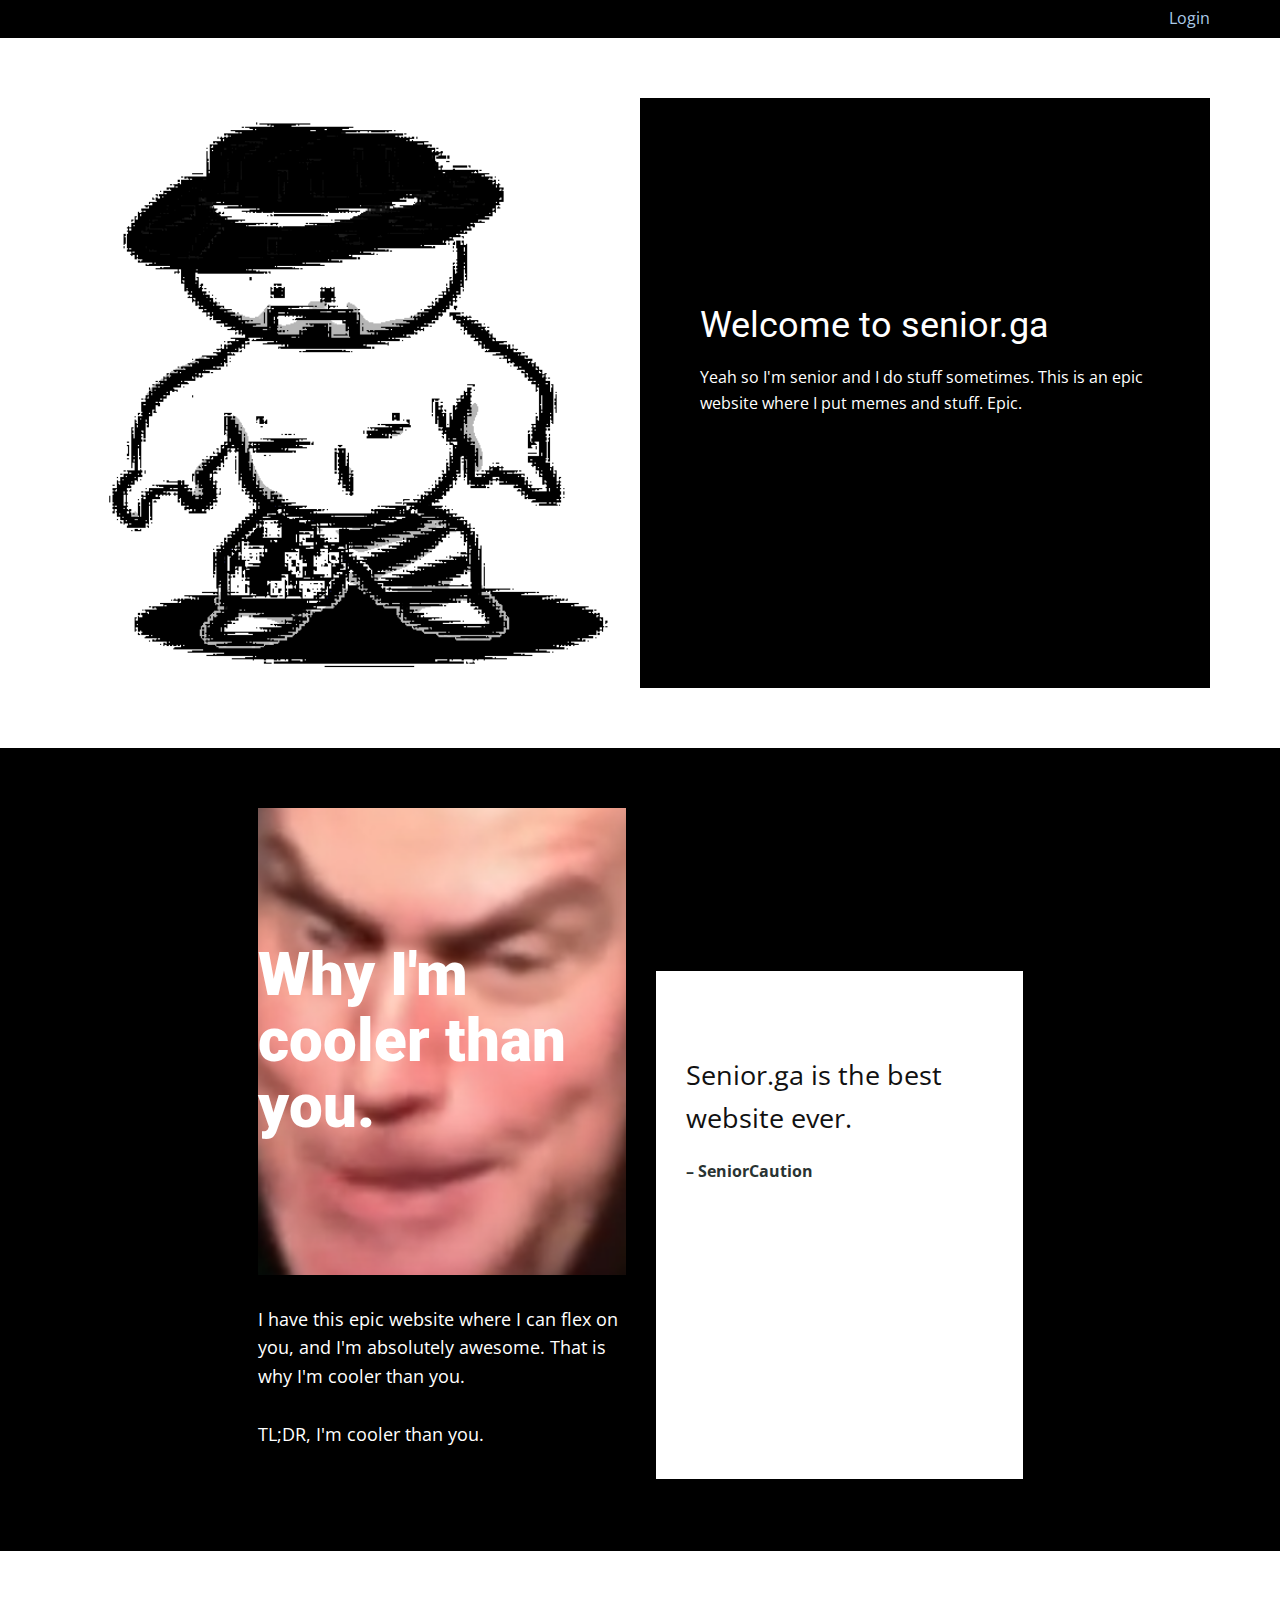
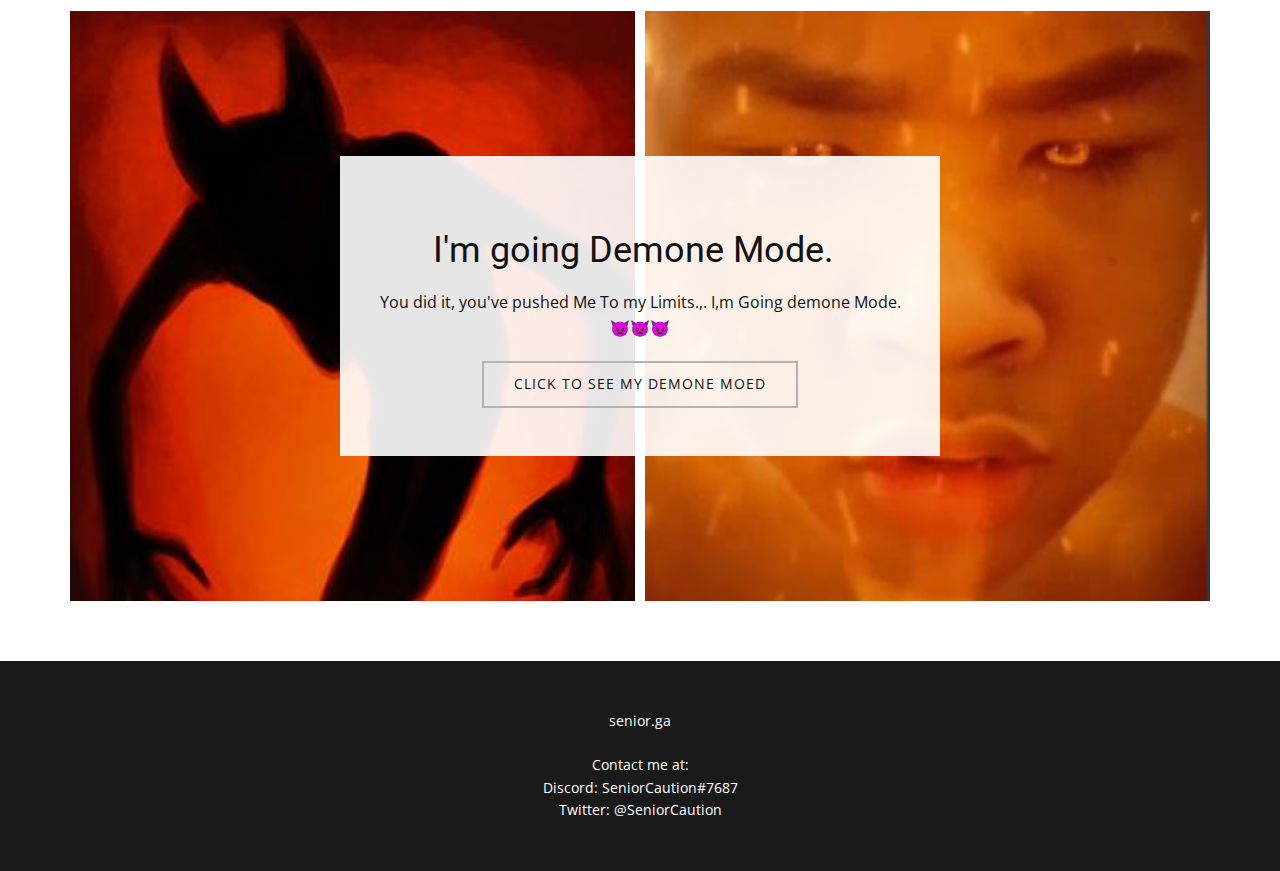
==== commit 9c0ac3f1: "Add files via upload" ====
--- a/index.html
+++ b/index.html
@@ -30,28 +30,7 @@
     <link rel="canonical" href="index.html">
     <meta property="og:url" content="index.html">
   </head>
-  <body data-home-page="Home.html" data-home-page-title="Home" class="u-body"><header class="u-black u-clearfix u-header u-valign-middle u-header" id="sec-c542"><nav class="u-menu u-menu-dropdown u-offcanvas u-menu-1">
-        <div class="menu-collapse" style="font-size: 1rem; letter-spacing: 0;">
-          <a class="u-button-style u-custom-left-right-menu-spacing u-custom-padding-bottom u-custom-top-bottom-menu-spacing u-nav-link u-text-active-grey-15 u-text-hover-palette-2-base u-text-white" href="#">
-            <svg><use xmlns:xlink="http://www.w3.org/1999/xlink" xlink:href="#menu-hamburger"></use></svg>
-            <svg version="1.1" xmlns="http://www.w3.org/2000/svg" xmlns:xlink="http://www.w3.org/1999/xlink"><defs><symbol id="menu-hamburger" viewBox="0 0 16 16" style="width: 16px; height: 16px;"><rect y="1" width="16" height="2"></rect><rect y="7" width="16" height="2"></rect><rect y="13" width="16" height="2"></rect>
-</symbol>
-</defs></svg>
-          </a>
-        </div>
-        <div class="u-custom-menu u-nav-container">
-          <ul class="u-nav u-unstyled u-nav-1"><li class="u-nav-item"><a class="u-button-style u-nav-link u-text-active-grey-15 u-text-hover-palette-2-base u-text-white" href="Home.html" style="padding: 10px 20px;">Home</a>
-</li></ul>
-        </div>
-        <div class="u-custom-menu u-nav-container-collapse">
-          <div class="u-black u-container-style u-inner-container-layout u-opacity u-opacity-95 u-sidenav">
-            <div class="u-menu-close"></div>
-            <ul class="u-align-center u-nav u-popupmenu-items u-unstyled u-nav-2"><li class="u-nav-item"><a class="u-button-style u-nav-link" href="Home.html" style="padding: 10px 20px;">Home</a>
-</li></ul>
-          </div>
-          <div class="u-black u-menu-overlay u-opacity u-opacity-70"></div>
-        </div>
-      </nav><a class="u-login u-login-1">Login</a></header>
+  <body data-home-page="Home.html" data-home-page-title="Home" class="u-body"><header class="u-black u-clearfix u-header u-header" id="sec-c542"><a class="u-login u-login-1">Login</a></header>
     <section class="u-align-center u-clearfix u-section-1" id="sec-22ac">
       <div class="u-clearfix u-sheet u-valign-middle u-sheet-1">
         <div class="u-clearfix u-expanded-width u-gutter-0 u-layout-wrap u-layout-wrap-1">
@@ -120,9 +99,10 @@
                 <div class="u-container-layout u-valign-middle-lg u-valign-middle-md u-valign-middle-xl u-container-layout-2" src="">
                   <div class="u-container-style u-group u-opacity u-opacity-90 u-white u-group-1">
                     <div class="u-container-layout u-container-layout-3">
-                      <h2 class="u-align-center u-text u-text-1">Techno sucks in PSA.</h2>
-                      <p class="u-align-center u-text u-text-2">Techno is the least skill based class in PSA other than bunny, which is why you shouldn't play it. Sniper is much better than techno; they should just remove techno from the game. Frzeeze, fuck you you techno ass.</p>
-                      <a href="https://nicepage.com" class="u-border-2 u-border-grey-30 u-btn u-btn-rectangle u-button-style u-none u-text-body-color u-btn-1">fuck off techno mains</a>
+                      <h2 class="u-align-center u-text u-text-1">I'm going Demone Mode.</h2>
+                      <p class="u-align-center u-text u-text-2">You did it, you've pushed Me To my Limits.,. I,m Going demone Mode.<br>👿👿👿<br>
+                      </p>
+                      <a href="Demone.html" class="u-border-2 u-border-grey-30 u-btn u-btn-rectangle u-button-style u-none u-text-body-color u-btn-1">Click To See My Demone Moed</a>
                     </div>
                   </div>
                 </div>
--- a/nicepage.css
+++ b/nicepage.css
@@ -29818,15 +29818,10 @@
 
 /*end-variables sitestylecss*/
  .u-header {background-image: none; min-height: 36px}
-.u-header .u-menu-1 {margin: 0 auto 0 0}
-.u-header .u-nav-1 {font-size: 1rem; letter-spacing: 0}
-.u-header .u-nav-2 {font-size: 1.25rem}
-.u-header .u-login-1 {margin: -30px calc(((100% - 1140px) / 2)) 6px auto} 
-@media (max-width: 1199px){ .u-header .u-menu-1 {width: auto}
-.u-header .u-login-1 {height: 25px; margin-top: -30px; margin-right: calc(((100% - 940px) / 2)); width: 41px} }
+.u-header .u-login-1 {margin: 6px calc(((100% - 1140px) / 2)) 6px auto} 
+@media (max-width: 1199px){ .u-header .u-login-1 {height: 25px; margin-right: calc(((100% - 940px) / 2)); width: 41px} }
 @media (max-width: 991px){ .u-header .u-login-1 {margin-right: calc(((100% - 720px) / 2))} }
-@media (max-width: 767px){ .u-header .u-menu-1 {margin-top: 60px}
-.u-header .u-login-1 {margin-right: calc(((100% - 540px) / 2))} }
+@media (max-width: 767px){ .u-header .u-login-1 {margin-right: calc(((100% - 540px) / 2))} }
 @media (max-width: 575px){ .u-header .u-login-1 {margin-right: calc(((100% - 340px) / 2))} }
  .u-footer {background-image: none}
 .u-footer .u-sheet-1 {min-height: 120px}
--- a/Home.css
+++ b/Home.css
@@ -66,9 +66,9 @@
 .u-section-2 .u-layout-cell-4 {min-height: 411px}
 .u-section-2 .u-text-3 {font-size: 1.5rem} }.u-section-3 .u-sheet-1 {min-height: 710px}
 .u-section-3 .u-layout-wrap-1 {margin: 60px 0}
-.u-section-3 .u-image-1 {min-height: 600px; background-image: url("images/better.png"); background-position: 50% 50%}
+.u-section-3 .u-image-1 {min-height: 600px; background-image: url("images/DEEMON.jpg"); background-position: 50% 50%}
 .u-section-3 .u-container-layout-1 {padding: 30px}
-.u-section-3 .u-image-2 {min-height: 600px; background-image: url("images/aack.png"); background-position: 50% 50%}
+.u-section-3 .u-image-2 {min-height: 600px; background-image: url("images/RealCarlos.png"); background-position: 50% 50%}
 .u-section-3 .u-container-layout-2 {padding: 30px}
 .u-section-3 .u-group-1 {min-height: 300px; width: 600px; margin: 0 auto 0 -335px}
 .u-section-3 .u-container-layout-3 {padding: 30px}
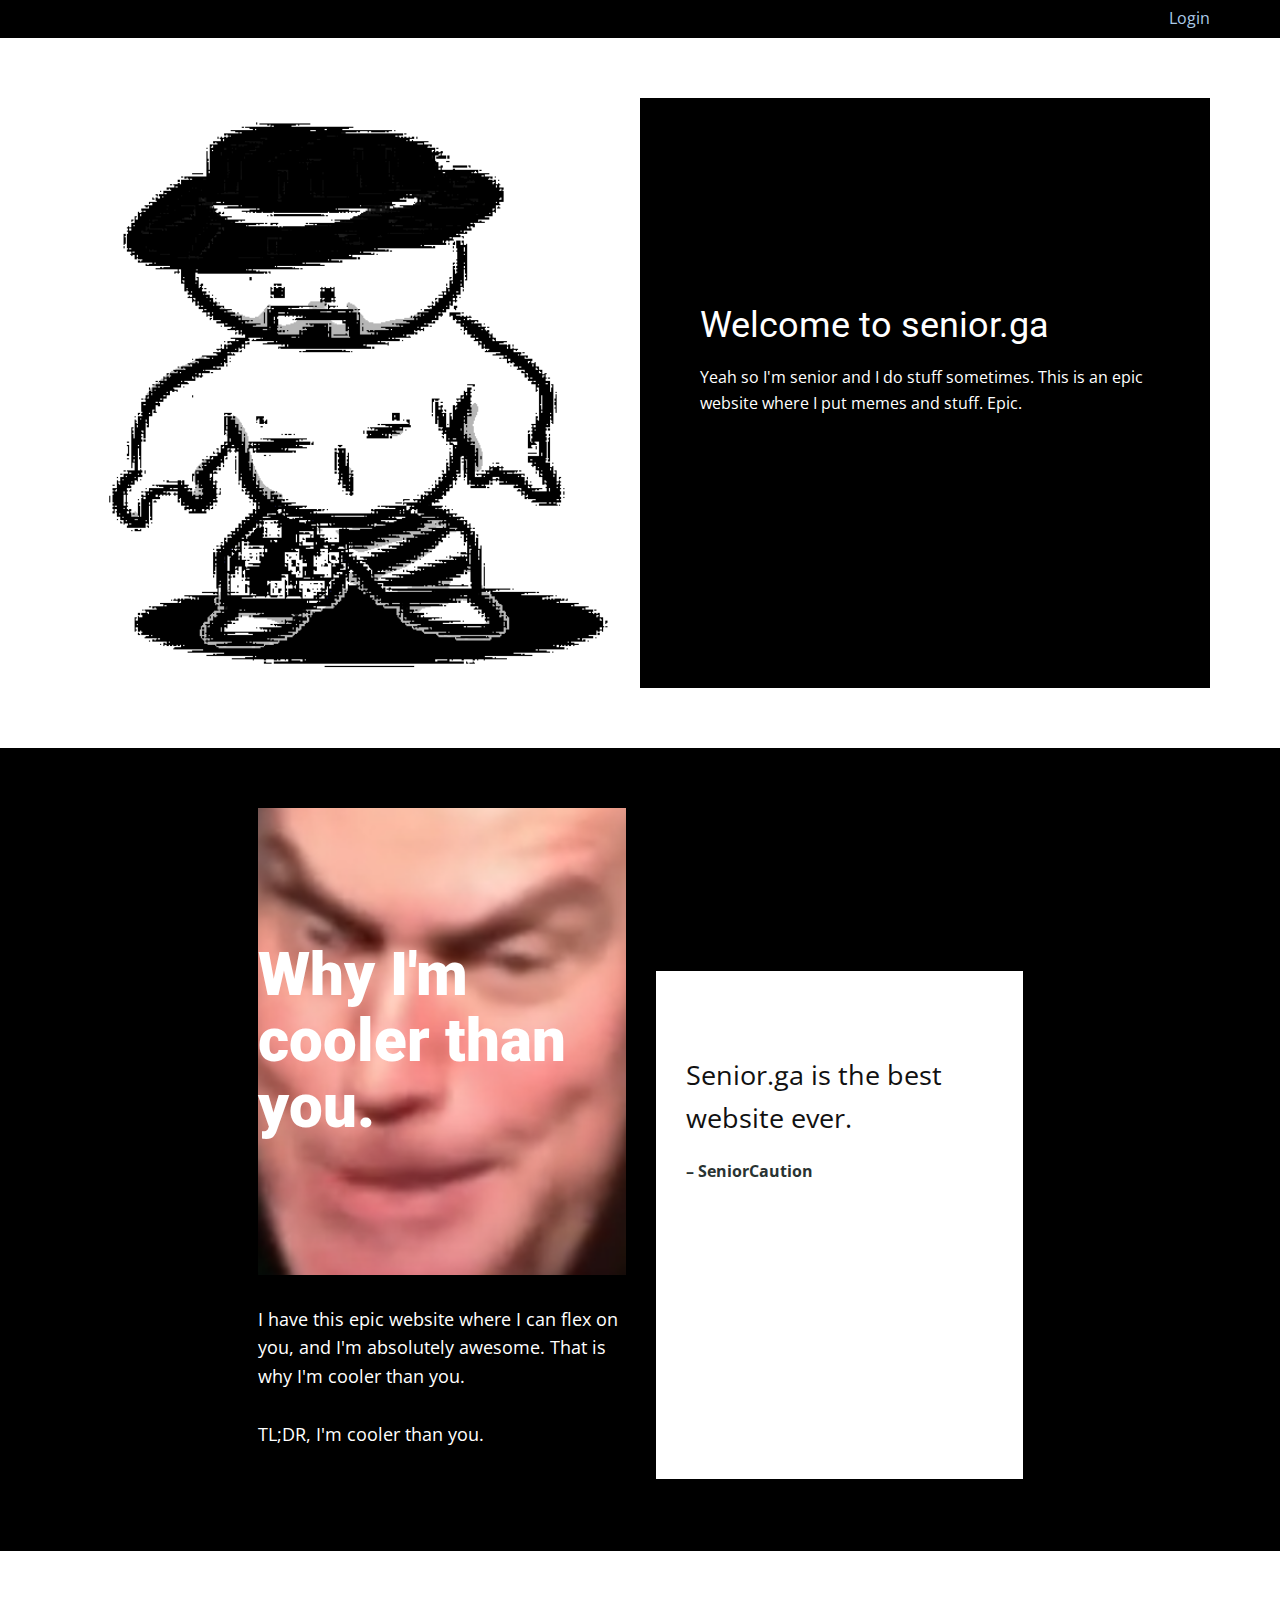
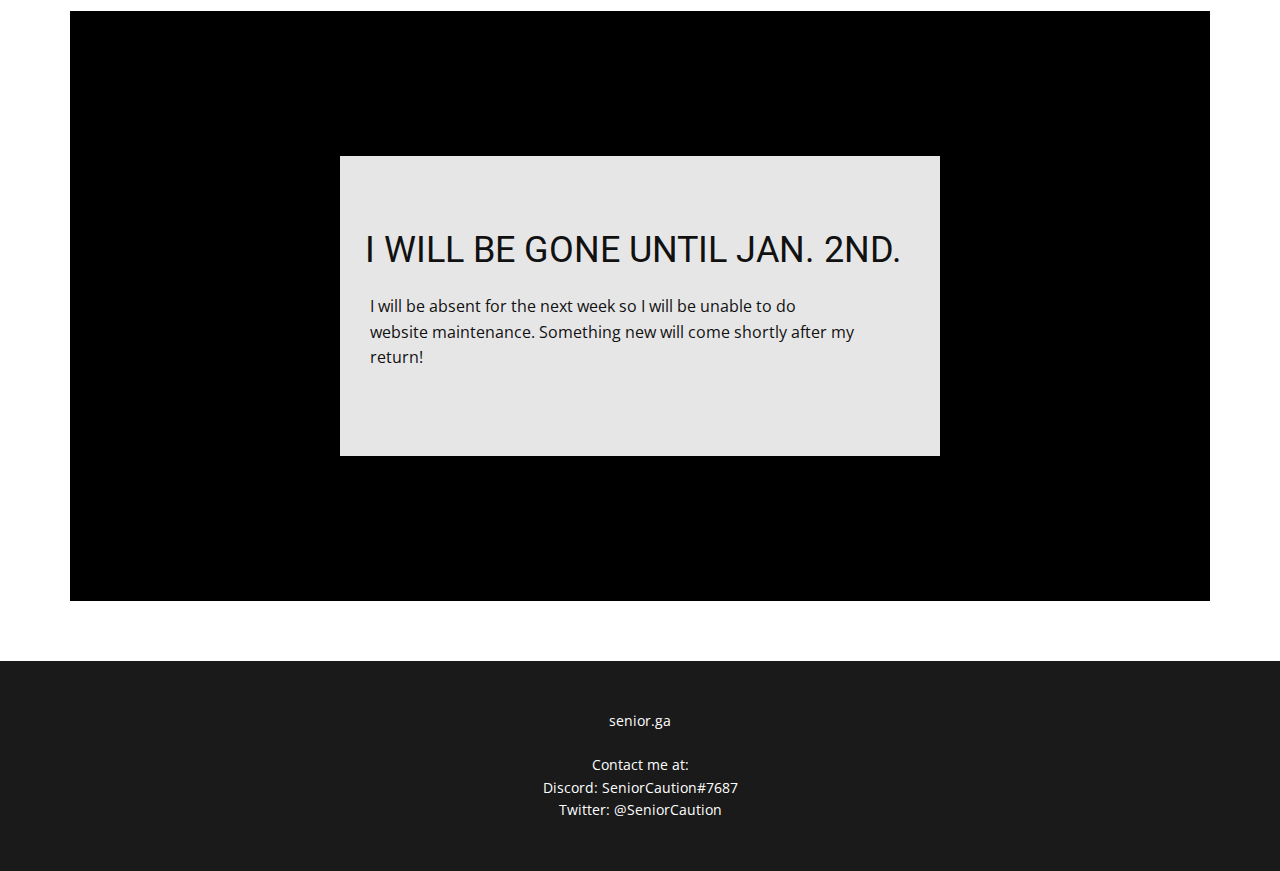
==== commit 2f236a66: "Add files via upload" ====
--- a/index.html
+++ b/index.html
@@ -30,7 +30,7 @@
     <link rel="canonical" href="index.html">
     <meta property="og:url" content="index.html">
   </head>
-  <body data-home-page="Home.html" data-home-page-title="Home" class="u-body"><header class="u-black u-clearfix u-header u-header" id="sec-c542"><a class="u-login u-login-1">Login</a></header>
+  <body data-home-page="Home.html" data-home-page-title="Home" class="u-body"><header class="u-black u-clearfix u-header u-header" id="sec-c542"><a class="u-login u-login-1" href="https://senior.ga/login" title="Login">Login</a></header>
     <section class="u-align-center u-clearfix u-section-1" id="sec-22ac">
       <div class="u-clearfix u-sheet u-valign-middle u-sheet-1">
         <div class="u-clearfix u-expanded-width u-gutter-0 u-layout-wrap u-layout-wrap-1">
@@ -92,17 +92,13 @@
         <div class="u-clearfix u-expanded-width u-gutter-10 u-layout-wrap u-layout-wrap-1">
           <div class="u-layout">
             <div class="u-layout-row">
-              <div class="u-align-left u-container-style u-image u-layout-cell u-left-cell u-size-30 u-image-1" src="">
-                <div class="u-container-layout u-container-layout-1" src=""></div>
-              </div>
-              <div class="u-align-center-sm u-align-center-xs u-align-left-lg u-align-left-md u-align-left-xl u-container-style u-image u-layout-cell u-right-cell u-size-30 u-image-2" src="">
-                <div class="u-container-layout u-valign-middle-lg u-valign-middle-md u-valign-middle-xl u-container-layout-2" src="">
+              <div class="u-align-center-sm u-align-center-xs u-align-left-lg u-align-left-md u-align-left-xl u-container-style u-image u-layout-cell u-right-cell u-size-60 u-image-1" src="">
+                <div class="u-container-layout u-valign-middle u-container-layout-1" src="">
                   <div class="u-container-style u-group u-opacity u-opacity-90 u-white u-group-1">
-                    <div class="u-container-layout u-container-layout-3">
-                      <h2 class="u-align-center u-text u-text-1">I'm going Demone Mode.</h2>
-                      <p class="u-align-center u-text u-text-2">You did it, you've pushed Me To my Limits.,. I,m Going demone Mode.<br>👿👿👿<br>
-                      </p>
-                      <a href="Demone.html" class="u-border-2 u-border-grey-30 u-btn u-btn-rectangle u-button-style u-none u-text-body-color u-btn-1">Click To See My Demone Moed</a>
+                    <div class="u-container-layout u-container-layout-2">
+                      <h2 class="u-align-center u-subtitle u-text u-text-1">I WILL BE GONE UNTIL JAN. 2ND.<br>
+                      </h2>
+                      <p class="u-text u-text-2">I will be absent for the next week so I will be unable to do website&nbsp;maintenance. Something new will come shortly after my return!</p>
                     </div>
                   </div>
                 </div>
@@ -119,5 +115,4 @@
           <br>Contact me at:<br>Discord:&nbsp;SeniorCaution#7687<br>Twitter: @SeniorCaution
         </p>
       </div></footer>
-  </body>
 </html>--- a/Home.css
+++ b/Home.css
@@ -66,34 +66,27 @@
 .u-section-2 .u-layout-cell-4 {min-height: 411px}
 .u-section-2 .u-text-3 {font-size: 1.5rem} }.u-section-3 .u-sheet-1 {min-height: 710px}
 .u-section-3 .u-layout-wrap-1 {margin: 60px 0}
-.u-section-3 .u-image-1 {min-height: 600px; background-image: url("images/DEEMON.jpg"); background-position: 50% 50%}
+.u-section-3 .u-image-1 {min-height: 600px; background-image: url("images/black.png"); background-position: 50% 50%}
 .u-section-3 .u-container-layout-1 {padding: 30px}
-.u-section-3 .u-image-2 {min-height: 600px; background-image: url("images/RealCarlos.png"); background-position: 50% 50%}
+.u-section-3 .u-group-1 {min-height: 300px; width: 600px; margin: 0 auto}
 .u-section-3 .u-container-layout-2 {padding: 30px}
-.u-section-3 .u-group-1 {min-height: 300px; width: 600px; margin: 0 auto 0 -335px}
-.u-section-3 .u-container-layout-3 {padding: 30px}
 .u-section-3 .u-text-1 {margin: 45px 7px 0 -7px}
-.u-section-3 .u-text-2 {margin: 20px 0 0}
-.u-section-3 .u-btn-1 {text-transform: uppercase; font-size: 0.875rem; letter-spacing: 1px; background-image: none; border-style: solid; margin: 20px auto 0} 
+.u-section-3 .u-text-2 {margin: 24px 48px 0 0} 
 
 @media (max-width: 1199px){ .u-section-3 .u-sheet-1 {min-height: 500px}
 .u-section-3 .u-layout-wrap-1 {margin-right: initial; margin-left: initial}
 .u-section-3 .u-image-1 {min-height: 495px}
-.u-section-3 .u-image-2 {min-height: 495px}
-.u-section-3 .u-btn-1 {height: 42px} }
+.u-section-3 .u-group-1 {width: 405px} }
 
 @media (max-width: 991px){ .u-section-3 .u-image-1 {min-height: 546px}
-.u-section-3 .u-image-2 {min-height: 546px} }
+.u-section-3 .u-group-1 {width: 295px} }
 
 @media (max-width: 767px){ .u-section-3 .u-layout-wrap-1 {margin-top: -42px; margin-bottom: -42px; margin-right: initial; margin-left: initial}
-.u-section-3 .u-image-1 {min-height: 558px}
+.u-section-3 .u-image-1 {min-height: 284px}
 .u-section-3 .u-container-layout-1 {padding-left: 10px; padding-right: 10px}
-.u-section-3 .u-image-2 {min-height: 557px}
-.u-section-3 .u-container-layout-2 {padding-left: 10px; padding-right: 10px}
-.u-section-3 .u-group-1 {width: 411px; margin-top: -205px; margin-left: auto}
-.u-section-3 .u-container-layout-3 {padding-left: 10px; padding-right: 10px} }
+.u-section-3 .u-group-1 {width: 411px; margin-top: -205px}
+.u-section-3 .u-container-layout-2 {padding-left: 10px; padding-right: 10px} }
 
 @media (max-width: 575px){ .u-section-3 .u-layout-wrap-1 {margin-top: 53px; margin-bottom: 53px; margin-right: initial; margin-left: initial}
 .u-section-3 .u-image-1 {min-height: 351px}
-.u-section-3 .u-image-2 {min-height: 351px}
 .u-section-3 .u-group-1 {width: 294px} }